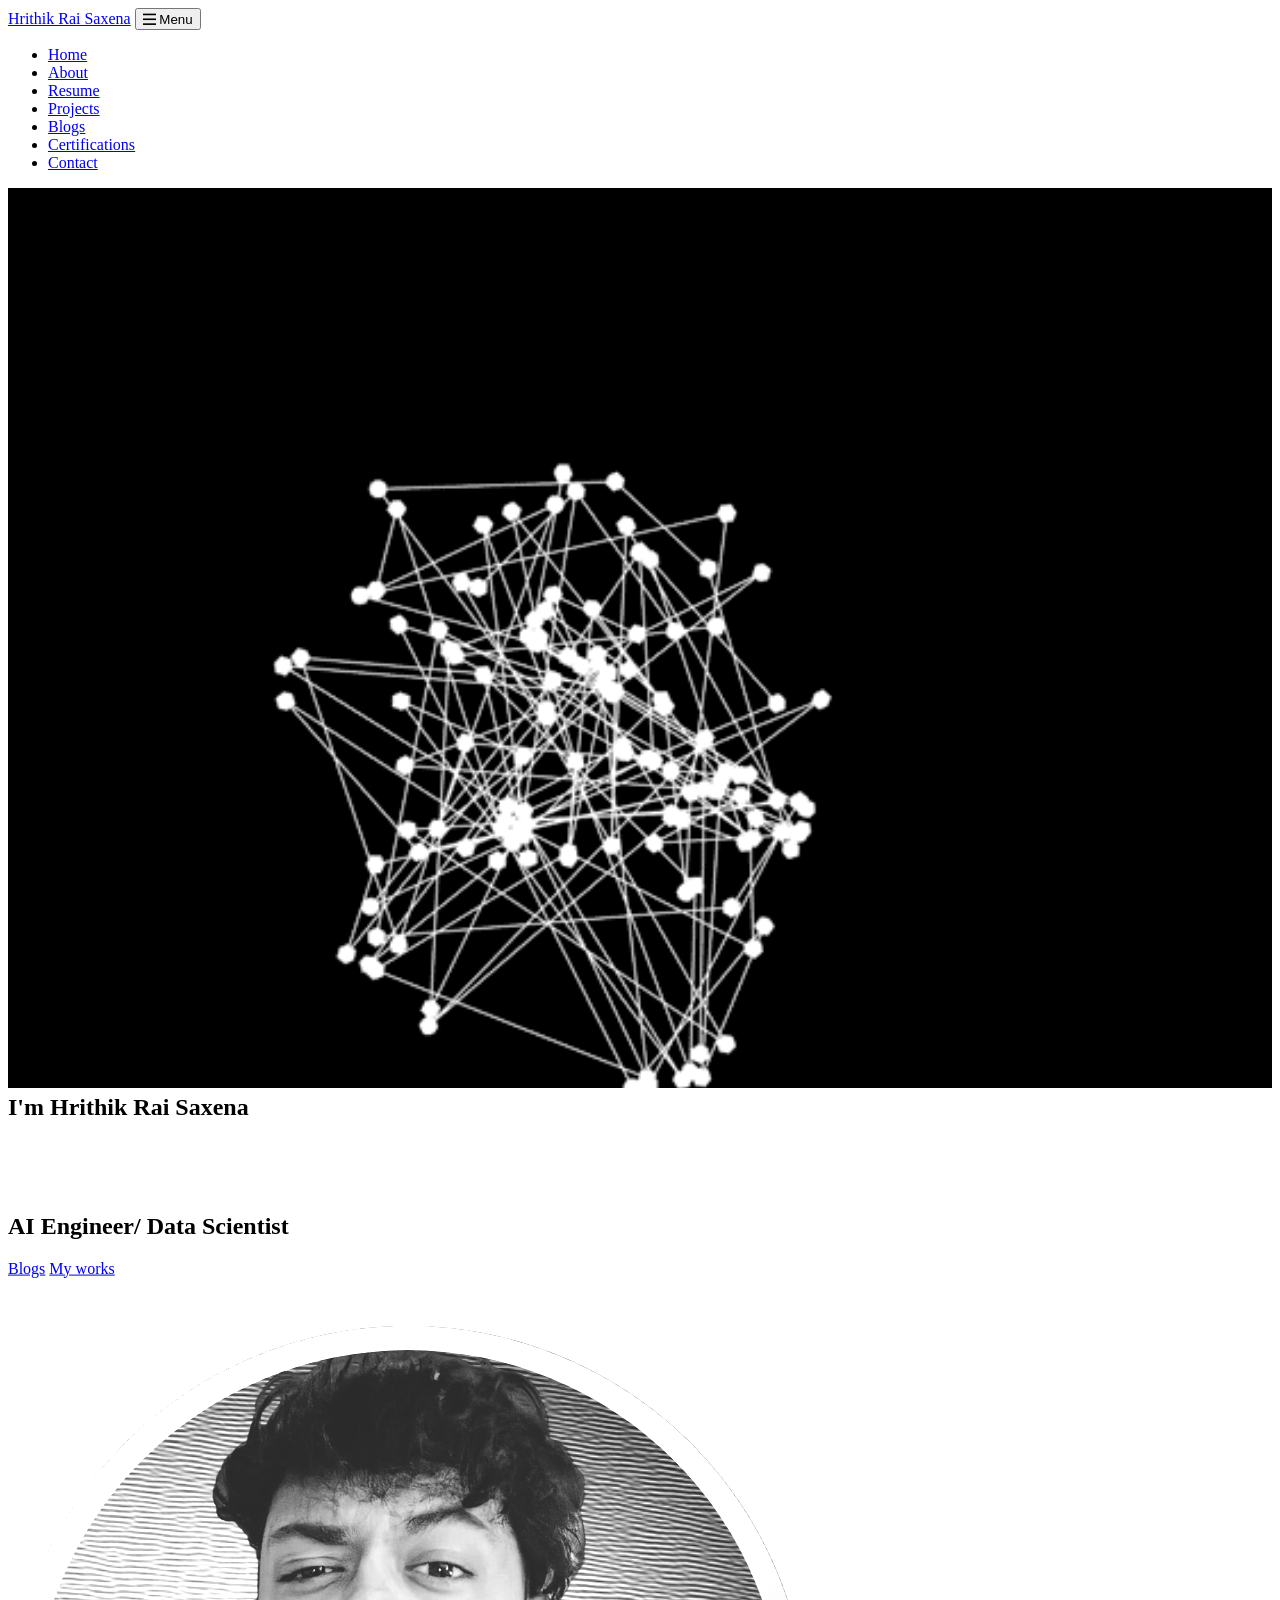
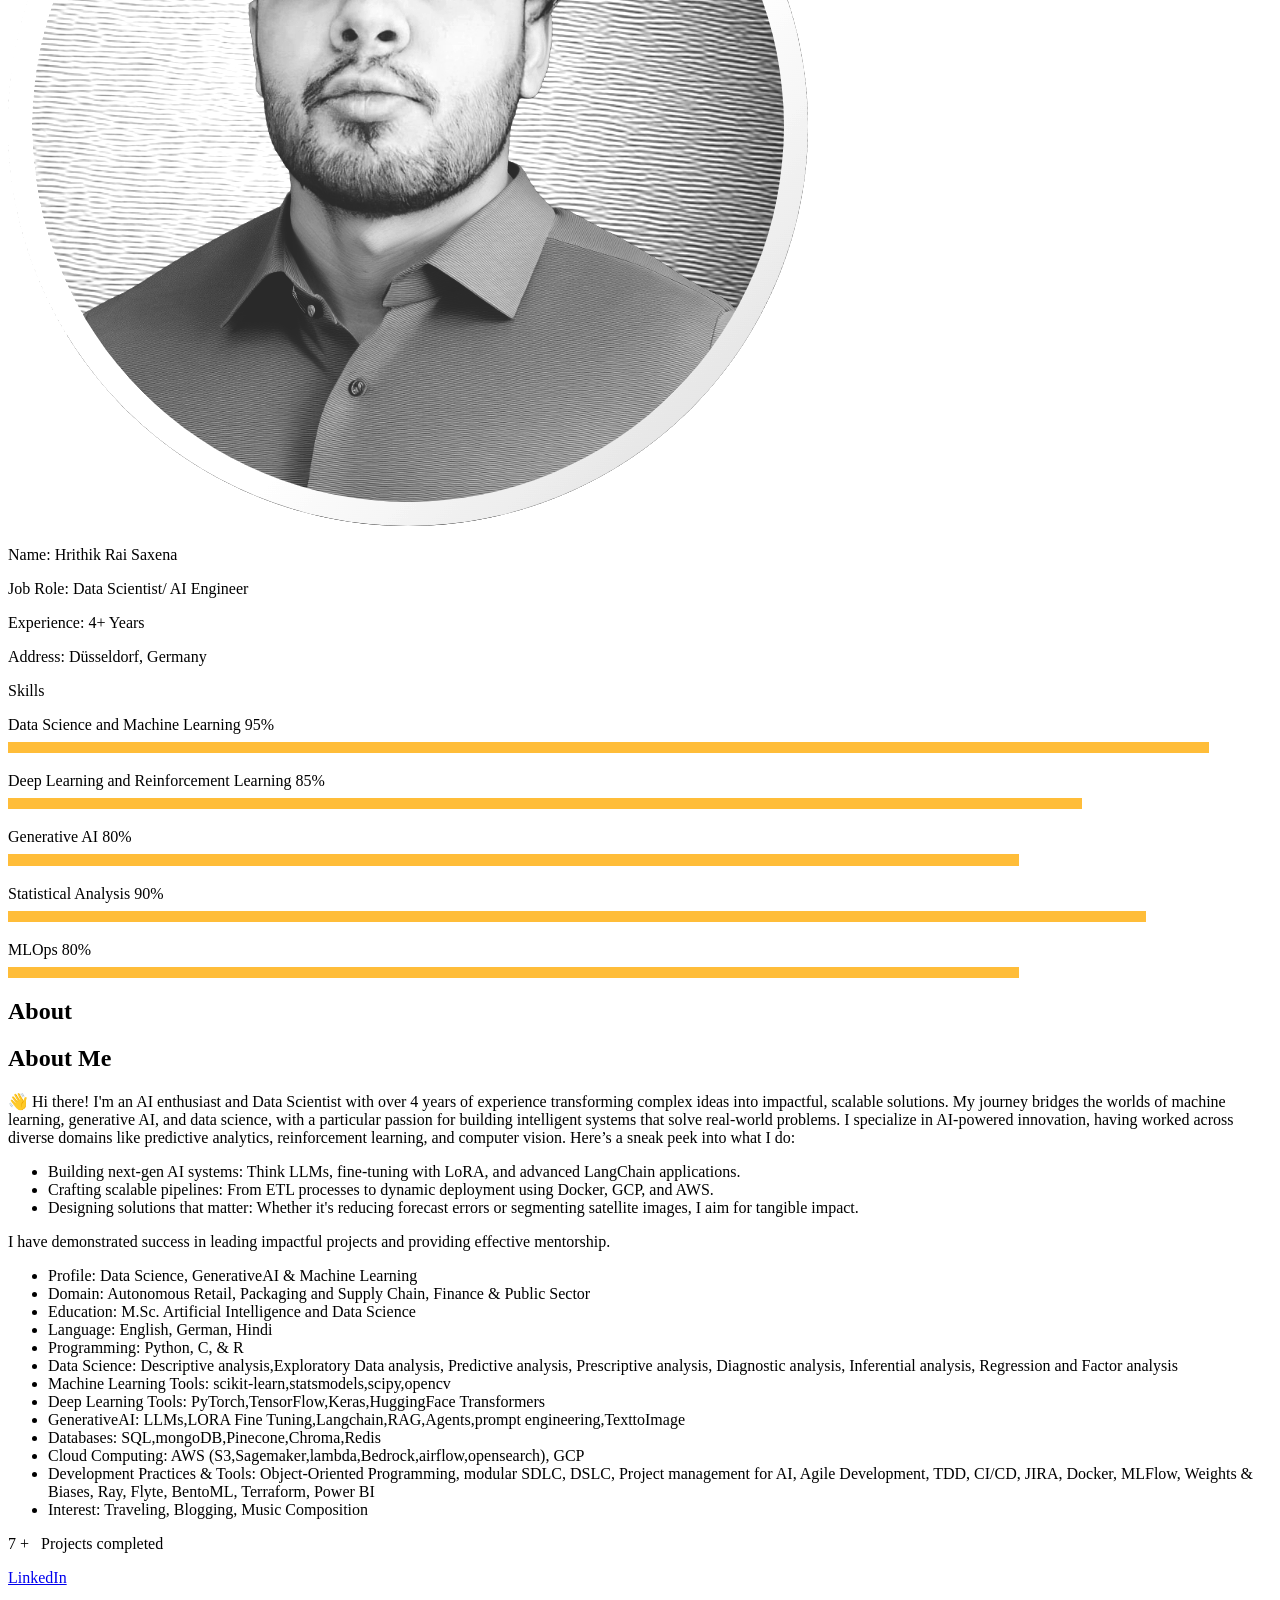
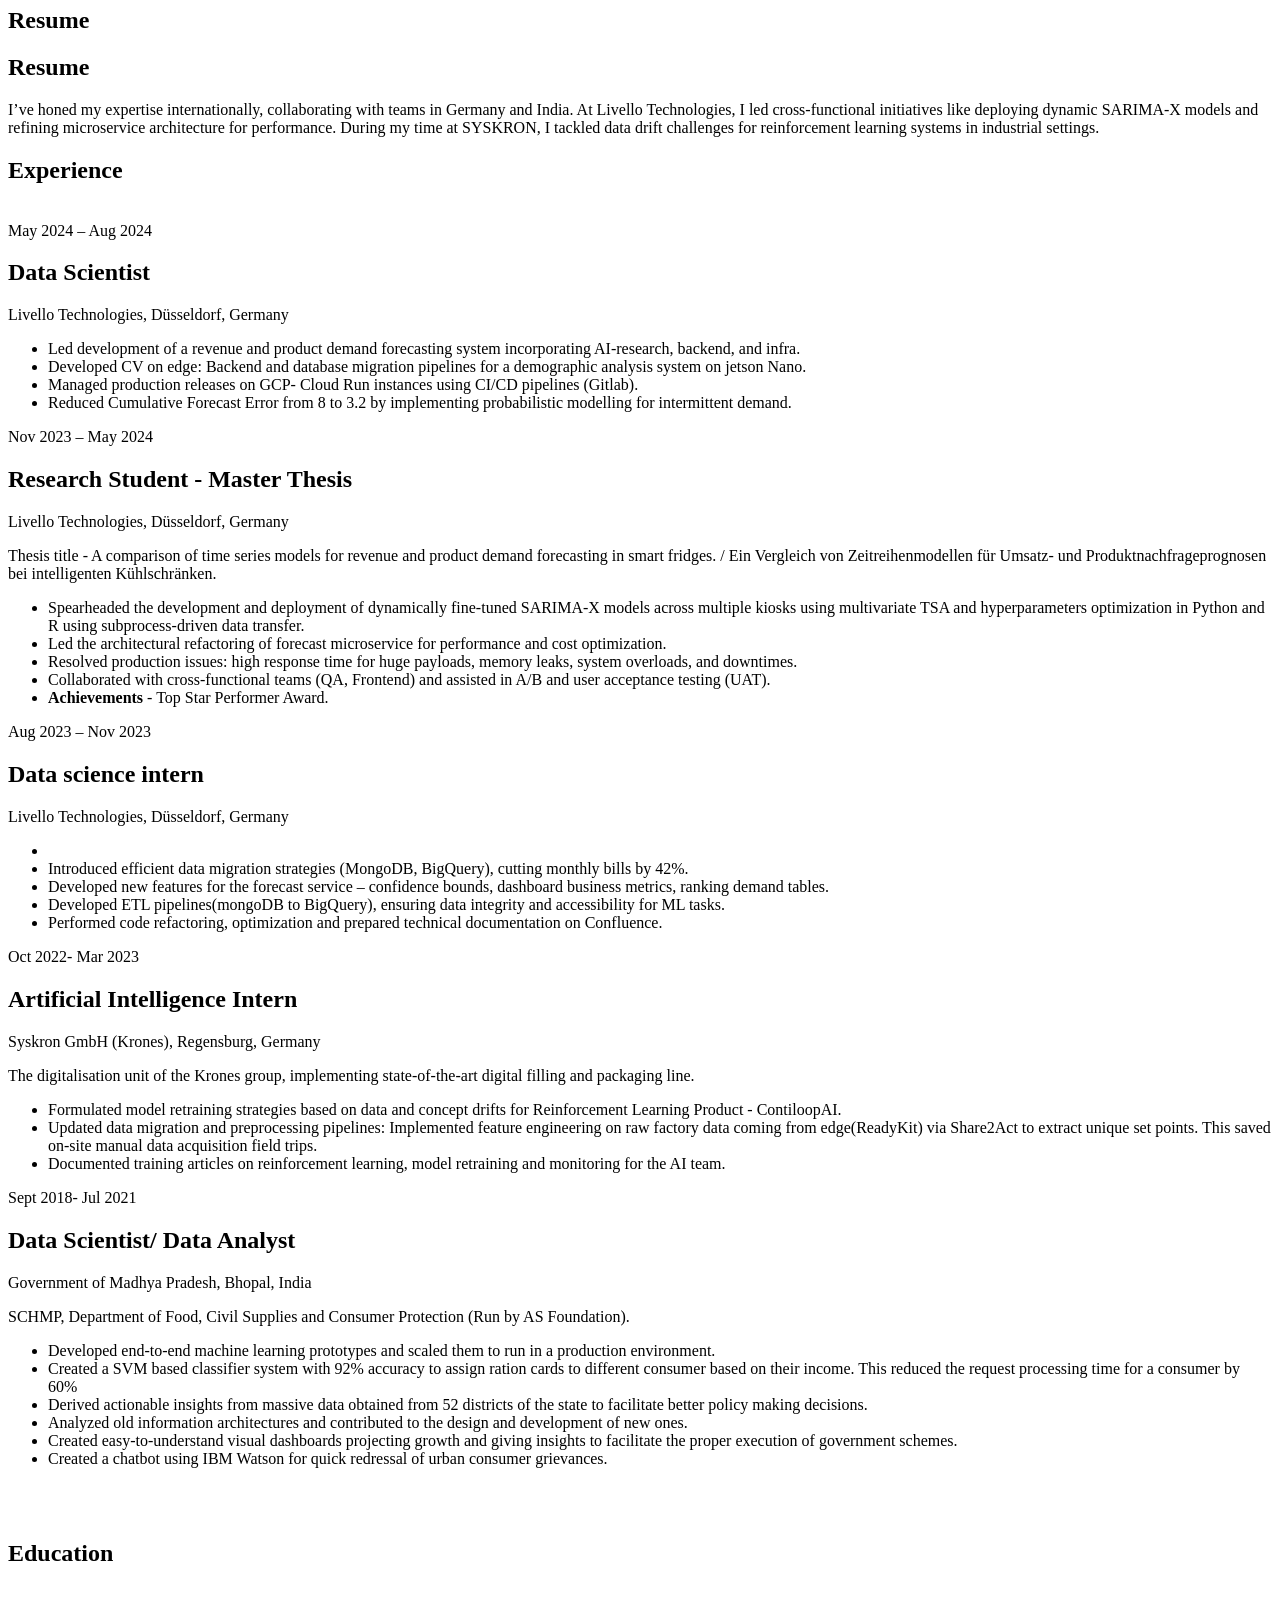
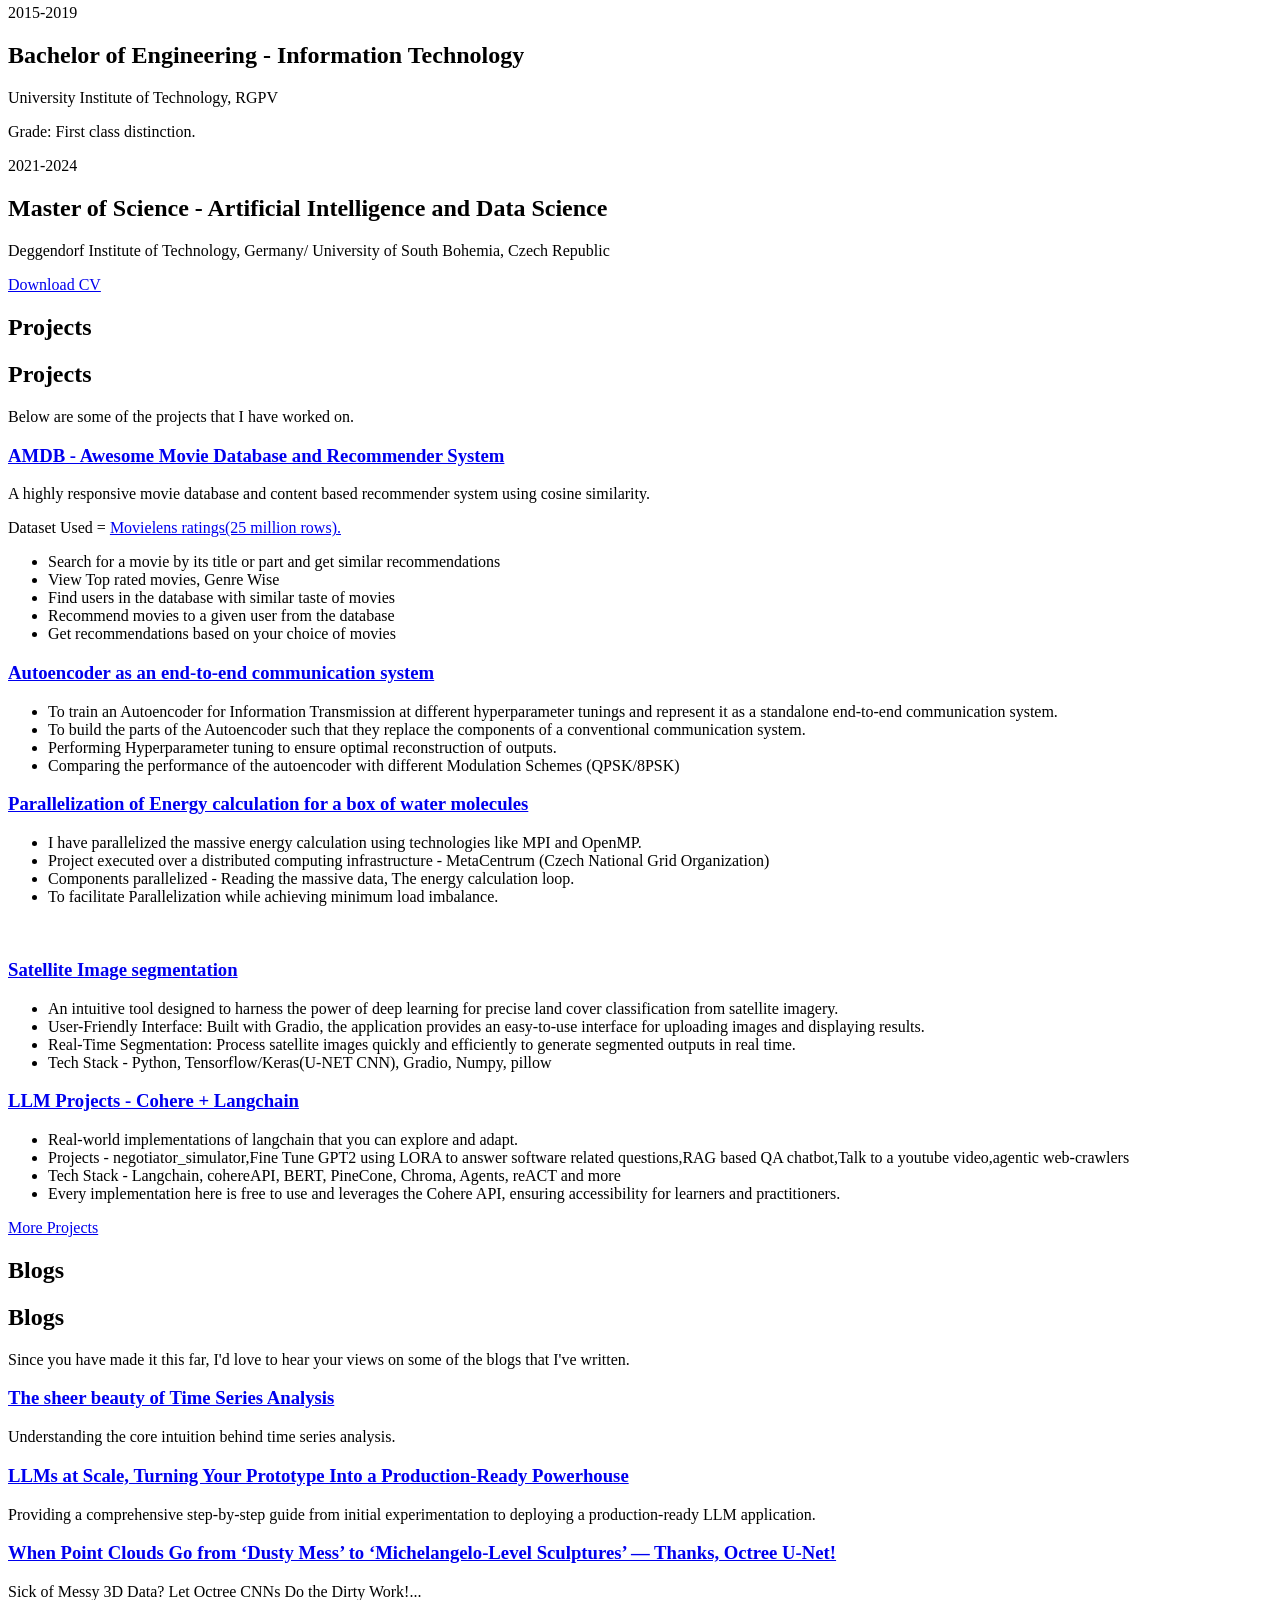
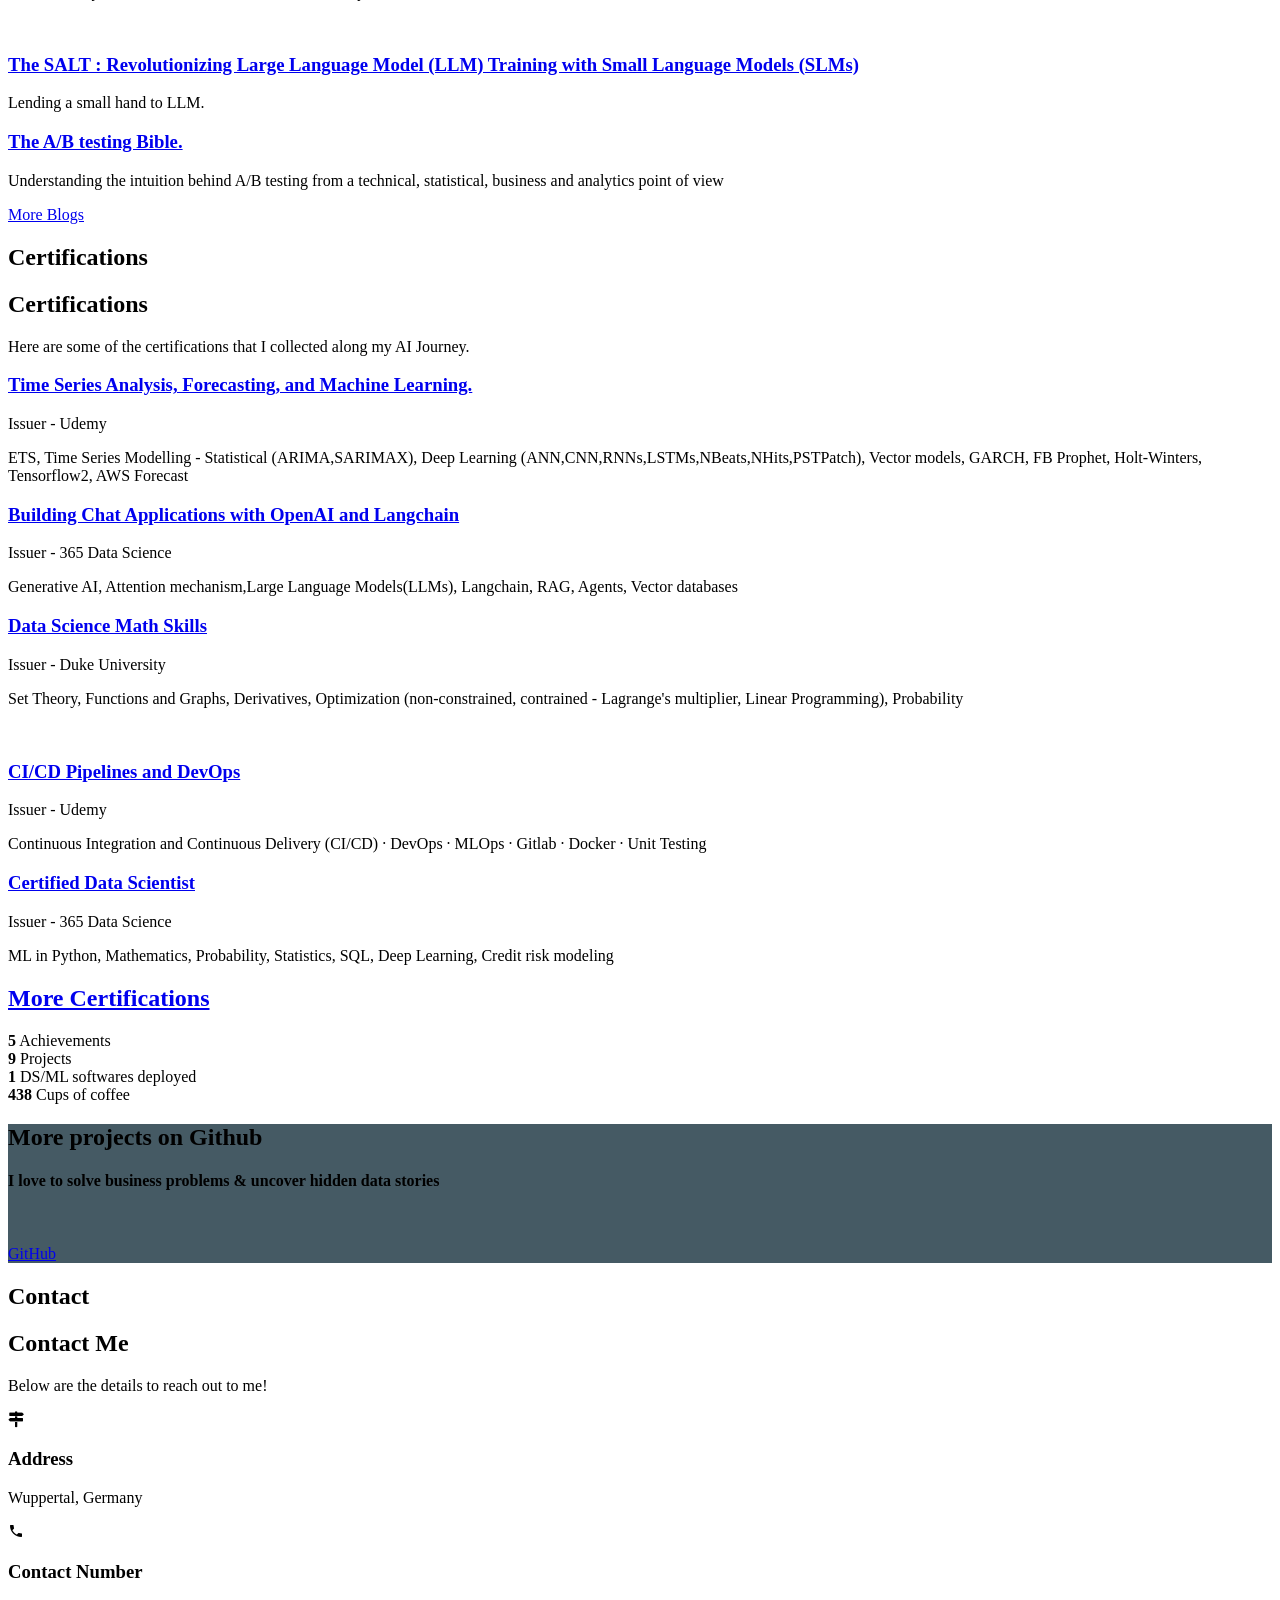
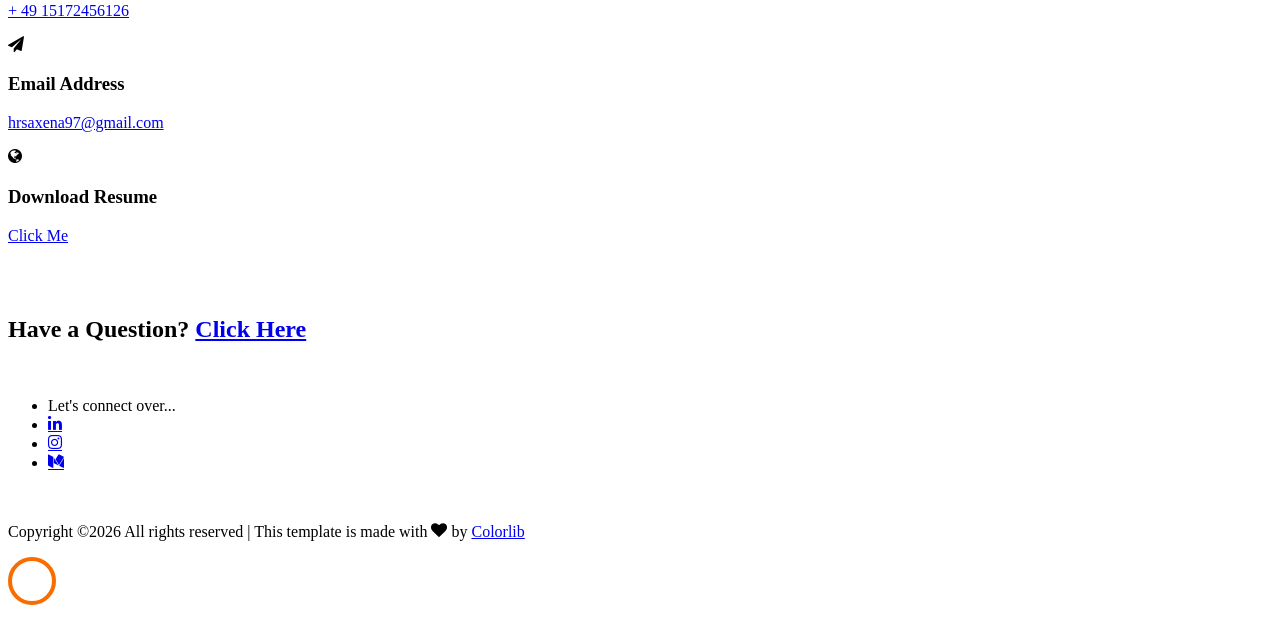
==== index.html @ ad7e6db3 "Update index.html" ====
<!DOCTYPE html>
<html lang="en">
  <head>
    <title>Hrithik Rai's Portfolio</title>
    <meta charset="utf-8">
    <meta name="viewport" content="width=device-width, initial-scale=1, shrink-to-fit=no">
    
    <link href="https://fonts.googleapis.com/css?family=Poppins:100,200,300,400,500,600,700,800,900" rel="stylesheet">

    <link rel="stylesheet" href="css/open-iconic-bootstrap.min.css">
    <link rel="stylesheet" href="css/animate.css">
    
    <link rel="stylesheet" href="css/owl.carousel.min.css">
    <link rel="stylesheet" href="css/owl.theme.default.min.css">
    <link rel="stylesheet" href="css/magnific-popup.css">

    <link rel="stylesheet" href="css/aos.css">

    <link rel="stylesheet" href="css/ionicons.min.css">
    
    <link rel="stylesheet" href="css/flaticon.css">
    <link rel="stylesheet" href="css/icomoon.css">
    <link rel="stylesheet" href="css/style.css">


<style>

/*======================================
//--//-->   ABOUT HRS
======================================*/

.about-mf .box-shadow-full {
  padding-top: 4rem;
  padding-bottom: 4rem;
}

.about-mf .about-img {
  margin-bottom: 2rem;
}

.about-mf .about-img img {
  margin-left: 10px;
}


.skill-mf .progress {
  /* background-color: #cde1f8; */
  margin: .5rem 0 1.2rem 0;
  border-radius: 0;
  height: .7rem;
}

.skill-mf .progress .progress-bar {
  height: .7rem;
  background-color: #ffbd39;
}


/* Animation styles */
#typing-animation {
  position: relative;
  font-size: 30px;
  font-weight: bold;
  color: rgb(255, 255, 255);
  overflow: hidden;
  white-space: nowrap;
  animation: typing 3s steps(20, end) infinite;
}

#typing-animation:before {
  content: "";
  /* position: absolute; */
  top: 0;
  left: 0;
  width: 0;
  height: 100%;
  background-color: #ccc;
  animation: typing-cursor 0.5s ease-in-out infinite;
}

@keyframes typing {
  from {
    width: 0;
  }
  to {
    width: 100%;
  }
}

@keyframes typing-cursor {
  from {
    width: 5px;
  }
  to {
    width: 0;
  }
}


/* project image zoom effect */

.zoom-effect {
  overflow: hidden;
  transition: transform 0.3s ease-out;
}

.zoom-effect:hover {
  transform: scale(1.1);
}


</style>


  </head>
	
</body>	
  <body data-spy="scroll" data-target=".site-navbar-target" data-offset="300">
	  
	  
    <nav class="navbar navbar-expand-lg navbar-dark ftco_navbar ftco-navbar-light site-navbar-target" id="ftco-navbar">
	    <div class="container">
	      <a class="navbar-brand" href="index.html">Hrithik Rai Saxena</a>
	      <button class="navbar-toggler js-fh5co-nav-toggle fh5co-nav-toggle" type="button" data-toggle="collapse" data-target="#ftco-nav" aria-controls="ftco-nav" aria-expanded="false" aria-label="Toggle navigation">
	        <span class="oi oi-menu"></span> Menu
	      </button>

	      <div class="collapse navbar-collapse" id="ftco-nav">
	        <ul class="navbar-nav nav ml-auto">
	          <li class="nav-item"><a href="#home-section" class="nav-link"><span>Home</span></a></li>
	          <li class="nav-item"><a href="#about-section" class="nav-link"><span>About</span></a></li>
	          <li class="nav-item"><a href="#resume-section" class="nav-link"><span>Resume</span></a></li>
	          <li class="nav-item"><a href="#project-section" class="nav-link"><span>Projects</span></a></li>
			  <li class="nav-item"><a href="#Blogs-section" class="nav-link"><span>Blogs</span></a></li>
			  <li class="nav-item"><a href="#Certifications-section" class="nav-link"><span>Certifications</span></a></li>
	          <li class="nav-item"><a href="#contact-section" class="nav-link"><span>Contact</span></a></li>
	        </ul>
	      </div>
	    </div>
	  </nav>
	  <section id="home-section" class="hero">
		  <div class="home-slider  owl-carousel">
	       <div class="slider-item ">
	      	<div class="overlay"></div>
	         <div class="container">
	          <div class="row d-md-flex no-gutters slider-text align-items-end justify-content-end" data-scrollax-parent="true">
				<div class="one-third js-fullheight order-md-last img" style="background-image:url(images/try2.gif); background-size: 90% auto;">
	          	 <div class="overlay"></div>
	          	</div>
		          <div class="one-forth d-flex  align-items-center ftco-animate" data-scrollax=" properties: { translateY: '70%' }">
		          	<div class="text">
		          		<span class="subheading">Hello!</span>
			            <h1 class="mb-4 mt-3">I'm <span>Hrithik Rai Saxena</span></h1>

						<!-- Element to contain animated typing -->
						<span id="typing-animation"></span>

						<script>

						// Initialize the typing animation
						const typingAnimationElement = document.getElementById('typing-animation');

						// Create an array of typing text
						const typingTexts = [
						'Data Nerd  ',
						'Engineer  ',
						'Blogger   ',
						];

						// Create a function to display the typing animation for a given text
						function playTypingAnimation(text) {
						// Loop through each character and add it to the element
						for (let i = 0; i < text.length; i++) {
							setTimeout(() => {
							typingAnimationElement.textContent += text[i];
							}, i * 200); // Increase the delay to slow down the typing animation
						}

						// Once the animation is complete, reset the text and start over
						setTimeout(() => {
							typingAnimationElement.textContent = '';
							playTypingAnimation(typingTexts[(typingTexts.indexOf(text) + 1) % typingTexts.length]);
						}, text.length * 200);
						}

						// Start the typing animation loop
						playTypingAnimation(typingTexts[0]);

						</script>

						<br>
						<br>
			            <h2>AI Engineer/ Data Scientist</h2>
						<!-- <h2 class="d-flex" style="margin-bottom: 0">With over 5 years of experience</h2> -->
						<!-- <br> -->
			            <p><a href="https://medium.com/@hrithikraisaxena97" class="btn btn-primary py-3 px-4">Blogs</a> 
							<a href="https://github.com/HrithikRai" class="btn btn-white btn-outline-white py-3 px-4">My works</a></p>
		            </div>
		          </div>
	        	</div>
	        </div>
	      </div>
		</div>
    </section>




    <section class="ftco-about img ftco-section ftco-no-pb" id="about-section">
    	<div class="container">
			<div class="row">
				<div class="row d-flex align-items-stretch">
				<!-- <div class="row d-flex"> -->
					<div class="col-md-6 col-lg-5 d-flex">
						<div class="img-about img d-flex align-items-stretch">
							<div class="overlay">
								<div class="row">
									<div class="col-sm-6 col-md-5">
									  <div class="about-img">
										<img src="images/hrs.png" class="img-fluid rounded b-shadow-a" alt="">
									  </div>
									</div>
									<!-- Details next to profile image -->
									<div class="col-sm-6 col-md-7">
									  <div class="about-info">
										<p><span class="title-s">Name: </span> <span>Hrithik Rai Saxena</span></p>
										<p><span class="title-s">Job Role: </span> <span>Data Scientist/ AI Engineer</span></p>
										<p><span class="title-s">Experience: </span> <span>4+ Years</span></p>
										<p><span class="title-s">Address: </span> <span>Düsseldorf, Germany</span></p>
									  </div>
									</div>
								  </div>

								<div class="skill-mf">
									<p class="title-s">Skills</p>
									<span>Data Science and Machine Learning</span> <span class="pull-right">95%</span>
									<div class="progress">
										<div class="progress-bar" role="progressbar" style="width: 95%;" aria-valuenow="95" aria-valuemin="0"
											aria-valuemax="100"></div>
									</div>
									
									<span>Deep Learning and Reinforcement Learning</span> <span class="pull-right">85%</span>
									<div class="progress">
										<div class="progress-bar" role="progressbar" style="width: 85%" aria-valuenow="90" aria-valuemin="0"
											aria-valuemax="100"></div>
									</div>
									
									<span>Generative AI</span> <span class="pull-right">80%</span>
									<div class="progress">
										<div class="progress-bar" role="progressbar" style="width: 80%" aria-valuenow="70" aria-valuemin="0"
											aria-valuemax="100"></div>
									</div>
									
									<span>Statistical Analysis</span> <span class="pull-right">90%</span>
									<div class="progress">
										<div class="progress-bar" role="progressbar" style="width: 90%" aria-valuenow="90" aria-valuemin="0"
											aria-valuemax="100"></div>
									</div>
									
									<span>MLOps</span> <span class="pull-right">80%</span>
									<div class="progress">
										<div class="progress-bar" role="progressbar" style="width: 80%" aria-valuenow="80" aria-valuemin="0"
											aria-valuemax="100"></div>
									</div>
								</div>
							</div>
						</div>
					</div>
					
					<div class="col-md-6 col-lg-7 pl-lg-5 pb-5">
						<div class="row justify-content-start pb-3">
							<div class="col-md-12 heading-section ftco-animate">
								
								<h1 class="big">About</h1>
								<h2 class="mb-4">About Me</h2>
								
								<p>👋 Hi there! I'm an AI enthusiast and Data Scientist with over 4 years of experience transforming complex ideas into impactful, scalable solutions. 
									My journey bridges the worlds of machine learning, generative AI, and data science, with a particular passion for building intelligent systems that solve real-world problems.
									I specialize in AI-powered innovation, having worked across diverse domains like predictive analytics, reinforcement learning, and computer vision. 
									
									Here’s a sneak peek into what I do:
									<ul>
										<li>Building next-gen AI systems: Think LLMs, fine-tuning with LoRA, and advanced LangChain applications.</li>
										<li>Crafting scalable pipelines: From ETL processes to dynamic deployment using Docker, GCP, and AWS.</li>
										<li>Designing solutions that matter: Whether it's reducing forecast errors or segmenting satellite images, I aim for tangible impact.</li>
									  </ul>
									
									I have demonstrated success in leading impactful projects and providing effective mentorship.</p>
								<ul class="about-info mt-4 px-md-0 px-2">
									<li class="d-flex"><span>Profile:</span> <span>Data Science, GenerativeAI &amp; Machine Learning</span></li>
									<li class="d-flex"><span>Domain:</span> <span>Autonomous Retail, Packaging and Supply Chain, Finance &amp; Public Sector</span></li>
									<li class="d-flex"><span>Education:</span> <span>M.Sc. Artificial Intelligence and Data Science</span></li>
									<li class="d-flex"><span>Language:</span> <span>English, German, Hindi</span></li>
									<li class="d-flex"><span>Programming:</span> <span>Python, C, &amp; R</span></li>
									<li class="d-flex"><span>Data Science:</span> <span>Descriptive analysis,Exploratory Data analysis, Predictive analysis, Prescriptive analysis, Diagnostic analysis, Inferential analysis, Regression and Factor analysis</span></li>
									<li class="d-flex"><span>Machine Learning Tools:</span> <span>scikit-learn,statsmodels,scipy,opencv</span></li>
									<li class="d-flex"><span>Deep Learning Tools:</span> <span>PyTorch,TensorFlow,Keras,HuggingFace
										Transformers</span></li>
									<li class="d-flex"><span>GenerativeAI:</span> <span>LLMs,LORA Fine Tuning,Langchain,RAG,Agents,prompt engineering,TexttoImage</span></li>
									<li class="d-flex"><span>Databases:</span> <span> SQL,mongoDB,Pinecone,Chroma,Redis</span></li>
									<li class="d-flex"><span>Cloud Computing:</span> <span> AWS (S3,Sagemaker,lambda,Bedrock,airflow,opensearch), GCP </span></li>
									<li class="d-flex"><span>Development Practices & Tools:</span> <span>  Object-Oriented Programming, modular SDLC, DSLC, Project management for AI, Agile 
										Development, TDD, CI/CD, JIRA, Docker, MLFlow, Weights & Biases, Ray, Flyte, BentoML, Terraform, Power BI</span></li>
									<li class="d-flex"><span>Interest:</span> <span>Traveling, Blogging, Music Composition</span></li>
									
								</ul>
							</div>
						</div>


						<div class="counter-wrap ftco-animate d-flex mt-md-3">
							<div class="text">
								<p class="mb-4">
									<span class="number" data-number="30">0</span> <span>+</span>
									<span>&nbsp; Projects completed</span>
								</p>
								<p><a href="https://www.linkedin.com/in/hrithikraisaxena/" class="btn btn-primary py-3 px-3">LinkedIn</a></p>
							</div>
						</div>
					</div>
				</div>
			</div>
		</div>
    </section>



	
    <section class="ftco-section ftco-no-pb" id="resume-section">
    	<div class="container">
    		<div class="row justify-content-center pb-5">
          <div class="col-md-10 heading-section text-center ftco-animate">
          	<h1 class="big big-2">Resume</h1>
            <h2 class="mb-4">Resume</h2>
            <p>I’ve honed my expertise internationally, collaborating with teams in Germany and India. At Livello Technologies, I led cross-functional initiatives like deploying dynamic SARIMA-X models and refining microservice architecture for performance. During my time at SYSKRON, I tackled data drift challenges for reinforcement learning systems in industrial settings.</p>
          </div>
        </div>

		<div class="row">
			<h1 class="big-4">Experience</h1>
			<div class="underline"></div>
		</div>
		<br>
		
		<div class="row">
				<div class="col-md-6">
					<div class="resume-wrap ftco-animate">
						<span class="date"> May 2024 – Aug 2024 
						</span>
						<h2>Data Scientist</h2>
						<span class="position">Livello Technologies, Düsseldorf, Germany</span>
						<p class="mt-4"> 
							<ul>
								<li>Led development of a revenue and product demand forecasting system incorporating AI-research, backend, and infra.</li>
								<li>Developed CV on edge: Backend and database migration pipelines for a demographic analysis system on jetson Nano.</li>
								<li>Managed production releases on GCP- Cloud Run instances using CI/CD pipelines (Gitlab). </li>
								<li>Reduced Cumulative Forecast Error from 8 to 3.2 by implementing probabilistic modelling for intermittent demand. </li>
							</ul>
						</p>
					</div>

				</div>

				<div class="col-md-6">
					<div class="resume-wrap ftco-animate">
						<span class="date"> Nov 2023 – May 2024</span>
						<h2>Research Student - Master Thesis</h2>
						<span class="position">Livello Technologies, Düsseldorf, Germany</span>
						<p class="mt-4">Thesis title - A comparison of time series models for revenue and product demand
							forecasting in smart fridges. / Ein Vergleich von Zeitreihenmodellen für Umsatz- und
							Produktnachfrageprognosen bei intelligenten Kühlschränken. 
							<ul>
								<li>Spearheaded the development and deployment of dynamically fine-tuned SARIMA-X models across multiple kiosks using 
									multivariate TSA and hyperparameters optimization in Python and R using subprocess-driven data transfer. </li>
								<li>Led the architectural refactoring of forecast microservice for performance and cost optimization.</li>
								<li>Resolved production issues: high response time for huge payloads, memory leaks, system overloads, and downtimes.</li>
								<li>Collaborated with cross-functional teams (QA, Frontend) and assisted in A/B and user acceptance testing (UAT).</li>
								<li><b>Achievements</b> - Top Star Performer Award.</li>	
							</ul>
						</p>
					</div>

				</div>

				<div class="col-md-6">
					<div class="resume-wrap ftco-animate">
						<span class="date"> Aug 2023 – Nov 2023 
						</span>
						<h2>Data science intern</h2>
						<span class="position">Livello Technologies, Düsseldorf, Germany</span>
						<p class="mt-4">
							<ul>
								<li></li>
								<li>Introduced efficient data migration strategies (MongoDB, BigQuery), cutting monthly bills by 42%.</li>
								<li>Developed new features for the forecast service – confidence bounds, dashboard business metrics, ranking demand 
									tables.</li>
								<li>Developed ETL pipelines(mongoDB to BigQuery), ensuring data integrity and accessibility for ML tasks.</li>
								<li>Performed code refactoring, optimization and prepared technical documentation on Confluence.</li>
								
							</ul>
						</p>
					</div>

				</div>

				<div class="col-md-6">
					<div class="resume-wrap ftco-animate">
						<span class="date">Oct 2022- Mar 2023</span>
						<h2>Artificial Intelligence Intern</h2>
						<span class="position">Syskron GmbH (Krones), Regensburg, Germany </span>
						<p class="mt-4">The digitalisation unit of the Krones group, implementing state-of-the-art digital filling and packaging line. 
							<ul>
								<li>Formulated model retraining strategies based on data and concept drifts for Reinforcement Learning Product - 
									ContiloopAI.</li>
								<li>Updated data migration and preprocessing pipelines: Implemented feature engineering on raw factory data coming 
									from edge(ReadyKit) via Share2Act to extract unique set points. This saved on-site manual data acquisition field trips.</li>
								<li>Documented training articles on reinforcement learning, model retraining and monitoring for the AI team.</li>
							</ul>
						</p>
					</div>

				</div>

				<div class="col-md-6">
					<div class="resume-wrap ftco-animate">
						<span class="date">Sept 2018- Jul 2021</span>
						<h2>Data Scientist/ Data Analyst</h2>
						<span class="position">Government of Madhya Pradesh, Bhopal, India </span>
						<p class="mt-4">SCHMP, Department of Food, Civil Supplies and Consumer Protection (Run by AS Foundation). 
							<ul>
								<li>Developed end-to-end machine learning prototypes and scaled them to run in a production environment.</li>
								<li>Created a SVM based classifier system with 92% accuracy to assign ration cards to different consumer based on their income. This reduced the request processing time for a consumer by 60%</li>
								<li>Derived actionable insights from massive data obtained from 52 districts of the state to facilitate better policy making decisions.</li>
								<li> Analyzed old information architectures and contributed to the design and development of new ones.</li>
								<li> Created easy-to-understand visual dashboards projecting growth and giving insights to facilitate the proper execution of government schemes.</li>
								<li> Created a chatbot using IBM Watson for quick redressal of urban consumer grievances.</li>
							</ul>
						</p>
					</div>

				</div>

			</div>

		<br>
		<br>

		<div class="row">
			<h1 class="big-4">Education</h1>
			<div class="underline"></div>
		</div>
		<br>
		
			<div class="row">
    			<div class="col-md-6">
    				<div class="resume-wrap ftco-animate">
    					<span class="date">2015-2019</span>
    					<h2>Bachelor of Engineering - Information Technology</h2>
    					<span class="position">University Institute of Technology, RGPV</span>
    					<p class="mt-4">Grade: First class distinction.</p>
    				</div>
    			</div>

    			<div class="col-md-6">
    				<div class="resume-wrap ftco-animate">
    					<span class="date">2021-2024</span>
    					<h2>Master of Science - Artificial Intelligence and Data Science</h2>
    					<span class="position">Deggendorf Institute of Technology, Germany/ University of South Bohemia, Czech Republic</span>
    				</div>
				</div>
    		</div>

    		<div class="row justify-content-center mt-5">
    			<div class="col-md-6 text-center ftco-animate">
    				<p><a href="hrithikRai_resume.pdf" class="btn btn-primary py-4 px-5">Download CV</a></p>
    			</div>
    		</div>
    	</div>
    </section>

   

    <section class="ftco-section" id="project-section">
      <div class="container">
        <div class="row justify-content-center mb-5 pb-5">
          <div class="col-md-7 heading-section text-center ftco-animate">
            <h1 class="big big-2">Projects</h1>
            <h2 class="mb-4">Projects</h2>
            <p>Below are some of the projects that I have worked on.</p>
          </div>
        </div>
        <div class="row d-flex">
          <div class="col-md-4 d-flex ftco-animate">
          	<div class="blog-entry justify-content-end">
              <a href="https://github.com/HrithikRai/AMDB--Awesome-Movie-Database-and-Recommender-System/tree/test" class="block-20 zoom-effect" style="background-image: url('images/rts.png');">
              </a>
              <div class="text mt-3 float-right d-block">

                <h3 class="heading"><a href="https://github.com/HrithikRai/AMDB--Awesome-Movie-Database-and-Recommender-System/tree/test">AMDB - Awesome Movie Database and Recommender System</a></h3>
                <p>A highly responsive movie database and content based recommender system using cosine similarity.</p>
				<p>Dataset Used = <a href="https://grouplens.org/datasets/movielens/25m/">Movielens ratings(25 million rows).</a></p>
				<p>
					<ul>
						<li>Search for a movie by its title or part and get similar recommendations</li>
						<li>View Top rated movies, Genre Wise</li>
						<li>Find users in the database with similar taste of movies</li>
						<li>Recommend movies to a given user from the database</li>
						<li>Get recommendations based on your choice of movies</li>
				    </ul>
				</p>
              </div>
            </div>
          </div>
          <div class="col-md-4 d-flex ftco-animate">
          	<div class="blog-entry justify-content-end">
              <a href="https://github.com/HrithikRai/Autoencoder-as-an-end-to-end-communication-system/tree/main" class="block-20 zoom-effect" style="background-image: url('images/autoencoder.png');">
              </a>
              <div class="text mt-3 float-right d-block">

                <h3 class="heading"><a href="https://github.com/HrithikRai/Autoencoder-as-an-end-to-end-communication-system/tree/main">Autoencoder as an end-to-end communication system</a></h3>
                <p>
					<ul>
						<li>To train an Autoencoder for Information Transmission at different hyperparameter tunings 
							and represent it as a standalone end-to-end communication system.</li>
						<li>To build the parts of the Autoencoder such that they replace the components of a
							conventional communication system.</li>
						<li>Performing Hyperparameter tuning to ensure optimal reconstruction of outputs.</li>
						<li>Comparing the performance of the autoencoder with different Modulation Schemes (QPSK/8PSK)</li>
				    </ul>
				</p>
              </div>
            </div>
          </div>
          <div class="col-md-4 d-flex ftco-animate">
          	<div class="blog-entry">
              <a href="https://github.com/HrithikRai/Parallelization-of-Energy-Calculation-for-a-box-of-water-molecules" class="block-20 zoom-effect" style="background-image: url('images/water.gif');">
              </a>
              <div class="text mt-3 float-right d-block">

                <h3 class="heading"><a href="https://github.com/HrithikRai/Parallelization-of-Energy-Calculation-for-a-box-of-water-molecules">Parallelization of Energy calculation for a box of water molecules</a></h3>
                <p>
					<ul>
						<li>I have parallelized the massive energy calculation using technologies like MPI and OpenMP.</li>
						<li>Project executed over a distributed computing infrastructure - MetaCentrum (Czech National Grid Organization)</li>
						<li>Components parallelized - Reading the massive data, The energy calculation loop.</li>
						<li>To facilitate Parallelization while achieving minimum load imbalance.</li>
				    </ul>
				</p>
              </div>
            </div>
          </div>
        </div>
	<br>
		<!-- added justify-content-center to center align the last two projects -->
		<div class="row d-flex justify-content-center">  
			<div class="col-md-4 d-flex ftco-animate">
				<div class="blog-entry justify-content-end">
				<a href="https://github.com/HrithikRai/satellite_image_segmentation.git" class="block-20 zoom-effect" style="background-image: url('images/satellite.png');">
				</a>
				<div class="text mt-3 float-right d-block">
  
				  <h3 class="heading"><a href="https://github.com/HrithikRai/satellite_image_segmentation.git">Satellite Image segmentation</a></h3>
				  <p>
					<ul>
						<li>An intuitive tool designed to harness the power of deep learning for precise land cover classification from satellite imagery. </li>
						<li>User-Friendly Interface: Built with Gradio, the application provides an easy-to-use interface for uploading images and displaying results.</li>
						<li>Real-Time Segmentation: Process satellite images quickly and efficiently to generate segmented outputs in real time.</li>
						<li>Tech Stack - Python, Tensorflow/Keras(U-NET CNN), Gradio, Numpy, pillow</li>
				    </ul>
				  </p>
				</div>
			  </div>
			</div>
			<div class="col-md-4 d-flex ftco-animate">
				<div class="blog-entry justify-content-end">
				<a href="https://github.com/HrithikRai/langchain_notes_projects.git" class="block-20 zoom-effect" style="background-image: url('images/langchain.gif');">
				</a>
				<div class="text mt-3 float-right d-block">
  
				  <h3 class="heading"><a href="https://github.com/HrithikRai/langchain_notes_projects.git">LLM Projects - Cohere + Langchain</a></h3>
				  <p><ul>
					<li>Real-world implementations of langchain that you can explore and adapt.</li>
					<li>Projects - negotiator_simulator,Fine Tune GPT2 using LORA to answer software related questions,RAG based QA chatbot,Talk to a youtube video,agentic web-crawlers </li>
					<li>Tech Stack - Langchain, cohereAPI, BERT, PineCone, Chroma, Agents, reACT and more</a></li>
					<li>Every implementation here is free to use and leverages the Cohere API, ensuring accessibility for learners and practitioners.</li>
				</ul></p>
				</div>
			  </div>
			</div>
		 </div>
	  </div>
    </section>

	<div class="row justify-content-center mt-5">
		<div class="col-md-6 text-center ftco-animate">
			<p><a href="https://github.com/HrithikRai" class="btn btn-primary py-4 px-5">More Projects</a></p>
		</div>
	</div>

	<section class="ftco-section" id="Blogs-section">
		<div class="container">
		  <div class="row justify-content-center mb-5 pb-5">
			<div class="col-md-7 heading-section text-center ftco-animate">
			  <h1 class="big big-2">Blogs</h1>
			  <h2 class="mb-4">Blogs</h2>
			  <p>Since you have made it this far, I'd love to hear your views on some of the blogs that I've written.</p>
			</div>
		  </div>
		  <div class="row d-flex">
			<div class="col-md-4 d-flex ftco-animate">
				<div class="blog-entry justify-content-end">
				<a href="https://medium.com/@hrithikraisaxena97/the-sheer-beauty-of-time-series-analysis-52550b2bc790" class="block-20 zoom-effect" style="background-image: url('images/ts.gif');">
				</a>
				<div class="text mt-3 float-right d-block">
  
				  <h3 class="heading"><a href="https://medium.com/@hrithikraisaxena97/the-sheer-beauty-of-time-series-analysis-52550b2bc790">The sheer beauty of Time Series Analysis</a></h3>
				  <p>Understanding the core intuition behind time series analysis.</p>
				</div>
			  </div>
			</div>
			<div class="col-md-4 d-flex ftco-animate">
				<div class="blog-entry justify-content-end">
				<a href="https://medium.com/@hrithikraisaxena97/llms-at-scale-turning-your-prototype-into-a-production-ready-powerhouse-061f1ffbb23f" class="block-20 zoom-effect" style="background-image: url('images/llm_prod.gif');">
				</a>
				<div class="text mt-3 float-right d-block">
  
				  <h3 class="heading"><a href="https://medium.com/@hrithikraisaxena97/llms-at-scale-turning-your-prototype-into-a-production-ready-powerhouse-061f1ffbb23f">LLMs at Scale, Turning Your Prototype Into a Production-Ready Powerhouse</a></h3>
				  <p>Providing a comprehensive step-by-step guide from initial experimentation to deploying a production-ready LLM application.</p>
				</div>
			  </div>
			</div>
			<div class="col-md-4 d-flex ftco-animate">
				<div class="blog-entry">
				<a href="https://medium.com/@hrithikraisaxena97/when-point-clouds-go-from-dusty-mess-to-michelangelo-level-sculptures-thanks-octree-u-net-c1237b8a4e14" class="block-20 zoom-effect" style="background-image: url('images/point_cloud.gif');">
				</a>
				<div class="text mt-3 float-right d-block">
  
				  <h3 class="heading"><a href="https://medium.com/@hrithikraisaxena97/when-point-clouds-go-from-dusty-mess-to-michelangelo-level-sculptures-thanks-octree-u-net-c1237b8a4e14">When Point Clouds Go from ‘Dusty Mess’ to ‘Michelangelo-Level Sculptures’ — Thanks, Octree U-Net!</a></h3>
				  <p>Sick of Messy 3D Data? Let Octree CNNs Do the Dirty Work!...</p>
				</div>
			  </div>
			</div>
		  </div>
	  <br>
		  <!-- added justify-content-center to center align the last two projects -->
		  <div class="row d-flex justify-content-center">  
			  <div class="col-md-4 d-flex ftco-animate">
				  <div class="blog-entry justify-content-end">
				  <a href="https://medium.com/@hrithikraisaxena97/the-salt-revolutionizing-large-language-model-llm-training-with-small-language-models-slms-5fd1c6c4cb86" class="block-20 zoom-effect" style="background-image: url('images/salt.webp');">
				  </a>
				  <div class="text mt-3 float-right d-block">
	
					<h3 class="heading"><a href="https://medium.com/@hrithikraisaxena97/the-salt-revolutionizing-large-language-model-llm-training-with-small-language-models-slms-5fd1c6c4cb86">The SALT : Revolutionizing Large Language Model (LLM) Training with Small Language Models (SLMs)</a></h3>
					<p>Lending a small hand to LLM.</p>
				  </div>
				</div>
			  </div>
			  <div class="col-md-4 d-flex ftco-animate">
				  <div class="blog-entry justify-content-end">
				  <a href="https://medium.com/@hrithikraisaxena97/the-a-b-testing-bible-d6f8908c0a24" class="block-20 zoom-effect" style="background-image: url('images/ab.webp');">
				  </a>
				  <div class="text mt-3 float-right d-block">
	
					<h3 class="heading"><a href="https://medium.com/@hrithikraisaxena97/the-a-b-testing-bible-d6f8908c0a24">The A/B testing Bible.</a></h3>
					<p>Understanding the intuition behind A/B testing from a technical, statistical, business and analytics point of view</p>
				  </div>
				</div>
			  </div>
		   </div>
		</div>
	  </section>

	  <div class="row justify-content-center mt-5">
		<div class="col-md-6 text-center ftco-animate">
			<p><a href="https://medium.com/@hrithikraisaxena97" class="btn btn-primary py-4 px-5">More Blogs</a></p>
		</div>
	</div>

	  <section class="ftco-section" id="Certifications-section">
		<div class="container">
		  <div class="row justify-content-center mb-5 pb-5">
			<div class="col-md-7 heading-section text-center ftco-animate">
			  <h1 class="big big-2">Certifications</h1>
			  <h2 class="mb-4">Certifications</h2>
			  <p>Here are some of the certifications that I collected along my AI Journey.</p>
			</div>
		  </div>
		  <div class="row d-flex">
			<div class="col-md-4 d-flex ftco-animate">
				<div class="blog-entry justify-content-end">
				<a href="https://www.udemy.com/certificate/UC-7f2b5ee9-5c57-4f36-ae0c-6982e41ad539/" class="block-20 zoom-effect" style="background-image: url('images/tscerti.jpg');">
				</a>
				<div class="text mt-3 float-right d-block">
  
				  <h3 class="heading"><a href="https://www.udemy.com/certificate/UC-7f2b5ee9-5c57-4f36-ae0c-6982e41ad539/">Time Series Analysis, Forecasting, and Machine Learning.</a></h3>
				  <p>Issuer - Udemy </p>
				  <p>ETS, Time Series Modelling - Statistical (ARIMA,SARIMAX), Deep Learning (ANN,CNN,RNNs,LSTMs,NBeats,NHits,PSTPatch), Vector models, GARCH, FB Prophet, Holt-Winters, Tensorflow2, AWS Forecast </p>
				</div>
			  </div>
			</div>
			<div class="col-md-4 d-flex ftco-animate">
				<div class="blog-entry justify-content-end">
				<a href="https://learn.365datascience.com/certificates/CC-18E534F133/" class="block-20 zoom-effect" style="background-image: url('images/langchain.png');">
				</a>
				<div class="text mt-3 float-right d-block">
  
				  <h3 class="heading"><a href="https://learn.365datascience.com/certificates/CC-18E534F133/">Building Chat Applications with OpenAI and Langchain</a></h3>
				  <p>Issuer - 365 Data Science</p>
				  <p>Generative AI, Attention mechanism,Large Language Models(LLMs), Langchain, RAG, Agents, Vector databases</p>
				</div>
			  </div>
			</div>
			<div class="col-md-4 d-flex ftco-animate">
				<div class="blog-entry">
				<a href="https://www.coursera.org/account/accomplishments/verify/XFNAXQM8YKFV?utm_source=link&utm_medium=certificate&utm_content=cert_image&utm_campaign=sharing_cta&utm_product=course" class="block-20 zoom-effect" style="background-image: url('images/mathcerti.jpg');">
				</a>
				<div class="text mt-3 float-right d-block">
  
				  <h3 class="heading"><a href="https://www.coursera.org/account/accomplishments/verify/XFNAXQM8YKFV?utm_source=link&utm_medium=certificate&utm_content=cert_image&utm_campaign=sharing_cta&utm_product=course">Data Science Math Skills</a></h3>
				  <p>Issuer - Duke University</p>
				  <p>Set Theory, Functions and Graphs, Derivatives, Optimization (non-constrained, contrained - Lagrange's multiplier, Linear Programming), Probability
				  </p>
				</div>
			  </div>
			</div>
		  </div>
	  <br>
		  <!-- added justify-content-center to center align the last two projects -->
		  <div class="row d-flex justify-content-center">  
			  <div class="col-md-4 d-flex ftco-animate">
				  <div class="blog-entry justify-content-end">
				  <a href="https://www.udemy.com/certificate/UC-b317b58c-121e-4326-a55c-2c09f61aa3e6/" class="block-20 zoom-effect" style="background-image: url('images/cicdcerti.png');">
				  </a>
				  <div class="text mt-3 float-right d-block">
	
					<h3 class="heading"><a href="https://www.udemy.com/certificate/UC-b317b58c-121e-4326-a55c-2c09f61aa3e6/">CI/CD Pipelines and DevOps</a></h3>
					<p>Issuer - Udemy</p>
					<p>Continuous Integration and Continuous Delivery (CI/CD) · DevOps · MLOps · Gitlab · Docker · Unit Testing</p>
				  </div>
				</div>
			  </div>
			  <div class="col-md-4 d-flex ftco-animate">
				  <div class="blog-entry justify-content-end">
				  <a href="https://learn.365datascience.com/certificates/DD-B0C577AB94/" class="block-20 zoom-effect" style="background-image: url('images/cds.png');">
				  </a>
				  <div class="text mt-3 float-right d-block">
	
					<h3 class="heading"><a href="https://learn.365datascience.com/certificates/DD-B0C577AB94/">Certified Data Scientist</a></h3>
					<p>Issuer - 365 Data Science</p>
					<p>ML in Python, Mathematics, Probability, Statistics, SQL, Deep Learning, Credit risk modeling</p>
				  </div>
				</div>
			  </div>
		   </div>
		</div>

		<div class="row justify-content-center">
			<div class="col-md-7 ftco-animate text-center">
				<h2> <a href="https://www.linkedin.com/in/hrithikraisaxena/details/certifications/" class="btn btn-primary py-3 px-5">More Certifications</a> </h2>
			</div>
		</div>

	  </section>


	<section class="ftco-section ftco-no-pt ftco-no-pb ftco-counter img" id="section-counter">
      <div class="container">
		<div class="row d-md-flex align-items-center">
          <div class="col-md d-flex justify-content-center counter-wrap ftco-animate">
            <div class="block-18">
              <div class="text">
                <strong class="number" data-number="20">0</strong>
                <span>Achievements</span>
              </div>
            </div>
          </div>
          <div class="col-md d-flex justify-content-center counter-wrap ftco-animate">
            <div class="block-18">
              <div class="text">
                <strong class="number" data-number="37">0</strong>
                <span>Projects</span>
              </div>
            </div>
          </div>
          <div class="col-md d-flex justify-content-center counter-wrap ftco-animate">
            <div class="block-18">
              <div class="text">
                <strong class="number" data-number="6">0</strong>
                <span>DS/ML softwares deployed</span>
              </div>
            </div>
          </div>
          <div class="col-md d-flex justify-content-center counter-wrap ftco-animate">
            <div class="block-18">
              <div class="text">
                <strong class="number" data-number="1715">0</strong>
                <span>Cups of coffee</span>
              </div>
            </div>
          </div>
        </div>
      </div>
	
	  <div class="ftco-section ftco-hireme img margin-top" style="background-image: url(images/sen.gif); background-size: 70% auto;">
			<!-- <div class="container"> -->
				<div class="row justify-content-center">
					<div class="col-md-7 ftco-animate text-center">
						<h2>More projects on<span> Github  </span> </h2>
						<div class="heading"> <h4> I love to solve business problems &amp; uncover hidden data stories </h4>
						<br>
						<p><a href="https://github.com/HrithikRai" class="btn btn-primary py-3 px-5">GitHub</a></p>
						</div>
					</div>
				</div>
			<!-- </div> -->
		</div>
	</section>

	<div id="app"></div>
	<!-- Include the widget script from dist/modern or dist/legacy -->

	

    <section class="ftco-section contact-section ftco-no-pb" id="contact-section">
      <div class="container">
      	<div class="row justify-content-center mb-5 pb-3">
          <div class="col-md-7 heading-section text-center ftco-animate">
            <h1 class="big big-2">Contact</h1>
            <h2 class="mb-4">Contact Me</h2>
            <p>Below are the details to reach out to me!</p>
          </div>
        </div>


        <div class="row d-flex contact-info mb-5">
          <div class="col-md-6 col-lg-3 d-flex ftco-animate">
          	<div class="align-self-stretch box p-4 text-center">
          		<div class="icon d-flex align-items-center justify-content-center">
          			<span class="icon-map-signs"></span>
          		</div>
          		<h3 class="mb-4">Address</h3>
	            <p>Wuppertal, Germany</p>
	          </div>
          </div>
          <div class="col-md-6 col-lg-3 d-flex ftco-animate">
          	<div class="align-self-stretch box p-4 text-center">
          		<div class="icon d-flex align-items-center justify-content-center">
          			<span class="icon-phone2"></span>
          		</div>
          		<h3 class="mb-4">Contact Number</h3>
	            <p><a href="tel://0101010101">+ 49 15172456126</a></p>
	          </div>
          </div>
          <div class="col-md-6 col-lg-3 d-flex ftco-animate">
          	<div class="align-self-stretch box p-4 text-center">
          		<div class="icon d-flex align-items-center justify-content-center">
          			<span class="icon-paper-plane"></span>
          		</div>
          		<h3 class="mb-4">Email Address</h3>
	            <p><a href="mailto:info@yoursite.com">hrsaxena97@gmail.com</a></p>
	          </div>
          </div>
          <div class="col-md-6 col-lg-3 d-flex ftco-animate">
          	<div class="align-self-stretch box p-4 text-center">
          		<div class="icon d-flex align-items-center justify-content-center">
          			<span class="icon-globe"></span>
          		</div>
          		<h3 class="mb-4">Download Resume</h3>
	            <p><a href="hrithikRai_resume.pdf">Click Me</a></p>
	          </div>
          </div>

		  <div class="container">
			<br>
			<br>
			<div class="row justify-content-center">
				<div class="col-md-7 ftco-animate text-center">
					<h2>Have a<span> Question?  </span> <a href="https://forms.gle/kicVGgtNdrZZ6qV19" class="btn btn-primary py-3 px-5">Click Here</a> </h2>
				</div>
			</div>
				<br>
					<ul class="ftco-footer-social list-unstyled d-flex justify-content-center align-items-center mb-0">
					  <li class="ftco-animate normal-txt">Let's connect over... </li>
					  <li class="ftco-animate"><a href="https://www.linkedin.com/in/hrithikraisaxena/"><span class="icon-linkedin"></span></a></li>  
				      <li class="ftco-animate"><a href="https://www.instagram.com/dean_prickle/"><span class="icon-instagram"></span></a></li>
					  <li class="ftco-animate"><a href="https://medium.com/@hrithikraisaxena97"><span class="icon-medium"></span></a></li>
					</ul>
				<br>
		   </div>
   </div>
 </section>

	
    <footer class="ftco-footer ftco-section">
		<div class="container">
		  <div class="row">
			<div class="col-md-12 text-center">
  
			  <p><!-- Link back to Colorlib can't be removed. Template is licensed under CC BY 3.0. -->
	Copyright &copy;<script>document.write(new Date().getFullYear());</script> All rights reserved | This template is made with <i class="icon-heart color-danger" aria-hidden="true"></i> by <a href="https://colorlib.com" target="_blank">Colorlib</a>
	<!-- Link back to Colorlib can't be removed. Template is licensed under CC BY 3.0. --></p>
			</div>
		  </div>
		</div>
	  </footer>


  <!-- loader -->
  <div id="ftco-loader" class="show fullscreen"><svg class="circular" width="48px" height="48px"><circle class="path-bg" cx="24" cy="24" r="22" fill="none" stroke-width="4" stroke="#eeeeee"/><circle class="path" cx="24" cy="24" r="22" fill="none" stroke-width="4" stroke-miterlimit="10" stroke="#F96D00"/></svg></div>
  

  <script src="js/jquery.min.js"></script>
  <script src="js/jquery-migrate-3.0.1.min.js"></script>
  <script src="js/popper.min.js"></script>
  <script src="js/bootstrap.min.js"></script>
  <script src="js/jquery.easing.1.3.js"></script>
  <script src="js/jquery.waypoints.min.js"></script>
  <script src="js/jquery.stellar.min.js"></script>
  <script src="js/owl.carousel.min.js"></script>
  <script src="js/jquery.magnific-popup.min.js"></script>
  <script src="js/aos.js"></script>
  <script src="js/jquery.animateNumber.min.js"></script>
  <script src="js/scrollax.min.js"></script>
  <script type="module">
	src="https://unpkg.com/docsgpt/dist/main.js"
	window.onload = function () {
	renderDocsGPTWidget("app", {
	apiKey: "a4558c46-c1ce-4a6e-a713-f0ab315ea7df",
	avatar: 'images/hrs.png',
	size: "medium",
	description: "Hrithik's clone",
	heroTitle: "Hey there...",
	heroDescription: 'Thanks for landing here. I am a digital twin of Hrithik Rai Saxena, feel free to ask any questions.',
	});
	};
	</script>
  
  <script src="js/main.js"></script>
    
  </body>
</html>
---- css/flaticon.css ----
/*
  	Flaticon icon font: Flaticon
  	Creation date: 04/01/2019 13:45
  	*/


@font-face {
  font-family: "Flaticon";
  src: url("../fonts/flaticon/font/Flaticon.eot");
  src: url("../fonts/flaticon/font/Flaticon.eot?#iefix") format("embedded-opentype"),
       url("../fonts/flaticon/font/Flaticon.woff") format("woff"),
       url("../fonts/flaticon/font/Flaticon.ttf") format("truetype"),
       url("../fonts/flaticon/font/Flaticon.svg#Flaticon") format("svg");
  font-weight: normal;
  font-style: normal;
}

@media screen and (-webkit-min-device-pixel-ratio:0) {
  @font-face {
    font-family: "Flaticon";
    src: url("../fonts/flaticon/font/Flaticon.svg#Flaticon") format("svg");
  }
}

[class^="flaticon-"]:before, [class*=" flaticon-"]:before,
[class^="flaticon-"]:after, [class*=" flaticon-"]:after {   
  font-family: Flaticon;
  font-style: normal;
  font-weight: normal;
  font-variant: normal;
  text-transform: none;
  line-height: 1;

  /* Better Font Rendering =========== */
  -webkit-font-smoothing: antialiased;
  -moz-osx-font-smoothing: grayscale;
}

.flaticon-ideas:before { content: "\f100"; }
.flaticon-flasks:before { content: "\f101"; }
.flaticon-analysis:before { content: "\f102"; }
.flaticon-ux-design:before { content: "\f103"; }
.flaticon-web-design:before { content: "\f104"; }
.flaticon-idea:before { content: "\f105"; }
.flaticon-innovation:before { content: "\f106"; }
---- css/icomoon.css ----
@font-face {
  font-family: 'icomoon';
  src:  url('../fonts/icomoon/icomoon.eot?6tt51o');
  src:  url('../fonts/icomoon/icomoon.eot?6tt51o#iefix') format('embedded-opentype'),
    url('../fonts/icomoon/icomoon.ttf?6tt51o') format('truetype'),
    url('../fonts/icomoon/icomoon.woff?6tt51o') format('woff'),
    url('../fonts/icomoon/icomoon.svg?6tt51o#icomoon') format('svg');
  font-weight: normal;
  font-style: normal;
}

[class^="icon-"], [class*=" icon-"] {
  /* use !important to prevent issues with browser extensions that change fonts */
  font-family: 'icomoon' !important;
  speak: none;
  font-style: normal;
  font-weight: normal;
  font-variant: normal;
  text-transform: none;
  line-height: 1;

  /* Better Font Rendering =========== */
  -webkit-font-smoothing: antialiased;
  -moz-osx-font-smoothing: grayscale;
}

.icon-asterisk:before {
  content: "\f069";
}
.icon-plus:before {
  content: "\f067";
}
.icon-question:before {
  content: "\f128";
}
.icon-minus:before {
  content: "\f068";
}
.icon-glass:before {
  content: "\f000";
}
.icon-music:before {
  content: "\f001";
}
.icon-search:before {
  content: "\f002";
}
.icon-envelope-o:before {
  content: "\f003";
}
.icon-heart:before {
  content: "\f004";
}
.icon-star:before {
  content: "\f005";
}
.icon-star-o:before {
  content: "\f006";
}
.icon-user:before {
  content: "\f007";
}
.icon-film:before {
  content: "\f008";
}
.icon-th-large:before {
  content: "\f009";
}
.icon-th:before {
  content: "\f00a";
}
.icon-th-list:before {
  content: "\f00b";
}
.icon-check:before {
  content: "\f00c";
}
.icon-close:before {
  content: "\f00d";
}
.icon-remove:before {
  content: "\f00d";
}
.icon-times:before {
  content: "\f00d";
}
.icon-search-plus:before {
  content: "\f00e";
}
.icon-search-minus:before {
  content: "\f010";
}
.icon-power-off:before {
  content: "\f011";
}
.icon-signal:before {
  content: "\f012";
}
.icon-cog:before {
  content: "\f013";
}
.icon-gear:before {
  content: "\f013";
}
.icon-trash-o:before {
  content: "\f014";
}
.icon-home:before {
  content: "\f015";
}
.icon-file-o:before {
  content: "\f016";
}
.icon-clock-o:before {
  content: "\f017";
}
.icon-road:before {
  content: "\f018";
}
.icon-download:before {
  content: "\f019";
}
.icon-arrow-circle-o-down:before {
  content: "\f01a";
}
.icon-arrow-circle-o-up:before {
  content: "\f01b";
}
.icon-inbox:before {
  content: "\f01c";
}
.icon-play-circle-o:before {
  content: "\f01d";
}
.icon-repeat:before {
  content: "\f01e";
}
.icon-rotate-right:before {
  content: "\f01e";
}
.icon-refresh:before {
  content: "\f021";
}
.icon-list-alt:before {
  content: "\f022";
}
.icon-lock:before {
  content: "\f023";
}
.icon-flag:before {
  content: "\f024";
}
.icon-headphones:before {
  content: "\f025";
}
.icon-volume-off:before {
  content: "\f026";
}
.icon-volume-down:before {
  content: "\f027";
}
.icon-volume-up:before {
  content: "\f028";
}
.icon-qrcode:before {
  content: "\f029";
}
.icon-barcode:before {
  content: "\f02a";
}
.icon-tag:before {
  content: "\f02b";
}
.icon-tags:before {
  content: "\f02c";
}
.icon-book:before {
  content: "\f02d";
}
.icon-bookmark:before {
  content: "\f02e";
}
.icon-print:before {
  content: "\f02f";
}
.icon-camera:before {
  content: "\f030";
}
.icon-font:before {
  content: "\f031";
}
.icon-bold:before {
  content: "\f032";
}
.icon-italic:before {
  content: "\f033";
}
.icon-text-height:before {
  content: "\f034";
}
.icon-text-width:before {
  content: "\f035";
}
.icon-align-left:before {
  content: "\f036";
}
.icon-align-center:before {
  content: "\f037";
}
.icon-align-right:before {
  content: "\f038";
}
.icon-align-justify:before {
  content: "\f039";
}
.icon-list:before {
  content: "\f03a";
}
.icon-dedent:before {
  content: "\f03b";
}
.icon-outdent:before {
  content: "\f03b";
}
.icon-indent:before {
  content: "\f03c";
}
.icon-video-camera:before {
  content: "\f03d";
}
.icon-image:before {
  content: "\f03e";
}
.icon-photo:before {
  content: "\f03e";
}
.icon-picture-o:before {
  content: "\f03e";
}
.icon-pencil:before {
  content: "\f040";
}
.icon-map-marker:before {
  content: "\f041";
}
.icon-adjust:before {
  content: "\f042";
}
.icon-tint:before {
  content: "\f043";
}
.icon-edit:before {
  content: "\f044";
}
.icon-pencil-square-o:before {
  content: "\f044";
}
.icon-share-square-o:before {
  content: "\f045";
}
.icon-check-square-o:before {
  content: "\f046";
}
.icon-arrows:before {
  content: "\f047";
}
.icon-step-backward:before {
  content: "\f048";
}
.icon-fast-backward:before {
  content: "\f049";
}
.icon-backward:before {
  content: "\f04a";
}
.icon-play:before {
  content: "\f04b";
}
.icon-pause:before {
  content: "\f04c";
}
.icon-stop:before {
  content: "\f04d";
}
.icon-forward:before {
  content: "\f04e";
}
.icon-fast-forward:before {
  content: "\f050";
}
.icon-step-forward:before {
  content: "\f051";
}
.icon-eject:before {
  content: "\f052";
}
.icon-chevron-left:before {
  content: "\f053";
}
.icon-chevron-right:before {
  content: "\f054";
}
.icon-plus-circle:before {
  content: "\f055";
}
.icon-minus-circle:before {
  content: "\f056";
}
.icon-times-circle:before {
  content: "\f057";
}
.icon-check-circle:before {
  content: "\f058";
}
.icon-question-circle:before {
  content: "\f059";
}
.icon-info-circle:before {
  content: "\f05a";
}
.icon-crosshairs:before {
  content: "\f05b";
}
.icon-times-circle-o:before {
  content: "\f05c";
}
.icon-check-circle-o:before {
  content: "\f05d";
}
.icon-ban:before {
  content: "\f05e";
}
.icon-arrow-left:before {
  content: "\f060";
}
.icon-arrow-right:before {
  content: "\f061";
}
.icon-arrow-up:before {
  content: "\f062";
}
.icon-arrow-down:before {
  content: "\f063";
}
.icon-mail-forward:before {
  content: "\f064";
}
.icon-share:before {
  content: "\f064";
}
.icon-expand:before {
  content: "\f065";
}
.icon-compress:before {
  content: "\f066";
}
.icon-exclamation-circle:before {
  content: "\f06a";
}
.icon-gift:before {
  content: "\f06b";
}
.icon-leaf:before {
  content: "\f06c";
}
.icon-fire:before {
  content: "\f06d";
}
.icon-eye:before {
  content: "\f06e";
}
.icon-eye-slash:before {
  content: "\f070";
}
.icon-exclamation-triangle:before {
  content: "\f071";
}
.icon-warning:before {
  content: "\f071";
}
.icon-plane:before {
  content: "\f072";
}
.icon-calendar:before {
  content: "\f073";
}
.icon-random:before {
  content: "\f074";
}
.icon-comment:before {
  content: "\f075";
}
.icon-magnet:before {
  content: "\f076";
}
.icon-chevron-up:before {
  content: "\f077";
}
.icon-chevron-down:before {
  content: "\f078";
}
.icon-retweet:before {
  content: "\f079";
}
.icon-shopping-cart:before {
  content: "\f07a";
}
.icon-folder:before {
  content: "\f07b";
}
.icon-folder-open:before {
  content: "\f07c";
}
.icon-arrows-v:before {
  content: "\f07d";
}
.icon-arrows-h:before {
  content: "\f07e";
}
.icon-bar-chart:before {
  content: "\f080";
}
.icon-bar-chart-o:before {
  content: "\f080";
}
.icon-twitter-square:before {
  content: "\f081";
}
.icon-facebook-square:before {
  content: "\f082";
}
.icon-camera-retro:before {
  content: "\f083";
}
.icon-key:before {
  content: "\f084";
}
.icon-cogs:before {
  content: "\f085";
}
.icon-gears:before {
  content: "\f085";
}
.icon-comments:before {
  content: "\f086";
}
.icon-thumbs-o-up:before {
  content: "\f087";
}
.icon-thumbs-o-down:before {
  content: "\f088";
}
.icon-star-half:before {
  content: "\f089";
}
.icon-heart-o:before {
  content: "\f08a";
}
.icon-sign-out:before {
  content: "\f08b";
}
.icon-linkedin-square:before {
  content: "\f08c";
}
.icon-thumb-tack:before {
  content: "\f08d";
}
.icon-external-link:before {
  content: "\f08e";
}
.icon-sign-in:before {
  content: "\f090";
}
.icon-trophy:before {
  content: "\f091";
}
.icon-github-square:before {
  content: "\f092";
}
.icon-upload:before {
  content: "\f093";
}
.icon-lemon-o:before {
  content: "\f094";
}
.icon-phone:before {
  content: "\f095";
}
.icon-square-o:before {
  content: "\f096";
}
.icon-bookmark-o:before {
  content: "\f097";
}
.icon-phone-square:before {
  content: "\f098";
}
.icon-twitter:before {
  content: "\f099";
}
.icon-facebook:before {
  content: "\f09a";
}
.icon-facebook-f:before {
  content: "\f09a";
}
.icon-github:before {
  content: "\f09b";
}
.icon-unlock:before {
  content: "\f09c";
}
.icon-credit-card:before {
  content: "\f09d";
}
.icon-feed:before {
  content: "\f09e";
}
.icon-rss:before {
  content: "\f09e";
}
.icon-hdd-o:before {
  content: "\f0a0";
}
.icon-bullhorn:before {
  content: "\f0a1";
}
.icon-bell-o:before {
  content: "\f0a2";
}
.icon-certificate:before {
  content: "\f0a3";
}
.icon-hand-o-right:before {
  content: "\f0a4";
}
.icon-hand-o-left:before {
  content: "\f0a5";
}
.icon-hand-o-up:before {
  content: "\f0a6";
}
.icon-hand-o-down:before {
  content: "\f0a7";
}
.icon-arrow-circle-left:before {
  content: "\f0a8";
}
.icon-arrow-circle-right:before {
  content: "\f0a9";
}
.icon-arrow-circle-up:before {
  content: "\f0aa";
}
.icon-arrow-circle-down:before {
  content: "\f0ab";
}
.icon-globe:before {
  content: "\f0ac";
}
.icon-wrench:before {
  content: "\f0ad";
}
.icon-tasks:before {
  content: "\f0ae";
}
.icon-filter:before {
  content: "\f0b0";
}
.icon-briefcase:before {
  content: "\f0b1";
}
.icon-arrows-alt:before {
  content: "\f0b2";
}
.icon-group:before {
  content: "\f0c0";
}
.icon-users:before {
  content: "\f0c0";
}
.icon-chain:before {
  content: "\f0c1";
}
.icon-link:before {
  content: "\f0c1";
}
.icon-cloud:before {
  content: "\f0c2";
}
.icon-flask:before {
  content: "\f0c3";
}
.icon-cut:before {
  content: "\f0c4";
}
.icon-scissors:before {
  content: "\f0c4";
}
.icon-copy:before {
  content: "\f0c5";
}
.icon-files-o:before {
  content: "\f0c5";
}
.icon-paperclip:before {
  content: "\f0c6";
}
.icon-floppy-o:before {
  content: "\f0c7";
}
.icon-save:before {
  content: "\f0c7";
}
.icon-square:before {
  content: "\f0c8";
}
.icon-bars:before {
  content: "\f0c9";
}
.icon-navicon:before {
  content: "\f0c9";
}
.icon-reorder:before {
  content: "\f0c9";
}
.icon-list-ul:before {
  content: "\f0ca";
}
.icon-list-ol:before {
  content: "\f0cb";
}
.icon-strikethrough:before {
  content: "\f0cc";
}
.icon-underline:before {
  content: "\f0cd";
}
.icon-table:before {
  content: "\f0ce";
}
.icon-magic:before {
  content: "\f0d0";
}
.icon-truck:before {
  content: "\f0d1";
}
.icon-pinterest:before {
  content: "\f0d2";
}
.icon-pinterest-square:before {
  content: "\f0d3";
}
.icon-google-plus-square:before {
  content: "\f0d4";
}
.icon-google-plus:before {
  content: "\f0d5";
}
.icon-money:before {
  content: "\f0d6";
}
.icon-caret-down:before {
  content: "\f0d7";
}
.icon-caret-up:before {
  content: "\f0d8";
}
.icon-caret-left:before {
  content: "\f0d9";
}
.icon-caret-right:before {
  content: "\f0da";
}
.icon-columns:before {
  content: "\f0db";
}
.icon-sort:before {
  content: "\f0dc";
}
.icon-unsorted:before {
  content: "\f0dc";
}
.icon-sort-desc:before {
  content: "\f0dd";
}
.icon-sort-down:before {
  content: "\f0dd";
}
.icon-sort-asc:before {
  content: "\f0de";
}
.icon-sort-up:before {
  content: "\f0de";
}
.icon-envelope:before {
  content: "\f0e0";
}
.icon-linkedin:before {
  content: "\f0e1";
}
.icon-rotate-left:before {
  content: "\f0e2";
}
.icon-undo:before {
  content: "\f0e2";
}
.icon-gavel:before {
  content: "\f0e3";
}
.icon-legal:before {
  content: "\f0e3";
}
.icon-dashboard:before {
  content: "\f0e4";
}
.icon-tachometer:before {
  content: "\f0e4";
}
.icon-comment-o:before {
  content: "\f0e5";
}
.icon-comments-o:before {
  content: "\f0e6";
}
.icon-bolt:before {
  content: "\f0e7";
}
.icon-flash:before {
  content: "\f0e7";
}
.icon-sitemap:before {
  content: "\f0e8";
}
.icon-umbrella:before {
  content: "\f0e9";
}
.icon-clipboard:before {
  content: "\f0ea";
}
.icon-paste:before {
  content: "\f0ea";
}
.icon-lightbulb-o:before {
  content: "\f0eb";
}
.icon-exchange:before {
  content: "\f0ec";
}
.icon-cloud-download:before {
  content: "\f0ed";
}
.icon-cloud-upload:before {
  content: "\f0ee";
}
.icon-user-md:before {
  content: "\f0f0";
}
.icon-stethoscope:before {
  content: "\f0f1";
}
.icon-suitcase:before {
  content: "\f0f2";
}
.icon-bell:before {
  content: "\f0f3";
}
.icon-coffee:before {
  content: "\f0f4";
}
.icon-cutlery:before {
  content: "\f0f5";
}
.icon-file-text-o:before {
  content: "\f0f6";
}
.icon-building-o:before {
  content: "\f0f7";
}
.icon-hospital-o:before {
  content: "\f0f8";
}
.icon-ambulance:before {
  content: "\f0f9";
}
.icon-medkit:before {
  content: "\f0fa";
}
.icon-fighter-jet:before {
  content: "\f0fb";
}
.icon-beer:before {
  content: "\f0fc";
}
.icon-h-square:before {
  content: "\f0fd";
}
.icon-plus-square:before {
  content: "\f0fe";
}
.icon-angle-double-left:before {
  content: "\f100";
}
.icon-angle-double-right:before {
  content: "\f101";
}
.icon-angle-double-up:before {
  content: "\f102";
}
.icon-angle-double-down:before {
  content: "\f103";
}
.icon-angle-left:before {
  content: "\f104";
}
.icon-angle-right:before {
  content: "\f105";
}
.icon-angle-up:before {
  content: "\f106";
}
.icon-angle-down:before {
  content: "\f107";
}
.icon-desktop:before {
  content: "\f108";
}
.icon-laptop:before {
  content: "\f109";
}
.icon-tablet:before {
  content: "\f10a";
}
.icon-mobile:before {
  content: "\f10b";
}
.icon-mobile-phone:before {
  content: "\f10b";
}
.icon-circle-o:before {
  content: "\f10c";
}
.icon-quote-left:before {
  content: "\f10d";
}
.icon-quote-right:before {
  content: "\f10e";
}
.icon-spinner:before {
  content: "\f110";
}
.icon-circle:before {
  content: "\f111";
}
.icon-mail-reply:before {
  content: "\f112";
}
.icon-reply:before {
  content: "\f112";
}
.icon-github-alt:before {
  content: "\f113";
}
.icon-folder-o:before {
  content: "\f114";
}
.icon-folder-open-o:before {
  content: "\f115";
}
.icon-smile-o:before {
  content: "\f118";
}
.icon-frown-o:before {
  content: "\f119";
}
.icon-meh-o:before {
  content: "\f11a";
}
.icon-gamepad:before {
  content: "\f11b";
}
.icon-keyboard-o:before {
  content: "\f11c";
}
.icon-flag-o:before {
  content: "\f11d";
}
.icon-flag-checkered:before {
  content: "\f11e";
}
.icon-terminal:before {
  content: "\f120";
}
.icon-code:before {
  content: "\f121";
}
.icon-mail-reply-all:before {
  content: "\f122";
}
.icon-reply-all:before {
  content: "\f122";
}
.icon-star-half-empty:before {
  content: "\f123";
}
.icon-star-half-full:before {
  content: "\f123";
}
.icon-star-half-o:before {
  content: "\f123";
}
.icon-location-arrow:before {
  content: "\f124";
}
.icon-crop:before {
  content: "\f125";
}
.icon-code-fork:before {
  content: "\f126";
}
.icon-chain-broken:before {
  content: "\f127";
}
.icon-unlink:before {
  content: "\f127";
}
.icon-info:before {
  content: "\f129";
}
.icon-exclamation:before {
  content: "\f12a";
}
.icon-superscript:before {
  content: "\f12b";
}
.icon-subscript:before {
  content: "\f12c";
}
.icon-eraser:before {
  content: "\f12d";
}
.icon-puzzle-piece:before {
  content: "\f12e";
}
.icon-microphone:before {
  content: "\f130";
}
.icon-microphone-slash:before {
  content: "\f131";
}
.icon-shield:before {
  content: "\f132";
}
.icon-calendar-o:before {
  content: "\f133";
}
.icon-fire-extinguisher:before {
  content: "\f134";
}
.icon-rocket:before {
  content: "\f135";
}
.icon-maxcdn:before {
  content: "\f136";
}
.icon-chevron-circle-left:before {
  content: "\f137";
}
.icon-chevron-circle-right:before {
  content: "\f138";
}
.icon-chevron-circle-up:before {
  content: "\f139";
}
.icon-chevron-circle-down:before {
  content: "\f13a";
}
.icon-html5:before {
  content: "\f13b";
}
.icon-css3:before {
  content: "\f13c";
}
.icon-anchor:before {
  content: "\f13d";
}
.icon-unlock-alt:before {
  content: "\f13e";
}
.icon-bullseye:before {
  content: "\f140";
}
.icon-ellipsis-h:before {
  content: "\f141";
}
.icon-ellipsis-v:before {
  content: "\f142";
}
.icon-rss-square:before {
  content: "\f143";
}
.icon-play-circle:before {
  content: "\f144";
}
.icon-ticket:before {
  content: "\f145";
}
.icon-minus-square:before {
  content: "\f146";
}
.icon-minus-square-o:before {
  content: "\f147";
}
.icon-level-up:before {
  content: "\f148";
}
.icon-level-down:before {
  content: "\f149";
}
.icon-check-square:before {
  content: "\f14a";
}
.icon-pencil-square:before {
  content: "\f14b";
}
.icon-external-link-square:before {
  content: "\f14c";
}
.icon-share-square:before {
  content: "\f14d";
}
.icon-compass:before {
  content: "\f14e";
}
.icon-caret-square-o-down:before {
  content: "\f150";
}
.icon-toggle-down:before {
  content: "\f150";
}
.icon-caret-square-o-up:before {
  content: "\f151";
}
.icon-toggle-up:before {
  content: "\f151";
}
.icon-caret-square-o-right:before {
  content: "\f152";
}
.icon-toggle-right:before {
  content: "\f152";
}
.icon-eur:before {
  content: "\f153";
}
.icon-euro:before {
  content: "\f153";
}
.icon-gbp:before {
  content: "\f154";
}
.icon-dollar:before {
  content: "\f155";
}
.icon-usd:before {
  content: "\f155";
}
.icon-inr:before {
  content: "\f156";
}
.icon-rupee:before {
  content: "\f156";
}
.icon-cny:before {
  content: "\f157";
}
.icon-jpy:before {
  content: "\f157";
}
.icon-rmb:before {
  content: "\f157";
}
.icon-yen:before {
  content: "\f157";
}
.icon-rouble:before {
  content: "\f158";
}
.icon-rub:before {
  content: "\f158";
}
.icon-ruble:before {
  content: "\f158";
}
.icon-krw:before {
  content: "\f159";
}
.icon-won:before {
  content: "\f159";
}
.icon-bitcoin:before {
  content: "\f15a";
}
.icon-btc:before {
  content: "\f15a";
}
.icon-file:before {
  content: "\f15b";
}
.icon-file-text:before {
  content: "\f15c";
}
.icon-sort-alpha-asc:before {
  content: "\f15d";
}
.icon-sort-alpha-desc:before {
  content: "\f15e";
}
.icon-sort-amount-asc:before {
  content: "\f160";
}
.icon-sort-amount-desc:before {
  content: "\f161";
}
.icon-sort-numeric-asc:before {
  content: "\f162";
}
.icon-sort-numeric-desc:before {
  content: "\f163";
}
.icon-thumbs-up:before {
  content: "\f164";
}
.icon-thumbs-down:before {
  content: "\f165";
}
.icon-youtube-square:before {
  content: "\f166";
}
.icon-youtube:before {
  content: "\f167";
}
.icon-xing:before {
  content: "\f168";
}
.icon-xing-square:before {
  content: "\f169";
}
.icon-youtube-play:before {
  content: "\f16a";
}
.icon-dropbox:before {
  content: "\f16b";
}
.icon-stack-overflow:before {
  content: "\f16c";
}
.icon-instagram:before {
  content: "\f16d";
}
.icon-flickr:before {
  content: "\f16e";
}
.icon-adn:before {
  content: "\f170";
}
.icon-bitbucket:before {
  content: "\f171";
}
.icon-bitbucket-square:before {
  content: "\f172";
}
.icon-tumblr:before {
  content: "\f173";
}
.icon-tumblr-square:before {
  content: "\f174";
}
.icon-long-arrow-down:before {
  content: "\f175";
}
.icon-long-arrow-up:before {
  content: "\f176";
}
.icon-long-arrow-left:before {
  content: "\f177";
}
.icon-long-arrow-right:before {
  content: "\f178";
}
.icon-apple:before {
  content: "\f179";
}
.icon-windows:before {
  content: "\f17a";
}
.icon-android:before {
  content: "\f17b";
}
.icon-linux:before {
  content: "\f17c";
}
.icon-dribbble:before {
  content: "\f17d";
}
.icon-skype:before {
  content: "\f17e";
}
.icon-foursquare:before {
  content: "\f180";
}
.icon-trello:before {
  content: "\f181";
}
.icon-female:before {
  content: "\f182";
}
.icon-male:before {
  content: "\f183";
}
.icon-gittip:before {
  content: "\f184";
}
.icon-gratipay:before {
  content: "\f184";
}
.icon-sun-o:before {
  content: "\f185";
}
.icon-moon-o:before {
  content: "\f186";
}
.icon-archive:before {
  content: "\f187";
}
.icon-bug:before {
  content: "\f188";
}
.icon-vk:before {
  content: "\f189";
}
.icon-weibo:before {
  content: "\f18a";
}
.icon-renren:before {
  content: "\f18b";
}
.icon-pagelines:before {
  content: "\f18c";
}
.icon-stack-exchange:before {
  content: "\f18d";
}
.icon-arrow-circle-o-right:before {
  content: "\f18e";
}
.icon-arrow-circle-o-left:before {
  content: "\f190";
}
.icon-caret-square-o-left:before {
  content: "\f191";
}
.icon-toggle-left:before {
  content: "\f191";
}
.icon-dot-circle-o:before {
  content: "\f192";
}
.icon-wheelchair:before {
  content: "\f193";
}
.icon-vimeo-square:before {
  content: "\f194";
}
.icon-try:before {
  content: "\f195";
}
.icon-turkish-lira:before {
  content: "\f195";
}
.icon-plus-square-o:before {
  content: "\f196";
}
.icon-space-shuttle:before {
  content: "\f197";
}
.icon-slack:before {
  content: "\f198";
}
.icon-envelope-square:before {
  content: "\f199";
}
.icon-wordpress:before {
  content: "\f19a";
}
.icon-openid:before {
  content: "\f19b";
}
.icon-bank:before {
  content: "\f19c";
}
.icon-institution:before {
  content: "\f19c";
}
.icon-university:before {
  content: "\f19c";
}
.icon-graduation-cap:before {
  content: "\f19d";
}
.icon-mortar-board:before {
  content: "\f19d";
}
.icon-yahoo:before {
  content: "\f19e";
}
.icon-google:before {
  content: "\f1a0";
}
.icon-reddit:before {
  content: "\f1a1";
}
.icon-reddit-square:before {
  content: "\f1a2";
}
.icon-stumbleupon-circle:before {
  content: "\f1a3";
}
.icon-stumbleupon:before {
  content: "\f1a4";
}
.icon-delicious:before {
  content: "\f1a5";
}
.icon-digg:before {
  content: "\f1a6";
}
.icon-pied-piper-pp:before {
  content: "\f1a7";
}
.icon-pied-piper-alt:before {
  content: "\f1a8";
}
.icon-drupal:before {
  content: "\f1a9";
}
.icon-joomla:before {
  content: "\f1aa";
}
.icon-language:before {
  content: "\f1ab";
}
.icon-fax:before {
  content: "\f1ac";
}
.icon-building:before {
  content: "\f1ad";
}
.icon-child:before {
  content: "\f1ae";
}
.icon-paw:before {
  content: "\f1b0";
}
.icon-spoon:before {
  content: "\f1b1";
}
.icon-cube:before {
  content: "\f1b2";
}
.icon-cubes:before {
  content: "\f1b3";
}
.icon-behance:before {
  content: "\f1b4";
}
.icon-behance-square:before {
  content: "\f1b5";
}
.icon-steam:before {
  content: "\f1b6";
}
.icon-steam-square:before {
  content: "\f1b7";
}
.icon-recycle:before {
  content: "\f1b8";
}
.icon-automobile:before {
  content: "\f1b9";
}
.icon-car:before {
  content: "\f1b9";
}
.icon-cab:before {
  content: "\f1ba";
}
.icon-taxi:before {
  content: "\f1ba";
}
.icon-tree:before {
  content: "\f1bb";
}
.icon-spotify:before {
  content: "\f1bc";
}
.icon-deviantart:before {
  content: "\f1bd";
}
.icon-soundcloud:before {
  content: "\f1be";
}
.icon-database:before {
  content: "\f1c0";
}
.icon-file-pdf-o:before {
  content: "\f1c1";
}
.icon-file-word-o:before {
  content: "\f1c2";
}
.icon-file-excel-o:before {
  content: "\f1c3";
}
.icon-file-powerpoint-o:before {
  content: "\f1c4";
}
.icon-file-image-o:before {
  content: "\f1c5";
}
.icon-file-photo-o:before {
  content: "\f1c5";
}
.icon-file-picture-o:before {
  content: "\f1c5";
}
.icon-file-archive-o:before {
  content: "\f1c6";
}
.icon-file-zip-o:before {
  content: "\f1c6";
}
.icon-file-audio-o:before {
  content: "\f1c7";
}
.icon-file-sound-o:before {
  content: "\f1c7";
}
.icon-file-movie-o:before {
  content: "\f1c8";
}
.icon-file-video-o:before {
  content: "\f1c8";
}
.icon-file-code-o:before {
  content: "\f1c9";
}
.icon-vine:before {
  content: "\f1ca";
}
.icon-codepen:before {
  content: "\f1cb";
}
.icon-jsfiddle:before {
  content: "\f1cc";
}
.icon-life-bouy:before {
  content: "\f1cd";
}
.icon-life-buoy:before {
  content: "\f1cd";
}
.icon-life-ring:before {
  content: "\f1cd";
}
.icon-life-saver:before {
  content: "\f1cd";
}
.icon-support:before {
  content: "\f1cd";
}
.icon-circle-o-notch:before {
  content: "\f1ce";
}
.icon-ra:before {
  content: "\f1d0";
}
.icon-rebel:before {
  content: "\f1d0";
}
.icon-resistance:before {
  content: "\f1d0";
}
.icon-empire:before {
  content: "\f1d1";
}
.icon-ge:before {
  content: "\f1d1";
}
.icon-git-square:before {
  content: "\f1d2";
}
.icon-git:before {
  content: "\f1d3";
}
.icon-hacker-news:before {
  content: "\f1d4";
}
.icon-y-combinator-square:before {
  content: "\f1d4";
}
.icon-yc-square:before {
  content: "\f1d4";
}
.icon-tencent-weibo:before {
  content: "\f1d5";
}
.icon-qq:before {
  content: "\f1d6";
}
.icon-wechat:before {
  content: "\f1d7";
}
.icon-weixin:before {
  content: "\f1d7";
}
.icon-paper-plane:before {
  content: "\f1d8";
}
.icon-send:before {
  content: "\f1d8";
}
.icon-paper-plane-o:before {
  content: "\f1d9";
}
.icon-send-o:before {
  content: "\f1d9";
}
.icon-history:before {
  content: "\f1da";
}
.icon-circle-thin:before {
  content: "\f1db";
}
.icon-header:before {
  content: "\f1dc";
}
.icon-paragraph:before {
  content: "\f1dd";
}
.icon-sliders:before {
  content: "\f1de";
}
.icon-share-alt:before {
  content: "\f1e0";
}
.icon-share-alt-square:before {
  content: "\f1e1";
}
.icon-bomb:before {
  content: "\f1e2";
}
.icon-futbol-o:before {
  content: "\f1e3";
}
.icon-soccer-ball-o:before {
  content: "\f1e3";
}
.icon-tty:before {
  content: "\f1e4";
}
.icon-binoculars:before {
  content: "\f1e5";
}
.icon-plug:before {
  content: "\f1e6";
}
.icon-slideshare:before {
  content: "\f1e7";
}
.icon-twitch:before {
  content: "\f1e8";
}
.icon-yelp:before {
  content: "\f1e9";
}
.icon-newspaper-o:before {
  content: "\f1ea";
}
.icon-wifi:before {
  content: "\f1eb";
}
.icon-calculator:before {
  content: "\f1ec";
}
.icon-paypal:before {
  content: "\f1ed";
}
.icon-google-wallet:before {
  content: "\f1ee";
}
.icon-cc-visa:before {
  content: "\f1f0";
}
.icon-cc-mastercard:before {
  content: "\f1f1";
}
.icon-cc-discover:before {
  content: "\f1f2";
}
.icon-cc-amex:before {
  content: "\f1f3";
}
.icon-cc-paypal:before {
  content: "\f1f4";
}
.icon-cc-stripe:before {
  content: "\f1f5";
}
.icon-bell-slash:before {
  content: "\f1f6";
}
.icon-bell-slash-o:before {
  content: "\f1f7";
}
.icon-trash:before {
  content: "\f1f8";
}
.icon-copyright:before {
  content: "\f1f9";
}
.icon-at:before {
  content: "\f1fa";
}
.icon-eyedropper:before {
  content: "\f1fb";
}
.icon-paint-brush:before {
  content: "\f1fc";
}
.icon-birthday-cake:before {
  content: "\f1fd";
}
.icon-area-chart:before {
  content: "\f1fe";
}
.icon-pie-chart:before {
  content: "\f200";
}
.icon-line-chart:before {
  content: "\f201";
}
.icon-lastfm:before {
  content: "\f202";
}
.icon-lastfm-square:before {
  content: "\f203";
}
.icon-toggle-off:before {
  content: "\f204";
}
.icon-toggle-on:before {
  content: "\f205";
}
.icon-bicycle:before {
  content: "\f206";
}
.icon-bus:before {
  content: "\f207";
}
.icon-ioxhost:before {
  content: "\f208";
}
.icon-angellist:before {
  content: "\f209";
}
.icon-cc:before {
  content: "\f20a";
}
.icon-ils:before {
  content: "\f20b";
}
.icon-shekel:before {
  content: "\f20b";
}
.icon-sheqel:before {
  content: "\f20b";
}
.icon-meanpath:before {
  content: "\f20c";
}
.icon-buysellads:before {
  content: "\f20d";
}
.icon-connectdevelop:before {
  content: "\f20e";
}
.icon-dashcube:before {
  content: "\f210";
}
.icon-forumbee:before {
  content: "\f211";
}
.icon-leanpub:before {
  content: "\f212";
}
.icon-sellsy:before {
  content: "\f213";
}
.icon-shirtsinbulk:before {
  content: "\f214";
}
.icon-simplybuilt:before {
  content: "\f215";
}
.icon-skyatlas:before {
  content: "\f216";
}
.icon-cart-plus:before {
  content: "\f217";
}
.icon-cart-arrow-down:before {
  content: "\f218";
}
.icon-diamond:before {
  content: "\f219";
}
.icon-ship:before {
  content: "\f21a";
}
.icon-user-secret:before {
  content: "\f21b";
}
.icon-motorcycle:before {
  content: "\f21c";
}
.icon-street-view:before {
  content: "\f21d";
}
.icon-heartbeat:before {
  content: "\f21e";
}
.icon-venus:before {
  content: "\f221";
}
.icon-mars:before {
  content: "\f222";
}
.icon-mercury:before {
  content: "\f223";
}
.icon-intersex:before {
  content: "\f224";
}
.icon-transgender:before {
  content: "\f224";
}
.icon-transgender-alt:before {
  content: "\f225";
}
.icon-venus-double:before {
  content: "\f226";
}
.icon-mars-double:before {
  content: "\f227";
}
.icon-venus-mars:before {
  content: "\f228";
}
.icon-mars-stroke:before {
  content: "\f229";
}
.icon-mars-stroke-v:before {
  content: "\f22a";
}
.icon-mars-stroke-h:before {
  content: "\f22b";
}
.icon-neuter:before {
  content: "\f22c";
}
.icon-genderless:before {
  content: "\f22d";
}
.icon-facebook-official:before {
  content: "\f230";
}
.icon-pinterest-p:before {
  content: "\f231";
}
.icon-whatsapp:before {
  content: "\f232";
}
.icon-server:before {
  content: "\f233";
}
.icon-user-plus:before {
  content: "\f234";
}
.icon-user-times:before {
  content: "\f235";
}
.icon-bed:before {
  content: "\f236";
}
.icon-hotel:before {
  content: "\f236";
}
.icon-viacoin:before {
  content: "\f237";
}
.icon-train:before {
  content: "\f238";
}
.icon-subway:before {
  content: "\f239";
}
.icon-medium:before {
  content: "\f23a";
}
.icon-y-combinator:before {
  content: "\f23b";
}
.icon-yc:before {
  content: "\f23b";
}
.icon-optin-monster:before {
  content: "\f23c";
}
.icon-opencart:before {
  content: "\f23d";
}
.icon-expeditedssl:before {
  content: "\f23e";
}
.icon-battery:before {
  content: "\f240";
}
.icon-battery-4:before {
  content: "\f240";
}
.icon-battery-full:before {
  content: "\f240";
}
.icon-battery-3:before {
  content: "\f241";
}
.icon-battery-three-quarters:before {
  content: "\f241";
}
.icon-battery-2:before {
  content: "\f242";
}
.icon-battery-half:before {
  content: "\f242";
}
.icon-battery-1:before {
  content: "\f243";
}
.icon-battery-quarter:before {
  content: "\f243";
}
.icon-battery-0:before {
  content: "\f244";
}
.icon-battery-empty:before {
  content: "\f244";
}
.icon-mouse-pointer:before {
  content: "\f245";
}
.icon-i-cursor:before {
  content: "\f246";
}
.icon-object-group:before {
  content: "\f247";
}
.icon-object-ungroup:before {
  content: "\f248";
}
.icon-sticky-note:before {
  content: "\f249";
}
.icon-sticky-note-o:before {
  content: "\f24a";
}
.icon-cc-jcb:before {
  content: "\f24b";
}
.icon-cc-diners-club:before {
  content: "\f24c";
}
.icon-clone:before {
  content: "\f24d";
}
.icon-balance-scale:before {
  content: "\f24e";
}
.icon-hourglass-o:before {
  content: "\f250";
}
.icon-hourglass-1:before {
  content: "\f251";
}
.icon-hourglass-start:before {
  content: "\f251";
}
.icon-hourglass-2:before {
  content: "\f252";
}
.icon-hourglass-half:before {
  content: "\f252";
}
.icon-hourglass-3:before {
  content: "\f253";
}
.icon-hourglass-end:before {
  content: "\f253";
}
.icon-hourglass:before {
  content: "\f254";
}
.icon-hand-grab-o:before {
  content: "\f255";
}
.icon-hand-rock-o:before {
  content: "\f255";
}
.icon-hand-paper-o:before {
  content: "\f256";
}
.icon-hand-stop-o:before {
  content: "\f256";
}
.icon-hand-scissors-o:before {
  content: "\f257";
}
.icon-hand-lizard-o:before {
  content: "\f258";
}
.icon-hand-spock-o:before {
  content: "\f259";
}
.icon-hand-pointer-o:before {
  content: "\f25a";
}
.icon-hand-peace-o:before {
  content: "\f25b";
}
.icon-trademark:before {
  content: "\f25c";
}
.icon-registered:before {
  content: "\f25d";
}
.icon-creative-commons:before {
  content: "\f25e";
}
.icon-gg:before {
  content: "\f260";
}
.icon-gg-circle:before {
  content: "\f261";
}
.icon-tripadvisor:before {
  content: "\f262";
}
.icon-odnoklassniki:before {
  content: "\f263";
}
.icon-odnoklassniki-square:before {
  content: "\f264";
}
.icon-get-pocket:before {
  content: "\f265";
}
.icon-wikipedia-w:before {
  content: "\f266";
}
.icon-safari:before {
  content: "\f267";
}
.icon-chrome:before {
  content: "\f268";
}
.icon-firefox:before {
  content: "\f269";
}
.icon-opera:before {
  content: "\f26a";
}
.icon-internet-explorer:before {
  content: "\f26b";
}
.icon-television:before {
  content: "\f26c";
}
.icon-tv:before {
  content: "\f26c";
}
.icon-contao:before {
  content: "\f26d";
}
.icon-500px:before {
  content: "\f26e";
}
.icon-amazon:before {
  content: "\f270";
}
.icon-calendar-plus-o:before {
  content: "\f271";
}
.icon-calendar-minus-o:before {
  content: "\f272";
}
.icon-calendar-times-o:before {
  content: "\f273";
}
.icon-calendar-check-o:before {
  content: "\f274";
}
.icon-industry:before {
  content: "\f275";
}
.icon-map-pin:before {
  content: "\f276";
}
.icon-map-signs:before {
  content: "\f277";
}
.icon-map-o:before {
  content: "\f278";
}
.icon-map:before {
  content: "\f279";
}
.icon-commenting:before {
  content: "\f27a";
}
.icon-commenting-o:before {
  content: "\f27b";
}
.icon-houzz:before {
  content: "\f27c";
}
.icon-vimeo:before {
  content: "\f27d";
}
.icon-black-tie:before {
  content: "\f27e";
}
.icon-fonticons:before {
  content: "\f280";
}
.icon-reddit-alien:before {
  content: "\f281";
}
.icon-edge:before {
  content: "\f282";
}
.icon-credit-card-alt:before {
  content: "\f283";
}
.icon-codiepie:before {
  content: "\f284";
}
.icon-modx:before {
  content: "\f285";
}
.icon-fort-awesome:before {
  content: "\f286";
}
.icon-usb:before {
  content: "\f287";
}
.icon-product-hunt:before {
  content: "\f288";
}
.icon-mixcloud:before {
  content: "\f289";
}
.icon-scribd:before {
  content: "\f28a";
}
.icon-pause-circle:before {
  content: "\f28b";
}
.icon-pause-circle-o:before {
  content: "\f28c";
}
.icon-stop-circle:before {
  content: "\f28d";
}
.icon-stop-circle-o:before {
  content: "\f28e";
}
.icon-shopping-bag:before {
  content: "\f290";
}
.icon-shopping-basket:before {
  content: "\f291";
}
.icon-hashtag:before {
  content: "\f292";
}
.icon-bluetooth:before {
  content: "\f293";
}
.icon-bluetooth-b:before {
  content: "\f294";
}
.icon-percent:before {
  content: "\f295";
}
.icon-gitlab:before {
  content: "\f296";
}
.icon-wpbeginner:before {
  content: "\f297";
}
.icon-wpforms:before {
  content: "\f298";
}
.icon-envira:before {
  content: "\f299";
}
.icon-universal-access:before {
  content: "\f29a";
}
.icon-wheelchair-alt:before {
  content: "\f29b";
}
.icon-question-circle-o:before {
  content: "\f29c";
}
.icon-blind:before {
  content: "\f29d";
}
.icon-audio-description:before {
  content: "\f29e";
}
.icon-volume-control-phone:before {
  content: "\f2a0";
}
.icon-braille:before {
  content: "\f2a1";
}
.icon-assistive-listening-systems:before {
  content: "\f2a2";
}
.icon-american-sign-language-interpreting:before {
  content: "\f2a3";
}
.icon-asl-interpreting:before {
  content: "\f2a3";
}
.icon-deaf:before {
  content: "\f2a4";
}
.icon-deafness:before {
  content: "\f2a4";
}
.icon-hard-of-hearing:before {
  content: "\f2a4";
}
.icon-glide:before {
  content: "\f2a5";
}
.icon-glide-g:before {
  content: "\f2a6";
}
.icon-sign-language:before {
  content: "\f2a7";
}
.icon-signing:before {
  content: "\f2a7";
}
.icon-low-vision:before {
  content: "\f2a8";
}
.icon-viadeo:before {
  content: "\f2a9";
}
.icon-viadeo-square:before {
  content: "\f2aa";
}
.icon-snapchat:before {
  content: "\f2ab";
}
.icon-snapchat-ghost:before {
  content: "\f2ac";
}
.icon-snapchat-square:before {
  content: "\f2ad";
}
.icon-pied-piper:before {
  content: "\f2ae";
}
.icon-first-order:before {
  content: "\f2b0";
}
.icon-yoast:before {
  content: "\f2b1";
}
.icon-themeisle:before {
  content: "\f2b2";
}
.icon-google-plus-circle:before {
  content: "\f2b3";
}
.icon-google-plus-official:before {
  content: "\f2b3";
}
.icon-fa:before {
  content: "\f2b4";
}
.icon-font-awesome:before {
  content: "\f2b4";
}
.icon-handshake-o:before {
  content: "\f2b5";
}
.icon-envelope-open:before {
  content: "\f2b6";
}
.icon-envelope-open-o:before {
  content: "\f2b7";
}
.icon-linode:before {
  content: "\f2b8";
}
.icon-address-book:before {
  content: "\f2b9";
}
.icon-address-book-o:before {
  content: "\f2ba";
}
.icon-address-card:before {
  content: "\f2bb";
}
.icon-vcard:before {
  content: "\f2bb";
}
.icon-address-card-o:before {
  content: "\f2bc";
}
.icon-vcard-o:before {
  content: "\f2bc";
}
.icon-user-circle:before {
  content: "\f2bd";
}
.icon-user-circle-o:before {
  content: "\f2be";
}
.icon-user-o:before {
  content: "\f2c0";
}
.icon-id-badge:before {
  content: "\f2c1";
}
.icon-drivers-license:before {
  content: "\f2c2";
}
.icon-id-card:before {
  content: "\f2c2";
}
.icon-drivers-license-o:before {
  content: "\f2c3";
}
.icon-id-card-o:before {
  content: "\f2c3";
}
.icon-quora:before {
  content: "\f2c4";
}
.icon-free-code-camp:before {
  content: "\f2c5";
}
.icon-telegram:before {
  content: "\f2c6";
}
.icon-thermometer:before {
  content: "\f2c7";
}
.icon-thermometer-4:before {
  content: "\f2c7";
}
.icon-thermometer-full:before {
  content: "\f2c7";
}
.icon-thermometer-3:before {
  content: "\f2c8";
}
.icon-thermometer-three-quarters:before {
  content: "\f2c8";
}
.icon-thermometer-2:before {
  content: "\f2c9";
}
.icon-thermometer-half:before {
  content: "\f2c9";
}
.icon-thermometer-1:before {
  content: "\f2ca";
}
.icon-thermometer-quarter:before {
  content: "\f2ca";
}
.icon-thermometer-0:before {
  content: "\f2cb";
}
.icon-thermometer-empty:before {
  content: "\f2cb";
}
.icon-shower:before {
  content: "\f2cc";
}
.icon-bath:before {
  content: "\f2cd";
}
.icon-bathtub:before {
  content: "\f2cd";
}
.icon-s15:before {
  content: "\f2cd";
}
.icon-podcast:before {
  content: "\f2ce";
}
.icon-window-maximize:before {
  content: "\f2d0";
}
.icon-window-minimize:before {
  content: "\f2d1";
}
.icon-window-restore:before {
  content: "\f2d2";
}
.icon-times-rectangle:before {
  content: "\f2d3";
}
.icon-window-close:before {
  content: "\f2d3";
}
.icon-times-rectangle-o:before {
  content: "\f2d4";
}
.icon-window-close-o:before {
  content: "\f2d4";
}
.icon-bandcamp:before {
  content: "\f2d5";
}
.icon-grav:before {
  content: "\f2d6";
}
.icon-etsy:before {
  content: "\f2d7";
}
.icon-imdb:before {
  content: "\f2d8";
}
.icon-ravelry:before {
  content: "\f2d9";
}
.icon-eercast:before {
  content: "\f2da";
}
.icon-microchip:before {
  content: "\f2db";
}
.icon-snowflake-o:before {
  content: "\f2dc";
}
.icon-superpowers:before {
  content: "\f2dd";
}
.icon-wpexplorer:before {
  content: "\f2de";
}
.icon-meetup:before {
  content: "\f2e0";
}
.icon-3d_rotation:before {
  content: "\e84d";
}
.icon-ac_unit:before {
  content: "\eb3b";
}
.icon-alarm:before {
  content: "\e855";
}
.icon-access_alarms:before {
  content: "\e191";
}
.icon-schedule:before {
  content: "\e8b5";
}
.icon-accessibility:before {
  content: "\e84e";
}
.icon-accessible:before {
  content: "\e914";
}
.icon-account_balance:before {
  content: "\e84f";
}
.icon-account_balance_wallet:before {
  content: "\e850";
}
.icon-account_box:before {
  content: "\e851";
}
.icon-account_circle:before {
  content: "\e853";
}
.icon-adb:before {
  content: "\e60e";
}
.icon-add:before {
  content: "\e145";
}
.icon-add_a_photo:before {
  content: "\e439";
}
.icon-alarm_add:before {
  content: "\e856";
}
.icon-add_alert:before {
  content: "\e003";
}
.icon-add_box:before {
  content: "\e146";
}
.icon-add_circle:before {
  content: "\e147";
}
.icon-control_point:before {
  content: "\e3ba";
}
.icon-add_location:before {
  content: "\e567";
}
.icon-add_shopping_cart:before {
  content: "\e854";
}
.icon-queue:before {
  content: "\e03c";
}
.icon-add_to_queue:before {
  content: "\e05c";
}
.icon-adjust2:before {
  content: "\e39e";
}
.icon-airline_seat_flat:before {
  content: "\e630";
}
.icon-airline_seat_flat_angled:before {
  content: "\e631";
}
.icon-airline_seat_individual_suite:before {
  content: "\e632";
}
.icon-airline_seat_legroom_extra:before {
  content: "\e633";
}
.icon-airline_seat_legroom_normal:before {
  content: "\e634";
}
.icon-airline_seat_legroom_reduced:before {
  content: "\e635";
}
.icon-airline_seat_recline_extra:before {
  content: "\e636";
}
.icon-airline_seat_recline_normal:before {
  content: "\e637";
}
.icon-flight:before {
  content: "\e539";
}
.icon-airplanemode_inactive:before {
  content: "\e194";
}
.icon-airplay:before {
  content: "\e055";
}
.icon-airport_shuttle:before {
  content: "\eb3c";
}
.icon-alarm_off:before {
  content: "\e857";
}
.icon-alarm_on:before {
  content: "\e858";
}
.icon-album:before {
  content: "\e019";
}
.icon-all_inclusive:before {
  content: "\eb3d";
}
.icon-all_out:before {
  content: "\e90b";
}
.icon-android2:before {
  content: "\e859";
}
.icon-announcement:before {
  content: "\e85a";
}
.icon-apps:before {
  content: "\e5c3";
}
.icon-archive2:before {
  content: "\e149";
}
.icon-arrow_back:before {
  content: "\e5c4";
}
.icon-arrow_downward:before {
  content: "\e5db";
}
.icon-arrow_drop_down:before {
  content: "\e5c5";
}
.icon-arrow_drop_down_circle:before {
  content: "\e5c6";
}
.icon-arrow_drop_up:before {
  content: "\e5c7";
}
.icon-arrow_forward:before {
  content: "\e5c8";
}
.icon-arrow_upward:before {
  content: "\e5d8";
}
.icon-art_track:before {
  content: "\e060";
}
.icon-aspect_ratio:before {
  content: "\e85b";
}
.icon-poll:before {
  content: "\e801";
}
.icon-assignment:before {
  content: "\e85d";
}
.icon-assignment_ind:before {
  content: "\e85e";
}
.icon-assignment_late:before {
  content: "\e85f";
}
.icon-assignment_return:before {
  content: "\e860";
}
.icon-assignment_returned:before {
  content: "\e861";
}
.icon-assignment_turned_in:before {
  content: "\e862";
}
.icon-assistant:before {
  content: "\e39f";
}
.icon-flag2:before {
  content: "\e153";
}
.icon-attach_file:before {
  content: "\e226";
}
.icon-attach_money:before {
  content: "\e227";
}
.icon-attachment:before {
  content: "\e2bc";
}
.icon-audiotrack:before {
  content: "\e3a1";
}
.icon-autorenew:before {
  content: "\e863";
}
.icon-av_timer:before {
  content: "\e01b";
}
.icon-backspace:before {
  content: "\e14a";
}
.icon-cloud_upload:before {
  content: "\e2c3";
}
.icon-battery_alert:before {
  content: "\e19c";
}
.icon-battery_charging_full:before {
  content: "\e1a3";
}
.icon-battery_std:before {
  content: "\e1a5";
}
.icon-battery_unknown:before {
  content: "\e1a6";
}
.icon-beach_access:before {
  content: "\eb3e";
}
.icon-beenhere:before {
  content: "\e52d";
}
.icon-block:before {
  content: "\e14b";
}
.icon-bluetooth2:before {
  content: "\e1a7";
}
.icon-bluetooth_searching:before {
  content: "\e1aa";
}
.icon-bluetooth_connected:before {
  content: "\e1a8";
}
.icon-bluetooth_disabled:before {
  content: "\e1a9";
}
.icon-blur_circular:before {
  content: "\e3a2";
}
.icon-blur_linear:before {
  content: "\e3a3";
}
.icon-blur_off:before {
  content: "\e3a4";
}
.icon-blur_on:before {
  content: "\e3a5";
}
.icon-class:before {
  content: "\e86e";
}
.icon-turned_in:before {
  content: "\e8e6";
}
.icon-turned_in_not:before {
  content: "\e8e7";
}
.icon-border_all:before {
  content: "\e228";
}
.icon-border_bottom:before {
  content: "\e229";
}
.icon-border_clear:before {
  content: "\e22a";
}
.icon-border_color:before {
  content: "\e22b";
}
.icon-border_horizontal:before {
  content: "\e22c";
}
.icon-border_inner:before {
  content: "\e22d";
}
.icon-border_left:before {
  content: "\e22e";
}
.icon-border_outer:before {
  content: "\e22f";
}
.icon-border_right:before {
  content: "\e230";
}
.icon-border_style:before {
  content: "\e231";
}
.icon-border_top:before {
  content: "\e232";
}
.icon-border_vertical:before {
  content: "\e233";
}
.icon-branding_watermark:before {
  content: "\e06b";
}
.icon-brightness_1:before {
  content: "\e3a6";
}
.icon-brightness_2:before {
  content: "\e3a7";
}
.icon-brightness_3:before {
  content: "\e3a8";
}
.icon-brightness_4:before {
  content: "\e3a9";
}
.icon-brightness_low:before {
  content: "\e1ad";
}
.icon-brightness_medium:before {
  content: "\e1ae";
}
.icon-brightness_high:before {
  content: "\e1ac";
}
.icon-brightness_auto:before {
  content: "\e1ab";
}
.icon-broken_image:before {
  content: "\e3ad";
}
.icon-brush:before {
  content: "\e3ae";
}
.icon-bubble_chart:before {
  content: "\e6dd";
}
.icon-bug_report:before {
  content: "\e868";
}
.icon-build:before {
  content: "\e869";
}
.icon-burst_mode:before {
  content: "\e43c";
}
.icon-domain:before {
  content: "\e7ee";
}
.icon-business_center:before {
  content: "\eb3f";
}
.icon-cached:before {
  content: "\e86a";
}
.icon-cake:before {
  content: "\e7e9";
}
.icon-phone2:before {
  content: "\e0cd";
}
.icon-call_end:before {
  content: "\e0b1";
}
.icon-call_made:before {
  content: "\e0b2";
}
.icon-merge_type:before {
  content: "\e252";
}
.icon-call_missed:before {
  content: "\e0b4";
}
.icon-call_missed_outgoing:before {
  content: "\e0e4";
}
.icon-call_received:before {
  content: "\e0b5";
}
.icon-call_split:before {
  content: "\e0b6";
}
.icon-call_to_action:before {
  content: "\e06c";
}
.icon-camera2:before {
  content: "\e3af";
}
.icon-photo_camera:before {
  content: "\e412";
}
.icon-camera_enhance:before {
  content: "\e8fc";
}
.icon-camera_front:before {
  content: "\e3b1";
}
.icon-camera_rear:before {
  content: "\e3b2";
}
.icon-camera_roll:before {
  content: "\e3b3";
}
.icon-cancel:before {
  content: "\e5c9";
}
.icon-redeem:before {
  content: "\e8b1";
}
.icon-card_membership:before {
  content: "\e8f7";
}
.icon-card_travel:before {
  content: "\e8f8";
}
.icon-casino:before {
  content: "\eb40";
}
.icon-cast:before {
  content: "\e307";
}
.icon-cast_connected:before {
  content: "\e308";
}
.icon-center_focus_strong:before {
  content: "\e3b4";
}
.icon-center_focus_weak:before {
  content: "\e3b5";
}
.icon-change_history:before {
  content: "\e86b";
}
.icon-chat:before {
  content: "\e0b7";
}
.icon-chat_bubble:before {
  content: "\e0ca";
}
.icon-chat_bubble_outline:before {
  content: "\e0cb";
}
.icon-check2:before {
  content: "\e5ca";
}
.icon-check_box:before {
  content: "\e834";
}
.icon-check_box_outline_blank:before {
  content: "\e835";
}
.icon-check_circle:before {
  content: "\e86c";
}
.icon-navigate_before:before {
  content: "\e408";
}
.icon-navigate_next:before {
  content: "\e409";
}
.icon-child_care:before {
  content: "\eb41";
}
.icon-child_friendly:before {
  content: "\eb42";
}
.icon-chrome_reader_mode:before {
  content: "\e86d";
}
.icon-close2:before {
  content: "\e5cd";
}
.icon-clear_all:before {
  content: "\e0b8";
}
.icon-closed_caption:before {
  content: "\e01c";
}
.icon-wb_cloudy:before {
  content: "\e42d";
}
.icon-cloud_circle:before {
  content: "\e2be";
}
.icon-cloud_done:before {
  content: "\e2bf";
}
.icon-cloud_download:before {
  content: "\e2c0";
}
.icon-cloud_off:before {
  content: "\e2c1";
}
.icon-cloud_queue:before {
  content: "\e2c2";
}
.icon-code2:before {
  content: "\e86f";
}
.icon-photo_library:before {
  content: "\e413";
}
.icon-collections_bookmark:before {
  content: "\e431";
}
.icon-palette:before {
  content: "\e40a";
}
.icon-colorize:before {
  content: "\e3b8";
}
.icon-comment2:before {
  content: "\e0b9";
}
.icon-compare:before {
  content: "\e3b9";
}
.icon-compare_arrows:before {
  content: "\e915";
}
.icon-laptop2:before {
  content: "\e31e";
}
.icon-confirmation_number:before {
  content: "\e638";
}
.icon-contact_mail:before {
  content: "\e0d0";
}
.icon-contact_phone:before {
  content: "\e0cf";
}
.icon-contacts:before {
  content: "\e0ba";
}
.icon-content_copy:before {
  content: "\e14d";
}
.icon-content_cut:before {
  content: "\e14e";
}
.icon-content_paste:before {
  content: "\e14f";
}
.icon-control_point_duplicate:before {
  content: "\e3bb";
}
.icon-copyright2:before {
  content: "\e90c";
}
.icon-mode_edit:before {
  content: "\e254";
}
.icon-create_new_folder:before {
  content: "\e2cc";
}
.icon-payment:before {
  content: "\e8a1";
}
.icon-crop2:before {
  content: "\e3be";
}
.icon-crop_16_9:before {
  content: "\e3bc";
}
.icon-crop_3_2:before {
  content: "\e3bd";
}
.icon-crop_landscape:before {
  content: "\e3c3";
}
.icon-crop_7_5:before {
  content: "\e3c0";
}
.icon-crop_din:before {
  content: "\e3c1";
}
.icon-crop_free:before {
  content: "\e3c2";
}
.icon-crop_original:before {
  content: "\e3c4";
}
.icon-crop_portrait:before {
  content: "\e3c5";
}
.icon-crop_rotate:before {
  content: "\e437";
}
.icon-crop_square:before {
  content: "\e3c6";
}
.icon-dashboard2:before {
  content: "\e871";
}
.icon-data_usage:before {
  content: "\e1af";
}
.icon-date_range:before {
  content: "\e916";
}
.icon-dehaze:before {
  content: "\e3c7";
}
.icon-delete:before {
  content: "\e872";
}
.icon-delete_forever:before {
  content: "\e92b";
}
.icon-delete_sweep:before {
  content: "\e16c";
}
.icon-description:before {
  content: "\e873";
}
.icon-desktop_mac:before {
  content: "\e30b";
}
.icon-desktop_windows:before {
  content: "\e30c";
}
.icon-details:before {
  content: "\e3c8";
}
.icon-developer_board:before {
  content: "\e30d";
}
.icon-developer_mode:before {
  content: "\e1b0";
}
.icon-device_hub:before {
  content: "\e335";
}
.icon-phonelink:before {
  content: "\e326";
}
.icon-devices_other:before {
  content: "\e337";
}
.icon-dialer_sip:before {
  content: "\e0bb";
}
.icon-dialpad:before {
  content: "\e0bc";
}
.icon-directions:before {
  content: "\e52e";
}
.icon-directions_bike:before {
  content: "\e52f";
}
.icon-directions_boat:before {
  content: "\e532";
}
.icon-directions_bus:before {
  content: "\e530";
}
.icon-directions_car:before {
  content: "\e531";
}
.icon-directions_railway:before {
  content: "\e534";
}
.icon-directions_run:before {
  content: "\e566";
}
.icon-directions_transit:before {
  content: "\e535";
}
.icon-directions_walk:before {
  content: "\e536";
}
.icon-disc_full:before {
  content: "\e610";
}
.icon-dns:before {
  content: "\e875";
}
.icon-not_interested:before {
  content: "\e033";
}
.icon-do_not_disturb_alt:before {
  content: "\e611";
}
.icon-do_not_disturb_off:before {
  content: "\e643";
}
.icon-remove_circle:before {
  content: "\e15c";
}
.icon-dock:before {
  content: "\e30e";
}
.icon-done:before {
  content: "\e876";
}
.icon-done_all:before {
  content: "\e877";
}
.icon-donut_large:before {
  content: "\e917";
}
.icon-donut_small:before {
  content: "\e918";
}
.icon-drafts:before {
  content: "\e151";
}
.icon-drag_handle:before {
  content: "\e25d";
}
.icon-time_to_leave:before {
  content: "\e62c";
}
.icon-dvr:before {
  content: "\e1b2";
}
.icon-edit_location:before {
  content: "\e568";
}
.icon-eject2:before {
  content: "\e8fb";
}
.icon-markunread:before {
  content: "\e159";
}
.icon-enhanced_encryption:before {
  content: "\e63f";
}
.icon-equalizer:before {
  content: "\e01d";
}
.icon-error:before {
  content: "\e000";
}
.icon-error_outline:before {
  content: "\e001";
}
.icon-euro_symbol:before {
  content: "\e926";
}
.icon-ev_station:before {
  content: "\e56d";
}
.icon-insert_invitation:before {
  content: "\e24f";
}
.icon-event_available:before {
  content: "\e614";
}
.icon-event_busy:before {
  content: "\e615";
}
.icon-event_note:before {
  content: "\e616";
}
.icon-event_seat:before {
  content: "\e903";
}
.icon-exit_to_app:before {
  content: "\e879";
}
.icon-expand_less:before {
  content: "\e5ce";
}
.icon-expand_more:before {
  content: "\e5cf";
}
.icon-explicit:before {
  content: "\e01e";
}
.icon-explore:before {
  content: "\e87a";
}
.icon-exposure:before {
  content: "\e3ca";
}
.icon-exposure_neg_1:before {
  content: "\e3cb";
}
.icon-exposure_neg_2:before {
  content: "\e3cc";
}
.icon-exposure_plus_1:before {
  content: "\e3cd";
}
.icon-exposure_plus_2:before {
  content: "\e3ce";
}
.icon-exposure_zero:before {
  content: "\e3cf";
}
.icon-extension:before {
  content: "\e87b";
}
.icon-face:before {
  content: "\e87c";
}
.icon-fast_forward:before {
  content: "\e01f";
}
.icon-fast_rewind:before {
  content: "\e020";
}
.icon-favorite:before {
  content: "\e87d";
}
.icon-favorite_border:before {
  content: "\e87e";
}
.icon-featured_play_list:before {
  content: "\e06d";
}
.icon-featured_video:before {
  content: "\e06e";
}
.icon-sms_failed:before {
  content: "\e626";
}
.icon-fiber_dvr:before {
  content: "\e05d";
}
.icon-fiber_manual_record:before {
  content: "\e061";
}
.icon-fiber_new:before {
  content: "\e05e";
}
.icon-fiber_pin:before {
  content: "\e06a";
}
.icon-fiber_smart_record:before {
  content: "\e062";
}
.icon-get_app:before {
  content: "\e884";
}
.icon-file_upload:before {
  content: "\e2c6";
}
.icon-filter2:before {
  content: "\e3d3";
}
.icon-filter_1:before {
  content: "\e3d0";
}
.icon-filter_2:before {
  content: "\e3d1";
}
.icon-filter_3:before {
  content: "\e3d2";
}
.icon-filter_4:before {
  content: "\e3d4";
}
.icon-filter_5:before {
  content: "\e3d5";
}
.icon-filter_6:before {
  content: "\e3d6";
}
.icon-filter_7:before {
  content: "\e3d7";
}
.icon-filter_8:before {
  content: "\e3d8";
}
.icon-filter_9:before {
  content: "\e3d9";
}
.icon-filter_9_plus:before {
  content: "\e3da";
}
.icon-filter_b_and_w:before {
  content: "\e3db";
}
.icon-filter_center_focus:before {
  content: "\e3dc";
}
.icon-filter_drama:before {
  content: "\e3dd";
}
.icon-filter_frames:before {
  content: "\e3de";
}
.icon-terrain:before {
  content: "\e564";
}
.icon-filter_list:before {
  content: "\e152";
}
.icon-filter_none:before {
  content: "\e3e0";
}
.icon-filter_tilt_shift:before {
  content: "\e3e2";
}
.icon-filter_vintage:before {
  content: "\e3e3";
}
.icon-find_in_page:before {
  content: "\e880";
}
.icon-find_replace:before {
  content: "\e881";
}
.icon-fingerprint:before {
  content: "\e90d";
}
.icon-first_page:before {
  content: "\e5dc";
}
.icon-fitness_center:before {
  content: "\eb43";
}
.icon-flare:before {
  content: "\e3e4";
}
.icon-flash_auto:before {
  content: "\e3e5";
}
.icon-flash_off:before {
  content: "\e3e6";
}
.icon-flash_on:before {
  content: "\e3e7";
}
.icon-flight_land:before {
  content: "\e904";
}
.icon-flight_takeoff:before {
  content: "\e905";
}
.icon-flip:before {
  content: "\e3e8";
}
.icon-flip_to_back:before {
  content: "\e882";
}
.icon-flip_to_front:before {
  content: "\e883";
}
.icon-folder2:before {
  content: "\e2c7";
}
.icon-folder_open:before {
  content: "\e2c8";
}
.icon-folder_shared:before {
  content: "\e2c9";
}
.icon-folder_special:before {
  content: "\e617";
}
.icon-font_download:before {
  content: "\e167";
}
.icon-format_align_center:before {
  content: "\e234";
}
.icon-format_align_justify:before {
  content: "\e235";
}
.icon-format_align_left:before {
  content: "\e236";
}
.icon-format_align_right:before {
  content: "\e237";
}
.icon-format_bold:before {
  content: "\e238";
}
.icon-format_clear:before {
  content: "\e239";
}
.icon-format_color_fill:before {
  content: "\e23a";
}
.icon-format_color_reset:before {
  content: "\e23b";
}
.icon-format_color_text:before {
  content: "\e23c";
}
.icon-format_indent_decrease:before {
  content: "\e23d";
}
.icon-format_indent_increase:before {
  content: "\e23e";
}
.icon-format_italic:before {
  content: "\e23f";
}
.icon-format_line_spacing:before {
  content: "\e240";
}
.icon-format_list_bulleted:before {
  content: "\e241";
}
.icon-format_list_numbered:before {
  content: "\e242";
}
.icon-format_paint:before {
  content: "\e243";
}
.icon-format_quote:before {
  content: "\e244";
}
.icon-format_shapes:before {
  content: "\e25e";
}
.icon-format_size:before {
  content: "\e245";
}
.icon-format_strikethrough:before {
  content: "\e246";
}
.icon-format_textdirection_l_to_r:before {
  content: "\e247";
}
.icon-format_textdirection_r_to_l:before {
  content: "\e248";
}
.icon-format_underlined:before {
  content: "\e249";
}
.icon-question_answer:before {
  content: "\e8af";
}
.icon-forward2:before {
  content: "\e154";
}
.icon-forward_10:before {
  content: "\e056";
}
.icon-forward_30:before {
  content: "\e057";
}
.icon-forward_5:before {
  content: "\e058";
}
.icon-free_breakfast:before {
  content: "\eb44";
}
.icon-fullscreen:before {
  content: "\e5d0";
}
.icon-fullscreen_exit:before {
  content: "\e5d1";
}
.icon-functions:before {
  content: "\e24a";
}
.icon-g_translate:before {
  content: "\e927";
}
.icon-games:before {
  content: "\e021";
}
.icon-gavel2:before {
  content: "\e90e";
}
.icon-gesture:before {
  content: "\e155";
}
.icon-gif:before {
  content: "\e908";
}
.icon-goat:before {
  content: "\e900";
}
.icon-golf_course:before {
  content: "\eb45";
}
.icon-my_location:before {
  content: "\e55c";
}
.icon-location_searching:before {
  content: "\e1b7";
}
.icon-location_disabled:before {
  content: "\e1b6";
}
.icon-star2:before {
  content: "\e838";
}
.icon-gradient:before {
  content: "\e3e9";
}
.icon-grain:before {
  content: "\e3ea";
}
.icon-graphic_eq:before {
  content: "\e1b8";
}
.icon-grid_off:before {
  content: "\e3eb";
}
.icon-grid_on:before {
  content: "\e3ec";
}
.icon-people:before {
  content: "\e7fb";
}
.icon-group_add:before {
  content: "\e7f0";
}
.icon-group_work:before {
  content: "\e886";
}
.icon-hd:before {
  content: "\e052";
}
.icon-hdr_off:before {
  content: "\e3ed";
}
.icon-hdr_on:before {
  content: "\e3ee";
}
.icon-hdr_strong:before {
  content: "\e3f1";
}
.icon-hdr_weak:before {
  content: "\e3f2";
}
.icon-headset:before {
  content: "\e310";
}
.icon-headset_mic:before {
  content: "\e311";
}
.icon-healing:before {
  content: "\e3f3";
}
.icon-hearing:before {
  content: "\e023";
}
.icon-help:before {
  content: "\e887";
}
.icon-help_outline:before {
  content: "\e8fd";
}
.icon-high_quality:before {
  content: "\e024";
}
.icon-highlight:before {
  content: "\e25f";
}
.icon-highlight_off:before {
  content: "\e888";
}
.icon-restore:before {
  content: "\e8b3";
}
.icon-home2:before {
  content: "\e88a";
}
.icon-hot_tub:before {
  content: "\eb46";
}
.icon-local_hotel:before {
  content: "\e549";
}
.icon-hourglass_empty:before {
  content: "\e88b";
}
.icon-hourglass_full:before {
  content: "\e88c";
}
.icon-http:before {
  content: "\e902";
}
.icon-lock2:before {
  content: "\e897";
}
.icon-photo2:before {
  content: "\e410";
}
.icon-image_aspect_ratio:before {
  content: "\e3f5";
}
.icon-import_contacts:before {
  content: "\e0e0";
}
.icon-import_export:before {
  content: "\e0c3";
}
.icon-important_devices:before {
  content: "\e912";
}
.icon-inbox2:before {
  content: "\e156";
}
.icon-indeterminate_check_box:before {
  content: "\e909";
}
.icon-info2:before {
  content: "\e88e";
}
.icon-info_outline:before {
  content: "\e88f";
}
.icon-input:before {
  content: "\e890";
}
.icon-insert_comment:before {
  content: "\e24c";
}
.icon-insert_drive_file:before {
  content: "\e24d";
}
.icon-tag_faces:before {
  content: "\e420";
}
.icon-link2:before {
  content: "\e157";
}
.icon-invert_colors:before {
  content: "\e891";
}
.icon-invert_colors_off:before {
  content: "\e0c4";
}
.icon-iso:before {
  content: "\e3f6";
}
.icon-keyboard:before {
  content: "\e312";
}
.icon-keyboard_arrow_down:before {
  content: "\e313";
}
.icon-keyboard_arrow_left:before {
  content: "\e314";
}
.icon-keyboard_arrow_right:before {
  content: "\e315";
}
.icon-keyboard_arrow_up:before {
  content: "\e316";
}
.icon-keyboard_backspace:before {
  content: "\e317";
}
.icon-keyboard_capslock:before {
  content: "\e318";
}
.icon-keyboard_hide:before {
  content: "\e31a";
}
.icon-keyboard_return:before {
  content: "\e31b";
}
.icon-keyboard_tab:before {
  content: "\e31c";
}
.icon-keyboard_voice:before {
  content: "\e31d";
}
.icon-kitchen:before {
  content: "\eb47";
}
.icon-label:before {
  content: "\e892";
}
.icon-label_outline:before {
  content: "\e893";
}
.icon-language2:before {
  content: "\e894";
}
.icon-laptop_chromebook:before {
  content: "\e31f";
}
.icon-laptop_mac:before {
  content: "\e320";
}
.icon-laptop_windows:before {
  content: "\e321";
}
.icon-last_page:before {
  content: "\e5dd";
}
.icon-open_in_new:before {
  content: "\e89e";
}
.icon-layers:before {
  content: "\e53b";
}
.icon-layers_clear:before {
  content: "\e53c";
}
.icon-leak_add:before {
  content: "\e3f8";
}
.icon-leak_remove:before {
  content: "\e3f9";
}
.icon-lens:before {
  content: "\e3fa";
}
.icon-library_books:before {
  content: "\e02f";
}
.icon-library_music:before {
  content: "\e030";
}
.icon-lightbulb_outline:before {
  content: "\e90f";
}
.icon-line_style:before {
  content: "\e919";
}
.icon-line_weight:before {
  content: "\e91a";
}
.icon-linear_scale:before {
  content: "\e260";
}
.icon-linked_camera:before {
  content: "\e438";
}
.icon-list2:before {
  content: "\e896";
}
.icon-live_help:before {
  content: "\e0c6";
}
.icon-live_tv:before {
  content: "\e639";
}
.icon-local_play:before {
  content: "\e553";
}
.icon-local_airport:before {
  content: "\e53d";
}
.icon-local_atm:before {
  content: "\e53e";
}
.icon-local_bar:before {
  content: "\e540";
}
.icon-local_cafe:before {
  content: "\e541";
}
.icon-local_car_wash:before {
  content: "\e542";
}
.icon-local_convenience_store:before {
  content: "\e543";
}
.icon-restaurant_menu:before {
  content: "\e561";
}
.icon-local_drink:before {
  content: "\e544";
}
.icon-local_florist:before {
  content: "\e545";
}
.icon-local_gas_station:before {
  content: "\e546";
}
.icon-shopping_cart:before {
  content: "\e8cc";
}
.icon-local_hospital:before {
  content: "\e548";
}
.icon-local_laundry_service:before {
  content: "\e54a";
}
.icon-local_library:before {
  content: "\e54b";
}
.icon-local_mall:before {
  content: "\e54c";
}
.icon-theaters:before {
  content: "\e8da";
}
.icon-local_offer:before {
  content: "\e54e";
}
.icon-local_parking:before {
  content: "\e54f";
}
.icon-local_pharmacy:before {
  content: "\e550";
}
.icon-local_pizza:before {
  content: "\e552";
}
.icon-print2:before {
  content: "\e8ad";
}
.icon-local_shipping:before {
  content: "\e558";
}
.icon-local_taxi:before {
  content: "\e559";
}
.icon-location_city:before {
  content: "\e7f1";
}
.icon-location_off:before {
  content: "\e0c7";
}
.icon-room:before {
  content: "\e8b4";
}
.icon-lock_open:before {
  content: "\e898";
}
.icon-lock_outline:before {
  content: "\e899";
}
.icon-looks:before {
  content: "\e3fc";
}
.icon-looks_3:before {
  content: "\e3fb";
}
.icon-looks_4:before {
  content: "\e3fd";
}
.icon-looks_5:before {
  content: "\e3fe";
}
.icon-looks_6:before {
  content: "\e3ff";
}
.icon-looks_one:before {
  content: "\e400";
}
.icon-looks_two:before {
  content: "\e401";
}
.icon-sync:before {
  content: "\e627";
}
.icon-loupe:before {
  content: "\e402";
}
.icon-low_priority:before {
  content: "\e16d";
}
.icon-loyalty:before {
  content: "\e89a";
}
.icon-mail_outline:before {
  content: "\e0e1";
}
.icon-map2:before {
  content: "\e55b";
}
.icon-markunread_mailbox:before {
  content: "\e89b";
}
.icon-memory:before {
  content: "\e322";
}
.icon-menu:before {
  content: "\e5d2";
}
.icon-message:before {
  content: "\e0c9";
}
.icon-mic:before {
  content: "\e029";
}
.icon-mic_none:before {
  content: "\e02a";
}
.icon-mic_off:before {
  content: "\e02b";
}
.icon-mms:before {
  content: "\e618";
}
.icon-mode_comment:before {
  content: "\e253";
}
.icon-monetization_on:before {
  content: "\e263";
}
.icon-money_off:before {
  content: "\e25c";
}
.icon-monochrome_photos:before {
  content: "\e403";
}
.icon-mood_bad:before {
  content: "\e7f3";
}
.icon-more:before {
  content: "\e619";
}
.icon-more_horiz:before {
  content: "\e5d3";
}
.icon-more_vert:before {
  content: "\e5d4";
}
.icon-motorcycle2:before {
  content: "\e91b";
}
.icon-mouse:before {
  content: "\e323";
}
.icon-move_to_inbox:before {
  content: "\e168";
}
.icon-movie_creation:before {
  content: "\e404";
}
.icon-movie_filter:before {
  content: "\e43a";
}
.icon-multiline_chart:before {
  content: "\e6df";
}
.icon-music_note:before {
  content: "\e405";
}
.icon-music_video:before {
  content: "\e063";
}
.icon-nature:before {
  content: "\e406";
}
.icon-nature_people:before {
  content: "\e407";
}
.icon-navigation:before {
  content: "\e55d";
}
.icon-near_me:before {
  content: "\e569";
}
.icon-network_cell:before {
  content: "\e1b9";
}
.icon-network_check:before {
  content: "\e640";
}
.icon-network_locked:before {
  content: "\e61a";
}
.icon-network_wifi:before {
  content: "\e1ba";
}
.icon-new_releases:before {
  content: "\e031";
}
.icon-next_week:before {
  content: "\e16a";
}
.icon-nfc:before {
  content: "\e1bb";
}
.icon-no_encryption:before {
  content: "\e641";
}
.icon-signal_cellular_no_sim:before {
  content: "\e1ce";
}
.icon-note:before {
  content: "\e06f";
}
.icon-note_add:before {
  content: "\e89c";
}
.icon-notifications:before {
  content: "\e7f4";
}
.icon-notifications_active:before {
  content: "\e7f7";
}
.icon-notifications_none:before {
  content: "\e7f5";
}
.icon-notifications_off:before {
  content: "\e7f6";
}
.icon-notifications_paused:before {
  content: "\e7f8";
}
.icon-offline_pin:before {
  content: "\e90a";
}
.icon-ondemand_video:before {
  content: "\e63a";
}
.icon-opacity:before {
  content: "\e91c";
}
.icon-open_in_browser:before {
  content: "\e89d";
}
.icon-open_with:before {
  content: "\e89f";
}
.icon-pages:before {
  content: "\e7f9";
}
.icon-pageview:before {
  content: "\e8a0";
}
.icon-pan_tool:before {
  content: "\e925";
}
.icon-panorama:before {
  content: "\e40b";
}
.icon-radio_button_unchecked:before {
  content: "\e836";
}
.icon-panorama_horizontal:before {
  content: "\e40d";
}
.icon-panorama_vertical:before {
  content: "\e40e";
}
.icon-panorama_wide_angle:before {
  content: "\e40f";
}
.icon-party_mode:before {
  content: "\e7fa";
}
.icon-pause2:before {
  content: "\e034";
}
.icon-pause_circle_filled:before {
  content: "\e035";
}
.icon-pause_circle_outline:before {
  content: "\e036";
}
.icon-people_outline:before {
  content: "\e7fc";
}
.icon-perm_camera_mic:before {
  content: "\e8a2";
}
.icon-perm_contact_calendar:before {
  content: "\e8a3";
}
.icon-perm_data_setting:before {
  content: "\e8a4";
}
.icon-perm_device_information:before {
  content: "\e8a5";
}
.icon-person_outline:before {
  content: "\e7ff";
}
.icon-perm_media:before {
  content: "\e8a7";
}
.icon-perm_phone_msg:before {
  content: "\e8a8";
}
.icon-perm_scan_wifi:before {
  content: "\e8a9";
}
.icon-person:before {
  content: "\e7fd";
}
.icon-person_add:before {
  content: "\e7fe";
}
.icon-person_pin:before {
  content: "\e55a";
}
.icon-person_pin_circle:before {
  content: "\e56a";
}
.icon-personal_video:before {
  content: "\e63b";
}
.icon-pets:before {
  content: "\e91d";
}
.icon-phone_android:before {
  content: "\e324";
}
.icon-phone_bluetooth_speaker:before {
  content: "\e61b";
}
.icon-phone_forwarded:before {
  content: "\e61c";
}
.icon-phone_in_talk:before {
  content: "\e61d";
}
.icon-phone_iphone:before {
  content: "\e325";
}
.icon-phone_locked:before {
  content: "\e61e";
}
.icon-phone_missed:before {
  content: "\e61f";
}
.icon-phone_paused:before {
  content: "\e620";
}
.icon-phonelink_erase:before {
  content: "\e0db";
}
.icon-phonelink_lock:before {
  content: "\e0dc";
}
.icon-phonelink_off:before {
  content: "\e327";
}
.icon-phonelink_ring:before {
  content: "\e0dd";
}
.icon-phonelink_setup:before {
  content: "\e0de";
}
.icon-photo_album:before {
  content: "\e411";
}
.icon-photo_filter:before {
  content: "\e43b";
}
.icon-photo_size_select_actual:before {
  content: "\e432";
}
.icon-photo_size_select_large:before {
  content: "\e433";
}
.icon-photo_size_select_small:before {
  content: "\e434";
}
.icon-picture_as_pdf:before {
  content: "\e415";
}
.icon-picture_in_picture:before {
  content: "\e8aa";
}
.icon-picture_in_picture_alt:before {
  content: "\e911";
}
.icon-pie_chart:before {
  content: "\e6c4";
}
.icon-pie_chart_outlined:before {
  content: "\e6c5";
}
.icon-pin_drop:before {
  content: "\e55e";
}
.icon-play_arrow:before {
  content: "\e037";
}
.icon-play_circle_filled:before {
  content: "\e038";
}
.icon-play_circle_outline:before {
  content: "\e039";
}
.icon-play_for_work:before {
  content: "\e906";
}
.icon-playlist_add:before {
  content: "\e03b";
}
.icon-playlist_add_check:before {
  content: "\e065";
}
.icon-playlist_play:before {
  content: "\e05f";
}
.icon-plus_one:before {
  content: "\e800";
}
.icon-polymer:before {
  content: "\e8ab";
}
.icon-pool:before {
  content: "\eb48";
}
.icon-portable_wifi_off:before {
  content: "\e0ce";
}
.icon-portrait:before {
  content: "\e416";
}
.icon-power:before {
  content: "\e63c";
}
.icon-power_input:before {
  content: "\e336";
}
.icon-power_settings_new:before {
  content: "\e8ac";
}
.icon-pregnant_woman:before {
  content: "\e91e";
}
.icon-present_to_all:before {
  content: "\e0df";
}
.icon-priority_high:before {
  content: "\e645";
}
.icon-public:before {
  content: "\e80b";
}
.icon-publish:before {
  content: "\e255";
}
.icon-queue_music:before {
  content: "\e03d";
}
.icon-queue_play_next:before {
  content: "\e066";
}
.icon-radio:before {
  content: "\e03e";
}
.icon-radio_button_checked:before {
  content: "\e837";
}
.icon-rate_review:before {
  content: "\e560";
}
.icon-receipt:before {
  content: "\e8b0";
}
.icon-recent_actors:before {
  content: "\e03f";
}
.icon-record_voice_over:before {
  content: "\e91f";
}
.icon-redo:before {
  content: "\e15a";
}
.icon-refresh2:before {
  content: "\e5d5";
}
.icon-remove2:before {
  content: "\e15b";
}
.icon-remove_circle_outline:before {
  content: "\e15d";
}
.icon-remove_from_queue:before {
  content: "\e067";
}
.icon-visibility:before {
  content: "\e8f4";
}
.icon-remove_shopping_cart:before {
  content: "\e928";
}
.icon-reorder2:before {
  content: "\e8fe";
}
.icon-repeat2:before {
  content: "\e040";
}
.icon-repeat_one:before {
  content: "\e041";
}
.icon-replay:before {
  content: "\e042";
}
.icon-replay_10:before {
  content: "\e059";
}
.icon-replay_30:before {
  content: "\e05a";
}
.icon-replay_5:before {
  content: "\e05b";
}
.icon-reply2:before {
  content: "\e15e";
}
.icon-reply_all:before {
  content: "\e15f";
}
.icon-report:before {
  content: "\e160";
}
.icon-warning2:before {
  content: "\e002";
}
.icon-restaurant:before {
  content: "\e56c";
}
.icon-restore_page:before {
  content: "\e929";
}
.icon-ring_volume:before {
  content: "\e0d1";
}
.icon-room_service:before {
  content: "\eb49";
}
.icon-rotate_90_degrees_ccw:before {
  content: "\e418";
}
.icon-rotate_left:before {
  content: "\e419";
}
.icon-rotate_right:before {
  content: "\e41a";
}
.icon-rounded_corner:before {
  content: "\e920";
}
.icon-router:before {
  content: "\e328";
}
.icon-rowing:before {
  content: "\e921";
}
.icon-rss_feed:before {
  content: "\e0e5";
}
.icon-rv_hookup:before {
  content: "\e642";
}
.icon-satellite:before {
  content: "\e562";
}
.icon-save2:before {
  content: "\e161";
}
.icon-scanner:before {
  content: "\e329";
}
.icon-school:before {
  content: "\e80c";
}
.icon-screen_lock_landscape:before {
  content: "\e1be";
}
.icon-screen_lock_portrait:before {
  content: "\e1bf";
}
.icon-screen_lock_rotation:before {
  content: "\e1c0";
}
.icon-screen_rotation:before {
  content: "\e1c1";
}
.icon-screen_share:before {
  content: "\e0e2";
}
.icon-sd_storage:before {
  content: "\e1c2";
}
.icon-search2:before {
  content: "\e8b6";
}
.icon-security:before {
  content: "\e32a";
}
.icon-select_all:before {
  content: "\e162";
}
.icon-send2:before {
  content: "\e163";
}
.icon-sentiment_dissatisfied:before {
  content: "\e811";
}
.icon-sentiment_neutral:before {
  content: "\e812";
}
.icon-sentiment_satisfied:before {
  content: "\e813";
}
.icon-sentiment_very_dissatisfied:before {
  content: "\e814";
}
.icon-sentiment_very_satisfied:before {
  content: "\e815";
}
.icon-settings:before {
  content: "\e8b8";
}
.icon-settings_applications:before {
  content: "\e8b9";
}
.icon-settings_backup_restore:before {
  content: "\e8ba";
}
.icon-settings_bluetooth:before {
  content: "\e8bb";
}
.icon-settings_brightness:before {
  content: "\e8bd";
}
.icon-settings_cell:before {
  content: "\e8bc";
}
.icon-settings_ethernet:before {
  content: "\e8be";
}
.icon-settings_input_antenna:before {
  content: "\e8bf";
}
.icon-settings_input_composite:before {
  content: "\e8c1";
}
.icon-settings_input_hdmi:before {
  content: "\e8c2";
}
.icon-settings_input_svideo:before {
  content: "\e8c3";
}
.icon-settings_overscan:before {
  content: "\e8c4";
}
.icon-settings_phone:before {
  content: "\e8c5";
}
.icon-settings_power:before {
  content: "\e8c6";
}
.icon-settings_remote:before {
  content: "\e8c7";
}
.icon-settings_system_daydream:before {
  content: "\e1c3";
}
.icon-settings_voice:before {
  content: "\e8c8";
}
.icon-share2:before {
  content: "\e80d";
}
.icon-shop:before {
  content: "\e8c9";
}
.icon-shop_two:before {
  content: "\e8ca";
}
.icon-shopping_basket:before {
  content: "\e8cb";
}
.icon-short_text:before {
  content: "\e261";
}
.icon-show_chart:before {
  content: "\e6e1";
}
.icon-shuffle:before {
  content: "\e043";
}
.icon-signal_cellular_4_bar:before {
  content: "\e1c8";
}
.icon-signal_cellular_connected_no_internet_4_bar:before {
  content: "\e1cd";
}
.icon-signal_cellular_null:before {
  content: "\e1cf";
}
.icon-signal_cellular_off:before {
  content: "\e1d0";
}
.icon-signal_wifi_4_bar:before {
  content: "\e1d8";
}
.icon-signal_wifi_4_bar_lock:before {
  content: "\e1d9";
}
.icon-signal_wifi_off:before {
  content: "\e1da";
}
.icon-sim_card:before {
  content: "\e32b";
}
.icon-sim_card_alert:before {
  content: "\e624";
}
.icon-skip_next:before {
  content: "\e044";
}
.icon-skip_previous:before {
  content: "\e045";
}
.icon-slideshow:before {
  content: "\e41b";
}
.icon-slow_motion_video:before {
  content: "\e068";
}
.icon-stay_primary_portrait:before {
  content: "\e0d6";
}
.icon-smoke_free:before {
  content: "\eb4a";
}
.icon-smoking_rooms:before {
  content: "\eb4b";
}
.icon-textsms:before {
  content: "\e0d8";
}
.icon-snooze:before {
  content: "\e046";
}
.icon-sort2:before {
  content: "\e164";
}
.icon-sort_by_alpha:before {
  content: "\e053";
}
.icon-spa:before {
  content: "\eb4c";
}
.icon-space_bar:before {
  content: "\e256";
}
.icon-speaker:before {
  content: "\e32d";
}
.icon-speaker_group:before {
  content: "\e32e";
}
.icon-speaker_notes:before {
  content: "\e8cd";
}
.icon-speaker_notes_off:before {
  content: "\e92a";
}
.icon-speaker_phone:before {
  content: "\e0d2";
}
.icon-spellcheck:before {
  content: "\e8ce";
}
.icon-star_border:before {
  content: "\e83a";
}
.icon-star_half:before {
  content: "\e839";
}
.icon-stars:before {
  content: "\e8d0";
}
.icon-stay_primary_landscape:before {
  content: "\e0d5";
}
.icon-stop2:before {
  content: "\e047";
}
.icon-stop_screen_share:before {
  content: "\e0e3";
}
.icon-storage:before {
  content: "\e1db";
}
.icon-store_mall_directory:before {
  content: "\e563";
}
.icon-straighten:before {
  content: "\e41c";
}
.icon-streetview:before {
  content: "\e56e";
}
.icon-strikethrough_s:before {
  content: "\e257";
}
.icon-style:before {
  content: "\e41d";
}
.icon-subdirectory_arrow_left:before {
  content: "\e5d9";
}
.icon-subdirectory_arrow_right:before {
  content: "\e5da";
}
.icon-subject:before {
  content: "\e8d2";
}
.icon-subscriptions:before {
  content: "\e064";
}
.icon-subtitles:before {
  content: "\e048";
}
.icon-subway2:before {
  content: "\e56f";
}
.icon-supervisor_account:before {
  content: "\e8d3";
}
.icon-surround_sound:before {
  content: "\e049";
}
.icon-swap_calls:before {
  content: "\e0d7";
}
.icon-swap_horiz:before {
  content: "\e8d4";
}
.icon-swap_vert:before {
  content: "\e8d5";
}
.icon-swap_vertical_circle:before {
  content: "\e8d6";
}
.icon-switch_camera:before {
  content: "\e41e";
}
.icon-switch_video:before {
  content: "\e41f";
}
.icon-sync_disabled:before {
  content: "\e628";
}
.icon-sync_problem:before {
  content: "\e629";
}
.icon-system_update:before {
  content: "\e62a";
}
.icon-system_update_alt:before {
  content: "\e8d7";
}
.icon-tab:before {
  content: "\e8d8";
}
.icon-tab_unselected:before {
  content: "\e8d9";
}
.icon-tablet2:before {
  content: "\e32f";
}
.icon-tablet_android:before {
  content: "\e330";
}
.icon-tablet_mac:before {
  content: "\e331";
}
.icon-tap_and_play:before {
  content: "\e62b";
}
.icon-text_fields:before {
  content: "\e262";
}
.icon-text_format:before {
  content: "\e165";
}
.icon-texture:before {
  content: "\e421";
}
.icon-thumb_down:before {
  content: "\e8db";
}
.icon-thumb_up:before {
  content: "\e8dc";
}
.icon-thumbs_up_down:before {
  content: "\e8dd";
}
.icon-timelapse:before {
  content: "\e422";
}
.icon-timeline:before {
  content: "\e922";
}
.icon-timer:before {
  content: "\e425";
}
.icon-timer_10:before {
  content: "\e423";
}
.icon-timer_3:before {
  content: "\e424";
}
.icon-timer_off:before {
  content: "\e426";
}
.icon-title:before {
  content: "\e264";
}
.icon-toc:before {
  content: "\e8de";
}
.icon-today:before {
  content: "\e8df";
}
.icon-toll:before {
  content: "\e8e0";
}
.icon-tonality:before {
  content: "\e427";
}
.icon-touch_app:before {
  content: "\e913";
}
.icon-toys:before {
  content: "\e332";
}
.icon-track_changes:before {
  content: "\e8e1";
}
.icon-traffic:before {
  content: "\e565";
}
.icon-train2:before {
  content: "\e570";
}
.icon-tram:before {
  content: "\e571";
}
.icon-transfer_within_a_station:before {
  content: "\e572";
}
.icon-transform:before {
  content: "\e428";
}
.icon-translate:before {
  content: "\e8e2";
}
.icon-trending_down:before {
  content: "\e8e3";
}
.icon-trending_flat:before {
  content: "\e8e4";
}
.icon-trending_up:before {
  content: "\e8e5";
}
.icon-tune:before {
  content: "\e429";
}
.icon-tv2:before {
  content: "\e333";
}
.icon-unarchive:before {
  content: "\e169";
}
.icon-undo2:before {
  content: "\e166";
}
.icon-unfold_less:before {
  content: "\e5d6";
}
.icon-unfold_more:before {
  content: "\e5d7";
}
.icon-update:before {
  content: "\e923";
}
.icon-usb2:before {
  content: "\e1e0";
}
.icon-verified_user:before {
  content: "\e8e8";
}
.icon-vertical_align_bottom:before {
  content: "\e258";
}
.icon-vertical_align_center:before {
  content: "\e259";
}
.icon-vertical_align_top:before {
  content: "\e25a";
}
.icon-vibration:before {
  content: "\e62d";
}
.icon-video_call:before {
  content: "\e070";
}
.icon-video_label:before {
  content: "\e071";
}
.icon-video_library:before {
  content: "\e04a";
}
.icon-videocam:before {
  content: "\e04b";
}
.icon-videocam_off:before {
  content: "\e04c";
}
.icon-videogame_asset:before {
  content: "\e338";
}
.icon-view_agenda:before {
  content: "\e8e9";
}
.icon-view_array:before {
  content: "\e8ea";
}
.icon-view_carousel:before {
  content: "\e8eb";
}
.icon-view_column:before {
  content: "\e8ec";
}
.icon-view_comfy:before {
  content: "\e42a";
}
.icon-view_compact:before {
  content: "\e42b";
}
.icon-view_day:before {
  content: "\e8ed";
}
.icon-view_headline:before {
  content: "\e8ee";
}
.icon-view_list:before {
  content: "\e8ef";
}
.icon-view_module:before {
  content: "\e8f0";
}
.icon-view_quilt:before {
  content: "\e8f1";
}
.icon-view_stream:before {
  content: "\e8f2";
}
.icon-view_week:before {
  content: "\e8f3";
}
.icon-vignette:before {
  content: "\e435";
}
.icon-visibility_off:before {
  content: "\e8f5";
}
.icon-voice_chat:before {
  content: "\e62e";
}
.icon-voicemail:before {
  content: "\e0d9";
}
.icon-volume_down:before {
  content: "\e04d";
}
.icon-volume_mute:before {
  content: "\e04e";
}
.icon-volume_off:before {
  content: "\e04f";
}
.icon-volume_up:before {
  content: "\e050";
}
.icon-vpn_key:before {
  content: "\e0da";
}
.icon-vpn_lock:before {
  content: "\e62f";
}
.icon-wallpaper:before {
  content: "\e1bc";
}
.icon-watch:before {
  content: "\e334";
}
.icon-watch_later:before {
  content: "\e924";
}
.icon-wb_auto:before {
  content: "\e42c";
}
.icon-wb_incandescent:before {
  content: "\e42e";
}
.icon-wb_iridescent:before {
  content: "\e436";
}
.icon-wb_sunny:before {
  content: "\e430";
}
.icon-wc:before {
  content: "\e63d";
}
.icon-web:before {
  content: "\e051";
}
.icon-web_asset:before {
  content: "\e069";
}
.icon-weekend:before {
  content: "\e16b";
}
.icon-whatshot:before {
  content: "\e80e";
}
.icon-widgets:before {
  content: "\e1bd";
}
.icon-wifi2:before {
  content: "\e63e";
}
.icon-wifi_lock:before {
  content: "\e1e1";
}
.icon-wifi_tethering:before {
  content: "\e1e2";
}
.icon-work:before {
  content: "\e8f9";
}
.icon-wrap_text:before {
  content: "\e25b";
}
.icon-youtube_searched_for:before {
  content: "\e8fa";
}
.icon-zoom_in:before {
  content: "\e8ff";
}
.icon-zoom_out:before {
  content: "\e901";
}
.icon-zoom_out_map:before {
  content: "\e56b";
}
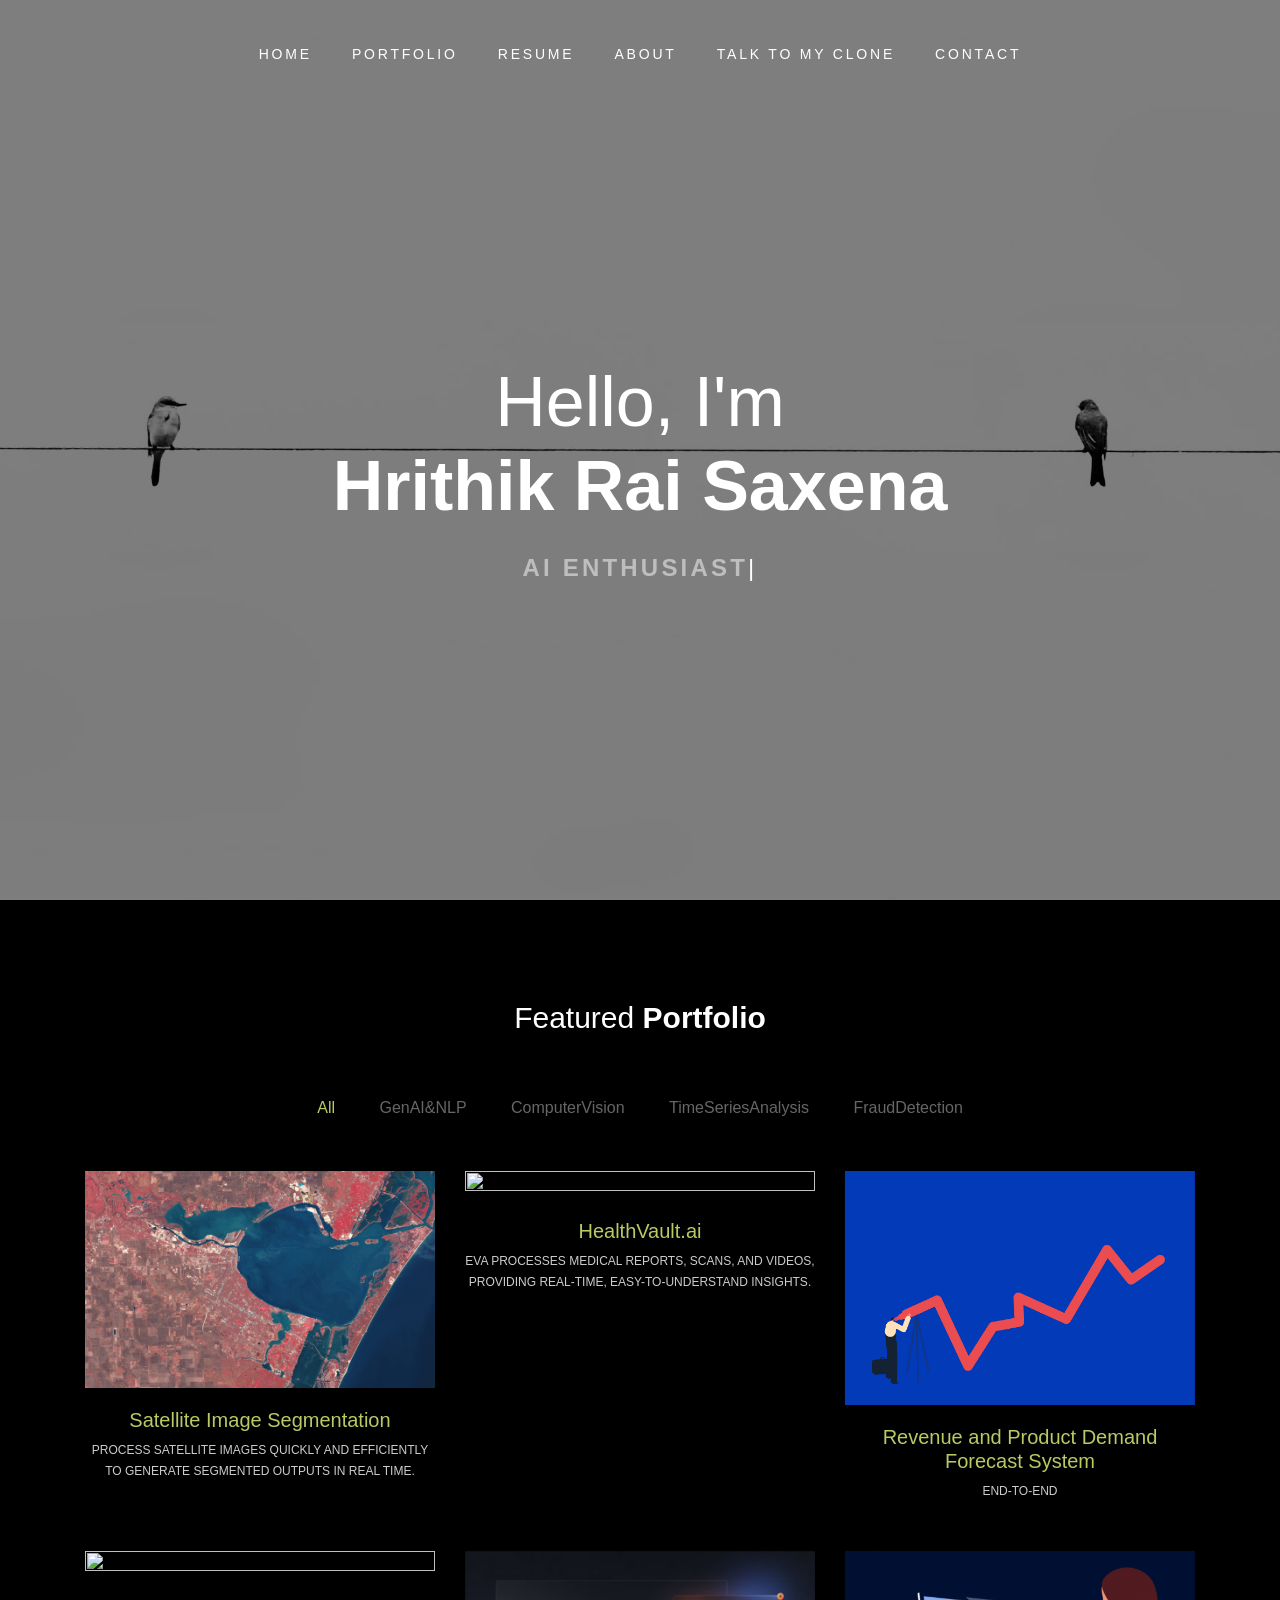
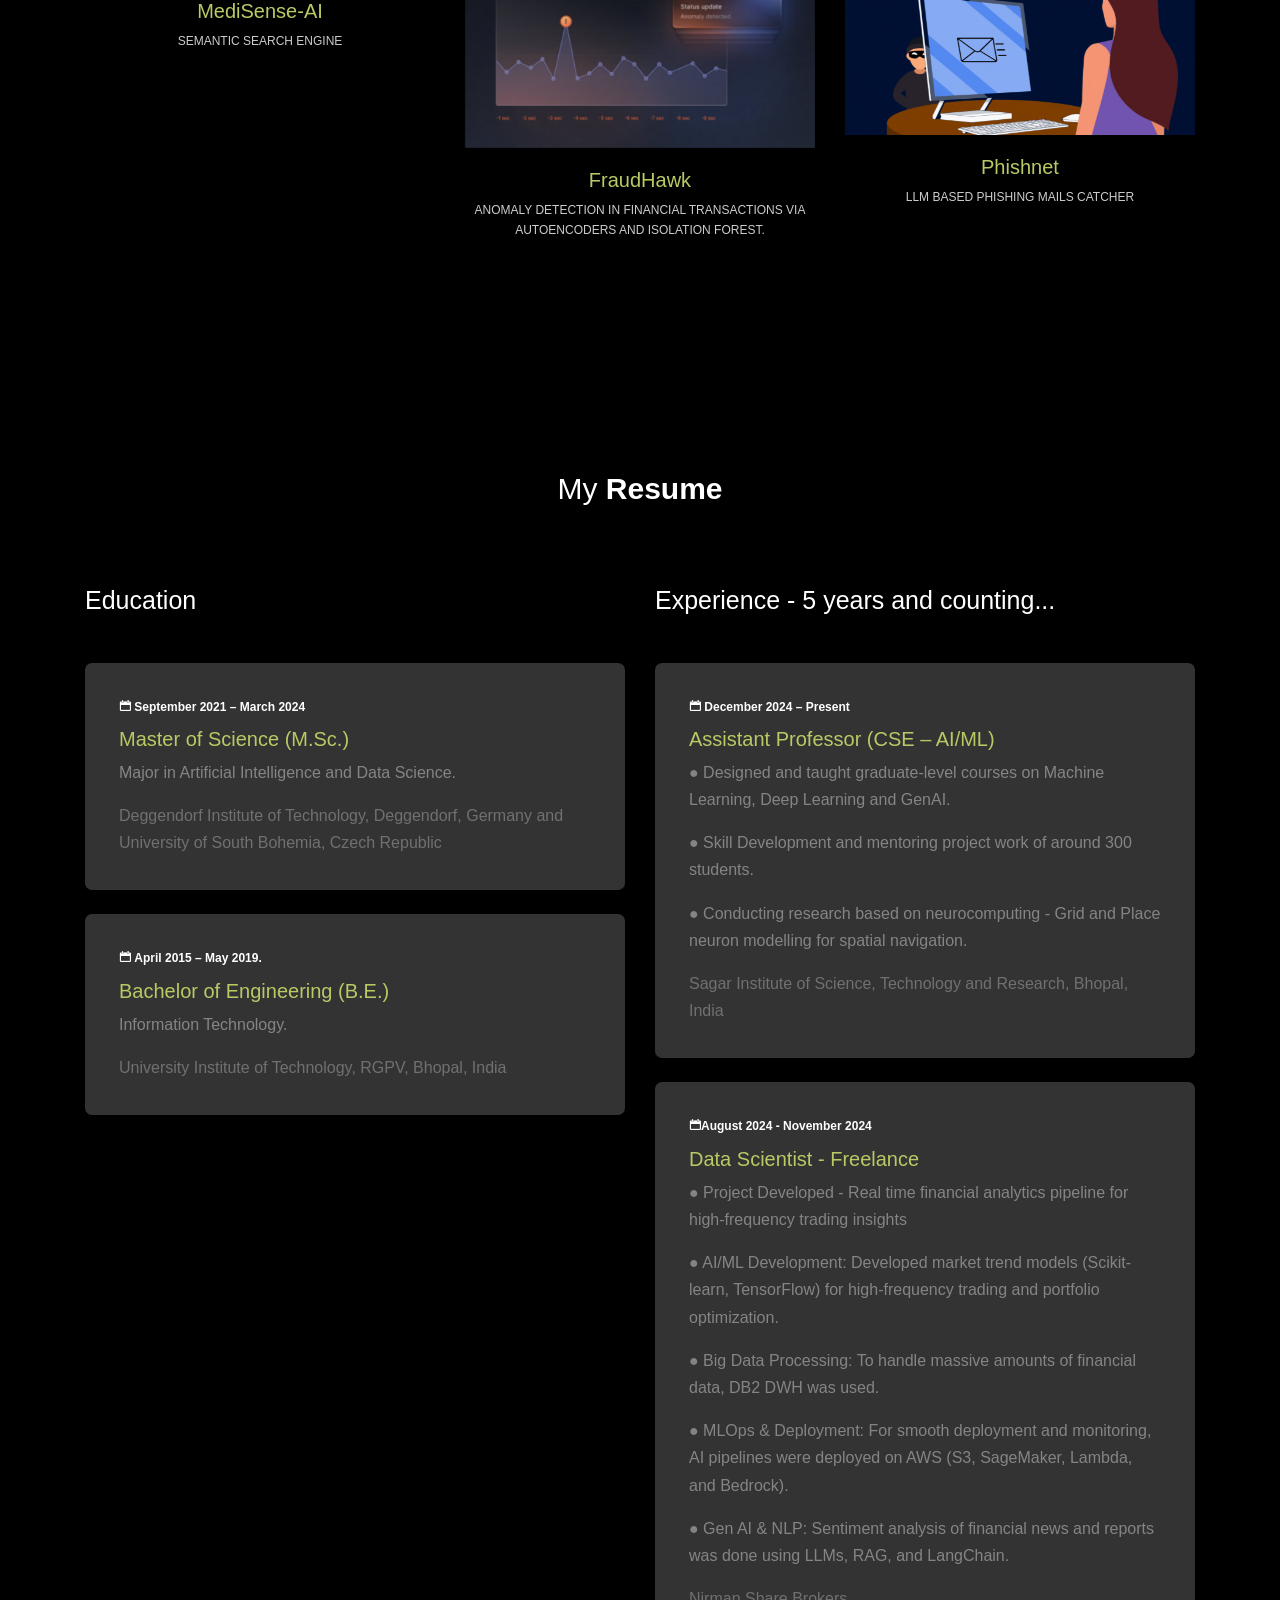
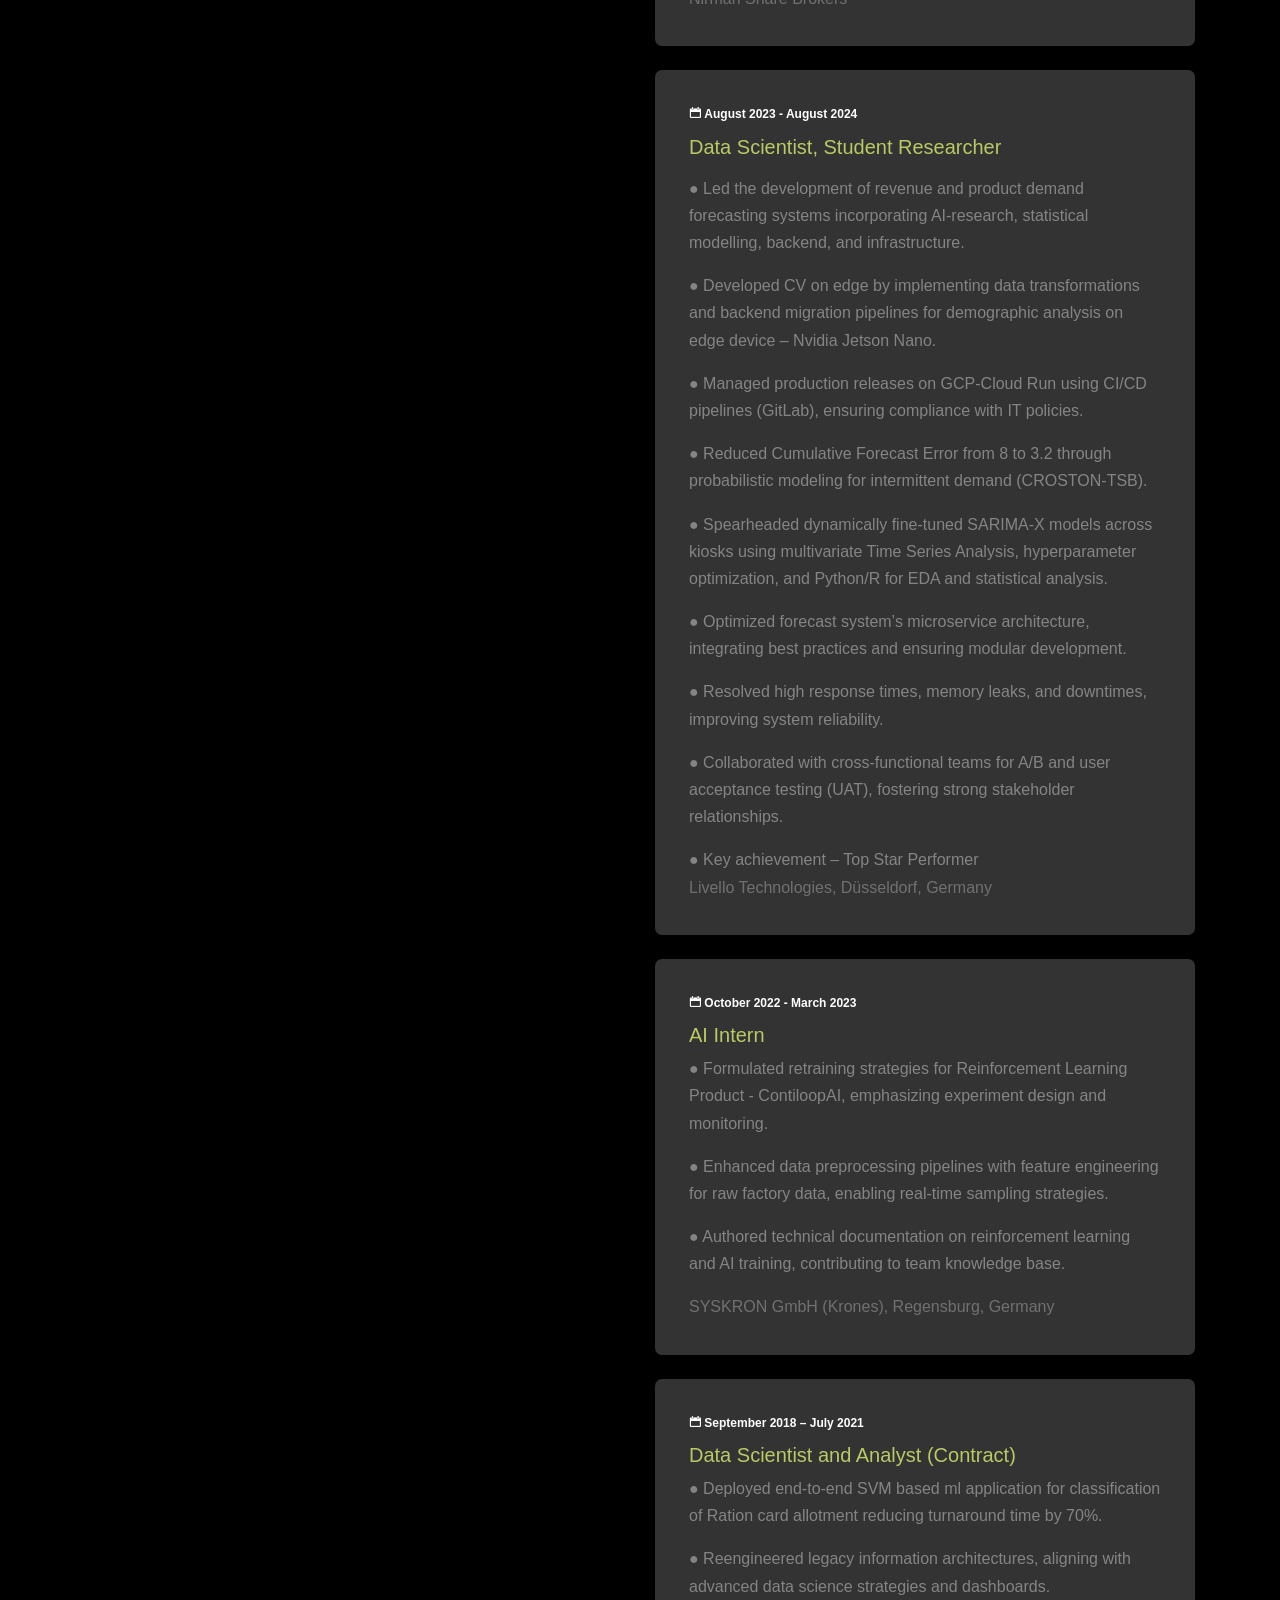
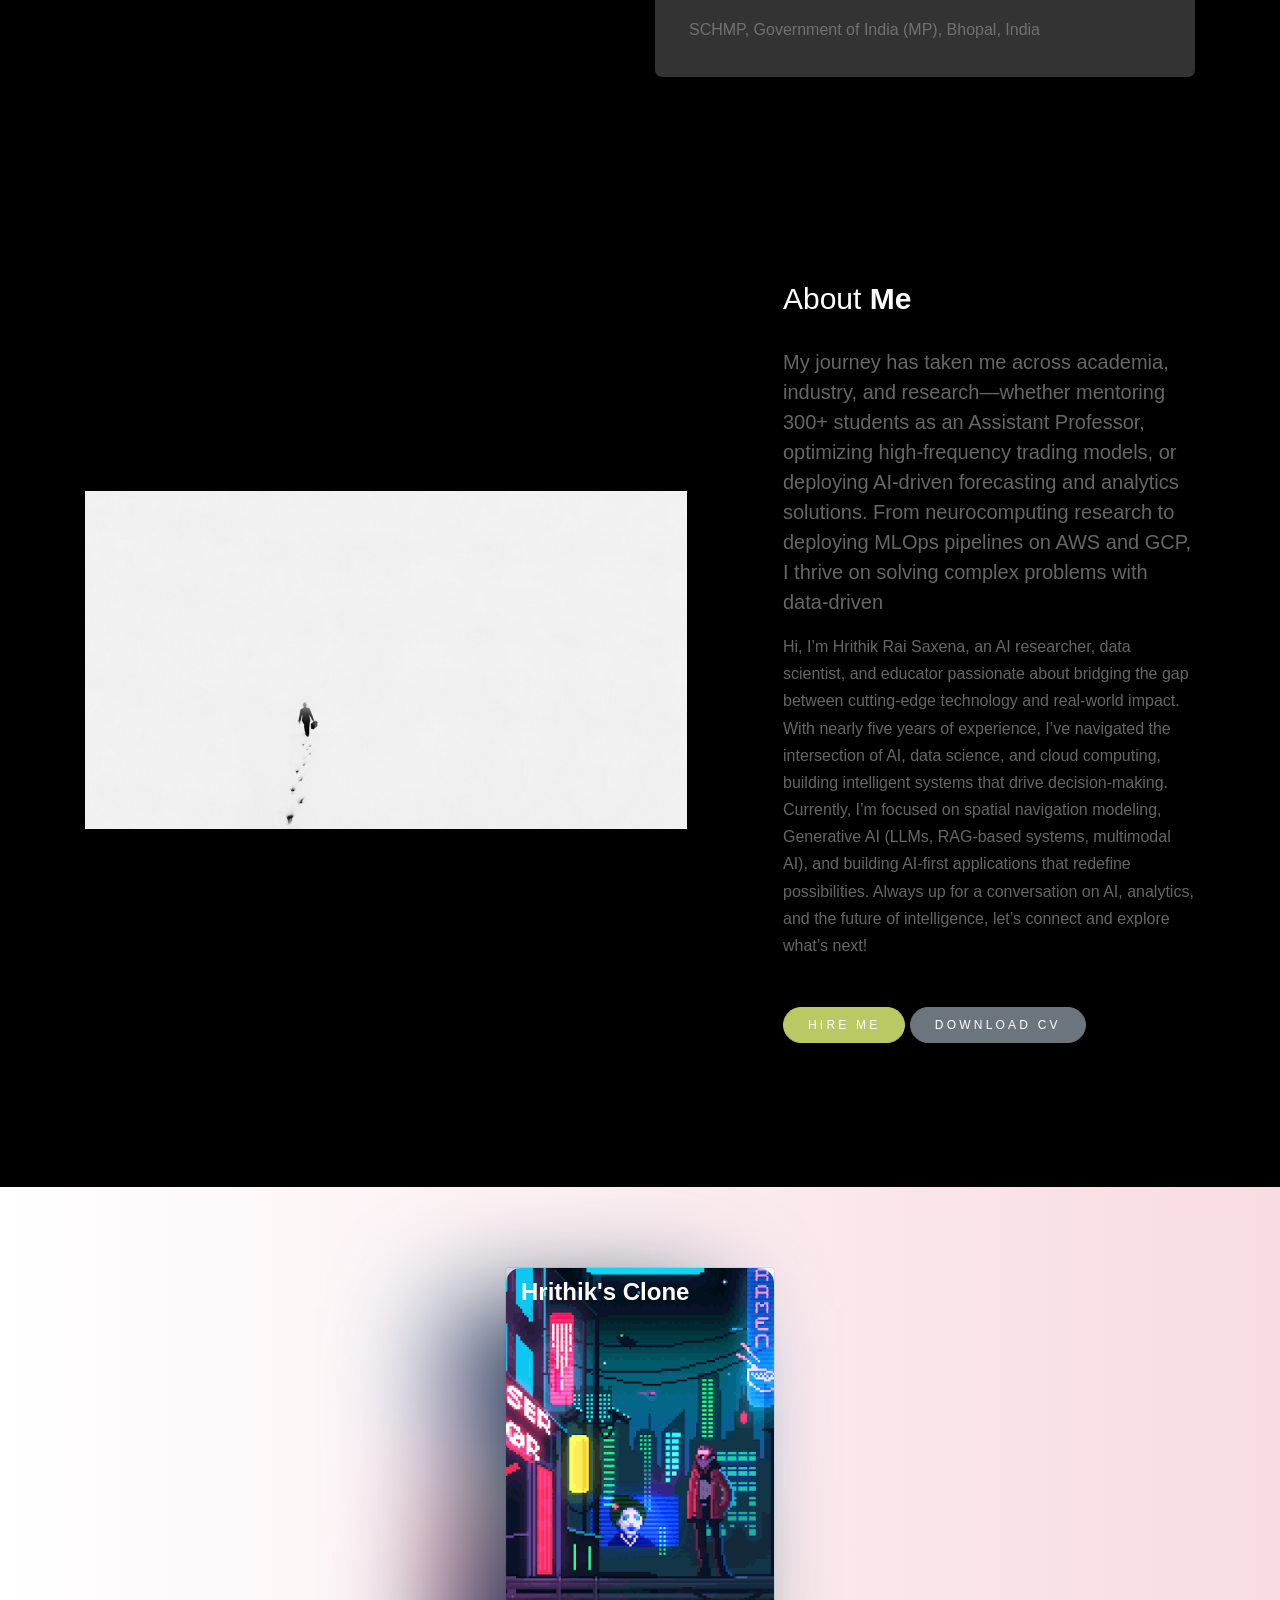
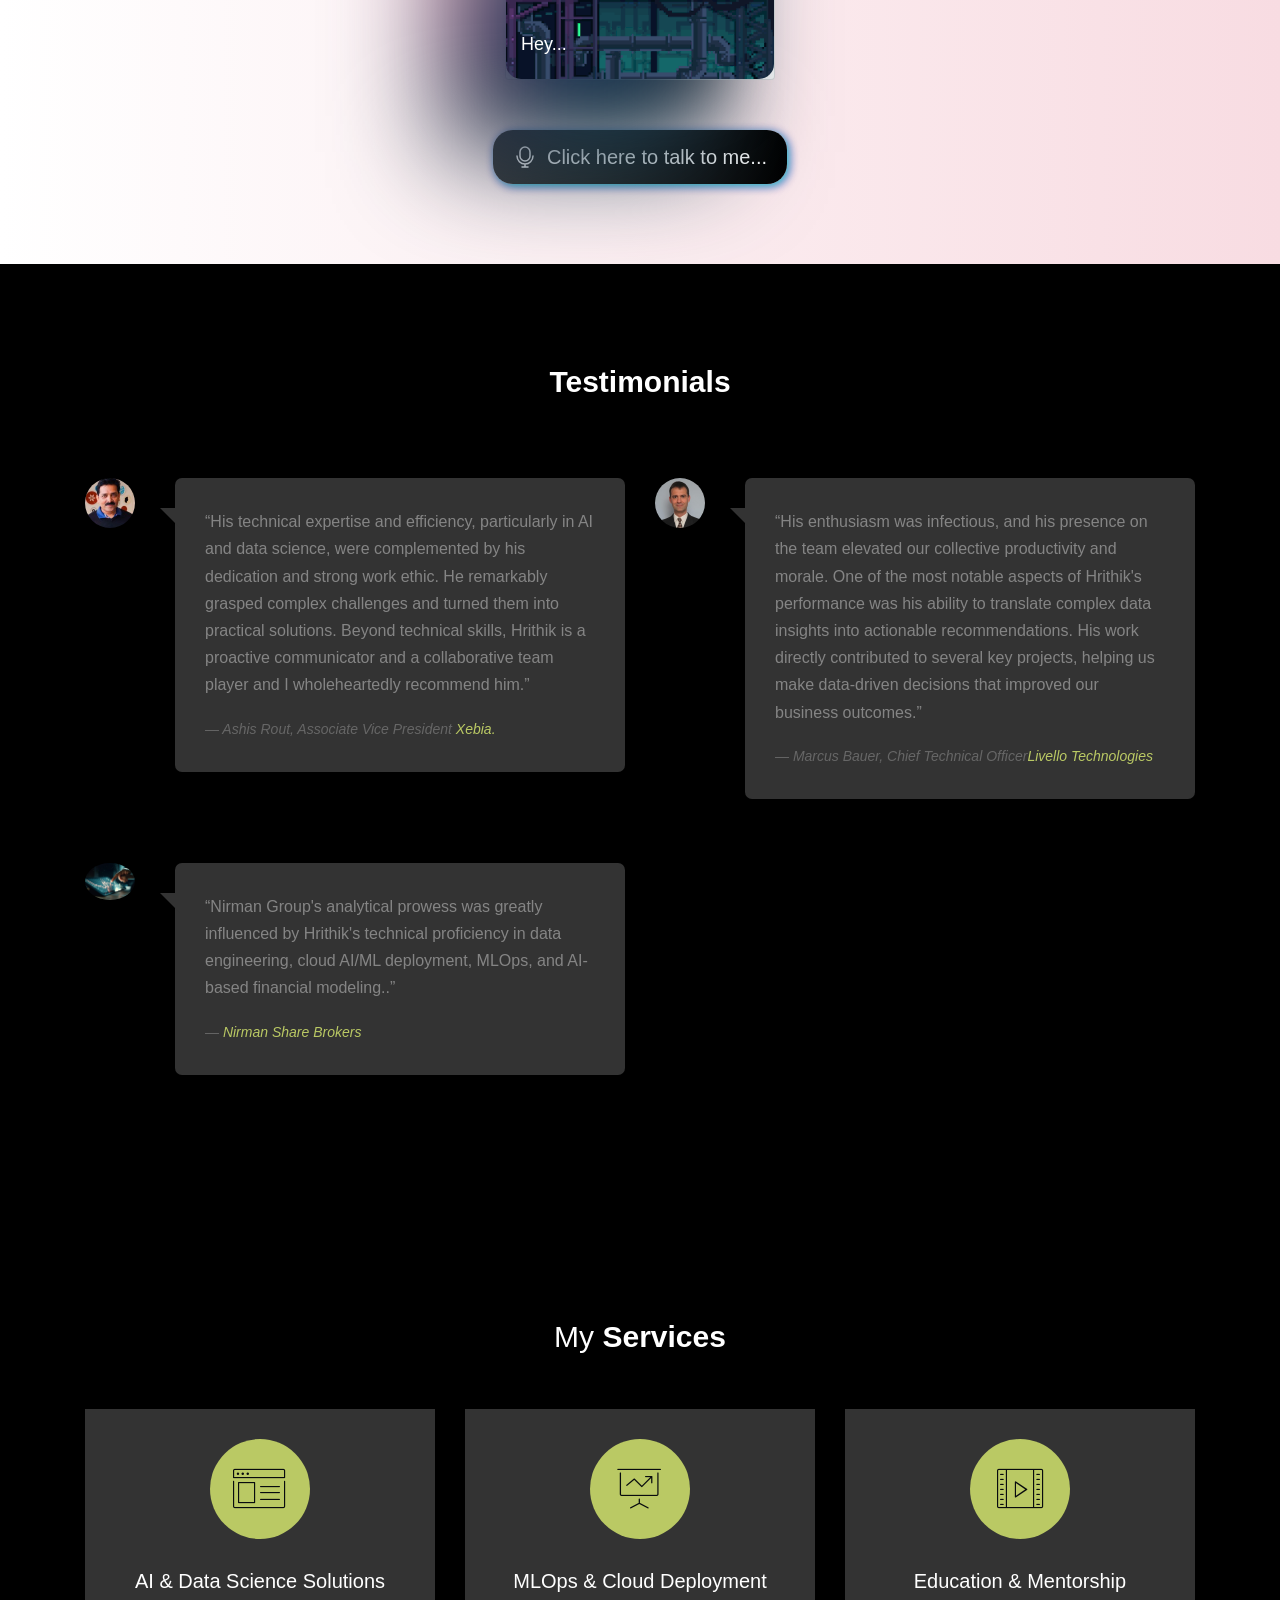
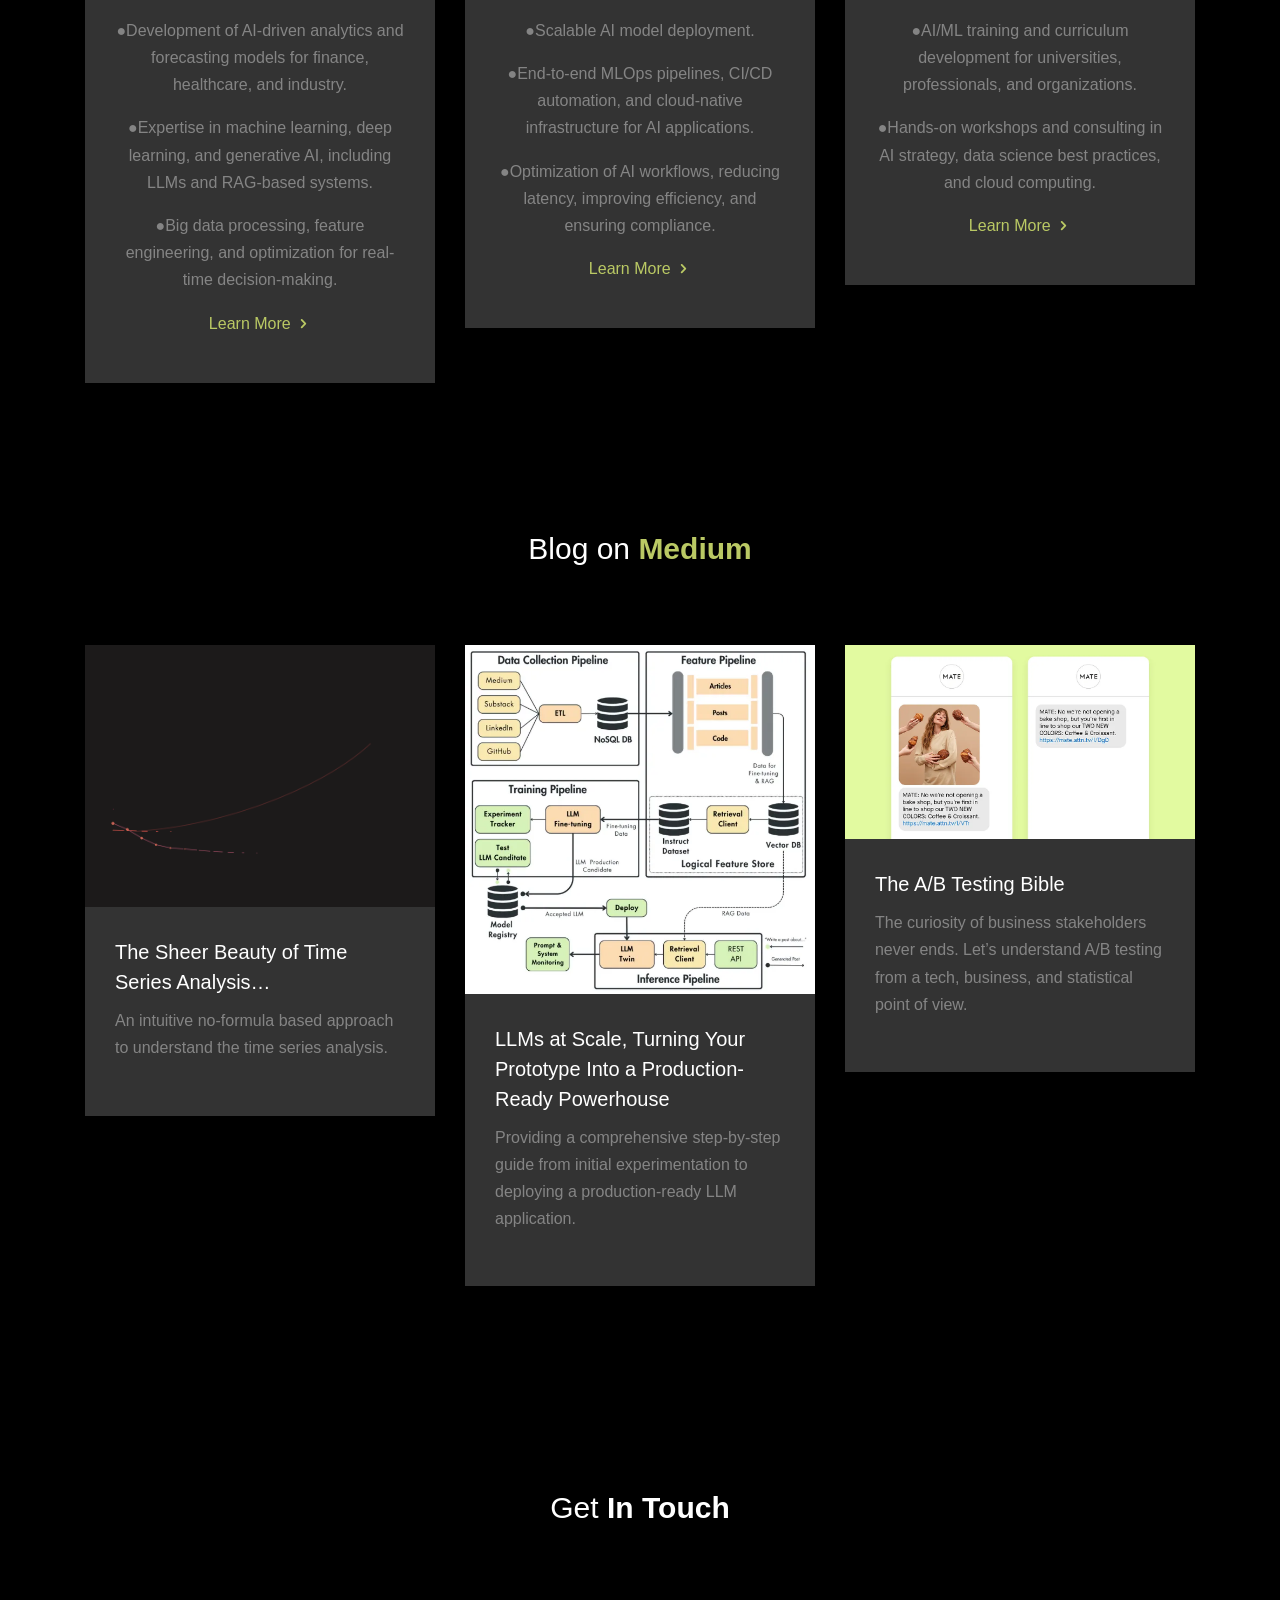
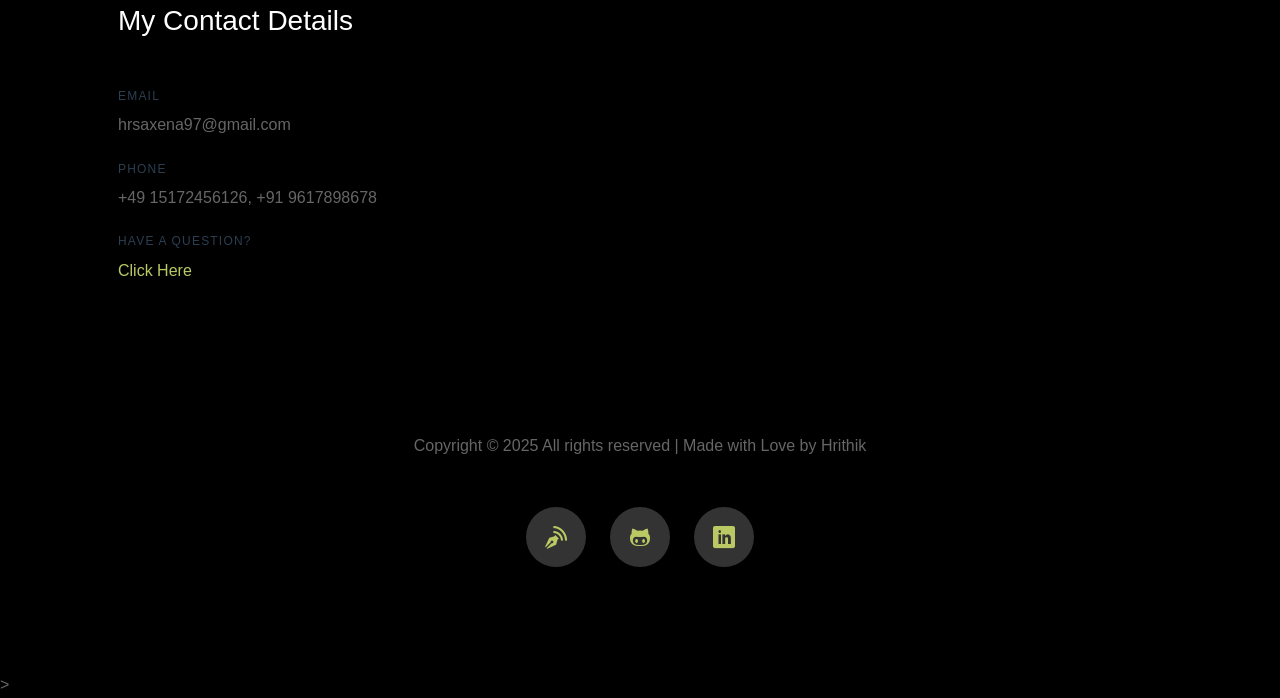
==== commit 641f39b5: "adding my new portfolio code" ====
--- a/index.html
+++ b/index.html
@@ -1,941 +1,813 @@
 <!DOCTYPE html>
 <html lang="en">
-  <head>
-    <title>Hrithik Rai's Portfolio</title>
-    <meta charset="utf-8">
-    <meta name="viewport" content="width=device-width, initial-scale=1, shrink-to-fit=no">
-    
-    <link href="https://fonts.googleapis.com/css?family=Poppins:100,200,300,400,500,600,700,800,900" rel="stylesheet">
-
-    <link rel="stylesheet" href="css/open-iconic-bootstrap.min.css">
-    <link rel="stylesheet" href="css/animate.css">
-    
-    <link rel="stylesheet" href="css/owl.carousel.min.css">
-    <link rel="stylesheet" href="css/owl.theme.default.min.css">
-    <link rel="stylesheet" href="css/magnific-popup.css">
-
-    <link rel="stylesheet" href="css/aos.css">
-
-    <link rel="stylesheet" href="css/ionicons.min.css">
-    
-    <link rel="stylesheet" href="css/flaticon.css">
-    <link rel="stylesheet" href="css/icomoon.css">
-    <link rel="stylesheet" href="css/style.css">
-
-
-<style>
-
-/*======================================
-//--//-->   ABOUT HRS
-======================================*/
-
-.about-mf .box-shadow-full {
-  padding-top: 4rem;
-  padding-bottom: 4rem;
+<head>
+	<title>Rezume Free Template by Colorlib</title>
+	<meta charset="utf-8">
+	<meta name="viewport" content="width=device-width, initial-scale=1, shrink-to-fit=no">
+	<link rel="stylesheet" href="css/animate.css">
+	<link rel="stylesheet" href="css/flexslider.css">
+	<link rel="stylesheet" href="css/flexslider.css">
+	<link rel="stylesheet" href="fonts/icomoon/style.css">
+	<script src="https://cdn.jsdelivr.net/particles.js/2.0.0/particles.min.js"></script>
+	<style>
+
+		#my_clone{
+			margin: 0;
+			font-family: 'Varela Round', sans-serif;
+			overflow: hidden;
+			background: linear-gradient(to right, #ffffff, #f8dce2);
+		}
+
+		#image {
+			position: absolute;
+			justify-content: center;
+			display: flex;
+			align-items: center;
+			padding-right: 40%;
+		}
+
+		#btn {
+    width: auto; /* Adjust width based on content */
+    min-width: 50px; /* Optional: Set a minimum width */
+    background: linear-gradient(to right, rgba(39, 44, 45, 0.918), rgb(0, 0, 0));
+    padding: 10px 20px; /* Adjust padding for better spacing */
+    display: flex;
+    align-items: center;
+    justify-content: center;
+    gap: 10px;
+    font-size: 20px;
+    border-radius: 20px;
+    color: white;
+    border: none;
+    transition: all 0.5s;
+    cursor: pointer;
+    box-shadow: 2px 2px 10px rgba(0, 255, 208, 0.918), 2px 2px 10px rgb(220, 15, 203);
+    white-space: nowrap; /* Prevents text wrapping */
 }
 
-.about-mf .about-img {
-  margin-bottom: 2rem;
+		#btn:hover {
+			box-shadow: 2px 2px 20px rgba(0, 255, 208, 0.918), 2px 2px 20px rgb(220, 15, 203);
+			letter-spacing: 2px;
+		}
+
+		#voice{
+    width: 200px;
+    display: none;
+	opacity: 50;
 }
 
-.about-mf .about-img img {
-  margin-left: 10px;
-}
-
-
-.skill-mf .progress {
-  /* background-color: #cde1f8; */
-  margin: .5rem 0 1.2rem 0;
-  border-radius: 0;
-  height: .7rem;
-}
-
-.skill-mf .progress .progress-bar {
-  height: .7rem;
-  background-color: #ffbd39;
-}
-
-
-/* Animation styles */
-#typing-animation {
-  position: relative;
-  font-size: 30px;
-  font-weight: bold;
-  color: rgb(255, 255, 255);
-  overflow: hidden;
-  white-space: nowrap;
-  animation: typing 3s steps(20, end) infinite;
-}
-
-#typing-animation:before {
-  content: "";
-  /* position: absolute; */
-  top: 0;
-  left: 0;
-  width: 0;
-  height: 100%;
-  background-color: #ccc;
-  animation: typing-cursor 0.5s ease-in-out infinite;
-}
-
-@keyframes typing {
-  from {
-    width: 0;
-  }
-  to {
-    width: 100%;
-  }
-}
-
-@keyframes typing-cursor {
-  from {
-    width: 5px;
-  }
-  to {
-    width: 0;
-  }
-}
-
-
-/* project image zoom effect */
-
-.zoom-effect {
-  overflow: hidden;
-  transition: transform 0.3s ease-out;
-}
-
-.zoom-effect:hover {
-  transform: scale(1.1);
-}
-
-
-</style>
-
-
-  </head>
+		#particles-js {
+			position: absolute;
+			width: 100%;
+			height: 100%;
+			top: 0;
+			left: 0;
+			z-index: 1;
+		}
+		
+		.site-hero {
+			position: relative;
+			overflow: hidden;
+		}
+		.container {
+			position: relative;
+			z-index: 2;
+		}
+
+		.perspective {
+			position: relative;
+			display: flex;
+			flex-direction: column;
+			align-items: center;
+		}
+
+		.card {
+			width: 270px;
+			margin-bottom: 50px;
+			height: 413px;
+			box-shadow: 0 70px 63px -60px #494848;
+			transform-style: preserve-3d;
+			transition: transform .05s linear;
+			position: relative;
+		}
+
+		.thumb {
+			background-size: cover;
+			height: 100%;
+			width: 100%;
+			border-radius: 15px;
+			position: relative;
+			background-position: center;
+		}
+
+		.thumb::after {
+			background: inherit;
+			content: '';
+			display: block;
+			position: absolute;
+			left: -60px;
+			top: 40px;
+			width: 100%;
+			height: 108%;
+			z-index: -1;
+			filter: blur(55px);
+		}
+
+		.card h2 {
+			position: absolute;
+			top: 10px;
+			left: 15px;
+			font-size: 24px;
+			font-weight: 600;
+			color: white;
+			transform: translateZ(80px);
+		}
+
+		.card span {
+			position: absolute;
+			bottom: 20px;
+			left: 15px;
+			font-size: 18px;
+			font-weight: 400;
+			color: white;
+			transform: translateZ(35px);
+		}
+		#typewriter {
+			font-size: 1.5rem;
+			font-weight: bold;
+		}
+		.cursor {
+			font-size: 1.5rem;
+			color: #fff;
+			animation: blink 0.7s infinite;
+		}
+		@keyframes blink {
+			50% { opacity: 0; }
+		}
+	</style>
+	<link rel="stylesheet" href="css/bootstrap.css">
+	<link rel="stylesheet" href="css/style.css">
+
+	<link href="https://fonts.googleapis.com/css?family=Nunito+Sans:200,300,400,700" rel="stylesheet">
+
+
+</head>
+<body data-spy="scroll" data-target="#pb-navbar" data-offset="200">
+
+
+
+	<nav class="navbar navbar-expand-lg site-navbar navbar-light bg-light" id="pb-navbar">
+
+		<div class="container">
+			<button class="navbar-toggler" type="button" data-toggle="collapse" data-target="#navbarsExample09" aria-controls="navbarsExample09" aria-expanded="false" aria-label="Toggle navigation">
+				<span class="navbar-toggler-icon"></span>
+			</button>
+
+
+			<div class="collapse navbar-collapse justify-content-md-center" id="navbarsExample09">
+				<ul class="navbar-nav">
+					<li class="nav-item"><a class="nav-link" href="#section-home">Home</a></li>
+					<li class="nav-item"><a class="nav-link" href="#section-portfolio">Portfolio</a></li>
+					<li class="nav-item"><a class="nav-link" href="#section-resume">Resume</a></li>
+					<li class="nav-item"><a class="nav-link" href="#section-about">About</a></li>
+					<li class="nav-item"><a class="nav-link" href="#my_clone">Talk to my clone</a></li>
+					<li class="nav-item"><a class="nav-link" href="#section-contact">Contact</a></li>
+				</ul>
+			</div>
+		</div>
+	</nav>
+
+
+
+
+	<section class="site-hero" style="background-image: url(images/image_2.jpg);" id="section-home" data-stellar-background-ratio="0.5">
+		<!-- Particle container -->
+		<div id="particles-js"></div>
 	
-</body>	
-  <body data-spy="scroll" data-target=".site-navbar-target" data-offset="300">
-	  
-	  
-    <nav class="navbar navbar-expand-lg navbar-dark ftco_navbar ftco-navbar-light site-navbar-target" id="ftco-navbar">
-	    <div class="container">
-	      <a class="navbar-brand" href="index.html">Hrithik Rai Saxena</a>
-	      <button class="navbar-toggler js-fh5co-nav-toggle fh5co-nav-toggle" type="button" data-toggle="collapse" data-target="#ftco-nav" aria-controls="ftco-nav" aria-expanded="false" aria-label="Toggle navigation">
-	        <span class="oi oi-menu"></span> Menu
-	      </button>
-
-	      <div class="collapse navbar-collapse" id="ftco-nav">
-	        <ul class="navbar-nav nav ml-auto">
-	          <li class="nav-item"><a href="#home-section" class="nav-link"><span>Home</span></a></li>
-	          <li class="nav-item"><a href="#about-section" class="nav-link"><span>About</span></a></li>
-	          <li class="nav-item"><a href="#resume-section" class="nav-link"><span>Resume</span></a></li>
-	          <li class="nav-item"><a href="#project-section" class="nav-link"><span>Projects</span></a></li>
-			  <li class="nav-item"><a href="#Blogs-section" class="nav-link"><span>Blogs</span></a></li>
-			  <li class="nav-item"><a href="#Certifications-section" class="nav-link"><span>Certifications</span></a></li>
-	          <li class="nav-item"><a href="#contact-section" class="nav-link"><span>Contact</span></a></li>
-	        </ul>
-	      </div>
-	    </div>
-	  </nav>
-	  <section id="home-section" class="hero">
-		  <div class="home-slider  owl-carousel">
-	       <div class="slider-item ">
-	      	<div class="overlay"></div>
-	         <div class="container">
-	          <div class="row d-md-flex no-gutters slider-text align-items-end justify-content-end" data-scrollax-parent="true">
-				<div class="one-third js-fullheight order-md-last img" style="background-image:url(images/try2.gif); background-size: 90% auto;">
-	          	 <div class="overlay"></div>
-	          	</div>
-		          <div class="one-forth d-flex  align-items-center ftco-animate" data-scrollax=" properties: { translateY: '70%' }">
-		          	<div class="text">
-		          		<span class="subheading">Hello!</span>
-			            <h1 class="mb-4 mt-3">I'm <span>Hrithik Rai Saxena</span></h1>
-
-						<!-- Element to contain animated typing -->
-						<span id="typing-animation"></span>
-
-						<script>
-
-						// Initialize the typing animation
-						const typingAnimationElement = document.getElementById('typing-animation');
-
-						// Create an array of typing text
-						const typingTexts = [
-						'Data Nerd  ',
-						'Engineer  ',
-						'Blogger   ',
-						];
-
-						// Create a function to display the typing animation for a given text
-						function playTypingAnimation(text) {
-						// Loop through each character and add it to the element
-						for (let i = 0; i < text.length; i++) {
-							setTimeout(() => {
-							typingAnimationElement.textContent += text[i];
-							}, i * 200); // Increase the delay to slow down the typing animation
-						}
-
-						// Once the animation is complete, reset the text and start over
-						setTimeout(() => {
-							typingAnimationElement.textContent = '';
-							playTypingAnimation(typingTexts[(typingTexts.indexOf(text) + 1) % typingTexts.length]);
-						}, text.length * 200);
-						}
-
-						// Start the typing animation loop
-						playTypingAnimation(typingTexts[0]);
-
-						</script>
-
-						<br>
-						<br>
-			            <h2>AI Engineer/ Data Scientist</h2>
-						<!-- <h2 class="d-flex" style="margin-bottom: 0">With over 5 years of experience</h2> -->
-						<!-- <br> -->
-			            <p><a href="https://medium.com/@hrithikraisaxena97" class="btn btn-primary py-3 px-4">Blogs</a> 
-							<a href="https://github.com/HrithikRai" class="btn btn-white btn-outline-white py-3 px-4">My works</a></p>
-		            </div>
-		          </div>
-	        	</div>
-	        </div>
-	      </div>
-		</div>
-    </section>
-
-
-
-
-    <section class="ftco-about img ftco-section ftco-no-pb" id="about-section">
-    	<div class="container">
+		<div class="container">
+			<div class="row intro-text align-items-center justify-content-center">
+				<div class="col-md-10 text-center pt-5">
+					<h1 class="site-heading site-animate">
+						Hello, I'm <strong class="d-block">Hrithik Rai Saxena</strong>
+					</h1>
+					<strong class="d-block text-white text-uppercase letter-spacing">
+						<span id="typewriter"></span><span class="cursor">|</span>
+					</strong>
+				</div>
+			</div>
+		</div>
+	</section>
+
+
+
+
+
+
+	<section class="site-section" id="section-portfolio">
+		<div class="container">
 			<div class="row">
-				<div class="row d-flex align-items-stretch">
-				<!-- <div class="row d-flex"> -->
-					<div class="col-md-6 col-lg-5 d-flex">
-						<div class="img-about img d-flex align-items-stretch">
-							<div class="overlay">
-								<div class="row">
-									<div class="col-sm-6 col-md-5">
-									  <div class="about-img">
-										<img src="images/hrs.png" class="img-fluid rounded b-shadow-a" alt="">
-									  </div>
-									</div>
-									<!-- Details next to profile image -->
-									<div class="col-sm-6 col-md-7">
-									  <div class="about-info">
-										<p><span class="title-s">Name: </span> <span>Hrithik Rai Saxena</span></p>
-										<p><span class="title-s">Job Role: </span> <span>Data Scientist/ AI Engineer</span></p>
-										<p><span class="title-s">Experience: </span> <span>4+ Years</span></p>
-										<p><span class="title-s">Address: </span> <span>Düsseldorf, Germany</span></p>
-									  </div>
-									</div>
-								  </div>
-
-								<div class="skill-mf">
-									<p class="title-s">Skills</p>
-									<span>Data Science and Machine Learning</span> <span class="pull-right">95%</span>
-									<div class="progress">
-										<div class="progress-bar" role="progressbar" style="width: 95%;" aria-valuenow="95" aria-valuemin="0"
-											aria-valuemax="100"></div>
-									</div>
-									
-									<span>Deep Learning and Reinforcement Learning</span> <span class="pull-right">85%</span>
-									<div class="progress">
-										<div class="progress-bar" role="progressbar" style="width: 85%" aria-valuenow="90" aria-valuemin="0"
-											aria-valuemax="100"></div>
-									</div>
-									
-									<span>Generative AI</span> <span class="pull-right">80%</span>
-									<div class="progress">
-										<div class="progress-bar" role="progressbar" style="width: 80%" aria-valuenow="70" aria-valuemin="0"
-											aria-valuemax="100"></div>
-									</div>
-									
-									<span>Statistical Analysis</span> <span class="pull-right">90%</span>
-									<div class="progress">
-										<div class="progress-bar" role="progressbar" style="width: 90%" aria-valuenow="90" aria-valuemin="0"
-											aria-valuemax="100"></div>
-									</div>
-									
-									<span>MLOps</span> <span class="pull-right">80%</span>
-									<div class="progress">
-										<div class="progress-bar" role="progressbar" style="width: 80%" aria-valuenow="80" aria-valuemin="0"
-											aria-valuemax="100"></div>
-									</div>
+				<div class="section-heading text-center col-md-12">
+					<h2>Featured <strong>Portfolio</strong></h2>
+				</div>
+			</div>
+			<div class="filters">
+				<ul>
+					<li class="active" data-filter="*">All</li>
+					<li data-filter=".genai">GenAI&NLP</li>
+					<li data-filter=".cv">ComputerVision</li>
+					<li data-filter=".tsa">TimeSeriesAnalysis</li>
+					<li data-filter=".fd">FraudDetection</li>
+				</ul>
+			</div>
+
+			<div class="filters-content">
+				<div class="row grid">
+					<div class="single-portfolio col-sm-4 all cv">
+						<div class="relative">
+							<div class="thumb">
+								<div class="overlay overlay-bg"></div>
+								<img class="image img-fluid" src="images/proj1.gif" alt="">
+							</div>
+							<a href="https://github.com/HrithikRai/satellite_image_segmentation.git" class="img-pop-up">  
+								<div class="middle">
+									<div class="text align-self-center d-flex"><img src="https://github.com/HrithikRai/satellite_image_segmentation.git" alt=""></div>
 								</div>
+							</a>                                  
+						</div>
+						<div class="p-inner">
+							<h4><a href="https://github.com/HrithikRai/satellite_image_segmentation.git">Satellite Image Segmentation</a></h4>
+							<div class="cat">Process satellite images quickly and efficiently to generate segmented outputs in real time.</div>
+						</div>                                         
+					</div>
+					<div class="single-portfolio col-sm-4 all genai">
+						<div class="relative">
+							<div class="thumb">
+								<div class="overlay overlay-bg"></div>
+								<img class="image img-fluid" src="images/ai.gif" alt="">
 							</div>
-						</div>
-					</div>
-					
-					<div class="col-md-6 col-lg-7 pl-lg-5 pb-5">
-						<div class="row justify-content-start pb-3">
-							<div class="col-md-12 heading-section ftco-animate">
-								
-								<h1 class="big">About</h1>
-								<h2 class="mb-4">About Me</h2>
-								
-								<p>👋 Hi there! I'm an AI enthusiast and Data Scientist with over 4 years of experience transforming complex ideas into impactful, scalable solutions. 
-									My journey bridges the worlds of machine learning, generative AI, and data science, with a particular passion for building intelligent systems that solve real-world problems.
-									I specialize in AI-powered innovation, having worked across diverse domains like predictive analytics, reinforcement learning, and computer vision. 
-									
-									Here’s a sneak peek into what I do:
-									<ul>
-										<li>Building next-gen AI systems: Think LLMs, fine-tuning with LoRA, and advanced LangChain applications.</li>
-										<li>Crafting scalable pipelines: From ETL processes to dynamic deployment using Docker, GCP, and AWS.</li>
-										<li>Designing solutions that matter: Whether it's reducing forecast errors or segmenting satellite images, I aim for tangible impact.</li>
-									  </ul>
-									
-									I have demonstrated success in leading impactful projects and providing effective mentorship.</p>
-								<ul class="about-info mt-4 px-md-0 px-2">
-									<li class="d-flex"><span>Profile:</span> <span>Data Science, GenerativeAI &amp; Machine Learning</span></li>
-									<li class="d-flex"><span>Domain:</span> <span>Autonomous Retail, Packaging and Supply Chain, Finance &amp; Public Sector</span></li>
-									<li class="d-flex"><span>Education:</span> <span>M.Sc. Artificial Intelligence and Data Science</span></li>
-									<li class="d-flex"><span>Language:</span> <span>English, German, Hindi</span></li>
-									<li class="d-flex"><span>Programming:</span> <span>Python, C, &amp; R</span></li>
-									<li class="d-flex"><span>Data Science:</span> <span>Descriptive analysis,Exploratory Data analysis, Predictive analysis, Prescriptive analysis, Diagnostic analysis, Inferential analysis, Regression and Factor analysis</span></li>
-									<li class="d-flex"><span>Machine Learning Tools:</span> <span>scikit-learn,statsmodels,scipy,opencv</span></li>
-									<li class="d-flex"><span>Deep Learning Tools:</span> <span>PyTorch,TensorFlow,Keras,HuggingFace
-										Transformers</span></li>
-									<li class="d-flex"><span>GenerativeAI:</span> <span>LLMs,LORA Fine Tuning,Langchain,RAG,Agents,prompt engineering,TexttoImage</span></li>
-									<li class="d-flex"><span>Databases:</span> <span> SQL,mongoDB,Pinecone,Chroma,Redis</span></li>
-									<li class="d-flex"><span>Cloud Computing:</span> <span> AWS (S3,Sagemaker,lambda,Bedrock,airflow,opensearch), GCP </span></li>
-									<li class="d-flex"><span>Development Practices & Tools:</span> <span>  Object-Oriented Programming, modular SDLC, DSLC, Project management for AI, Agile 
-										Development, TDD, CI/CD, JIRA, Docker, MLFlow, Weights & Biases, Ray, Flyte, BentoML, Terraform, Power BI</span></li>
-									<li class="d-flex"><span>Interest:</span> <span>Traveling, Blogging, Music Composition</span></li>
-									
-								</ul>
+							<a href="https://github.com/HrithikRai/healthvault.ai.git" class="img-pop-up">  
+								<div class="middle">
+									<div class="text align-self-center d-flex"><img src="https://github.com/HrithikRai/healthvault.ai.git" alt=""></div>
+								</div>
+							</a>                                  
+						</div>
+						<div class="p-inner">
+							<h4><a href="https://github.com/HrithikRai/healthvault.ai.git">HealthVault.ai</a></h4>
+							<div class="cat">Eva processes medical reports, scans, and videos, providing real-time, easy-to-understand insights.</div>
+						</div>                                         
+					</div>                            
+					<div class="single-portfolio col-sm-4 all tsa">
+						<div class="relative">
+							<div class="thumb">
+								<div class="overlay overlay-bg"></div>
+								<img class="image img-fluid" src="images/tsa.gif" alt="">
 							</div>
-						</div>
-
-
-						<div class="counter-wrap ftco-animate d-flex mt-md-3">
-							<div class="text">
-								<p class="mb-4">
-									<span class="number" data-number="30">0</span> <span>+</span>
-									<span>&nbsp; Projects completed</span>
-								</p>
-								<p><a href="https://www.linkedin.com/in/hrithikraisaxena/" class="btn btn-primary py-3 px-3">LinkedIn</a></p>
+							<a href="https://github.com/HrithikRai/forecast-app.git" class="img-pop-up">  
+								<div class="middle">
+									<div class="text align-self-center d-flex"><img src="https://github.com/HrithikRai/forecast-app.git" alt=""></div>
+								</div>
+							</a> 
+
+						</div>
+						<div class="p-inner">
+							<h4><a href="https://github.com/HrithikRai/forecast-app.git">Revenue and Product Demand Forecast System</a></h4>
+							<div class="cat">End-to-end</div>
+						</div>
+					</div>
+					<div class="single-portfolio col-sm-4 all genai">
+						<div class="relative">
+							<div class="thumb">
+								<div class="overlay overlay-bg"></div>
+								<img class="image img-fluid" src="images/ai2.gif" alt="">
 							</div>
-						</div>
-					</div>
-				</div>
-			</div>
-		</div>
-    </section>
-
-
+							<a href="https://github.com/HrithikRai/MediSense-AI.git" class="img-pop-up">  
+								<div class="middle">
+									<div class="text align-self-center d-flex"><img src="https://github.com/HrithikRai/MediSense-AI.git" alt=""></div>
+								</div>
+							</a>                                
+						</div> 
+						<div class="p-inner">
+							<h4><a href="https://github.com/HrithikRai/MediSense-AI.git">MediSense-AI</a></h4>
+							<div class="cat">Semantic Search Engine</div>
+						</div>
+					</div>
+					<div class="single-portfolio col-sm-4 all fd">
+						<div class="relative">
+							<div class="thumb">
+								<div class="overlay overlay-bg"></div>
+								<img class="image img-fluid" src="images/anomaly.jpeg" alt="">
+							</div>
+							<a href="https://github.com/HrithikRai/FraudHawk.git" class="img-pop-up">  
+								<div class="middle">
+									<div class="text align-self-center d-flex"><img src="https://github.com/HrithikRai/FraudHawk.git" alt=""></div>
+								</div>
+							</a>                                
+						</div>
+						<div class="p-inner">
+							<h4><a href="https://github.com/HrithikRai/FraudHawk.git">FraudHawk</a></h4>
+							<div class="cat">Anomaly detection in financial transactions via autoencoders and isolation forest.</div>
+						</div>
+					</div>
+					<div class="single-portfolio col-sm-4 all fd">
+						<div class="relative">
+							<div class="thumb">
+								<div class="overlay overlay-bg"></div>
+								<img class="image img-fluid" src="images/phishnet.gif" alt="">
+							</div>
+							<a href="https://github.com/HrithikRai/PhishNet.git" class="img-pop-up">  
+								<div class="middle">
+									<div class="text align-self-center d-flex"><img src="https://github.com/HrithikRai/PhishNet.git" alt=""></div>
+								</div>
+							</a>                                
+						</div>
+						<div class="p-inner">
+							<h4><a href="https://github.com/HrithikRai/PhishNet.git">Phishnet</a></h4>
+							<div class="cat">LLM based Phishing mails catcher</div>
+						</div>
+					</div>
+				</div>
+			</div>
+		</div>
+	</section>
+	<!-- .section -->
 
 	
-    <section class="ftco-section ftco-no-pb" id="resume-section">
-    	<div class="container">
-    		<div class="row justify-content-center pb-5">
-          <div class="col-md-10 heading-section text-center ftco-animate">
-          	<h1 class="big big-2">Resume</h1>
-            <h2 class="mb-4">Resume</h2>
-            <p>I’ve honed my expertise internationally, collaborating with teams in Germany and India. At Livello Technologies, I led cross-functional initiatives like deploying dynamic SARIMA-X models and refining microservice architecture for performance. During my time at SYSKRON, I tackled data drift challenges for reinforcement learning systems in industrial settings.</p>
-          </div>
-        </div>
-
-		<div class="row">
-			<h1 class="big-4">Experience</h1>
-			<div class="underline"></div>
-		</div>
-		<br>
+	<section class="site-section " id="section-resume">
+		<div class="container">
+			<div class="row">
+				<div class="col-md-12 mb-5">
+					<div class="section-heading text-center">
+						<h2>My <strong>Resume</strong></h2>
+					</div>
+				</div>
+				<div class="col-md-6">
+					<h2 class="mb-5">Education</h2>
+					<div class="resume-item mb-4">
+						<span class="date"><span class="icon-calendar"></span> September 2021 – March 2024</span>
+						<h3>Master of Science (M.Sc.)</h3>
+						<p>Major in Artificial Intelligence and Data Science.</p>
+						<span class="school">Deggendorf Institute of Technology, Deggendorf, Germany and University of South Bohemia, Czech Republic </span>
+					</div>
+
+					<div class="resume-item mb-4">
+						<span class="date"><span class="icon-calendar"></span> April 2015 – May 2019.</span>
+						<h3>Bachelor of Engineering (B.E.)</h3>
+						<p>Information Technology.</p>
+						<span class="school">University Institute of Technology, RGPV, Bhopal, India</span>
+					</div>
+
+				</div>
+				<div class="col-md-6">
+
+
+					<h2 class="mb-5">Experience - 5 years and counting...</h2>
+
+					<div class="resume-item mb-4">
+						<span class="date"><span class="icon-calendar"></span> December 2024 – Present</span>
+						<h3>Assistant Professor (CSE – AI/ML)</h3>
+						<p>● Designed and taught graduate-level courses on Machine Learning, Deep Learning and GenAI.</p>
+						<p>● Skill Development and mentoring project work of around 300 students.</p>
+						<p>● Conducting research based on neurocomputing - Grid and Place neuron modelling for spatial navigation.</p>
+						<span class="school">Sagar Institute of Science, Technology and Research, Bhopal, India</span>
+					</div>
+
+					<div class="resume-item mb-4">
+						<span class="date"><span class="icon-calendar"></span>August 2024 - November 2024</span>
+						<h3>Data Scientist - Freelance</h3>
+						<p>● Project Developed - Real time financial analytics pipeline for high-frequency trading insights
+						<p>	● AI/ML Development: Developed market trend models (Scikit-learn, TensorFlow) for high-frequency trading and portfolio optimization.
+						<p>● Big Data Processing: To handle massive amounts of financial data, DB2 DWH was used.
+						<p>● MLOps & Deployment: For smooth deployment and monitoring, AI pipelines were deployed on AWS (S3, SageMaker, Lambda, and Bedrock).
+						<p>● Gen AI & NLP: Sentiment analysis of financial news and reports was done using LLMs, RAG, and LangChain.
+							</p>
+						<span class="school">Nirman Share Brokers</span>
+					</div>
+
+					<div class="resume-item mb-4">
+						<span class="date"><span class="icon-calendar"></span> August 2023 - August 2024</span>
+						<h3>Data Scientist, Student Researcher</h3>
+						<p></p>● Led the development of revenue and product demand forecasting systems incorporating AI-research, statistical modelling, 
+						backend, and infrastructure.  
+						<p></p>● Developed CV on edge by implementing data transformations and backend migration pipelines for demographic analysis on 
+						edge device – Nvidia Jetson Nano. 
+						<p></p>● Managed production releases on GCP-Cloud Run using CI/CD pipelines (GitLab), ensuring compliance with IT policies. 
+						<p></p>● Reduced Cumulative Forecast Error from 8 to 3.2 through probabilistic modeling for intermittent demand (CROSTON-TSB). 
+						<p></p>● Spearheaded dynamically fine-tuned SARIMA-X models across kiosks using multivariate Time Series Analysis, 
+							hyperparameter optimization, and Python/R for EDA and statistical analysis. 
+						<p></p>● Optimized forecast system’s microservice architecture, integrating best practices and ensuring modular development. 
+						<p></p>● Resolved high response times, memory leaks, and downtimes, improving system reliability. 
+						<p></p>● Collaborated with cross-functional teams for A/B and user acceptance testing (UAT), fostering strong stakeholder 
+							relationships. 
+						<p></p>● Key achievement – Top Star Performer 
+												<span class="school">Livello Technologies, Düsseldorf, Germany  </span>
+					</div>
+
+					<div class="resume-item mb-4">
+						<span class="date"><span class="icon-calendar"></span> October 2022 - March 2023</span>
+						<h3>AI Intern</h3>
+						<p>● Formulated retraining strategies for Reinforcement Learning Product - ContiloopAI, emphasizing experiment design and 
+							monitoring. 
+							<p></p>● Enhanced data preprocessing pipelines with feature engineering for raw factory data, enabling real-time sampling strategies. 
+							<p></p>● Authored technical documentation on reinforcement learning and AI training, contributing to team knowledge base. 
+							</p>
+						<span class="school">SYSKRON GmbH (Krones), Regensburg, Germany</span>
+					</div>
+
+					<div class="resume-item mb-4">
+						<span class="date"><span class="icon-calendar"></span> September 2018 – July 2021</span>
+						<h3>Data Scientist and Analyst (Contract)</h3>
+						<p>● Deployed end-to-end SVM based ml application for classification of Ration card allotment reducing turnaround time by 70%. 
+						<p></p>● Reengineered legacy information architectures, aligning with advanced data science strategies and dashboards.
+							</p>
+						<span class="school">SCHMP, Government of India (MP), Bhopal, India</span>
+					</div>
+
+
+				</div>
+			</div>
+		</div>
+	</section> <!-- .section -->
+
+	<section class="site-section" id="section-about">
+		<div class="container">
+			<div class="row mb-5 align-items-center">
+				<div class="col-lg-7 pr-lg-5 mb-5 mb-lg-0">
+					<img src="images/image_1.jpg" alt="Image placeholder" class="img-fluid">
+				</div>
+				<div class="col-lg-5 pl-lg-5">
+					<div class="section-heading">
+						<h2>About <strong>Me</strong></h2>
+					</div>
+					<p class="lead"><b>My journey has taken me across academia, industry, and research—whether mentoring 300+ students as an Assistant Professor, optimizing high-frequency trading models, or deploying AI-driven forecasting and analytics solutions. From neurocomputing research to deploying MLOps pipelines on AWS and GCP, I thrive on solving complex problems with data-driven </b></p>
+					<p class="mb-5  ">Hi, I’m Hrithik Rai Saxena, an AI researcher, data scientist, and educator passionate about bridging the gap between cutting-edge technology and real-world impact. With nearly five years of experience, I’ve navigated the intersection of AI, data science, and cloud computing, building intelligent systems that drive decision-making. Currently, I’m focused on spatial navigation modeling, Generative AI (LLMs, RAG-based systems, multimodal AI), and building AI-first applications that redefine possibilities. Always up for a conversation on AI, analytics, and the future of intelligence, let’s connect and explore what’s next!</p>
+
+					<p>
+						<a href="#section-contact" class="btn btn-primary px-4 py-2 btn-sm smoothscroll">Hire Me</a>
+						<a href="resume.pdf" class="btn btn-secondary px-4 py-2 btn-sm">Download CV</a>
+					</p>
+				</div>
+			</div>
+
+
+		</div>
+	</section>
+
+	<div id="particles-js"></div>
+	<section class="site-section" id="my_clone">
 		
-		<div class="row">
+			<div class="container" id="top">
+				<div class="perspective">
+					<div class="card">
+						<div class="thumb" style="background-image: url('images/me.gif')" id="image"></div>
+						<h2>Hrithik's Clone</h2>
+						<span>Hey...</span>
+					</div>
+					<button id="btn"><img src="images/mic.svg" alt="mic"><span id="content">Click here to talk to me...</span></button>
+					<img src="images/voice.gif" alt="voice" id="voice">
+					<script type="module"  src="js/clone_speech.js"></script>
+				</div>
+		</div>
+	</section>
+
+
+	<section class="site-section">
+		<div class="container">
+			<div class="row mb-5">
+				<div class="col-md-12">
+					<div class="section-heading text-center">
+						<h2> <strong>Testimonials</strong></h2>
+					</div>
+				</div>
+			</div>
+			<div class="row">
 				<div class="col-md-6">
-					<div class="resume-wrap ftco-animate">
-						<span class="date"> May 2024 – Aug 2024 
+
+					<div class="block-47 d-flex mb-5">
+						<div class="block-47-image">
+							<img src="images/rout.jpeg" alt="Image placeholder" class="img-fluid">
+						</div>
+						<blockquote class="block-47-quote">
+							<p>&ldquo;His technical expertise and efficiency, particularly in AI and data science, were complemented by his dedication and strong work ethic. He remarkably grasped complex challenges and turned them into practical solutions. Beyond technical skills, Hrithik is a proactive communicator and a collaborative team player and I wholeheartedly recommend him.&rdquo;</p>
+							<cite class="block-47-quote-author">&mdash; Ashis Rout, Associate Vice President <a href="https://xebia.com/">Xebia.</a></cite>
+						</blockquote>
+					</div>
+
+				</div>
+				<div class="col-md-6">
+
+					<div class="block-47 d-flex mb-5">
+						<div class="block-47-image">
+							<img src="images/marcus.jpeg" alt="Image placeholder" class="img-fluid">
+						</div>
+						<blockquote class="block-47-quote">
+							<p>&ldquo;His enthusiasm was infectious, and his
+								presence on the team elevated our collective productivity and morale.
+								One of the most notable aspects of Hrithik's performance was his ability to translate complex
+								data insights into actionable recommendations. His work directly contributed to several key
+								projects, helping us make data-driven decisions that improved our business outcomes.&rdquo;</p>
+							<cite class="block-47-quote-author">&mdash; Marcus Bauer, Chief Technical Officer<a href="https://www.livello.com/?lang=en">Livello Technologies</a></cite>
+						</blockquote>
+					</div>
+
+				</div>
+
+				<div class="col-md-6">
+
+					<div class="block-47 d-flex mb-5">
+						<div class="block-47-image">
+							<img src="images/nirman.jpeg" alt="Image placeholder" class="img-fluid">
+						</div>
+						<blockquote class="block-47-quote">
+							<p>&ldquo;Nirman Group's analytical prowess was greatly influenced by Hrithik's technical proficiency in data engineering, cloud AI/ML deployment, MLOps, and AI-based financial modeling..&rdquo;</p>
+							<cite class="block-47-quote-author">&mdash; <a href="https://nirmanbroking.com/">Nirman Share Brokers</a></cite>
+						</blockquote>
+					</div>
+
+				</div>
+
+			</div>
+		</div>
+	</section>
+
+
+	<section class="site-section pb-0"  id="section-services">
+		<div class="container">
+
+			<div class="row mb-4">
+				<div class="col-md-12">
+					<div class="section-heading text-center">
+						<h2>My <strong>Services</strong></h2>
+					</div>
+				</div>
+			</div>
+			<div class="row">
+
+				<div class="col-md-6 col-lg-4 text-center mb-5">
+					<div class="site-service-item site-animate" data-animate-effect="fadeIn">
+						<span class="icon">
+							<span class="icon-browser2"></span>
 						</span>
-						<h2>Data Scientist</h2>
-						<span class="position">Livello Technologies, Düsseldorf, Germany</span>
-						<p class="mt-4"> 
-							<ul>
-								<li>Led development of a revenue and product demand forecasting system incorporating AI-research, backend, and infra.</li>
-								<li>Developed CV on edge: Backend and database migration pipelines for a demographic analysis system on jetson Nano.</li>
-								<li>Managed production releases on GCP- Cloud Run instances using CI/CD pipelines (Gitlab). </li>
-								<li>Reduced Cumulative Forecast Error from 8 to 3.2 by implementing probabilistic modelling for intermittent demand. </li>
-							</ul>
-						</p>
-					</div>
-
-				</div>
-
-				<div class="col-md-6">
-					<div class="resume-wrap ftco-animate">
-						<span class="date"> Nov 2023 – May 2024</span>
-						<h2>Research Student - Master Thesis</h2>
-						<span class="position">Livello Technologies, Düsseldorf, Germany</span>
-						<p class="mt-4">Thesis title - A comparison of time series models for revenue and product demand
-							forecasting in smart fridges. / Ein Vergleich von Zeitreihenmodellen für Umsatz- und
-							Produktnachfrageprognosen bei intelligenten Kühlschränken. 
-							<ul>
-								<li>Spearheaded the development and deployment of dynamically fine-tuned SARIMA-X models across multiple kiosks using 
-									multivariate TSA and hyperparameters optimization in Python and R using subprocess-driven data transfer. </li>
-								<li>Led the architectural refactoring of forecast microservice for performance and cost optimization.</li>
-								<li>Resolved production issues: high response time for huge payloads, memory leaks, system overloads, and downtimes.</li>
-								<li>Collaborated with cross-functional teams (QA, Frontend) and assisted in A/B and user acceptance testing (UAT).</li>
-								<li><b>Achievements</b> - Top Star Performer Award.</li>	
-							</ul>
-						</p>
-					</div>
-
-				</div>
-
-				<div class="col-md-6">
-					<div class="resume-wrap ftco-animate">
-						<span class="date"> Aug 2023 – Nov 2023 
+						<h3 class="mb-4">AI & Data Science Solutions</h3>
+						<p>●Development of AI-driven analytics and forecasting models for finance, healthcare, and industry.
+						<p></p>●Expertise in machine learning, deep learning, and generative AI, including LLMs and RAG-based systems.
+						<p></p>●Big data processing, feature engineering, and optimization for real-time decision-making.</p>
+						<p><a href="#" class="site-link">Learn More <i class="icon-chevron-right"></i></a></p>
+					</div>
+				</div>
+				<div class="col-md-6 col-lg-4 text-center mb-5">
+					<div class="site-service-item site-animate" data-animate-effect="fadeIn">
+						<span class="icon">
+							<span class="icon-presentation"></span>
 						</span>
-						<h2>Data science intern</h2>
-						<span class="position">Livello Technologies, Düsseldorf, Germany</span>
-						<p class="mt-4">
-							<ul>
-								<li></li>
-								<li>Introduced efficient data migration strategies (MongoDB, BigQuery), cutting monthly bills by 42%.</li>
-								<li>Developed new features for the forecast service – confidence bounds, dashboard business metrics, ranking demand 
-									tables.</li>
-								<li>Developed ETL pipelines(mongoDB to BigQuery), ensuring data integrity and accessibility for ML tasks.</li>
-								<li>Performed code refactoring, optimization and prepared technical documentation on Confluence.</li>
-								
-							</ul>
-						</p>
-					</div>
-
-				</div>
-
-				<div class="col-md-6">
-					<div class="resume-wrap ftco-animate">
-						<span class="date">Oct 2022- Mar 2023</span>
-						<h2>Artificial Intelligence Intern</h2>
-						<span class="position">Syskron GmbH (Krones), Regensburg, Germany </span>
-						<p class="mt-4">The digitalisation unit of the Krones group, implementing state-of-the-art digital filling and packaging line. 
-							<ul>
-								<li>Formulated model retraining strategies based on data and concept drifts for Reinforcement Learning Product - 
-									ContiloopAI.</li>
-								<li>Updated data migration and preprocessing pipelines: Implemented feature engineering on raw factory data coming 
-									from edge(ReadyKit) via Share2Act to extract unique set points. This saved on-site manual data acquisition field trips.</li>
-								<li>Documented training articles on reinforcement learning, model retraining and monitoring for the AI team.</li>
-							</ul>
-						</p>
-					</div>
-
-				</div>
-
-				<div class="col-md-6">
-					<div class="resume-wrap ftco-animate">
-						<span class="date">Sept 2018- Jul 2021</span>
-						<h2>Data Scientist/ Data Analyst</h2>
-						<span class="position">Government of Madhya Pradesh, Bhopal, India </span>
-						<p class="mt-4">SCHMP, Department of Food, Civil Supplies and Consumer Protection (Run by AS Foundation). 
-							<ul>
-								<li>Developed end-to-end machine learning prototypes and scaled them to run in a production environment.</li>
-								<li>Created a SVM based classifier system with 92% accuracy to assign ration cards to different consumer based on their income. This reduced the request processing time for a consumer by 60%</li>
-								<li>Derived actionable insights from massive data obtained from 52 districts of the state to facilitate better policy making decisions.</li>
-								<li> Analyzed old information architectures and contributed to the design and development of new ones.</li>
-								<li> Created easy-to-understand visual dashboards projecting growth and giving insights to facilitate the proper execution of government schemes.</li>
-								<li> Created a chatbot using IBM Watson for quick redressal of urban consumer grievances.</li>
-							</ul>
-						</p>
-					</div>
-
-				</div>
-
-			</div>
-
-		<br>
-		<br>
-
-		<div class="row">
-			<h1 class="big-4">Education</h1>
-			<div class="underline"></div>
-		</div>
-		<br>
+						<h3 class="mb-4">MLOps & Cloud Deployment</h3>
+						<p>●Scalable AI model deployment.
+							<p></p>●End-to-end MLOps pipelines, CI/CD automation, and cloud-native infrastructure for AI applications.
+							<p></p>●Optimization of AI workflows, reducing latency, improving efficiency, and ensuring compliance.</p>
+						<p><a href="#" class="site-link">Learn More <i class="icon-chevron-right"></i></a></p>
+					</div>
+				</div>
+				<div class="col-md-6 col-lg-4 text-center mb-5">
+					<div class="site-service-item site-animate" data-animate-effect="fadeIn">
+						<span class="icon">
+							<span class="icon-video2"></span>
+						</span>
+						<h3 class="mb-4">Education & Mentorship
+
+						</h3>
+						<p>●AI/ML training and curriculum development for universities, professionals, and organizations.
+							
+							<p></p>●Hands-on workshops and consulting in AI strategy, data science best practices, and cloud computing.</p>
+						<p><a href="#" class="site-link">Learn More <i class="icon-chevron-right"></i></a></p>
+					</div>
+				</div>
+
+				
+
+			</div>
+		</div>
+	</section>
+
+	<section class="site-section" id="section-blog">
+		<div class="container">
+			<div class="row">
+				<div class="col-md-12 mb-5">
+					<div class="section-heading text-center">
+						<h2>Blog on <strong><a href="https://medium.com/@hrithikraisaxena97"> Medium</a></strong></h2>
+					</div>
+				</div>
+			</div>
+
+			<div class="row">
+				<div class="col-sm-6 col-lg-4 mb-4">
+					<div class="blog-entry">
+						<a href="#"><img src="images/timser.gif" alt="Image placeholder" class="img-fluid"></a>
+						<div class="blog-entry-text">
+							<h3><a href="https://medium.com/@hrithikraisaxena97/the-sheer-beauty-of-time-series-analysis-52550b2bc790">The Sheer Beauty of Time Series Analysis…</a></h3>
+							<p class="mb-4">An intuitive no-formula based approach to understand the time series analysis.</p>
+
+						</div>
+					</div>
+				</div>
+
+				<div class="col-sm-6 col-lg-4 mb-4">
+					<div class="blog-entry">
+						<a href="https://medium.com/@hrithikraisaxena97/the-a-b-testing-bible-d6f8908c0a24"><img src="images/llm.jpeg" alt="Image placeholder" class="img-fluid"></a>
+						<div class="blog-entry-text">
+							<h3><a href="https://medium.com/@hrithikraisaxena97/llms-at-scale-turning-your-prototype-into-a-production-ready-powerhouse-061f1ffbb23f">LLMs at Scale, Turning Your Prototype Into a Production-Ready Powerhouse</a></h3>
+							<p class="mb-4">Providing a comprehensive step-by-step guide from initial experimentation to deploying a production-ready LLM application.</p>
+
+						</div>
+					</div>
+				</div>
+
+				<div class="col-sm-6 col-lg-4 mb-4">
+					<div class="blog-entry">
+						<a href="#"><img src="images/ab.jpeg" alt="Image placeholder" class="img-fluid"></a>
+						<div class="blog-entry-text">
+							<h3><a href="#">The A/B Testing Bible</a></h3>
+							<p class="mb-4">The curiosity of business stakeholders never ends. Let’s understand A/B testing from a tech, business, and statistical point of view.</p>
+
+						</div>
+					</div>
+				</div>
+
+			</div>
+		</div>
+	</section>
+
+	<section class="site-section" id="section-contact">
+		<div class="container">
+			<div class="row">
+				<div class="col-md-12 mb-5">
+					<div class="section-heading text-center">
+						<h2>Get <strong>In Touch</strong></h2>
+					</div>
+				</div>
+
+
+				<div class="col-md-5 pl-md-5">
+					<h3 class="mb-5">My Contact Details</h3>
+					<ul class="site-contact-details">
+						<li>
+							<span class="text-uppercase">Email</span>
+							hrsaxena97@gmail.com
+						</li>
+						<li>
+							<span class="text-uppercase">Phone</span>
+							+49 15172456126, +91 9617898678
+						</li>
+
+						<li>
+							<span class="text-uppercase">Have a Question?</span>
+							<a href="https://docs.google.com/forms/d/e/1FAIpQLSffnCNYU70a0PRoXPvfOfCtyL5v64Jw5736fvKxjiLSHqPEjA/viewform">Click Here</a>
+						</li>
+					</ul>
+				</div>
+			</div>
+		</div>
+	</section>
+
+
+	<footer class="site-footer">
+		<div class="container">
+
+			<div class="row mb-5">
+				<p class="col-12 text-center">
+					<!-- Link back to Colorlib can't be removed. Template is licensed under CC BY 3.0. -->
+					Copyright © 2025 All rights reserved | Made with Love by Hrithik</a>
+					<!-- Link back to Colorlib can't be removed. Template is licensed under CC BY 3.0. -->
+				</p>
+			</div>
+			
+			<div class="row mb-5">
+				<div class="col-md-12 text-center">
+					<p>
+						<a href="https://medium.com/@hrithikraisaxena97" class="social-item"><span class="icon-blog"></span></a>
+						<a href="https://github.com/HrithikRai" class="social-item"><span class="icon-github"></span></a>
+						<a href="https://www.linkedin.com/in/hrithikraisaxena/" class="social-item"><span class="icon-linkedin2"></span></a>
+					</p>
+				</div>
+			</div>
+			
+		</div>
+	</footer>
+
+
+
+
+	<script src="js/vendor/jquery.min.js"></script>
+	<script src="js/vendor/jquery-migrate-3.0.1.min.js"></script>
+	<script src="js/vendor/popper.min.js"></script>
+	<script src="js/vendor/bootstrap.min.js"></script>
+
+	<script src="js/vendor/jquery.easing.1.3.js"></script>
+
+	<script src="js/vendor/jquery.stellar.min.js"></script>
+	<script src="js/vendor/jquery.waypoints.min.js"></script>
+
+	<script src="https://unpkg.com/isotope-layout@3/dist/isotope.pkgd.min.js"></script>
+	<script src="https://unpkg.com/imagesloaded@4/imagesloaded.pkgd.min.js"></script>
+	<script src="js/custom.js"></script>
+	<script>
+		particlesJS("particles-js", {
+			"particles": {
+				"number": {
+					"value": 100,
+					"density": {
+						"enable": true,
+						"value_area": 800
+					}
+				},
+				"color": {
+					"value": "#000000"
+				},
+				"shape": {
+					"type": "circle",
+					"stroke": {
+						"width": 0,
+						"color": "#000000"
+					}
+				},
+				"opacity": {
+					"value": 0.5,
+					"random": false,
+					"anim": {
+						"enable": false
+					}
+				},
+				"size": {
+					"value": 3,
+					"random": true
+				},
+				"line_linked": {
+					"enable": true,
+					"distance": 150,
+					"color": "#000000",
+					"opacity": 0.4,
+					"width": 1
+				},
+				"move": {
+					"enable": true,
+					"speed": 2,
+					"direction": "none",
+					"random": false,
+					"straight": false,
+					"out_mode": "out",
+					"bounce": false
+				}
+			},
+			"interactivity": {
+				"detect_on": "canvas",
+				"events": {
+					"onhover": {
+						"enable": true,
+						"mode": "grab"
+					},
+					"onclick": {
+						"enable": true,
+						"mode": "push"
+					}
+				}
+			}
+		});
+	</script>
+	<script>
+		const phrases = ["AI Enthusiast", "a Tech Explorer", "a Designer", "a Blogger", "a teacher"];
+		let currentPhraseIndex = 0;
+		let charIndex = 0;
+		let isDeleting = false;
 		
-			<div class="row">
-    			<div class="col-md-6">
-    				<div class="resume-wrap ftco-animate">
-    					<span class="date">2015-2019</span>
-    					<h2>Bachelor of Engineering - Information Technology</h2>
-    					<span class="position">University Institute of Technology, RGPV</span>
-    					<p class="mt-4">Grade: First class distinction.</p>
-    				</div>
-    			</div>
-
-    			<div class="col-md-6">
-    				<div class="resume-wrap ftco-animate">
-    					<span class="date">2021-2024</span>
-    					<h2>Master of Science - Artificial Intelligence and Data Science</h2>
-    					<span class="position">Deggendorf Institute of Technology, Germany/ University of South Bohemia, Czech Republic</span>
-    				</div>
-				</div>
-    		</div>
-
-    		<div class="row justify-content-center mt-5">
-    			<div class="col-md-6 text-center ftco-animate">
-    				<p><a href="hrithikRai_resume.pdf" class="btn btn-primary py-4 px-5">Download CV</a></p>
-    			</div>
-    		</div>
-    	</div>
-    </section>
-
-   
-
-    <section class="ftco-section" id="project-section">
-      <div class="container">
-        <div class="row justify-content-center mb-5 pb-5">
-          <div class="col-md-7 heading-section text-center ftco-animate">
-            <h1 class="big big-2">Projects</h1>
-            <h2 class="mb-4">Projects</h2>
-            <p>Below are some of the projects that I have worked on.</p>
-          </div>
-        </div>
-        <div class="row d-flex">
-          <div class="col-md-4 d-flex ftco-animate">
-          	<div class="blog-entry justify-content-end">
-              <a href="https://github.com/HrithikRai/AMDB--Awesome-Movie-Database-and-Recommender-System/tree/test" class="block-20 zoom-effect" style="background-image: url('images/rts.png');">
-              </a>
-              <div class="text mt-3 float-right d-block">
-
-                <h3 class="heading"><a href="https://github.com/HrithikRai/AMDB--Awesome-Movie-Database-and-Recommender-System/tree/test">AMDB - Awesome Movie Database and Recommender System</a></h3>
-                <p>A highly responsive movie database and content based recommender system using cosine similarity.</p>
-				<p>Dataset Used = <a href="https://grouplens.org/datasets/movielens/25m/">Movielens ratings(25 million rows).</a></p>
-				<p>
-					<ul>
-						<li>Search for a movie by its title or part and get similar recommendations</li>
-						<li>View Top rated movies, Genre Wise</li>
-						<li>Find users in the database with similar taste of movies</li>
-						<li>Recommend movies to a given user from the database</li>
-						<li>Get recommendations based on your choice of movies</li>
-				    </ul>
-				</p>
-              </div>
-            </div>
-          </div>
-          <div class="col-md-4 d-flex ftco-animate">
-          	<div class="blog-entry justify-content-end">
-              <a href="https://github.com/HrithikRai/Autoencoder-as-an-end-to-end-communication-system/tree/main" class="block-20 zoom-effect" style="background-image: url('images/autoencoder.png');">
-              </a>
-              <div class="text mt-3 float-right d-block">
-
-                <h3 class="heading"><a href="https://github.com/HrithikRai/Autoencoder-as-an-end-to-end-communication-system/tree/main">Autoencoder as an end-to-end communication system</a></h3>
-                <p>
-					<ul>
-						<li>To train an Autoencoder for Information Transmission at different hyperparameter tunings 
-							and represent it as a standalone end-to-end communication system.</li>
-						<li>To build the parts of the Autoencoder such that they replace the components of a
-							conventional communication system.</li>
-						<li>Performing Hyperparameter tuning to ensure optimal reconstruction of outputs.</li>
-						<li>Comparing the performance of the autoencoder with different Modulation Schemes (QPSK/8PSK)</li>
-				    </ul>
-				</p>
-              </div>
-            </div>
-          </div>
-          <div class="col-md-4 d-flex ftco-animate">
-          	<div class="blog-entry">
-              <a href="https://github.com/HrithikRai/Parallelization-of-Energy-Calculation-for-a-box-of-water-molecules" class="block-20 zoom-effect" style="background-image: url('images/water.gif');">
-              </a>
-              <div class="text mt-3 float-right d-block">
-
-                <h3 class="heading"><a href="https://github.com/HrithikRai/Parallelization-of-Energy-Calculation-for-a-box-of-water-molecules">Parallelization of Energy calculation for a box of water molecules</a></h3>
-                <p>
-					<ul>
-						<li>I have parallelized the massive energy calculation using technologies like MPI and OpenMP.</li>
-						<li>Project executed over a distributed computing infrastructure - MetaCentrum (Czech National Grid Organization)</li>
-						<li>Components parallelized - Reading the massive data, The energy calculation loop.</li>
-						<li>To facilitate Parallelization while achieving minimum load imbalance.</li>
-				    </ul>
-				</p>
-              </div>
-            </div>
-          </div>
-        </div>
-	<br>
-		<!-- added justify-content-center to center align the last two projects -->
-		<div class="row d-flex justify-content-center">  
-			<div class="col-md-4 d-flex ftco-animate">
-				<div class="blog-entry justify-content-end">
-				<a href="https://github.com/HrithikRai/satellite_image_segmentation.git" class="block-20 zoom-effect" style="background-image: url('images/satellite.png');">
-				</a>
-				<div class="text mt-3 float-right d-block">
-  
-				  <h3 class="heading"><a href="https://github.com/HrithikRai/satellite_image_segmentation.git">Satellite Image segmentation</a></h3>
-				  <p>
-					<ul>
-						<li>An intuitive tool designed to harness the power of deep learning for precise land cover classification from satellite imagery. </li>
-						<li>User-Friendly Interface: Built with Gradio, the application provides an easy-to-use interface for uploading images and displaying results.</li>
-						<li>Real-Time Segmentation: Process satellite images quickly and efficiently to generate segmented outputs in real time.</li>
-						<li>Tech Stack - Python, Tensorflow/Keras(U-NET CNN), Gradio, Numpy, pillow</li>
-				    </ul>
-				  </p>
-				</div>
-			  </div>
-			</div>
-			<div class="col-md-4 d-flex ftco-animate">
-				<div class="blog-entry justify-content-end">
-				<a href="https://github.com/HrithikRai/langchain_notes_projects.git" class="block-20 zoom-effect" style="background-image: url('images/langchain.gif');">
-				</a>
-				<div class="text mt-3 float-right d-block">
-  
-				  <h3 class="heading"><a href="https://github.com/HrithikRai/langchain_notes_projects.git">LLM Projects - Cohere + Langchain</a></h3>
-				  <p><ul>
-					<li>Real-world implementations of langchain that you can explore and adapt.</li>
-					<li>Projects - negotiator_simulator,Fine Tune GPT2 using LORA to answer software related questions,RAG based QA chatbot,Talk to a youtube video,agentic web-crawlers </li>
-					<li>Tech Stack - Langchain, cohereAPI, BERT, PineCone, Chroma, Agents, reACT and more</a></li>
-					<li>Every implementation here is free to use and leverages the Cohere API, ensuring accessibility for learners and practitioners.</li>
-				</ul></p>
-				</div>
-			  </div>
-			</div>
-		 </div>
-	  </div>
-    </section>
-
-	<div class="row justify-content-center mt-5">
-		<div class="col-md-6 text-center ftco-animate">
-			<p><a href="https://github.com/HrithikRai" class="btn btn-primary py-4 px-5">More Projects</a></p>
-		</div>
-	</div>
-
-	<section class="ftco-section" id="Blogs-section">
-		<div class="container">
-		  <div class="row justify-content-center mb-5 pb-5">
-			<div class="col-md-7 heading-section text-center ftco-animate">
-			  <h1 class="big big-2">Blogs</h1>
-			  <h2 class="mb-4">Blogs</h2>
-			  <p>Since you have made it this far, I'd love to hear your views on some of the blogs that I've written.</p>
-			</div>
-		  </div>
-		  <div class="row d-flex">
-			<div class="col-md-4 d-flex ftco-animate">
-				<div class="blog-entry justify-content-end">
-				<a href="https://medium.com/@hrithikraisaxena97/the-sheer-beauty-of-time-series-analysis-52550b2bc790" class="block-20 zoom-effect" style="background-image: url('images/ts.gif');">
-				</a>
-				<div class="text mt-3 float-right d-block">
-  
-				  <h3 class="heading"><a href="https://medium.com/@hrithikraisaxena97/the-sheer-beauty-of-time-series-analysis-52550b2bc790">The sheer beauty of Time Series Analysis</a></h3>
-				  <p>Understanding the core intuition behind time series analysis.</p>
-				</div>
-			  </div>
-			</div>
-			<div class="col-md-4 d-flex ftco-animate">
-				<div class="blog-entry justify-content-end">
-				<a href="https://medium.com/@hrithikraisaxena97/llms-at-scale-turning-your-prototype-into-a-production-ready-powerhouse-061f1ffbb23f" class="block-20 zoom-effect" style="background-image: url('images/llm_prod.gif');">
-				</a>
-				<div class="text mt-3 float-right d-block">
-  
-				  <h3 class="heading"><a href="https://medium.com/@hrithikraisaxena97/llms-at-scale-turning-your-prototype-into-a-production-ready-powerhouse-061f1ffbb23f">LLMs at Scale, Turning Your Prototype Into a Production-Ready Powerhouse</a></h3>
-				  <p>Providing a comprehensive step-by-step guide from initial experimentation to deploying a production-ready LLM application.</p>
-				</div>
-			  </div>
-			</div>
-			<div class="col-md-4 d-flex ftco-animate">
-				<div class="blog-entry">
-				<a href="https://medium.com/@hrithikraisaxena97/when-point-clouds-go-from-dusty-mess-to-michelangelo-level-sculptures-thanks-octree-u-net-c1237b8a4e14" class="block-20 zoom-effect" style="background-image: url('images/point_cloud.gif');">
-				</a>
-				<div class="text mt-3 float-right d-block">
-  
-				  <h3 class="heading"><a href="https://medium.com/@hrithikraisaxena97/when-point-clouds-go-from-dusty-mess-to-michelangelo-level-sculptures-thanks-octree-u-net-c1237b8a4e14">When Point Clouds Go from ‘Dusty Mess’ to ‘Michelangelo-Level Sculptures’ — Thanks, Octree U-Net!</a></h3>
-				  <p>Sick of Messy 3D Data? Let Octree CNNs Do the Dirty Work!...</p>
-				</div>
-			  </div>
-			</div>
-		  </div>
-	  <br>
-		  <!-- added justify-content-center to center align the last two projects -->
-		  <div class="row d-flex justify-content-center">  
-			  <div class="col-md-4 d-flex ftco-animate">
-				  <div class="blog-entry justify-content-end">
-				  <a href="https://medium.com/@hrithikraisaxena97/the-salt-revolutionizing-large-language-model-llm-training-with-small-language-models-slms-5fd1c6c4cb86" class="block-20 zoom-effect" style="background-image: url('images/salt.webp');">
-				  </a>
-				  <div class="text mt-3 float-right d-block">
+		function typeEffect() {
+			const typewriter = document.getElementById("typewriter");
+			const currentPhrase = phrases[currentPhraseIndex];
+			
+			if (isDeleting) {
+				typewriter.textContent = currentPhrase.substring(0, charIndex--);
+			} else {
+				typewriter.textContent = currentPhrase.substring(0, charIndex++);
+			}
 	
-					<h3 class="heading"><a href="https://medium.com/@hrithikraisaxena97/the-salt-revolutionizing-large-language-model-llm-training-with-small-language-models-slms-5fd1c6c4cb86">The SALT : Revolutionizing Large Language Model (LLM) Training with Small Language Models (SLMs)</a></h3>
-					<p>Lending a small hand to LLM.</p>
-				  </div>
-				</div>
-			  </div>
-			  <div class="col-md-4 d-flex ftco-animate">
-				  <div class="blog-entry justify-content-end">
-				  <a href="https://medium.com/@hrithikraisaxena97/the-a-b-testing-bible-d6f8908c0a24" class="block-20 zoom-effect" style="background-image: url('images/ab.webp');">
-				  </a>
-				  <div class="text mt-3 float-right d-block">
+			if (!isDeleting && charIndex === currentPhrase.length + 1) {
+				isDeleting = true;
+				setTimeout(typeEffect, 1000); // Pause before deleting
+			} else if (isDeleting && charIndex === 0) {
+				isDeleting = false;
+				currentPhraseIndex = (currentPhraseIndex + 1) % phrases.length;
+				setTimeout(typeEffect, 500); // Pause before typing next
+			} else {
+				setTimeout(typeEffect, isDeleting ? 50 : 100);
+			}
+		}
 	
-					<h3 class="heading"><a href="https://medium.com/@hrithikraisaxena97/the-a-b-testing-bible-d6f8908c0a24">The A/B testing Bible.</a></h3>
-					<p>Understanding the intuition behind A/B testing from a technical, statistical, business and analytics point of view</p>
-				  </div>
-				</div>
-			  </div>
-		   </div>
-		</div>
-	  </section>
-
-	  <div class="row justify-content-center mt-5">
-		<div class="col-md-6 text-center ftco-animate">
-			<p><a href="https://medium.com/@hrithikraisaxena97" class="btn btn-primary py-4 px-5">More Blogs</a></p>
-		</div>
-	</div>
-
-	  <section class="ftco-section" id="Certifications-section">
-		<div class="container">
-		  <div class="row justify-content-center mb-5 pb-5">
-			<div class="col-md-7 heading-section text-center ftco-animate">
-			  <h1 class="big big-2">Certifications</h1>
-			  <h2 class="mb-4">Certifications</h2>
-			  <p>Here are some of the certifications that I collected along my AI Journey.</p>
-			</div>
-		  </div>
-		  <div class="row d-flex">
-			<div class="col-md-4 d-flex ftco-animate">
-				<div class="blog-entry justify-content-end">
-				<a href="https://www.udemy.com/certificate/UC-7f2b5ee9-5c57-4f36-ae0c-6982e41ad539/" class="block-20 zoom-effect" style="background-image: url('images/tscerti.jpg');">
-				</a>
-				<div class="text mt-3 float-right d-block">
-  
-				  <h3 class="heading"><a href="https://www.udemy.com/certificate/UC-7f2b5ee9-5c57-4f36-ae0c-6982e41ad539/">Time Series Analysis, Forecasting, and Machine Learning.</a></h3>
-				  <p>Issuer - Udemy </p>
-				  <p>ETS, Time Series Modelling - Statistical (ARIMA,SARIMAX), Deep Learning (ANN,CNN,RNNs,LSTMs,NBeats,NHits,PSTPatch), Vector models, GARCH, FB Prophet, Holt-Winters, Tensorflow2, AWS Forecast </p>
-				</div>
-			  </div>
-			</div>
-			<div class="col-md-4 d-flex ftco-animate">
-				<div class="blog-entry justify-content-end">
-				<a href="https://learn.365datascience.com/certificates/CC-18E534F133/" class="block-20 zoom-effect" style="background-image: url('images/langchain.png');">
-				</a>
-				<div class="text mt-3 float-right d-block">
-  
-				  <h3 class="heading"><a href="https://learn.365datascience.com/certificates/CC-18E534F133/">Building Chat Applications with OpenAI and Langchain</a></h3>
-				  <p>Issuer - 365 Data Science</p>
-				  <p>Generative AI, Attention mechanism,Large Language Models(LLMs), Langchain, RAG, Agents, Vector databases</p>
-				</div>
-			  </div>
-			</div>
-			<div class="col-md-4 d-flex ftco-animate">
-				<div class="blog-entry">
-				<a href="https://www.coursera.org/account/accomplishments/verify/XFNAXQM8YKFV?utm_source=link&utm_medium=certificate&utm_content=cert_image&utm_campaign=sharing_cta&utm_product=course" class="block-20 zoom-effect" style="background-image: url('images/mathcerti.jpg');">
-				</a>
-				<div class="text mt-3 float-right d-block">
-  
-				  <h3 class="heading"><a href="https://www.coursera.org/account/accomplishments/verify/XFNAXQM8YKFV?utm_source=link&utm_medium=certificate&utm_content=cert_image&utm_campaign=sharing_cta&utm_product=course">Data Science Math Skills</a></h3>
-				  <p>Issuer - Duke University</p>
-				  <p>Set Theory, Functions and Graphs, Derivatives, Optimization (non-constrained, contrained - Lagrange's multiplier, Linear Programming), Probability
-				  </p>
-				</div>
-			  </div>
-			</div>
-		  </div>
-	  <br>
-		  <!-- added justify-content-center to center align the last two projects -->
-		  <div class="row d-flex justify-content-center">  
-			  <div class="col-md-4 d-flex ftco-animate">
-				  <div class="blog-entry justify-content-end">
-				  <a href="https://www.udemy.com/certificate/UC-b317b58c-121e-4326-a55c-2c09f61aa3e6/" class="block-20 zoom-effect" style="background-image: url('images/cicdcerti.png');">
-				  </a>
-				  <div class="text mt-3 float-right d-block">
-	
-					<h3 class="heading"><a href="https://www.udemy.com/certificate/UC-b317b58c-121e-4326-a55c-2c09f61aa3e6/">CI/CD Pipelines and DevOps</a></h3>
-					<p>Issuer - Udemy</p>
-					<p>Continuous Integration and Continuous Delivery (CI/CD) · DevOps · MLOps · Gitlab · Docker · Unit Testing</p>
-				  </div>
-				</div>
-			  </div>
-			  <div class="col-md-4 d-flex ftco-animate">
-				  <div class="blog-entry justify-content-end">
-				  <a href="https://learn.365datascience.com/certificates/DD-B0C577AB94/" class="block-20 zoom-effect" style="background-image: url('images/cds.png');">
-				  </a>
-				  <div class="text mt-3 float-right d-block">
-	
-					<h3 class="heading"><a href="https://learn.365datascience.com/certificates/DD-B0C577AB94/">Certified Data Scientist</a></h3>
-					<p>Issuer - 365 Data Science</p>
-					<p>ML in Python, Mathematics, Probability, Statistics, SQL, Deep Learning, Credit risk modeling</p>
-				  </div>
-				</div>
-			  </div>
-		   </div>
-		</div>
-
-		<div class="row justify-content-center">
-			<div class="col-md-7 ftco-animate text-center">
-				<h2> <a href="https://www.linkedin.com/in/hrithikraisaxena/details/certifications/" class="btn btn-primary py-3 px-5">More Certifications</a> </h2>
-			</div>
-		</div>
-
-	  </section>
-
-
-	<section class="ftco-section ftco-no-pt ftco-no-pb ftco-counter img" id="section-counter">
-      <div class="container">
-		<div class="row d-md-flex align-items-center">
-          <div class="col-md d-flex justify-content-center counter-wrap ftco-animate">
-            <div class="block-18">
-              <div class="text">
-                <strong class="number" data-number="20">0</strong>
-                <span>Achievements</span>
-              </div>
-            </div>
-          </div>
-          <div class="col-md d-flex justify-content-center counter-wrap ftco-animate">
-            <div class="block-18">
-              <div class="text">
-                <strong class="number" data-number="37">0</strong>
-                <span>Projects</span>
-              </div>
-            </div>
-          </div>
-          <div class="col-md d-flex justify-content-center counter-wrap ftco-animate">
-            <div class="block-18">
-              <div class="text">
-                <strong class="number" data-number="6">0</strong>
-                <span>DS/ML softwares deployed</span>
-              </div>
-            </div>
-          </div>
-          <div class="col-md d-flex justify-content-center counter-wrap ftco-animate">
-            <div class="block-18">
-              <div class="text">
-                <strong class="number" data-number="1715">0</strong>
-                <span>Cups of coffee</span>
-              </div>
-            </div>
-          </div>
-        </div>
-      </div>
-	
-	  <div class="ftco-section ftco-hireme img margin-top" style="background-image: url(images/sen.gif); background-size: 70% auto;">
-			<!-- <div class="container"> -->
-				<div class="row justify-content-center">
-					<div class="col-md-7 ftco-animate text-center">
-						<h2>More projects on<span> Github  </span> </h2>
-						<div class="heading"> <h4> I love to solve business problems &amp; uncover hidden data stories </h4>
-						<br>
-						<p><a href="https://github.com/HrithikRai" class="btn btn-primary py-3 px-5">GitHub</a></p>
-						</div>
-					</div>
-				</div>
-			<!-- </div> -->
-		</div>
-	</section>
-
-	<div id="app"></div>
-	<!-- Include the widget script from dist/modern or dist/legacy -->
-
-	
-
-    <section class="ftco-section contact-section ftco-no-pb" id="contact-section">
-      <div class="container">
-      	<div class="row justify-content-center mb-5 pb-3">
-          <div class="col-md-7 heading-section text-center ftco-animate">
-            <h1 class="big big-2">Contact</h1>
-            <h2 class="mb-4">Contact Me</h2>
-            <p>Below are the details to reach out to me!</p>
-          </div>
-        </div>
-
-
-        <div class="row d-flex contact-info mb-5">
-          <div class="col-md-6 col-lg-3 d-flex ftco-animate">
-          	<div class="align-self-stretch box p-4 text-center">
-          		<div class="icon d-flex align-items-center justify-content-center">
-          			<span class="icon-map-signs"></span>
-          		</div>
-          		<h3 class="mb-4">Address</h3>
-	            <p>Wuppertal, Germany</p>
-	          </div>
-          </div>
-          <div class="col-md-6 col-lg-3 d-flex ftco-animate">
-          	<div class="align-self-stretch box p-4 text-center">
-          		<div class="icon d-flex align-items-center justify-content-center">
-          			<span class="icon-phone2"></span>
-          		</div>
-          		<h3 class="mb-4">Contact Number</h3>
-	            <p><a href="tel://0101010101">+ 49 15172456126</a></p>
-	          </div>
-          </div>
-          <div class="col-md-6 col-lg-3 d-flex ftco-animate">
-          	<div class="align-self-stretch box p-4 text-center">
-          		<div class="icon d-flex align-items-center justify-content-center">
-          			<span class="icon-paper-plane"></span>
-          		</div>
-          		<h3 class="mb-4">Email Address</h3>
-	            <p><a href="mailto:info@yoursite.com">hrsaxena97@gmail.com</a></p>
-	          </div>
-          </div>
-          <div class="col-md-6 col-lg-3 d-flex ftco-animate">
-          	<div class="align-self-stretch box p-4 text-center">
-          		<div class="icon d-flex align-items-center justify-content-center">
-          			<span class="icon-globe"></span>
-          		</div>
-          		<h3 class="mb-4">Download Resume</h3>
-	            <p><a href="hrithikRai_resume.pdf">Click Me</a></p>
-	          </div>
-          </div>
-
-		  <div class="container">
-			<br>
-			<br>
-			<div class="row justify-content-center">
-				<div class="col-md-7 ftco-animate text-center">
-					<h2>Have a<span> Question?  </span> <a href="https://forms.gle/kicVGgtNdrZZ6qV19" class="btn btn-primary py-3 px-5">Click Here</a> </h2>
-				</div>
-			</div>
-				<br>
-					<ul class="ftco-footer-social list-unstyled d-flex justify-content-center align-items-center mb-0">
-					  <li class="ftco-animate normal-txt">Let's connect over... </li>
-					  <li class="ftco-animate"><a href="https://www.linkedin.com/in/hrithikraisaxena/"><span class="icon-linkedin"></span></a></li>  
-				      <li class="ftco-animate"><a href="https://www.instagram.com/dean_prickle/"><span class="icon-instagram"></span></a></li>
-					  <li class="ftco-animate"><a href="https://medium.com/@hrithikraisaxena97"><span class="icon-medium"></span></a></li>
-					</ul>
-				<br>
-		   </div>
-   </div>
- </section>
-
-	
-    <footer class="ftco-footer ftco-section">
-		<div class="container">
-		  <div class="row">
-			<div class="col-md-12 text-center">
-  
-			  <p><!-- Link back to Colorlib can't be removed. Template is licensed under CC BY 3.0. -->
-	Copyright &copy;<script>document.write(new Date().getFullYear());</script> All rights reserved | This template is made with <i class="icon-heart color-danger" aria-hidden="true"></i> by <a href="https://colorlib.com" target="_blank">Colorlib</a>
-	<!-- Link back to Colorlib can't be removed. Template is licensed under CC BY 3.0. --></p>
-			</div>
-		  </div>
-		</div>
-	  </footer>
-
-
-  <!-- loader -->
-  <div id="ftco-loader" class="show fullscreen"><svg class="circular" width="48px" height="48px"><circle class="path-bg" cx="24" cy="24" r="22" fill="none" stroke-width="4" stroke="#eeeeee"/><circle class="path" cx="24" cy="24" r="22" fill="none" stroke-width="4" stroke-miterlimit="10" stroke="#F96D00"/></svg></div>
-  
-
-  <script src="js/jquery.min.js"></script>
-  <script src="js/jquery-migrate-3.0.1.min.js"></script>
-  <script src="js/popper.min.js"></script>
-  <script src="js/bootstrap.min.js"></script>
-  <script src="js/jquery.easing.1.3.js"></script>
-  <script src="js/jquery.waypoints.min.js"></script>
-  <script src="js/jquery.stellar.min.js"></script>
-  <script src="js/owl.carousel.min.js"></script>
-  <script src="js/jquery.magnific-popup.min.js"></script>
-  <script src="js/aos.js"></script>
-  <script src="js/jquery.animateNumber.min.js"></script>
-  <script src="js/scrollax.min.js"></script>
-  <script type="module">
-	src="https://unpkg.com/docsgpt/dist/main.js"
-	window.onload = function () {
-	renderDocsGPTWidget("app", {
-	apiKey: "a4558c46-c1ce-4a6e-a713-f0ab315ea7df",
-	avatar: 'images/hrs.png',
-	size: "medium",
-	description: "Hrithik's clone",
-	heroTitle: "Hey there...",
-	heroDescription: 'Thanks for landing here. I am a digital twin of Hrithik Rai Saxena, feel free to ask any questions.',
-	});
-	};
+		document.addEventListener("DOMContentLoaded", () => {
+			setTimeout(typeEffect, 1000);
+		});
 	</script>
-  
-  <script src="js/main.js"></script>
-    
-  </body>
-</html>
+>	<script src="js/clone.js"></script>
+
+	<!-- Google Map -->
+    <!-- <script src="https://maps.googleapis.com/maps/api/js?key=AIzaSyBVWaKrjvy3MaE7SQ74_uJiULgl1JY0H2s&sensor=false"></script>
+    	<script src="js/google-map.js"></script> -->
+
+    </body>
+    </html>
--- a/fonts/icomoon/style.css
+++ b/fonts/icomoon/style.css
@@ -0,0 +1,2954 @@
+@font-face {
+  font-family: 'icomoon';
+  src:  url('fonts/icomoon.eot?1z9v6x');
+  src:  url('fonts/icomoon.eot?1z9v6x#iefix') format('embedded-opentype'),
+    url('fonts/icomoon.ttf?1z9v6x') format('truetype'),
+    url('fonts/icomoon.woff?1z9v6x') format('woff'),
+    url('fonts/icomoon.svg?1z9v6x#icomoon') format('svg');
+  font-weight: normal;
+  font-style: normal;
+}
+
+[class^="icon-"], [class*=" icon-"] {
+  /* use !important to prevent issues with browser extensions that change fonts */
+  font-family: 'icomoon' !important;
+  speak: none;
+  font-style: normal;
+  font-weight: normal;
+  font-variant: normal;
+  text-transform: none;
+  line-height: 1;
+
+  /* Better Font Rendering =========== */
+  -webkit-font-smoothing: antialiased;
+  -moz-osx-font-smoothing: grayscale;
+}
+
+.icon-mobile3:before {
+  content: "\e000";
+}
+.icon-laptop3:before {
+  content: "\e001";
+}
+.icon-desktop:before {
+  content: "\e002";
+}
+.icon-tablet3:before {
+  content: "\e003";
+}
+.icon-phone3:before {
+  content: "\e004";
+}
+.icon-document2:before {
+  content: "\e005";
+}
+.icon-documents2:before {
+  content: "\e006";
+}
+.icon-search2:before {
+  content: "\e007";
+}
+.icon-clipboard3:before {
+  content: "\e008";
+}
+.icon-newspaper2:before {
+  content: "\e009";
+}
+.icon-notebook:before {
+  content: "\e00a";
+}
+.icon-book-open:before {
+  content: "\e00b";
+}
+.icon-browser2:before {
+  content: "\e00c";
+}
+.icon-calendar3:before {
+  content: "\e00d";
+}
+.icon-presentation:before {
+  content: "\e00e";
+}
+.icon-picture:before {
+  content: "\e00f";
+}
+.icon-pictures:before {
+  content: "\e010";
+}
+.icon-video2:before {
+  content: "\e011";
+}
+.icon-camera3:before {
+  content: "\e012";
+}
+.icon-printer2:before {
+  content: "\e013";
+}
+.icon-toolbox:before {
+  content: "\e014";
+}
+.icon-briefcase3:before {
+  content: "\e015";
+}
+.icon-wallet2:before {
+  content: "\e016";
+}
+.icon-gift2:before {
+  content: "\e017";
+}
+.icon-bargraph:before {
+  content: "\e018";
+}
+.icon-grid2:before {
+  content: "\e019";
+}
+.icon-expand:before {
+  content: "\e01a";
+}
+.icon-focus:before {
+  content: "\e01b";
+}
+.icon-edit2:before {
+  content: "\e01c";
+}
+.icon-adjustments:before {
+  content: "\e01d";
+}
+.icon-ribbon:before {
+  content: "\e01e";
+}
+.icon-hourglass:before {
+  content: "\e01f";
+}
+.icon-lock3:before {
+  content: "\e020";
+}
+.icon-megaphone2:before {
+  content: "\e021";
+}
+.icon-shield3:before {
+  content: "\e022";
+}
+.icon-trophy3:before {
+  content: "\e023";
+}
+.icon-flag3:before {
+  content: "\e024";
+}
+.icon-map3:before {
+  content: "\e025";
+}
+.icon-puzzle:before {
+  content: "\e026";
+}
+.icon-basket:before {
+  content: "\e027";
+}
+.icon-envelope:before {
+  content: "\e028";
+}
+.icon-streetsign:before {
+  content: "\e029";
+}
+.icon-telescope:before {
+  content: "\e02a";
+}
+.icon-gears:before {
+  content: "\e02b";
+}
+.icon-key3:before {
+  content: "\e02c";
+}
+.icon-paperclip:before {
+  content: "\e02d";
+}
+.icon-attachment3:before {
+  content: "\e02e";
+}
+.icon-pricetags:before {
+  content: "\e02f";
+}
+.icon-lightbulb:before {
+  content: "\e030";
+}
+.icon-layers2:before {
+  content: "\e031";
+}
+.icon-pencil3:before {
+  content: "\e032";
+}
+.icon-tools2:before {
+  content: "\e033";
+}
+.icon-tools-2:before {
+  content: "\e034";
+}
+.icon-scissors3:before {
+  content: "\e035";
+}
+.icon-paintbrush:before {
+  content: "\e036";
+}
+.icon-magnifying-glass2:before {
+  content: "\e037";
+}
+.icon-circle-compass:before {
+  content: "\e038";
+}
+.icon-linegraph:before {
+  content: "\e039";
+}
+.icon-mic3:before {
+  content: "\e03a";
+}
+.icon-strategy:before {
+  content: "\e03b";
+}
+.icon-beaker:before {
+  content: "\e03c";
+}
+.icon-caution:before {
+  content: "\e03d";
+}
+.icon-recycle:before {
+  content: "\e03e";
+}
+.icon-anchor:before {
+  content: "\e03f";
+}
+.icon-profile-male:before {
+  content: "\e040";
+}
+.icon-profile-female:before {
+  content: "\e041";
+}
+.icon-bike:before {
+  content: "\e042";
+}
+.icon-wine:before {
+  content: "\e043";
+}
+.icon-hotairballoon:before {
+  content: "\e044";
+}
+.icon-globe2:before {
+  content: "\e045";
+}
+.icon-genius:before {
+  content: "\e046";
+}
+.icon-map-pin:before {
+  content: "\e047";
+}
+.icon-dial:before {
+  content: "\e048";
+}
+.icon-chat2:before {
+  content: "\e049";
+}
+.icon-heart3:before {
+  content: "\e04a";
+}
+.icon-cloud3:before {
+  content: "\e04b";
+}
+.icon-upload4:before {
+  content: "\e04c";
+}
+.icon-download4:before {
+  content: "\e04d";
+}
+.icon-target2:before {
+  content: "\e04e";
+}
+.icon-hazardous:before {
+  content: "\e04f";
+}
+.icon-piechart:before {
+  content: "\e050";
+}
+.icon-speedometer:before {
+  content: "\e051";
+}
+.icon-global:before {
+  content: "\e052";
+}
+.icon-compass3:before {
+  content: "\e053";
+}
+.icon-lifesaver:before {
+  content: "\e054";
+}
+.icon-clock3:before {
+  content: "\e055";
+}
+.icon-aperture:before {
+  content: "\e056";
+}
+.icon-quote2:before {
+  content: "\e057";
+}
+.icon-scope:before {
+  content: "\e058";
+}
+.icon-alarmclock:before {
+  content: "\e059";
+}
+.icon-refresh:before {
+  content: "\e05a";
+}
+.icon-happy3:before {
+  content: "\e05b";
+}
+.icon-sad3:before {
+  content: "\e05c";
+}
+.icon-facebook3:before {
+  content: "\e05d";
+}
+.icon-twitter3:before {
+  content: "\e05e";
+}
+.icon-googleplus:before {
+  content: "\e05f";
+}
+.icon-rss3:before {
+  content: "\e060";
+}
+.icon-tumblr3:before {
+  content: "\e061";
+}
+.icon-linkedin3:before {
+  content: "\e062";
+}
+.icon-dribbble3:before {
+  content: "\e063";
+}
+.icon-add-to-list:before {
+  content: "\e900";
+}
+.icon-classic-computer:before {
+  content: "\e901";
+}
+.icon-controller-fast-backward:before {
+  content: "\e902";
+}
+.icon-creative-commons-attribution:before {
+  content: "\e903";
+}
+.icon-creative-commons-noderivs:before {
+  content: "\e904";
+}
+.icon-creative-commons-noncommercial-eu:before {
+  content: "\e905";
+}
+.icon-creative-commons-noncommercial-us:before {
+  content: "\e906";
+}
+.icon-creative-commons-public-domain:before {
+  content: "\e907";
+}
+.icon-creative-commons-remix:before {
+  content: "\e908";
+}
+.icon-creative-commons-share:before {
+  content: "\e909";
+}
+.icon-creative-commons-sharealike:before {
+  content: "\e90a";
+}
+.icon-creative-commons:before {
+  content: "\e90b";
+}
+.icon-document-landscape:before {
+  content: "\e90c";
+}
+.icon-remove-user:before {
+  content: "\e90d";
+}
+.icon-warning:before {
+  content: "\e90e";
+}
+.icon-arrow-bold-down:before {
+  content: "\e90f";
+}
+.icon-arrow-bold-left:before {
+  content: "\e910";
+}
+.icon-arrow-bold-right:before {
+  content: "\e911";
+}
+.icon-arrow-bold-up:before {
+  content: "\e912";
+}
+.icon-arrow-down:before {
+  content: "\e913";
+}
+.icon-arrow-left:before {
+  content: "\e914";
+}
+.icon-arrow-long-down:before {
+  content: "\e915";
+}
+.icon-arrow-long-left:before {
+  content: "\e916";
+}
+.icon-arrow-long-right:before {
+  content: "\e917";
+}
+.icon-arrow-long-up:before {
+  content: "\e918";
+}
+.icon-arrow-right:before {
+  content: "\e919";
+}
+.icon-arrow-up:before {
+  content: "\e91a";
+}
+.icon-arrow-with-circle-down:before {
+  content: "\e91b";
+}
+.icon-arrow-with-circle-left:before {
+  content: "\e91c";
+}
+.icon-arrow-with-circle-right:before {
+  content: "\e91d";
+}
+.icon-arrow-with-circle-up:before {
+  content: "\e91e";
+}
+.icon-bookmark:before {
+  content: "\e91f";
+}
+.icon-bookmarks:before {
+  content: "\e920";
+}
+.icon-chevron-down:before {
+  content: "\e921";
+}
+.icon-chevron-left:before {
+  content: "\e922";
+}
+.icon-chevron-right:before {
+  content: "\e923";
+}
+.icon-chevron-small-down:before {
+  content: "\e924";
+}
+.icon-chevron-small-left:before {
+  content: "\e925";
+}
+.icon-chevron-small-right:before {
+  content: "\e926";
+}
+.icon-chevron-small-up:before {
+  content: "\e927";
+}
+.icon-chevron-thin-down:before {
+  content: "\e928";
+}
+.icon-chevron-thin-left:before {
+  content: "\e929";
+}
+.icon-chevron-thin-right:before {
+  content: "\e92a";
+}
+.icon-chevron-thin-up:before {
+  content: "\e92b";
+}
+.icon-chevron-up:before {
+  content: "\e92c";
+}
+.icon-chevron-with-circle-down:before {
+  content: "\e92d";
+}
+.icon-chevron-with-circle-left:before {
+  content: "\e92e";
+}
+.icon-chevron-with-circle-right:before {
+  content: "\e92f";
+}
+.icon-chevron-with-circle-up:before {
+  content: "\e930";
+}
+.icon-cloud:before {
+  content: "\e931";
+}
+.icon-controller-fast-forward:before {
+  content: "\e932";
+}
+.icon-controller-jump-to-start:before {
+  content: "\e933";
+}
+.icon-controller-next:before {
+  content: "\e934";
+}
+.icon-controller-paus:before {
+  content: "\e935";
+}
+.icon-controller-play:before {
+  content: "\e936";
+}
+.icon-controller-record:before {
+  content: "\e937";
+}
+.icon-controller-stop:before {
+  content: "\e938";
+}
+.icon-controller-volume:before {
+  content: "\e939";
+}
+.icon-dot-single:before {
+  content: "\e93a";
+}
+.icon-dots-three-horizontal:before {
+  content: "\e93b";
+}
+.icon-dots-three-vertical:before {
+  content: "\e93c";
+}
+.icon-dots-two-horizontal:before {
+  content: "\e93d";
+}
+.icon-dots-two-vertical:before {
+  content: "\e93e";
+}
+.icon-download:before {
+  content: "\e93f";
+}
+.icon-emoji-flirt:before {
+  content: "\e940";
+}
+.icon-flow-branch:before {
+  content: "\e941";
+}
+.icon-flow-cascade:before {
+  content: "\e942";
+}
+.icon-flow-line:before {
+  content: "\e943";
+}
+.icon-flow-parallel:before {
+  content: "\e944";
+}
+.icon-flow-tree:before {
+  content: "\e945";
+}
+.icon-install:before {
+  content: "\e946";
+}
+.icon-layers:before {
+  content: "\e947";
+}
+.icon-open-book:before {
+  content: "\e948";
+}
+.icon-resize-100:before {
+  content: "\e949";
+}
+.icon-resize-full-screen:before {
+  content: "\e94a";
+}
+.icon-save:before {
+  content: "\e94b";
+}
+.icon-select-arrows:before {
+  content: "\e94c";
+}
+.icon-sound-mute:before {
+  content: "\e94d";
+}
+.icon-sound:before {
+  content: "\e94e";
+}
+.icon-trash:before {
+  content: "\e94f";
+}
+.icon-triangle-down:before {
+  content: "\e950";
+}
+.icon-triangle-left:before {
+  content: "\e951";
+}
+.icon-triangle-right:before {
+  content: "\e952";
+}
+.icon-triangle-up:before {
+  content: "\e953";
+}
+.icon-uninstall:before {
+  content: "\e954";
+}
+.icon-upload-to-cloud:before {
+  content: "\e955";
+}
+.icon-upload:before {
+  content: "\e956";
+}
+.icon-add-user:before {
+  content: "\e957";
+}
+.icon-address:before {
+  content: "\e958";
+}
+.icon-adjust:before {
+  content: "\e959";
+}
+.icon-air:before {
+  content: "\e95a";
+}
+.icon-aircraft-landing:before {
+  content: "\e95b";
+}
+.icon-aircraft-take-off:before {
+  content: "\e95c";
+}
+.icon-aircraft:before {
+  content: "\e95d";
+}
+.icon-align-bottom:before {
+  content: "\e95e";
+}
+.icon-align-horizontal-middle:before {
+  content: "\e95f";
+}
+.icon-align-left:before {
+  content: "\e960";
+}
+.icon-align-right:before {
+  content: "\e961";
+}
+.icon-align-top:before {
+  content: "\e962";
+}
+.icon-align-vertical-middle:before {
+  content: "\e963";
+}
+.icon-archive:before {
+  content: "\e964";
+}
+.icon-area-graph:before {
+  content: "\e965";
+}
+.icon-attachment:before {
+  content: "\e966";
+}
+.icon-awareness-ribbon:before {
+  content: "\e967";
+}
+.icon-back-in-time:before {
+  content: "\e968";
+}
+.icon-back:before {
+  content: "\e969";
+}
+.icon-bar-graph:before {
+  content: "\e96a";
+}
+.icon-battery:before {
+  content: "\e96b";
+}
+.icon-beamed-note:before {
+  content: "\e96c";
+}
+.icon-bell:before {
+  content: "\e96d";
+}
+.icon-blackboard:before {
+  content: "\e96e";
+}
+.icon-block:before {
+  content: "\e96f";
+}
+.icon-book:before {
+  content: "\e970";
+}
+.icon-bowl:before {
+  content: "\e971";
+}
+.icon-box:before {
+  content: "\e972";
+}
+.icon-briefcase:before {
+  content: "\e973";
+}
+.icon-browser:before {
+  content: "\e974";
+}
+.icon-brush:before {
+  content: "\e975";
+}
+.icon-bucket:before {
+  content: "\e976";
+}
+.icon-cake:before {
+  content: "\e977";
+}
+.icon-calculator:before {
+  content: "\e978";
+}
+.icon-calendar:before {
+  content: "\e979";
+}
+.icon-camera:before {
+  content: "\e97a";
+}
+.icon-ccw:before {
+  content: "\e97b";
+}
+.icon-chat:before {
+  content: "\e97c";
+}
+.icon-check:before {
+  content: "\e97d";
+}
+.icon-circle-with-cross:before {
+  content: "\e97e";
+}
+.icon-circle-with-minus:before {
+  content: "\e97f";
+}
+.icon-circle-with-plus:before {
+  content: "\e980";
+}
+.icon-circle:before {
+  content: "\e981";
+}
+.icon-circular-graph:before {
+  content: "\e982";
+}
+.icon-clapperboard:before {
+  content: "\e983";
+}
+.icon-clipboard:before {
+  content: "\e984";
+}
+.icon-clock:before {
+  content: "\e985";
+}
+.icon-code:before {
+  content: "\e986";
+}
+.icon-cog:before {
+  content: "\e987";
+}
+.icon-colours:before {
+  content: "\e988";
+}
+.icon-compass:before {
+  content: "\e989";
+}
+.icon-copy:before {
+  content: "\e98a";
+}
+.icon-credit-card:before {
+  content: "\e98b";
+}
+.icon-credit:before {
+  content: "\e98c";
+}
+.icon-cross:before {
+  content: "\e98d";
+}
+.icon-cup:before {
+  content: "\e98e";
+}
+.icon-cw:before {
+  content: "\e98f";
+}
+.icon-cycle:before {
+  content: "\e990";
+}
+.icon-database:before {
+  content: "\e991";
+}
+.icon-dial-pad:before {
+  content: "\e992";
+}
+.icon-direction:before {
+  content: "\e993";
+}
+.icon-document:before {
+  content: "\e994";
+}
+.icon-documents:before {
+  content: "\e995";
+}
+.icon-drink:before {
+  content: "\e996";
+}
+.icon-drive:before {
+  content: "\e997";
+}
+.icon-drop:before {
+  content: "\e998";
+}
+.icon-edit:before {
+  content: "\e999";
+}
+.icon-email:before {
+  content: "\e99a";
+}
+.icon-emoji-happy:before {
+  content: "\e99b";
+}
+.icon-emoji-neutral:before {
+  content: "\e99c";
+}
+.icon-emoji-sad:before {
+  content: "\e99d";
+}
+.icon-erase:before {
+  content: "\e99e";
+}
+.icon-eraser:before {
+  content: "\e99f";
+}
+.icon-export:before {
+  content: "\e9a0";
+}
+.icon-eye:before {
+  content: "\e9a1";
+}
+.icon-feather:before {
+  content: "\e9a2";
+}
+.icon-flag:before {
+  content: "\e9a3";
+}
+.icon-flash:before {
+  content: "\e9a4";
+}
+.icon-flashlight:before {
+  content: "\e9a5";
+}
+.icon-flat-brush:before {
+  content: "\e9a6";
+}
+.icon-folder-images:before {
+  content: "\e9a7";
+}
+.icon-folder-music:before {
+  content: "\e9a8";
+}
+.icon-folder-video:before {
+  content: "\e9a9";
+}
+.icon-folder:before {
+  content: "\e9aa";
+}
+.icon-forward:before {
+  content: "\e9ab";
+}
+.icon-funnel:before {
+  content: "\e9ac";
+}
+.icon-game-controller:before {
+  content: "\e9ad";
+}
+.icon-gauge:before {
+  content: "\e9ae";
+}
+.icon-globe:before {
+  content: "\e9af";
+}
+.icon-graduation-cap:before {
+  content: "\e9b0";
+}
+.icon-grid:before {
+  content: "\e9b1";
+}
+.icon-hair-cross:before {
+  content: "\e9b2";
+}
+.icon-hand:before {
+  content: "\e9b3";
+}
+.icon-heart-outlined:before {
+  content: "\e9b4";
+}
+.icon-heart:before {
+  content: "\e9b5";
+}
+.icon-help-with-circle:before {
+  content: "\e9b6";
+}
+.icon-help:before {
+  content: "\e9b7";
+}
+.icon-home:before {
+  content: "\e9b8";
+}
+.icon-hour-glass:before {
+  content: "\e9b9";
+}
+.icon-image-inverted:before {
+  content: "\e9ba";
+}
+.icon-image:before {
+  content: "\e9bb";
+}
+.icon-images:before {
+  content: "\e9bc";
+}
+.icon-inbox:before {
+  content: "\e9bd";
+}
+.icon-infinity:before {
+  content: "\e9be";
+}
+.icon-info-with-circle:before {
+  content: "\e9bf";
+}
+.icon-info:before {
+  content: "\e9c0";
+}
+.icon-key:before {
+  content: "\e9c1";
+}
+.icon-keyboard:before {
+  content: "\e9c2";
+}
+.icon-lab-flask:before {
+  content: "\e9c3";
+}
+.icon-landline:before {
+  content: "\e9c4";
+}
+.icon-language:before {
+  content: "\e9c5";
+}
+.icon-laptop:before {
+  content: "\e9c6";
+}
+.icon-leaf:before {
+  content: "\e9c7";
+}
+.icon-level-down:before {
+  content: "\e9c8";
+}
+.icon-level-up:before {
+  content: "\e9c9";
+}
+.icon-lifebuoy:before {
+  content: "\e9ca";
+}
+.icon-light-bulb:before {
+  content: "\e9cb";
+}
+.icon-light-down:before {
+  content: "\e9cc";
+}
+.icon-light-up:before {
+  content: "\e9cd";
+}
+.icon-line-graph:before {
+  content: "\e9ce";
+}
+.icon-link:before {
+  content: "\e9cf";
+}
+.icon-list:before {
+  content: "\e9d0";
+}
+.icon-location-pin:before {
+  content: "\e9d1";
+}
+.icon-location:before {
+  content: "\e9d2";
+}
+.icon-lock-open:before {
+  content: "\e9d3";
+}
+.icon-lock:before {
+  content: "\e9d4";
+}
+.icon-log-out:before {
+  content: "\e9d5";
+}
+.icon-login:before {
+  content: "\e9d6";
+}
+.icon-loop:before {
+  content: "\e9d7";
+}
+.icon-magnet:before {
+  content: "\e9d8";
+}
+.icon-magnifying-glass:before {
+  content: "\e9d9";
+}
+.icon-mail:before {
+  content: "\e9da";
+}
+.icon-man:before {
+  content: "\e9db";
+}
+.icon-map:before {
+  content: "\e9dc";
+}
+.icon-mask:before {
+  content: "\e9dd";
+}
+.icon-medal:before {
+  content: "\e9de";
+}
+.icon-megaphone:before {
+  content: "\e9df";
+}
+.icon-menu:before {
+  content: "\e9e0";
+}
+.icon-message:before {
+  content: "\e9e1";
+}
+.icon-mic:before {
+  content: "\e9e2";
+}
+.icon-minus:before {
+  content: "\e9e3";
+}
+.icon-mobile:before {
+  content: "\e9e4";
+}
+.icon-modern-mic:before {
+  content: "\e9e5";
+}
+.icon-moon:before {
+  content: "\e9e6";
+}
+.icon-mouse:before {
+  content: "\e9e7";
+}
+.icon-music:before {
+  content: "\e9e8";
+}
+.icon-network:before {
+  content: "\e9e9";
+}
+.icon-new-message:before {
+  content: "\e9ea";
+}
+.icon-new:before {
+  content: "\e9eb";
+}
+.icon-news:before {
+  content: "\e9ec";
+}
+.icon-note:before {
+  content: "\e9ed";
+}
+.icon-notification:before {
+  content: "\e9ee";
+}
+.icon-old-mobile:before {
+  content: "\e9ef";
+}
+.icon-old-phone:before {
+  content: "\e9f0";
+}
+.icon-palette:before {
+  content: "\e9f1";
+}
+.icon-paper-plane:before {
+  content: "\e9f2";
+}
+.icon-pencil:before {
+  content: "\e9f3";
+}
+.icon-phone:before {
+  content: "\e9f4";
+}
+.icon-pie-chart:before {
+  content: "\e9f5";
+}
+.icon-pin:before {
+  content: "\e9f6";
+}
+.icon-plus:before {
+  content: "\e9f7";
+}
+.icon-popup:before {
+  content: "\e9f8";
+}
+.icon-power-plug:before {
+  content: "\e9f9";
+}
+.icon-price-ribbon:before {
+  content: "\e9fa";
+}
+.icon-price-tag:before {
+  content: "\e9fb";
+}
+.icon-print:before {
+  content: "\e9fc";
+}
+.icon-progress-empty:before {
+  content: "\e9fd";
+}
+.icon-progress-full:before {
+  content: "\e9fe";
+}
+.icon-progress-one:before {
+  content: "\e9ff";
+}
+.icon-progress-two:before {
+  content: "\ea00";
+}
+.icon-publish:before {
+  content: "\ea01";
+}
+.icon-quote:before {
+  content: "\ea02";
+}
+.icon-radio:before {
+  content: "\ea03";
+}
+.icon-reply-all:before {
+  content: "\ea04";
+}
+.icon-reply:before {
+  content: "\ea05";
+}
+.icon-retweet:before {
+  content: "\ea06";
+}
+.icon-rocket:before {
+  content: "\ea07";
+}
+.icon-round-brush:before {
+  content: "\ea08";
+}
+.icon-rss:before {
+  content: "\ea09";
+}
+.icon-ruler:before {
+  content: "\ea0a";
+}
+.icon-scissors:before {
+  content: "\ea0b";
+}
+.icon-share-alternitive:before {
+  content: "\ea0c";
+}
+.icon-share:before {
+  content: "\ea0d";
+}
+.icon-shareable:before {
+  content: "\ea0e";
+}
+.icon-shield:before {
+  content: "\ea0f";
+}
+.icon-shop:before {
+  content: "\ea10";
+}
+.icon-shopping-bag:before {
+  content: "\ea11";
+}
+.icon-shopping-basket:before {
+  content: "\ea12";
+}
+.icon-shopping-cart:before {
+  content: "\ea13";
+}
+.icon-shuffle:before {
+  content: "\ea14";
+}
+.icon-signal:before {
+  content: "\ea15";
+}
+.icon-sound-mix:before {
+  content: "\ea16";
+}
+.icon-sports-club:before {
+  content: "\ea17";
+}
+.icon-spreadsheet:before {
+  content: "\ea18";
+}
+.icon-squared-cross:before {
+  content: "\ea19";
+}
+.icon-squared-minus:before {
+  content: "\ea1a";
+}
+.icon-squared-plus:before {
+  content: "\ea1b";
+}
+.icon-star-outlined:before {
+  content: "\ea1c";
+}
+.icon-star:before {
+  content: "\ea1d";
+}
+.icon-stopwatch:before {
+  content: "\ea1e";
+}
+.icon-suitcase:before {
+  content: "\ea1f";
+}
+.icon-swap:before {
+  content: "\ea20";
+}
+.icon-sweden:before {
+  content: "\ea21";
+}
+.icon-switch:before {
+  content: "\ea22";
+}
+.icon-tablet:before {
+  content: "\ea23";
+}
+.icon-tag:before {
+  content: "\ea24";
+}
+.icon-text-document-inverted:before {
+  content: "\ea25";
+}
+.icon-text-document:before {
+  content: "\ea26";
+}
+.icon-text:before {
+  content: "\ea27";
+}
+.icon-thermometer:before {
+  content: "\ea28";
+}
+.icon-thumbs-down:before {
+  content: "\ea29";
+}
+.icon-thumbs-up:before {
+  content: "\ea2a";
+}
+.icon-thunder-cloud:before {
+  content: "\ea2b";
+}
+.icon-ticket:before {
+  content: "\ea2c";
+}
+.icon-time-slot:before {
+  content: "\ea2d";
+}
+.icon-tools:before {
+  content: "\ea2e";
+}
+.icon-traffic-cone:before {
+  content: "\ea2f";
+}
+.icon-tree:before {
+  content: "\ea30";
+}
+.icon-trophy:before {
+  content: "\ea31";
+}
+.icon-tv:before {
+  content: "\ea32";
+}
+.icon-typing:before {
+  content: "\ea33";
+}
+.icon-unread:before {
+  content: "\ea34";
+}
+.icon-untag:before {
+  content: "\ea35";
+}
+.icon-user:before {
+  content: "\ea36";
+}
+.icon-users:before {
+  content: "\ea37";
+}
+.icon-v-card:before {
+  content: "\ea38";
+}
+.icon-video:before {
+  content: "\ea39";
+}
+.icon-vinyl:before {
+  content: "\ea3a";
+}
+.icon-voicemail:before {
+  content: "\ea3b";
+}
+.icon-wallet:before {
+  content: "\ea3c";
+}
+.icon-water:before {
+  content: "\ea3d";
+}
+.icon-px-with-circle:before {
+  content: "\ea3e";
+}
+.icon-px:before {
+  content: "\ea3f";
+}
+.icon-basecamp:before {
+  content: "\ea40";
+}
+.icon-behance:before {
+  content: "\ea41";
+}
+.icon-creative-cloud:before {
+  content: "\ea42";
+}
+.icon-dropbox:before {
+  content: "\ea43";
+}
+.icon-evernote:before {
+  content: "\ea44";
+}
+.icon-flattr:before {
+  content: "\ea45";
+}
+.icon-foursquare:before {
+  content: "\ea46";
+}
+.icon-google-drive:before {
+  content: "\ea47";
+}
+.icon-google-hangouts:before {
+  content: "\ea48";
+}
+.icon-grooveshark:before {
+  content: "\ea49";
+}
+.icon-icloud:before {
+  content: "\ea4a";
+}
+.icon-mixi:before {
+  content: "\ea4b";
+}
+.icon-onedrive:before {
+  content: "\ea4c";
+}
+.icon-paypal:before {
+  content: "\ea4d";
+}
+.icon-picasa:before {
+  content: "\ea4e";
+}
+.icon-qq:before {
+  content: "\ea4f";
+}
+.icon-rdio-with-circle:before {
+  content: "\ea50";
+}
+.icon-renren:before {
+  content: "\ea51";
+}
+.icon-scribd:before {
+  content: "\ea52";
+}
+.icon-sina-weibo:before {
+  content: "\ea53";
+}
+.icon-skype-with-circle:before {
+  content: "\ea54";
+}
+.icon-skype:before {
+  content: "\ea55";
+}
+.icon-slideshare:before {
+  content: "\ea56";
+}
+.icon-smashing:before {
+  content: "\ea57";
+}
+.icon-soundcloud:before {
+  content: "\ea58";
+}
+.icon-spotify-with-circle:before {
+  content: "\ea59";
+}
+.icon-spotify:before {
+  content: "\ea5a";
+}
+.icon-swarm:before {
+  content: "\ea5b";
+}
+.icon-vine-with-circle:before {
+  content: "\ea5c";
+}
+.icon-vine:before {
+  content: "\ea5d";
+}
+.icon-vk-alternitive:before {
+  content: "\ea5e";
+}
+.icon-vk-with-circle:before {
+  content: "\ea5f";
+}
+.icon-vk:before {
+  content: "\ea60";
+}
+.icon-xing-with-circle:before {
+  content: "\ea61";
+}
+.icon-xing:before {
+  content: "\ea62";
+}
+.icon-yelp:before {
+  content: "\ea63";
+}
+.icon-dribbble-with-circle:before {
+  content: "\ea64";
+}
+.icon-dribbble:before {
+  content: "\ea65";
+}
+.icon-facebook-with-circle:before {
+  content: "\ea66";
+}
+.icon-facebook:before {
+  content: "\ea67";
+}
+.icon-flickr-with-circle:before {
+  content: "\ea68";
+}
+.icon-flickr:before {
+  content: "\ea69";
+}
+.icon-github-with-circle:before {
+  content: "\ea6a";
+}
+.icon-github:before {
+  content: "\ea6b";
+}
+.icon-google-with-circle:before {
+  content: "\ea6c";
+}
+.icon-google:before {
+  content: "\ea6d";
+}
+.icon-instagram-with-circle:before {
+  content: "\ea6e";
+}
+.icon-instagram:before {
+  content: "\ea6f";
+}
+.icon-lastfm-with-circle:before {
+  content: "\ea70";
+}
+.icon-lastfm:before {
+  content: "\ea71";
+}
+.icon-linkedin-with-circle:before {
+  content: "\ea72";
+}
+.icon-linkedin:before {
+  content: "\ea73";
+}
+.icon-pinterest-with-circle:before {
+  content: "\ea74";
+}
+.icon-pinterest:before {
+  content: "\ea75";
+}
+.icon-rdio:before {
+  content: "\ea76";
+}
+.icon-stumbleupon-with-circle:before {
+  content: "\ea77";
+}
+.icon-stumbleupon:before {
+  content: "\ea78";
+}
+.icon-tumblr-with-circle:before {
+  content: "\ea79";
+}
+.icon-tumblr:before {
+  content: "\ea7a";
+}
+.icon-twitter-with-circle:before {
+  content: "\ea7b";
+}
+.icon-twitter:before {
+  content: "\ea7c";
+}
+.icon-vimeo-with-circle:before {
+  content: "\ea7d";
+}
+.icon-vimeo:before {
+  content: "\ea7e";
+}
+.icon-youtube-with-circle:before {
+  content: "\ea7f";
+}
+.icon-youtube:before {
+  content: "\ea80";
+}
+.icon-home2:before {
+  content: "\ea81";
+}
+.icon-home22:before {
+  content: "\ea82";
+}
+.icon-home3:before {
+  content: "\ea83";
+}
+.icon-office:before {
+  content: "\ea84";
+}
+.icon-newspaper:before {
+  content: "\ea85";
+}
+.icon-pencil2:before {
+  content: "\ea86";
+}
+.icon-pencil22:before {
+  content: "\ea87";
+}
+.icon-quill:before {
+  content: "\ea88";
+}
+.icon-pen:before {
+  content: "\ea89";
+}
+.icon-blog:before {
+  content: "\ea8a";
+}
+.icon-eyedropper:before {
+  content: "\ea8b";
+}
+.icon-droplet:before {
+  content: "\ea8c";
+}
+.icon-paint-format:before {
+  content: "\ea8d";
+}
+.icon-image2:before {
+  content: "\ea8e";
+}
+.icon-images2:before {
+  content: "\ea8f";
+}
+.icon-camera2:before {
+  content: "\ea90";
+}
+.icon-headphones:before {
+  content: "\ea91";
+}
+.icon-music2:before {
+  content: "\ea92";
+}
+.icon-play:before {
+  content: "\ea93";
+}
+.icon-film:before {
+  content: "\ea94";
+}
+.icon-video-camera:before {
+  content: "\ea95";
+}
+.icon-dice:before {
+  content: "\ea96";
+}
+.icon-pacman:before {
+  content: "\ea97";
+}
+.icon-spades:before {
+  content: "\ea98";
+}
+.icon-clubs:before {
+  content: "\ea99";
+}
+.icon-diamonds:before {
+  content: "\ea9a";
+}
+.icon-bullhorn:before {
+  content: "\ea9b";
+}
+.icon-connection:before {
+  content: "\ea9c";
+}
+.icon-podcast:before {
+  content: "\ea9d";
+}
+.icon-feed:before {
+  content: "\ea9e";
+}
+.icon-mic2:before {
+  content: "\ea9f";
+}
+.icon-book2:before {
+  content: "\eaa0";
+}
+.icon-books:before {
+  content: "\eaa1";
+}
+.icon-library:before {
+  content: "\eaa2";
+}
+.icon-file-text:before {
+  content: "\eaa3";
+}
+.icon-profile:before {
+  content: "\eaa4";
+}
+.icon-file-empty:before {
+  content: "\eaa5";
+}
+.icon-files-empty:before {
+  content: "\eaa6";
+}
+.icon-file-text2:before {
+  content: "\eaa7";
+}
+.icon-file-picture:before {
+  content: "\eaa8";
+}
+.icon-file-music:before {
+  content: "\eaa9";
+}
+.icon-file-play:before {
+  content: "\eaaa";
+}
+.icon-file-video:before {
+  content: "\eaab";
+}
+.icon-file-zip:before {
+  content: "\eaac";
+}
+.icon-copy2:before {
+  content: "\eaad";
+}
+.icon-paste:before {
+  content: "\eaae";
+}
+.icon-stack:before {
+  content: "\eaaf";
+}
+.icon-folder2:before {
+  content: "\eab0";
+}
+.icon-folder-open:before {
+  content: "\eab1";
+}
+.icon-folder-plus:before {
+  content: "\eab2";
+}
+.icon-folder-minus:before {
+  content: "\eab3";
+}
+.icon-folder-download:before {
+  content: "\eab4";
+}
+.icon-folder-upload:before {
+  content: "\eab5";
+}
+.icon-price-tag2:before {
+  content: "\eab6";
+}
+.icon-price-tags:before {
+  content: "\eab7";
+}
+.icon-barcode:before {
+  content: "\eab8";
+}
+.icon-qrcode:before {
+  content: "\eab9";
+}
+.icon-ticket2:before {
+  content: "\eaba";
+}
+.icon-cart:before {
+  content: "\eabb";
+}
+.icon-coin-dollar:before {
+  content: "\eabc";
+}
+.icon-coin-euro:before {
+  content: "\eabd";
+}
+.icon-coin-pound:before {
+  content: "\eabe";
+}
+.icon-coin-yen:before {
+  content: "\eabf";
+}
+.icon-credit-card2:before {
+  content: "\eac0";
+}
+.icon-calculator2:before {
+  content: "\eac1";
+}
+.icon-lifebuoy2:before {
+  content: "\eac2";
+}
+.icon-phone2:before {
+  content: "\eac3";
+}
+.icon-phone-hang-up:before {
+  content: "\eac4";
+}
+.icon-address-book:before {
+  content: "\eac5";
+}
+.icon-envelop:before {
+  content: "\eac6";
+}
+.icon-pushpin:before {
+  content: "\eac7";
+}
+.icon-location2:before {
+  content: "\eac8";
+}
+.icon-location22:before {
+  content: "\eac9";
+}
+.icon-compass2:before {
+  content: "\eaca";
+}
+.icon-compass22:before {
+  content: "\eacb";
+}
+.icon-map2:before {
+  content: "\eacc";
+}
+.icon-map22:before {
+  content: "\eacd";
+}
+.icon-history:before {
+  content: "\eace";
+}
+.icon-clock2:before {
+  content: "\eacf";
+}
+.icon-clock22:before {
+  content: "\ead0";
+}
+.icon-alarm:before {
+  content: "\ead1";
+}
+.icon-bell2:before {
+  content: "\ead2";
+}
+.icon-stopwatch2:before {
+  content: "\ead3";
+}
+.icon-calendar2:before {
+  content: "\ead4";
+}
+.icon-printer:before {
+  content: "\ead5";
+}
+.icon-keyboard2:before {
+  content: "\ead6";
+}
+.icon-display:before {
+  content: "\ead7";
+}
+.icon-laptop2:before {
+  content: "\ead8";
+}
+.icon-mobile2:before {
+  content: "\ead9";
+}
+.icon-mobile22:before {
+  content: "\eada";
+}
+.icon-tablet2:before {
+  content: "\eadb";
+}
+.icon-tv2:before {
+  content: "\eadc";
+}
+.icon-drawer:before {
+  content: "\eadd";
+}
+.icon-drawer2:before {
+  content: "\eade";
+}
+.icon-box-add:before {
+  content: "\eadf";
+}
+.icon-box-remove:before {
+  content: "\eae0";
+}
+.icon-download2:before {
+  content: "\eae1";
+}
+.icon-upload2:before {
+  content: "\eae2";
+}
+.icon-floppy-disk:before {
+  content: "\eae3";
+}
+.icon-drive2:before {
+  content: "\eae4";
+}
+.icon-database2:before {
+  content: "\eae5";
+}
+.icon-undo:before {
+  content: "\eae6";
+}
+.icon-redo:before {
+  content: "\eae7";
+}
+.icon-undo2:before {
+  content: "\eae8";
+}
+.icon-redo2:before {
+  content: "\eae9";
+}
+.icon-forward2:before {
+  content: "\eaea";
+}
+.icon-reply2:before {
+  content: "\eaeb";
+}
+.icon-bubble:before {
+  content: "\eaec";
+}
+.icon-bubbles:before {
+  content: "\eaed";
+}
+.icon-bubbles2:before {
+  content: "\eaee";
+}
+.icon-bubble2:before {
+  content: "\eaef";
+}
+.icon-bubbles3:before {
+  content: "\eaf0";
+}
+.icon-bubbles4:before {
+  content: "\eaf1";
+}
+.icon-user2:before {
+  content: "\eaf2";
+}
+.icon-users2:before {
+  content: "\eaf3";
+}
+.icon-user-plus:before {
+  content: "\eaf4";
+}
+.icon-user-minus:before {
+  content: "\eaf5";
+}
+.icon-user-check:before {
+  content: "\eaf6";
+}
+.icon-user-tie:before {
+  content: "\eaf7";
+}
+.icon-quotes-left:before {
+  content: "\eaf8";
+}
+.icon-quotes-right:before {
+  content: "\eaf9";
+}
+.icon-hour-glass2:before {
+  content: "\eafa";
+}
+.icon-spinner:before {
+  content: "\eafb";
+}
+.icon-spinner2:before {
+  content: "\eafc";
+}
+.icon-spinner3:before {
+  content: "\eafd";
+}
+.icon-spinner4:before {
+  content: "\eafe";
+}
+.icon-spinner5:before {
+  content: "\eaff";
+}
+.icon-spinner6:before {
+  content: "\eb00";
+}
+.icon-spinner7:before {
+  content: "\eb01";
+}
+.icon-spinner8:before {
+  content: "\eb02";
+}
+.icon-spinner9:before {
+  content: "\eb03";
+}
+.icon-spinner10:before {
+  content: "\eb04";
+}
+.icon-spinner11:before {
+  content: "\eb05";
+}
+.icon-binoculars:before {
+  content: "\eb06";
+}
+.icon-search:before {
+  content: "\eb07";
+}
+.icon-zoom-in:before {
+  content: "\eb08";
+}
+.icon-zoom-out:before {
+  content: "\eb09";
+}
+.icon-enlarge:before {
+  content: "\eb0a";
+}
+.icon-shrink:before {
+  content: "\eb0b";
+}
+.icon-enlarge2:before {
+  content: "\eb0c";
+}
+.icon-shrink2:before {
+  content: "\eb0d";
+}
+.icon-key2:before {
+  content: "\eb0e";
+}
+.icon-key22:before {
+  content: "\eb0f";
+}
+.icon-lock2:before {
+  content: "\eb10";
+}
+.icon-unlocked:before {
+  content: "\eb11";
+}
+.icon-wrench:before {
+  content: "\eb12";
+}
+.icon-equalizer:before {
+  content: "\eb13";
+}
+.icon-equalizer2:before {
+  content: "\eb14";
+}
+.icon-cog2:before {
+  content: "\eb15";
+}
+.icon-cogs:before {
+  content: "\eb16";
+}
+.icon-hammer:before {
+  content: "\eb17";
+}
+.icon-magic-wand:before {
+  content: "\eb18";
+}
+.icon-aid-kit:before {
+  content: "\eb19";
+}
+.icon-bug:before {
+  content: "\eb1a";
+}
+.icon-pie-chart2:before {
+  content: "\eb1b";
+}
+.icon-stats-dots:before {
+  content: "\eb1c";
+}
+.icon-stats-bars:before {
+  content: "\eb1d";
+}
+.icon-stats-bars2:before {
+  content: "\eb1e";
+}
+.icon-trophy2:before {
+  content: "\eb1f";
+}
+.icon-gift:before {
+  content: "\eb20";
+}
+.icon-glass:before {
+  content: "\eb21";
+}
+.icon-glass2:before {
+  content: "\eb22";
+}
+.icon-mug:before {
+  content: "\eb23";
+}
+.icon-spoon-knife:before {
+  content: "\eb24";
+}
+.icon-leaf2:before {
+  content: "\eb25";
+}
+.icon-rocket2:before {
+  content: "\eb26";
+}
+.icon-meter:before {
+  content: "\eb27";
+}
+.icon-meter2:before {
+  content: "\eb28";
+}
+.icon-hammer2:before {
+  content: "\eb29";
+}
+.icon-fire:before {
+  content: "\eb2a";
+}
+.icon-lab:before {
+  content: "\eb2b";
+}
+.icon-magnet2:before {
+  content: "\eb2c";
+}
+.icon-bin:before {
+  content: "\eb2d";
+}
+.icon-bin2:before {
+  content: "\eb2e";
+}
+.icon-briefcase2:before {
+  content: "\eb2f";
+}
+.icon-airplane:before {
+  content: "\eb30";
+}
+.icon-truck:before {
+  content: "\eb31";
+}
+.icon-road:before {
+  content: "\eb32";
+}
+.icon-accessibility:before {
+  content: "\eb33";
+}
+.icon-target:before {
+  content: "\eb34";
+}
+.icon-shield2:before {
+  content: "\eb35";
+}
+.icon-power:before {
+  content: "\eb36";
+}
+.icon-switch2:before {
+  content: "\eb37";
+}
+.icon-power-cord:before {
+  content: "\eb38";
+}
+.icon-clipboard2:before {
+  content: "\eb39";
+}
+.icon-list-numbered:before {
+  content: "\eb3a";
+}
+.icon-list2:before {
+  content: "\eb3b";
+}
+.icon-list22:before {
+  content: "\eb3c";
+}
+.icon-tree2:before {
+  content: "\eb3d";
+}
+.icon-menu2:before {
+  content: "\eb3e";
+}
+.icon-menu22:before {
+  content: "\eb3f";
+}
+.icon-menu3:before {
+  content: "\eb40";
+}
+.icon-menu4:before {
+  content: "\eb41";
+}
+.icon-cloud2:before {
+  content: "\eb42";
+}
+.icon-cloud-download:before {
+  content: "\eb43";
+}
+.icon-cloud-upload:before {
+  content: "\eb44";
+}
+.icon-cloud-check:before {
+  content: "\eb45";
+}
+.icon-download22:before {
+  content: "\eb46";
+}
+.icon-upload22:before {
+  content: "\eb47";
+}
+.icon-download3:before {
+  content: "\eb48";
+}
+.icon-upload3:before {
+  content: "\eb49";
+}
+.icon-sphere:before {
+  content: "\eb4a";
+}
+.icon-earth:before {
+  content: "\eb4b";
+}
+.icon-link2:before {
+  content: "\eb4c";
+}
+.icon-flag2:before {
+  content: "\eb4d";
+}
+.icon-attachment2:before {
+  content: "\eb4e";
+}
+.icon-eye2:before {
+  content: "\eb4f";
+}
+.icon-eye-plus:before {
+  content: "\eb50";
+}
+.icon-eye-minus:before {
+  content: "\eb51";
+}
+.icon-eye-blocked:before {
+  content: "\eb52";
+}
+.icon-bookmark2:before {
+  content: "\eb53";
+}
+.icon-bookmarks2:before {
+  content: "\eb54";
+}
+.icon-sun:before {
+  content: "\eb55";
+}
+.icon-contrast:before {
+  content: "\eb56";
+}
+.icon-brightness-contrast:before {
+  content: "\eb57";
+}
+.icon-star-empty:before {
+  content: "\eb58";
+}
+.icon-star-half:before {
+  content: "\eb59";
+}
+.icon-star-full:before {
+  content: "\eb5a";
+}
+.icon-heart2:before {
+  content: "\eb5b";
+}
+.icon-heart-broken:before {
+  content: "\eb5c";
+}
+.icon-man2:before {
+  content: "\eb5d";
+}
+.icon-woman:before {
+  content: "\eb5e";
+}
+.icon-man-woman:before {
+  content: "\eb5f";
+}
+.icon-happy:before {
+  content: "\eb60";
+}
+.icon-happy2:before {
+  content: "\eb61";
+}
+.icon-smile:before {
+  content: "\eb62";
+}
+.icon-smile2:before {
+  content: "\eb63";
+}
+.icon-tongue:before {
+  content: "\eb64";
+}
+.icon-tongue2:before {
+  content: "\eb65";
+}
+.icon-sad:before {
+  content: "\eb66";
+}
+.icon-sad2:before {
+  content: "\eb67";
+}
+.icon-wink:before {
+  content: "\eb68";
+}
+.icon-wink2:before {
+  content: "\eb69";
+}
+.icon-grin:before {
+  content: "\eb6a";
+}
+.icon-grin2:before {
+  content: "\eb6b";
+}
+.icon-cool:before {
+  content: "\eb6c";
+}
+.icon-cool2:before {
+  content: "\eb6d";
+}
+.icon-angry:before {
+  content: "\eb6e";
+}
+.icon-angry2:before {
+  content: "\eb6f";
+}
+.icon-evil:before {
+  content: "\eb70";
+}
+.icon-evil2:before {
+  content: "\eb71";
+}
+.icon-shocked:before {
+  content: "\eb72";
+}
+.icon-shocked2:before {
+  content: "\eb73";
+}
+.icon-baffled:before {
+  content: "\eb74";
+}
+.icon-baffled2:before {
+  content: "\eb75";
+}
+.icon-confused:before {
+  content: "\eb76";
+}
+.icon-confused2:before {
+  content: "\eb77";
+}
+.icon-neutral:before {
+  content: "\eb78";
+}
+.icon-neutral2:before {
+  content: "\eb79";
+}
+.icon-hipster:before {
+  content: "\eb7a";
+}
+.icon-hipster2:before {
+  content: "\eb7b";
+}
+.icon-wondering:before {
+  content: "\eb7c";
+}
+.icon-wondering2:before {
+  content: "\eb7d";
+}
+.icon-sleepy:before {
+  content: "\eb7e";
+}
+.icon-sleepy2:before {
+  content: "\eb7f";
+}
+.icon-frustrated:before {
+  content: "\eb80";
+}
+.icon-frustrated2:before {
+  content: "\eb81";
+}
+.icon-crying:before {
+  content: "\eb82";
+}
+.icon-crying2:before {
+  content: "\eb83";
+}
+.icon-point-up:before {
+  content: "\eb84";
+}
+.icon-point-right:before {
+  content: "\eb85";
+}
+.icon-point-down:before {
+  content: "\eb86";
+}
+.icon-point-left:before {
+  content: "\eb87";
+}
+.icon-warning2:before {
+  content: "\eb88";
+}
+.icon-notification2:before {
+  content: "\eb89";
+}
+.icon-question:before {
+  content: "\eb8a";
+}
+.icon-plus2:before {
+  content: "\eb8b";
+}
+.icon-minus2:before {
+  content: "\eb8c";
+}
+.icon-info2:before {
+  content: "\eb8d";
+}
+.icon-cancel-circle:before {
+  content: "\eb8e";
+}
+.icon-blocked:before {
+  content: "\eb8f";
+}
+.icon-cross2:before {
+  content: "\eb90";
+}
+.icon-checkmark:before {
+  content: "\eb91";
+}
+.icon-checkmark2:before {
+  content: "\eb92";
+}
+.icon-spell-check:before {
+  content: "\eb93";
+}
+.icon-enter:before {
+  content: "\eb94";
+}
+.icon-exit:before {
+  content: "\eb95";
+}
+.icon-play2:before {
+  content: "\eb96";
+}
+.icon-pause:before {
+  content: "\eb97";
+}
+.icon-stop:before {
+  content: "\eb98";
+}
+.icon-previous:before {
+  content: "\eb99";
+}
+.icon-next:before {
+  content: "\eb9a";
+}
+.icon-backward:before {
+  content: "\eb9b";
+}
+.icon-forward22:before {
+  content: "\eb9c";
+}
+.icon-play3:before {
+  content: "\eb9d";
+}
+.icon-pause2:before {
+  content: "\eb9e";
+}
+.icon-stop2:before {
+  content: "\eb9f";
+}
+.icon-backward2:before {
+  content: "\eba0";
+}
+.icon-forward3:before {
+  content: "\eba1";
+}
+.icon-first:before {
+  content: "\eba2";
+}
+.icon-last:before {
+  content: "\eba3";
+}
+.icon-previous2:before {
+  content: "\eba4";
+}
+.icon-next2:before {
+  content: "\eba5";
+}
+.icon-eject:before {
+  content: "\eba6";
+}
+.icon-volume-high:before {
+  content: "\eba7";
+}
+.icon-volume-medium:before {
+  content: "\eba8";
+}
+.icon-volume-low:before {
+  content: "\eba9";
+}
+.icon-volume-mute:before {
+  content: "\ebaa";
+}
+.icon-volume-mute2:before {
+  content: "\ebab";
+}
+.icon-volume-increase:before {
+  content: "\ebac";
+}
+.icon-volume-decrease:before {
+  content: "\ebad";
+}
+.icon-loop2:before {
+  content: "\ebae";
+}
+.icon-loop22:before {
+  content: "\ebaf";
+}
+.icon-infinite:before {
+  content: "\ebb0";
+}
+.icon-shuffle2:before {
+  content: "\ebb1";
+}
+.icon-arrow-up-left:before {
+  content: "\ebb2";
+}
+.icon-arrow-up2:before {
+  content: "\ebb3";
+}
+.icon-arrow-up-right:before {
+  content: "\ebb4";
+}
+.icon-arrow-right2:before {
+  content: "\ebb5";
+}
+.icon-arrow-down-right:before {
+  content: "\ebb6";
+}
+.icon-arrow-down2:before {
+  content: "\ebb7";
+}
+.icon-arrow-down-left:before {
+  content: "\ebb8";
+}
+.icon-arrow-left2:before {
+  content: "\ebb9";
+}
+.icon-arrow-up-left2:before {
+  content: "\ebba";
+}
+.icon-arrow-up22:before {
+  content: "\ebbb";
+}
+.icon-arrow-up-right2:before {
+  content: "\ebbc";
+}
+.icon-arrow-right22:before {
+  content: "\ebbd";
+}
+.icon-arrow-down-right2:before {
+  content: "\ebbe";
+}
+.icon-arrow-down22:before {
+  content: "\ebbf";
+}
+.icon-arrow-down-left2:before {
+  content: "\ebc0";
+}
+.icon-arrow-left22:before {
+  content: "\ebc1";
+}
+.icon-circle-up:before {
+  content: "\ebc2";
+}
+.icon-circle-right:before {
+  content: "\ebc3";
+}
+.icon-circle-down:before {
+  content: "\ebc4";
+}
+.icon-circle-left:before {
+  content: "\ebc5";
+}
+.icon-tab:before {
+  content: "\ebc6";
+}
+.icon-move-up:before {
+  content: "\ebc7";
+}
+.icon-move-down:before {
+  content: "\ebc8";
+}
+.icon-sort-alpha-asc:before {
+  content: "\ebc9";
+}
+.icon-sort-alpha-desc:before {
+  content: "\ebca";
+}
+.icon-sort-numeric-asc:before {
+  content: "\ebcb";
+}
+.icon-sort-numberic-desc:before {
+  content: "\ebcc";
+}
+.icon-sort-amount-asc:before {
+  content: "\ebcd";
+}
+.icon-sort-amount-desc:before {
+  content: "\ebce";
+}
+.icon-command:before {
+  content: "\ebcf";
+}
+.icon-shift:before {
+  content: "\ebd0";
+}
+.icon-ctrl:before {
+  content: "\ebd1";
+}
+.icon-opt:before {
+  content: "\ebd2";
+}
+.icon-checkbox-checked:before {
+  content: "\ebd3";
+}
+.icon-checkbox-unchecked:before {
+  content: "\ebd4";
+}
+.icon-radio-checked:before {
+  content: "\ebd5";
+}
+.icon-radio-checked2:before {
+  content: "\ebd6";
+}
+.icon-radio-unchecked:before {
+  content: "\ebd7";
+}
+.icon-crop:before {
+  content: "\ebd8";
+}
+.icon-make-group:before {
+  content: "\ebd9";
+}
+.icon-ungroup:before {
+  content: "\ebda";
+}
+.icon-scissors2:before {
+  content: "\ebdb";
+}
+.icon-filter:before {
+  content: "\ebdc";
+}
+.icon-font:before {
+  content: "\ebdd";
+}
+.icon-ligature:before {
+  content: "\ebde";
+}
+.icon-ligature2:before {
+  content: "\ebdf";
+}
+.icon-text-height:before {
+  content: "\ebe0";
+}
+.icon-text-width:before {
+  content: "\ebe1";
+}
+.icon-font-size:before {
+  content: "\ebe2";
+}
+.icon-bold:before {
+  content: "\ebe3";
+}
+.icon-underline:before {
+  content: "\ebe4";
+}
+.icon-italic:before {
+  content: "\ebe5";
+}
+.icon-strikethrough:before {
+  content: "\ebe6";
+}
+.icon-omega:before {
+  content: "\ebe7";
+}
+.icon-sigma:before {
+  content: "\ebe8";
+}
+.icon-page-break:before {
+  content: "\ebe9";
+}
+.icon-superscript:before {
+  content: "\ebea";
+}
+.icon-subscript:before {
+  content: "\ebeb";
+}
+.icon-superscript2:before {
+  content: "\ebec";
+}
+.icon-subscript2:before {
+  content: "\ebed";
+}
+.icon-text-color:before {
+  content: "\ebee";
+}
+.icon-pagebreak:before {
+  content: "\ebef";
+}
+.icon-clear-formatting:before {
+  content: "\ebf0";
+}
+.icon-table:before {
+  content: "\ebf1";
+}
+.icon-table2:before {
+  content: "\ebf2";
+}
+.icon-insert-template:before {
+  content: "\ebf3";
+}
+.icon-pilcrow:before {
+  content: "\ebf4";
+}
+.icon-ltr:before {
+  content: "\ebf5";
+}
+.icon-rtl:before {
+  content: "\ebf6";
+}
+.icon-section:before {
+  content: "\ebf7";
+}
+.icon-paragraph-left:before {
+  content: "\ebf8";
+}
+.icon-paragraph-center:before {
+  content: "\ebf9";
+}
+.icon-paragraph-right:before {
+  content: "\ebfa";
+}
+.icon-paragraph-justify:before {
+  content: "\ebfb";
+}
+.icon-indent-increase:before {
+  content: "\ebfc";
+}
+.icon-indent-decrease:before {
+  content: "\ebfd";
+}
+.icon-share2:before {
+  content: "\ebfe";
+}
+.icon-new-tab:before {
+  content: "\ebff";
+}
+.icon-embed:before {
+  content: "\ec00";
+}
+.icon-embed2:before {
+  content: "\ec01";
+}
+.icon-terminal:before {
+  content: "\ec02";
+}
+.icon-share22:before {
+  content: "\ec03";
+}
+.icon-mail2:before {
+  content: "\ec04";
+}
+.icon-mail22:before {
+  content: "\ec05";
+}
+.icon-mail3:before {
+  content: "\ec06";
+}
+.icon-mail4:before {
+  content: "\ec07";
+}
+.icon-amazon:before {
+  content: "\ec08";
+}
+.icon-google2:before {
+  content: "\ec09";
+}
+.icon-google22:before {
+  content: "\ec0a";
+}
+.icon-google3:before {
+  content: "\ec0b";
+}
+.icon-google-plus:before {
+  content: "\ec0c";
+}
+.icon-google-plus2:before {
+  content: "\ec0d";
+}
+.icon-google-plus3:before {
+  content: "\ec0e";
+}
+.icon-hangouts:before {
+  content: "\ec0f";
+}
+.icon-google-drive2:before {
+  content: "\ec10";
+}
+.icon-facebook2:before {
+  content: "\ec11";
+}
+.icon-facebook22:before {
+  content: "\ec12";
+}
+.icon-instagram2:before {
+  content: "\ec13";
+}
+.icon-whatsapp:before {
+  content: "\ec14";
+}
+.icon-spotify2:before {
+  content: "\ec15";
+}
+.icon-telegram:before {
+  content: "\ec16";
+}
+.icon-twitter2:before {
+  content: "\ec17";
+}
+.icon-vine2:before {
+  content: "\ec18";
+}
+.icon-vk2:before {
+  content: "\ec19";
+}
+.icon-renren2:before {
+  content: "\ec1a";
+}
+.icon-sina-weibo2:before {
+  content: "\ec1b";
+}
+.icon-rss2:before {
+  content: "\ec1c";
+}
+.icon-rss22:before {
+  content: "\ec1d";
+}
+.icon-youtube2:before {
+  content: "\ec1e";
+}
+.icon-youtube22:before {
+  content: "\ec1f";
+}
+.icon-twitch:before {
+  content: "\ec20";
+}
+.icon-vimeo2:before {
+  content: "\ec21";
+}
+.icon-vimeo22:before {
+  content: "\ec22";
+}
+.icon-lanyrd:before {
+  content: "\ec23";
+}
+.icon-flickr2:before {
+  content: "\ec24";
+}
+.icon-flickr22:before {
+  content: "\ec25";
+}
+.icon-flickr3:before {
+  content: "\ec26";
+}
+.icon-flickr4:before {
+  content: "\ec27";
+}
+.icon-dribbble2:before {
+  content: "\ec28";
+}
+.icon-behance2:before {
+  content: "\ec29";
+}
+.icon-behance22:before {
+  content: "\ec2a";
+}
+.icon-deviantart:before {
+  content: "\ec2b";
+}
+.icon-500px:before {
+  content: "\ec2c";
+}
+.icon-steam:before {
+  content: "\ec2d";
+}
+.icon-steam2:before {
+  content: "\ec2e";
+}
+.icon-dropbox2:before {
+  content: "\ec2f";
+}
+.icon-onedrive2:before {
+  content: "\ec30";
+}
+.icon-github2:before {
+  content: "\ec31";
+}
+.icon-npm:before {
+  content: "\ec32";
+}
+.icon-basecamp2:before {
+  content: "\ec33";
+}
+.icon-trello:before {
+  content: "\ec34";
+}
+.icon-wordpress:before {
+  content: "\ec35";
+}
+.icon-joomla:before {
+  content: "\ec36";
+}
+.icon-ello:before {
+  content: "\ec37";
+}
+.icon-blogger:before {
+  content: "\ec38";
+}
+.icon-blogger2:before {
+  content: "\ec39";
+}
+.icon-tumblr2:before {
+  content: "\ec3a";
+}
+.icon-tumblr22:before {
+  content: "\ec3b";
+}
+.icon-yahoo:before {
+  content: "\ec3c";
+}
+.icon-yahoo2:before {
+  content: "\ec3d";
+}
+.icon-tux:before {
+  content: "\ec3e";
+}
+.icon-appleinc:before {
+  content: "\ec3f";
+}
+.icon-finder:before {
+  content: "\ec40";
+}
+.icon-android:before {
+  content: "\ec41";
+}
+.icon-windows:before {
+  content: "\ec42";
+}
+.icon-windows8:before {
+  content: "\ec43";
+}
+.icon-soundcloud2:before {
+  content: "\ec44";
+}
+.icon-soundcloud22:before {
+  content: "\ec45";
+}
+.icon-skype2:before {
+  content: "\ec46";
+}
+.icon-reddit:before {
+  content: "\ec47";
+}
+.icon-hackernews:before {
+  content: "\ec48";
+}
+.icon-wikipedia:before {
+  content: "\ec49";
+}
+.icon-linkedin2:before {
+  content: "\ec4a";
+}
+.icon-linkedin22:before {
+  content: "\ec4b";
+}
+.icon-lastfm2:before {
+  content: "\ec4c";
+}
+.icon-lastfm22:before {
+  content: "\ec4d";
+}
+.icon-delicious:before {
+  content: "\ec4e";
+}
+.icon-stumbleupon2:before {
+  content: "\ec4f";
+}
+.icon-stumbleupon22:before {
+  content: "\ec50";
+}
+.icon-stackoverflow:before {
+  content: "\ec51";
+}
+.icon-pinterest2:before {
+  content: "\ec52";
+}
+.icon-pinterest22:before {
+  content: "\ec53";
+}
+.icon-xing2:before {
+  content: "\ec54";
+}
+.icon-xing22:before {
+  content: "\ec55";
+}
+.icon-flattr2:before {
+  content: "\ec56";
+}
+.icon-foursquare2:before {
+  content: "\ec57";
+}
+.icon-yelp2:before {
+  content: "\ec58";
+}
+.icon-paypal2:before {
+  content: "\ec59";
+}
+.icon-chrome:before {
+  content: "\ec5a";
+}
+.icon-firefox:before {
+  content: "\ec5b";
+}
+.icon-IE:before {
+  content: "\ec5c";
+}
+.icon-edge:before {
+  content: "\ec5d";
+}
+.icon-safari:before {
+  content: "\ec5e";
+}
+.icon-opera:before {
+  content: "\ec5f";
+}
+.icon-file-pdf:before {
+  content: "\ec60";
+}
+.icon-file-openoffice:before {
+  content: "\ec61";
+}
+.icon-file-word:before {
+  content: "\ec62";
+}
+.icon-file-excel:before {
+  content: "\ec63";
+}
+.icon-libreoffice:before {
+  content: "\ec64";
+}
+.icon-html-five:before {
+  content: "\ec65";
+}
+.icon-html-five2:before {
+  content: "\ec66";
+}
+.icon-css3:before {
+  content: "\ec67";
+}
+.icon-git:before {
+  content: "\ec68";
+}
+.icon-codepen:before {
+  content: "\ec69";
+}
+.icon-svg:before {
+  content: "\ec6a";
+}
+.icon-IcoMoon:before {
+  content: "\ec6b";
+}
--- a/css/style.css
+++ b/css/style.css
@@ -0,0 +1,627 @@
+body {
+  background: linear-gradient(to right, #ffffff, #f8dce2);
+  color: rgba(255, 255, 255, 0.4);
+  background: #000000;
+  line-height: 1.7;
+  font-size: 16px;
+  font-weight: 300; }
+
+
+
+.p1-gradient-bg, .thumb .overlay-bg {
+  background: -moz-linear-gradient(0deg, #8490ff 0%, #62bdfc 100%);
+  background: -webkit-linear-gradient(0deg, #8490ff 0%, #62bdfc 100%);
+  background: -ms-linear-gradient(0deg, #8490ff 0%, #62bdfc 100%); }
+
+.p1-gradient-color {
+  background: -moz-linear-gradient(0deg, #8490ff 0%, #62bdfc 100%);
+  background: -webkit-linear-gradient(0deg, #8490ff 0%, #62bdfc 100%);
+  background: -ms-linear-gradient(0deg, #8490ff 0%, #62bdfc 100%);
+  -webkit-background-clip: text;
+  -webkit-text-fill-color: transparent; }
+
+::-moz-selection {
+  background: #000;
+  color: #fff; }
+
+::selection {
+  background: #000;
+  color: #fff; }
+
+::-moz-selection {
+  background: #000;
+  color: #fff; }
+
+h1, h2, h3, h4, h5 {
+  color: #fff;
+  font-weight: 200; }
+
+h2 {
+  font-size: 25px; }
+
+a {
+  -webkit-transition: .3s all;
+  -o-transition: .3s all;
+  transition: .3s all;
+  color: #bac964; }
+  a:hover, a:focus, a:active {
+    color: #b2c251;
+    text-decoration: none; }
+
+.parent-nav-link-padding, .site-navbar .navbar-nav > li > a {
+  padding: 15px 20px !important; }
+
+.site-navbar {
+  border: none;
+  -webkit-box-shadow: none;
+  box-shadow: none;
+  border-radius: 0px;
+  margin-bottom: 0px;
+  background: none;
+  position: absolute;
+  top: 20px;
+  width: 100%;
+  z-index: 200;
+  background: #fff; }
+  .site-navbar .navbar-brand {
+    display: inline-block;
+    border: 2px solid #fff;
+    padding: 5px 20px;
+    color: #fff;
+    text-transform: uppercase;
+    letter-spacing: .2em; }
+    .site-navbar .navbar-brand:hover {
+      color: #fff; }
+  .site-navbar.bg-light {
+    background: transparent !important; }
+    @media (max-width: 991.98px) {
+      .site-navbar.bg-light {
+        background: #fff !important;
+        top: 0; }
+        .site-navbar.bg-light .navbar-brand {
+          display: inline-block;
+          font-size: 18px;
+          border: 2px solid #000;
+          padding: 2px 10px !important;
+          color: #000; } }
+  .site-navbar .navbar-nav > li > a {
+    color: #fff !important;
+    font-size: 14px;
+    font-weight: 400;
+    letter-spacing: .1em;
+    position: relative;
+    text-transform: uppercase;
+    letter-spacing: .2em; }
+    @media (max-width: 991.98px) {
+      .site-navbar .navbar-nav > li > a {
+        color: rgba(0, 0, 0, 0.7) !important; } }
+  .site-navbar .navbar-nav.active > a {
+    color: #bac964 !important; }
+  .site-navbar.scrolled {
+    background: #fff;
+    -webkit-box-shadow: 0px 1px 3px 0px rgba(0, 0, 0, 0.09);
+    box-shadow: 0px 1px 3px 0px rgba(0, 0, 0, 0.09);
+    position: fixed;
+    top: 0;
+    left: 0;
+    right: 0;
+    width: 100%;
+    -webkit-transform: translateY(0%);
+    -ms-transform: translateY(0%);
+    transform: translateY(0%); }
+    .site-navbar.scrolled.bg-light {
+      background: #fff !important; }
+    .site-navbar.scrolled .navbar-brand {
+      display: inline-block;
+      font-size: 18px;
+      border: 2px solid #000;
+      padding: 2px 10px !important; }
+    .site-navbar.scrolled.awake, .site-navbar.scrolled.sleep {
+      -webkit-transition: .3s all ease;
+      -o-transition: .3s all ease;
+      transition: .3s all ease; }
+    .site-navbar.scrolled.awake {
+      -webkit-transform: translateY(0%);
+      -ms-transform: translateY(0%);
+      transform: translateY(0%);
+      background: #fff !important; }
+    .site-navbar.scrolled.sleep {
+      -webkit-transform: translateY(-100%);
+      -ms-transform: translateY(-100%);
+      transform: translateY(-100%);
+      background: #bac964 !important; }
+    .site-navbar.scrolled .navbar-brand {
+      color: #000; }
+    .site-navbar.scrolled .dropdown > a:before {
+      color: rgba(0, 0, 0, 0.4); }
+    .site-navbar.scrolled .navbar-nav > li > a {
+      color: rgba(0, 0, 0, 0.7) !important; }
+      .site-navbar.scrolled .navbar-nav > li > a:hover {
+        color: #bac964 !important; }
+      .site-navbar.scrolled .navbar-nav > li > a.active {
+        color: #bac964 !important; }
+    .site-navbar.scrolled .navbar-nav > li.active > a {
+      color: #bac964 !important; }
+
+.site-hero {
+  background-color: #ccc;
+  background-size: cover;
+  background-position: center center;
+  background-repeat: no-repeat;
+  position: relative;
+  overflow: hidden; }
+  .site-hero, .site-hero .row {
+    height: 100vh;
+    min-height: 800px; }
+  .site-hero:before {
+    content: "";
+    position: absolute;
+    width: 100%;
+    top: 0;
+    left: 0;
+    right: 0;
+    bottom: 0;
+    background: rgba(0, 0, 0, 0.5); }
+  .site-hero h1 {
+    font-weight: 200;
+    margin-bottom: 20px;
+    display: block; }
+    .site-hero h1 strong {
+      font-weight: 800; }
+    @media (min-width: 768px) {
+      .site-hero h1 {
+        font-size: 70px; } }
+  .site-hero h1, .site-hero .lead {
+    font-weight: 200;
+    color: #fff; }
+  .site-hero .lead {
+    line-height: 2; }
+  .site-hero .site-subheading {
+    max-width: 640px;
+    margin: 0 auto;
+    color: rgba(255, 255, 255, 0.5); }
+
+.site-section {
+  padding: 5em 0; }
+
+.section-heading {
+  margin-bottom: 30px;
+  position: relative;
+  z-index: 10; }
+  .section-heading h2 {
+    position: relative;
+    font-weight: 200;
+    padding-top: 20px;
+    font-size: 30px; }
+    .section-heading h2 strong {
+      font-weight: 800; }
+  .section-heading.text-center h2:before {
+    left: 50%;
+    -webkit-transform: translateX(-50%);
+    -ms-transform: translateX(-50%);
+    transform: translateX(-50%); }
+
+.lead {
+  font-weight: 200;
+  line-height: 1.5; }
+
+.site-service-item {
+  background: #333;
+  padding: 30px; }
+  .site-service-item .icon {
+    display: block;
+    margin-bottom: 50px;
+    background: #edf0f2;
+    background: #bac964;
+    width: 100px;
+    height: 100px;
+    position: relative;
+    border-radius: 50%;
+    margin: 0 auto 30px auto; }
+    .site-service-item .icon span {
+      font-size: 40px;
+      color: #080b0e;
+      position: absolute;
+      -webkit-transform: translate(-50%, -50%);
+      -ms-transform: translate(-50%, -50%);
+      transform: translate(-50%, -50%);
+      left: 50%;
+      top: 50%; }
+  .site-service-item h3 {
+    font-size: 20px;
+    font-weight: 200; }
+
+.site-link {
+  position: relative; }
+  .site-link i {
+    position: relative;
+    top: 2px;
+    -webkit-transition: .3s all ease;
+    -o-transition: .3s all ease;
+    transition: .3s all ease; }
+  .site-link:hover i {
+    position: relative;
+    margin-left: 20px; }
+
+.site-list {
+  padding: 0;
+  margin: 0; }
+  .site-list li {
+    margin: 0 0 10px 0;
+    padding: 0;
+    position: relative;
+    list-style: none; }
+    .site-list li:before {
+      font-family: 'icomoon';
+      position: absolute;
+      top: .1em;
+      left: 0; }
+    .site-list li.site-check {
+      padding-left: 30px; }
+      .site-list li.site-check:before {
+        color: #bac964;
+        font-size: 16px;
+        content: "\ebd3"; }
+
+.btn {
+  border-radius: 100px;
+  text-transform: uppercase;
+  font-size: 12px;
+  letter-spacing: .2rem; }
+  .btn:active, .btn:focus {
+    outline: none;
+    -webkit-box-shadow: none !important;
+    box-shadow: none !important; }
+  .btn.btn-primary {
+    color: #fff; }
+    .btn.btn-primary:hover, .btn.btn-primary:active, .btn.btn-primary:focus {
+      background: #b2c251; }
+
+.progress {
+  overflow: visible;
+  margin-bottom: 26px;
+  height: 4px; }
+  .progress .progress-bar {
+    background-color: #bac964;
+    position: relative;
+    border-radius: 4px; }
+    .progress .progress-bar span {
+      background-color: #bac964;
+      position: absolute;
+      bottom: -20px;
+      font-size: 10px;
+      line-height: 10px;
+      padding: 2px 3px 2px 4px;
+      right: -1.4em;
+      border-radius: 2px; }
+    .progress .progress-bar span:after {
+      bottom: 100%;
+      left: 50%;
+      border: solid transparent;
+      content: " ";
+      height: 0;
+      width: 0;
+      position: absolute;
+      pointer-events: none;
+      border-color: rgba(255, 255, 255, 0);
+      border-bottom-color: #bac964;
+      border-width: 5px;
+      margin-left: -5px; }
+
+.skill h3 {
+  font-size: 18px; }
+
+.filters {
+  text-align: center; }
+  .filters ul {
+    padding: 0;
+    margin: 0 0 30px 0; }
+    .filters ul li {
+      display: inline-block;
+      cursor: pointer;
+      padding: 20px;
+      -webkit-transition: .3s all ease;
+      -o-transition: .3s all ease;
+      transition: .3s all ease; }
+      .filters ul li:hover {
+        color: #bac964; }
+      .filters ul li.active {
+        color: #bac964; }
+
+.single-portfolio {
+  margin-bottom: 50px;
+  display: block; }
+  .single-portfolio .relative {
+    margin-bottom: 20px; }
+  .single-portfolio .p-inner {
+    text-align: center; }
+    .single-portfolio .p-inner h4 {
+      font-size: 20px; }
+    .single-portfolio .p-inner .cat {
+      font-size: 12px;
+      text-transform: uppercase;
+      color: #cccccc; }
+
+/*--------- Start Portfolio Area -------------*/
+.portfolio-area .primary-btn {
+  color: #fff;
+  background-color: #bac964;
+  margin-left: auto;
+  margin-right: auto; }
+
+.portfolio-area .filters {
+  text-align: center; }
+
+.portfolio-area .filters ul {
+  padding: 0; }
+
+.portfolio-area .filters ul li {
+  list-style: none;
+  display: inline-block;
+  padding: 18px 15px;
+  cursor: pointer;
+  position: relative;
+  text-transform: uppercase;
+  color: #000;
+  font-size: 12px;
+  font-weight: 500; }
+  @media (max-width: 736px) {
+    .portfolio-area .filters ul li {
+      padding: 6px 6px; } }
+
+.portfolio-area .filters ul li:after {
+  content: "";
+  display: block;
+  width: calc(0% - 60px);
+  position: absolute;
+  height: 2px;
+  background: #333;
+  -webkit-transition: width 350ms ease-out;
+  -o-transition: width 350ms ease-out;
+  transition: width 350ms ease-out; }
+
+.portfolio-area .filters ul li:hover:after {
+  width: calc(100% - 60px);
+  -webkit-transition: width 350ms ease-out;
+  -o-transition: width 350ms ease-out;
+  transition: width 350ms ease-out; }
+
+.portfolio-area .filters ul li.active {
+  color: #bac964; }
+
+.portfolio-area .filters-content {
+  margin-top: 50px; }
+
+.portfolio-area .filters-content .show {
+  opacity: 1;
+  visibility: visible;
+  -webkit-transition: all 350ms;
+  -o-transition: all 350ms;
+  transition: all 350ms; }
+
+.portfolio-area .filters-content .hide {
+  opacity: 0;
+  visibility: hidden;
+  -webkit-transition: all 350ms;
+  -o-transition: all 350ms;
+  transition: all 350ms; }
+
+.portfolio-area .filters-content .item {
+  text-align: center;
+  cursor: pointer;
+  margin-bottom: 30px; }
+
+.portfolio-area .filters-content .item img {
+  border-radius: 10px; }
+
+.portfolio-area .filters-content .p-inner {
+  padding: 20px 0px;
+  text-align: center; }
+
+.portfolio-area .filters-content .item .p-inner .cat {
+  font-size: 13px; }
+
+.portfolio-area .filters-content .item img {
+  width: 100%; }
+
+.image {
+  opacity: 1;
+  display: block;
+  width: 100%;
+  height: 100%;
+  -webkit-transition: .5s ease;
+  -o-transition: .5s ease;
+  transition: .5s ease;
+  -webkit-backface-visibility: hidden;
+  backface-visibility: hidden; }
+
+.middle {
+  -webkit-transition: .5s ease;
+  -o-transition: .5s ease;
+  transition: .5s ease;
+  opacity: 0;
+  position: absolute;
+  top: 50%;
+  left: 50%;
+  -webkit-transform: translate(-50%, -50%);
+  transform: translate(-50%, -50%);
+  -ms-transform: translate(-50%, -50%);
+  text-align: center; }
+
+.single-portfolio:hover .middle {
+  opacity: 1; }
+
+.text {
+  color: white;
+  font-size: 25px;
+  padding: 16px 32px; }
+
+.single-portfolio {
+  border-radius: 5px; }
+  .single-portfolio:hover .thumb .overlay-bg {
+    opacity: .85; }
+
+.thumb .overlay-bg {
+  opacity: 0;
+  border-radius: 5px;
+  -webkit-transition: all 0.2s ease-in-out;
+  -o-transition: all 0.2s ease-in-out;
+  transition: all 0.2s ease-in-out; }
+  @media screen and (prefers-reduced-motion: reduce) {
+    .thumb .overlay-bg {
+      -webkit-transition: none;
+      -o-transition: none;
+      transition: none; } }
+
+.resume-item {
+  padding: 30px;
+  background: #333;
+  -webkit-transition: .3s all ease;
+  -o-transition: .3s all ease;
+  transition: .3s all ease;
+  border: 4px solid transparent;
+  border-radius: 7px; }
+  .resume-item .date {
+    display: block;
+    margin-bottom: 10px;
+    font-size: 12px;
+    font-weight: 700;
+    color: #fff; }
+  .resume-item .school {
+    display: block;
+    font-size: 16px; }
+  .resume-item h3 {
+    color: #bac964;
+    font-size: 20px; }
+  .resume-item .school {
+    color: rgba(255, 255, 255, 0.3); }
+  .resume-item *:last-child {
+    margin-bottom: 0; }
+
+.blog-entry {
+  -webkit-transition: .3s all ease;
+  -o-transition: .3s all ease;
+  transition: .3s all ease;
+  position: relative;
+  top: 0;
+  -webkit-box-shadow: 0 1px 2px 0px rgba(0, 0, 0, 0.1);
+  box-shadow: 0 1px 2px 0px rgba(0, 0, 0, 0.1);
+  background: #333; }
+  .blog-entry:hover, .blog-entry:active, .blog-entry:focus {
+    -webkit-box-shadow: 0 5px 50px -10px rgba(0, 0, 0, 0.1);
+    box-shadow: 0 5px 50px -10px rgba(0, 0, 0, 0.1);
+    top: -2px; }
+  .blog-entry .blog-entry-text {
+    border-top: none;
+    padding: 30px; }
+    .blog-entry .blog-entry-text h3 {
+      font-size: 20px;
+      margin-bottom: 10px;
+      line-height: 1.5; }
+      .blog-entry .blog-entry-text h3 a {
+        color: #fff; }
+        .blog-entry .blog-entry-text h3 a:hover {
+          color: #bac964; }
+  .blog-entry .meta {
+    font-size: 14px; }
+    .blog-entry .meta a {
+      display: inline-block;
+      margin-right: 10px;
+      color: rgba(255, 255, 255, 0.4); }
+      .blog-entry .meta a:hover {
+        color: #bac964; }
+
+.form-control {
+  border: none !important;
+  background: #333;
+  color: #fff;
+  -webkit-box-shadow: 0 1px 2px 0 rgba(0, 0, 0, 0.1) !important;
+  box-shadow: 0 1px 2px 0 rgba(0, 0, 0, 0.1) !important; }
+  .form-control:active, .form-control:focus {
+    background: #404040; }
+  .form-control::-webkit-input-placeholder {
+    /* Chrome/Opera/Safari */
+    color: rgba(255, 255, 255, 0.5); }
+  .form-control::-moz-placeholder {
+    /* Firefox 19+ */
+    color: rgba(255, 255, 255, 0.5); }
+  .form-control:-ms-input-placeholder {
+    /* IE 10+ */
+    color: rgba(255, 255, 255, 0.5); }
+  .form-control:-moz-placeholder {
+    /* Firefox 18- */
+    color: rgba(255, 255, 255, 0.5); }
+
+.site-form .form-control {
+  border: 1px solid #b3bdc6; }
+
+.site-contact-details, .site-contact-details li {
+  padding: 0;
+  margin: 0; }
+
+.site-contact-details li {
+  list-style: none;
+  margin-bottom: 20px; }
+  .site-contact-details li > span {
+    color: #2c3e50;
+    letter-spacing: .1em;
+    font-size: 12px;
+    font-weight: 500;
+    margin-bottom: 5px;
+    display: block; }
+
+.site-footer {
+  padding: 3em 0; }
+  .site-footer p:last-child {
+    margin-bottom: 0; }
+  .site-footer .social-item {
+    display: inline-block;
+    width: 60px;
+    height: 60px;
+    background: #333;
+    position: relative;
+    border-radius: 50%;
+    font-size: 22px;
+    margin: 0 10px; }
+    .site-footer .social-item > span {
+      position: absolute;
+      top: 50%;
+      left: 50%;
+      -webkit-transform: translate(-50%, -50%);
+      -ms-transform: translate(-50%, -50%);
+      transform: translate(-50%, -50%); }
+
+.block-47 .block-47-image {
+  -webkit-box-flex: 0;
+  -ms-flex: 0 0 50px;
+  flex: 0 0 50px;
+  display: block; }
+  .block-47 .block-47-image img {
+    border-radius: 50%;
+    -webkit-box-shadow: 0 2px 10px 0px rgba(0, 0, 0, 0.2);
+    box-shadow: 0 2px 10px 0px rgba(0, 0, 0, 0.2); }
+
+.block-47 .block-47-quote {
+  margin-left: 40px;
+  padding: 30px;
+  background: #333;
+  border-radius: 7px;
+  position: relative;
+  -webkit-box-shadow: 0 2px 30px -2px rgba(0, 0, 0, 0.1);
+  box-shadow: 0 2px 30px -2px rgba(0, 0, 0, 0.1); }
+  .block-47 .block-47-quote:before {
+    content: "";
+    border: 1px solid red;
+    z-index: 2;
+    position: absolute;
+    left: -15px;
+    border-width: 0 20px 20px 0;
+    border-style: solid;
+    border-color: transparent #333 transparent transparent; }
+  .block-47 .block-47-quote .block-47-quote-author {
+    font-size: 14px;
+    color: #666666; }
+
+.letter-spacing {
+  letter-spacing: .2rem;
+  color: rgba(255, 255, 255, 0.5) !important; }
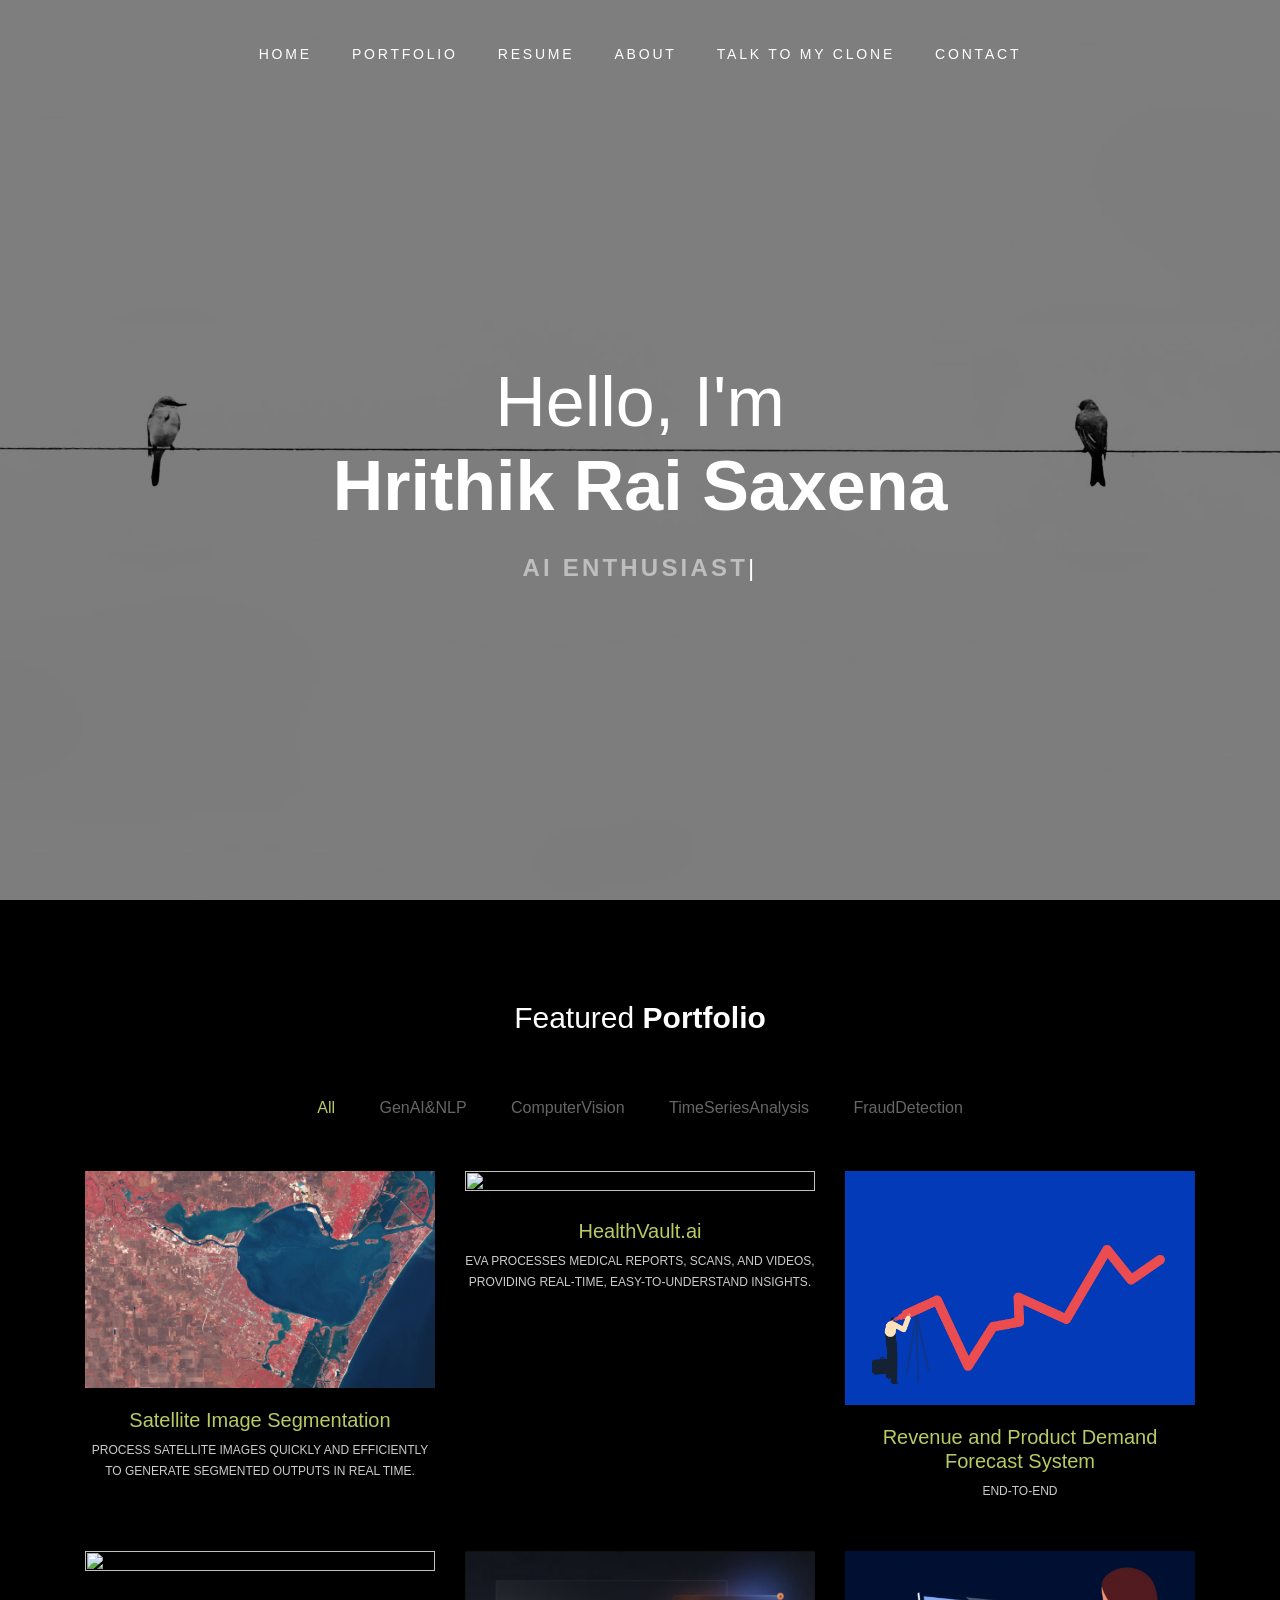
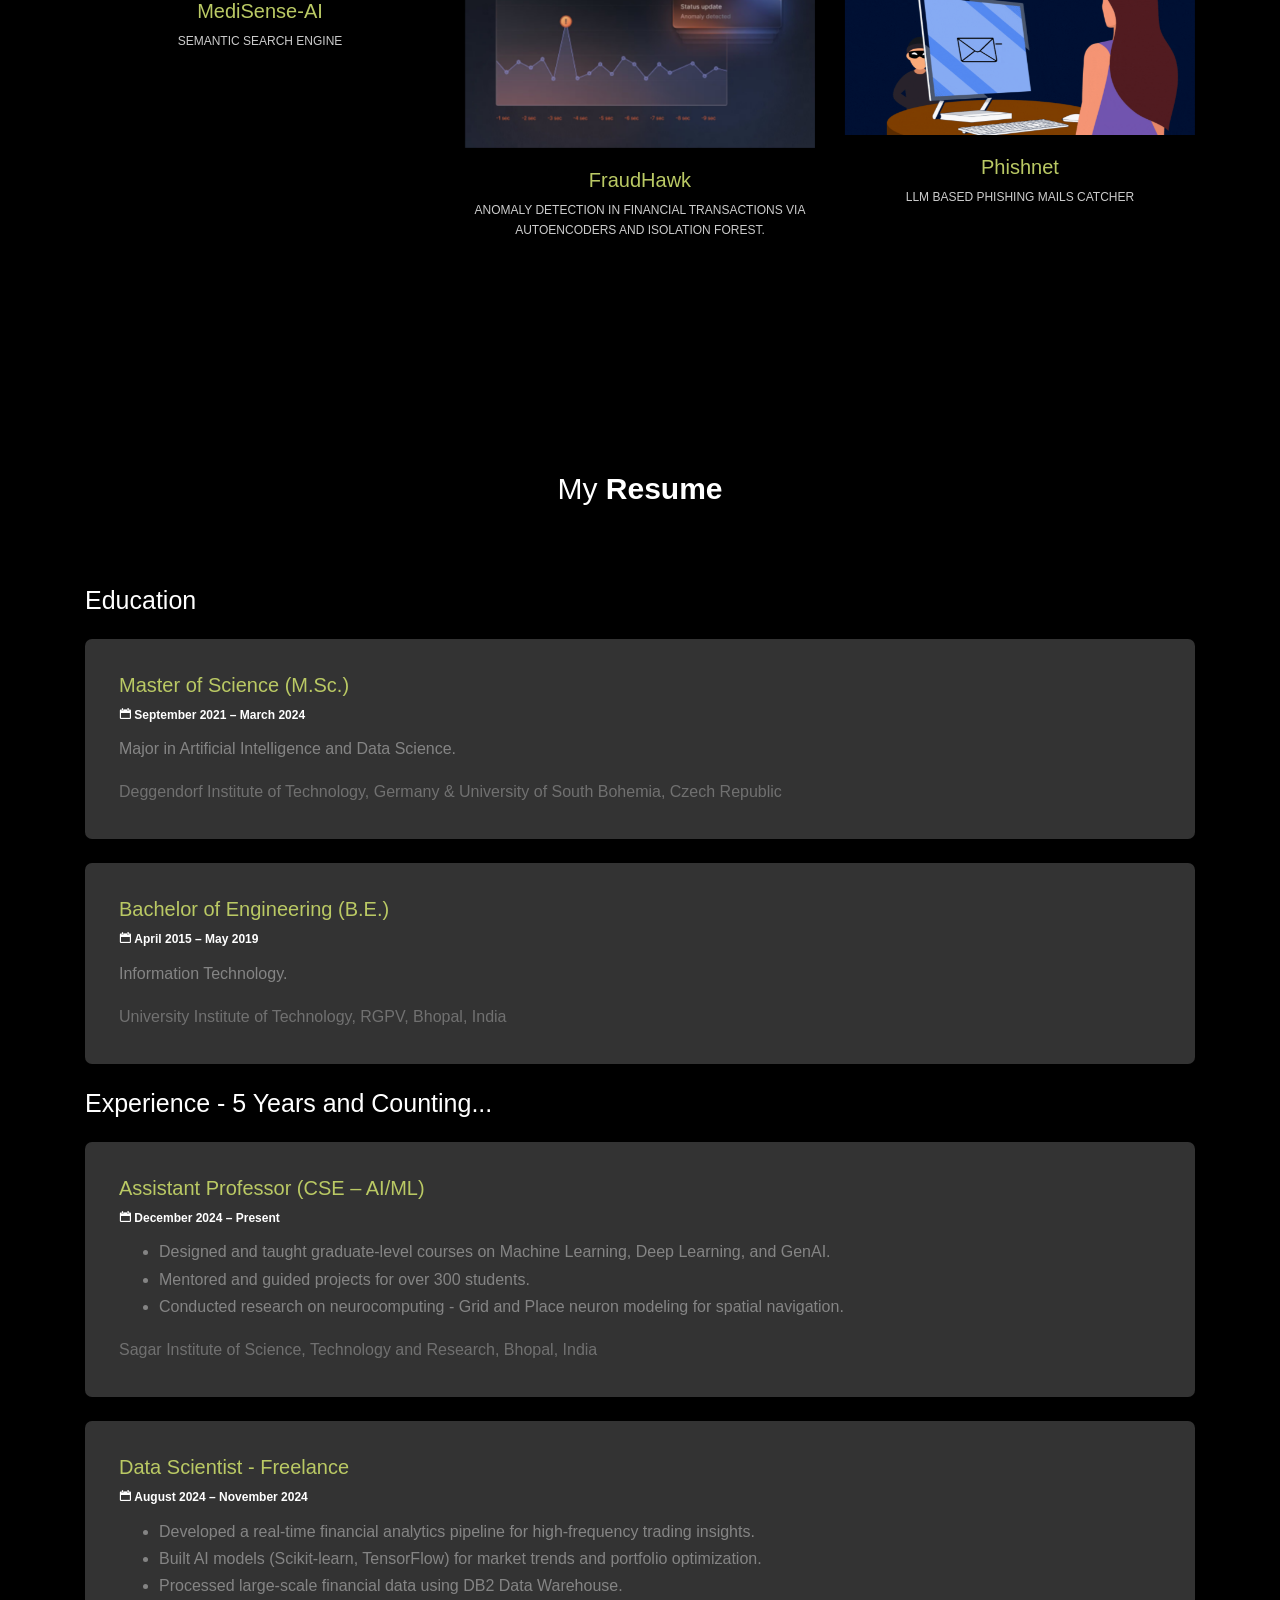
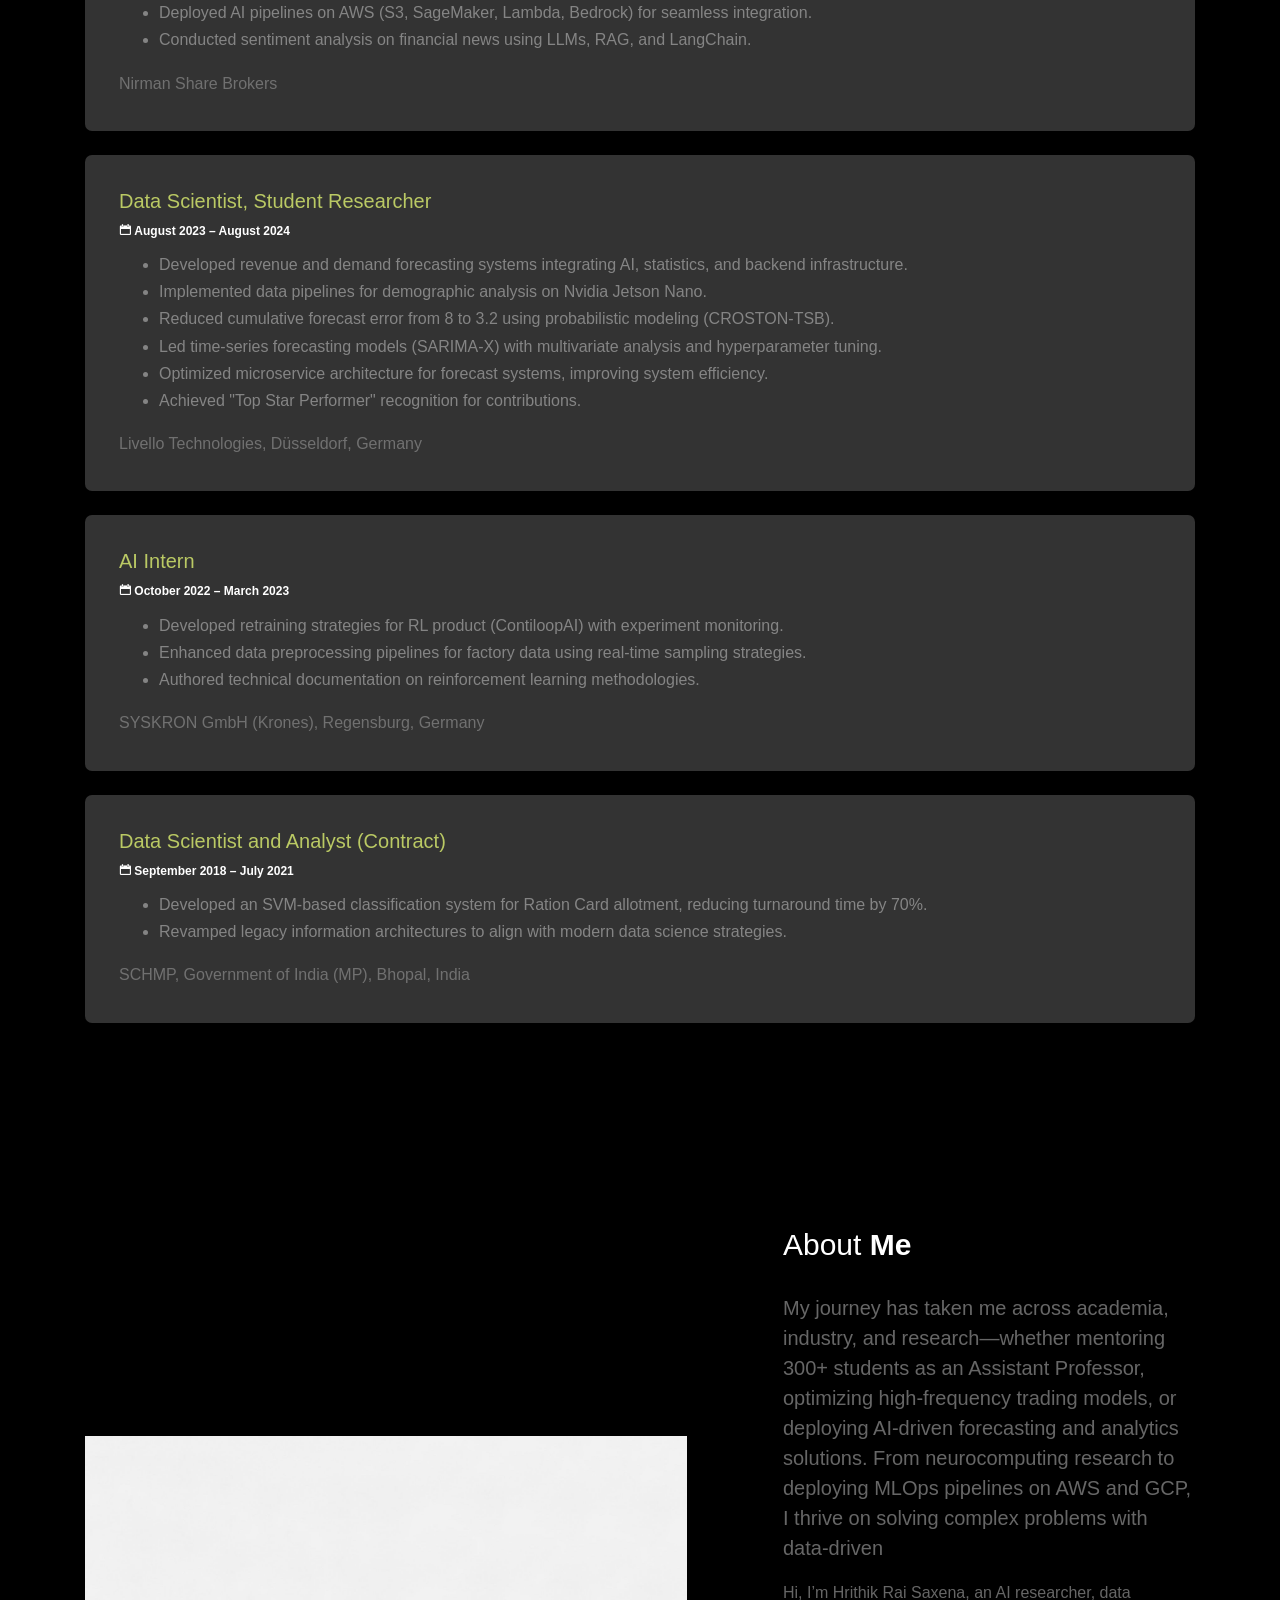
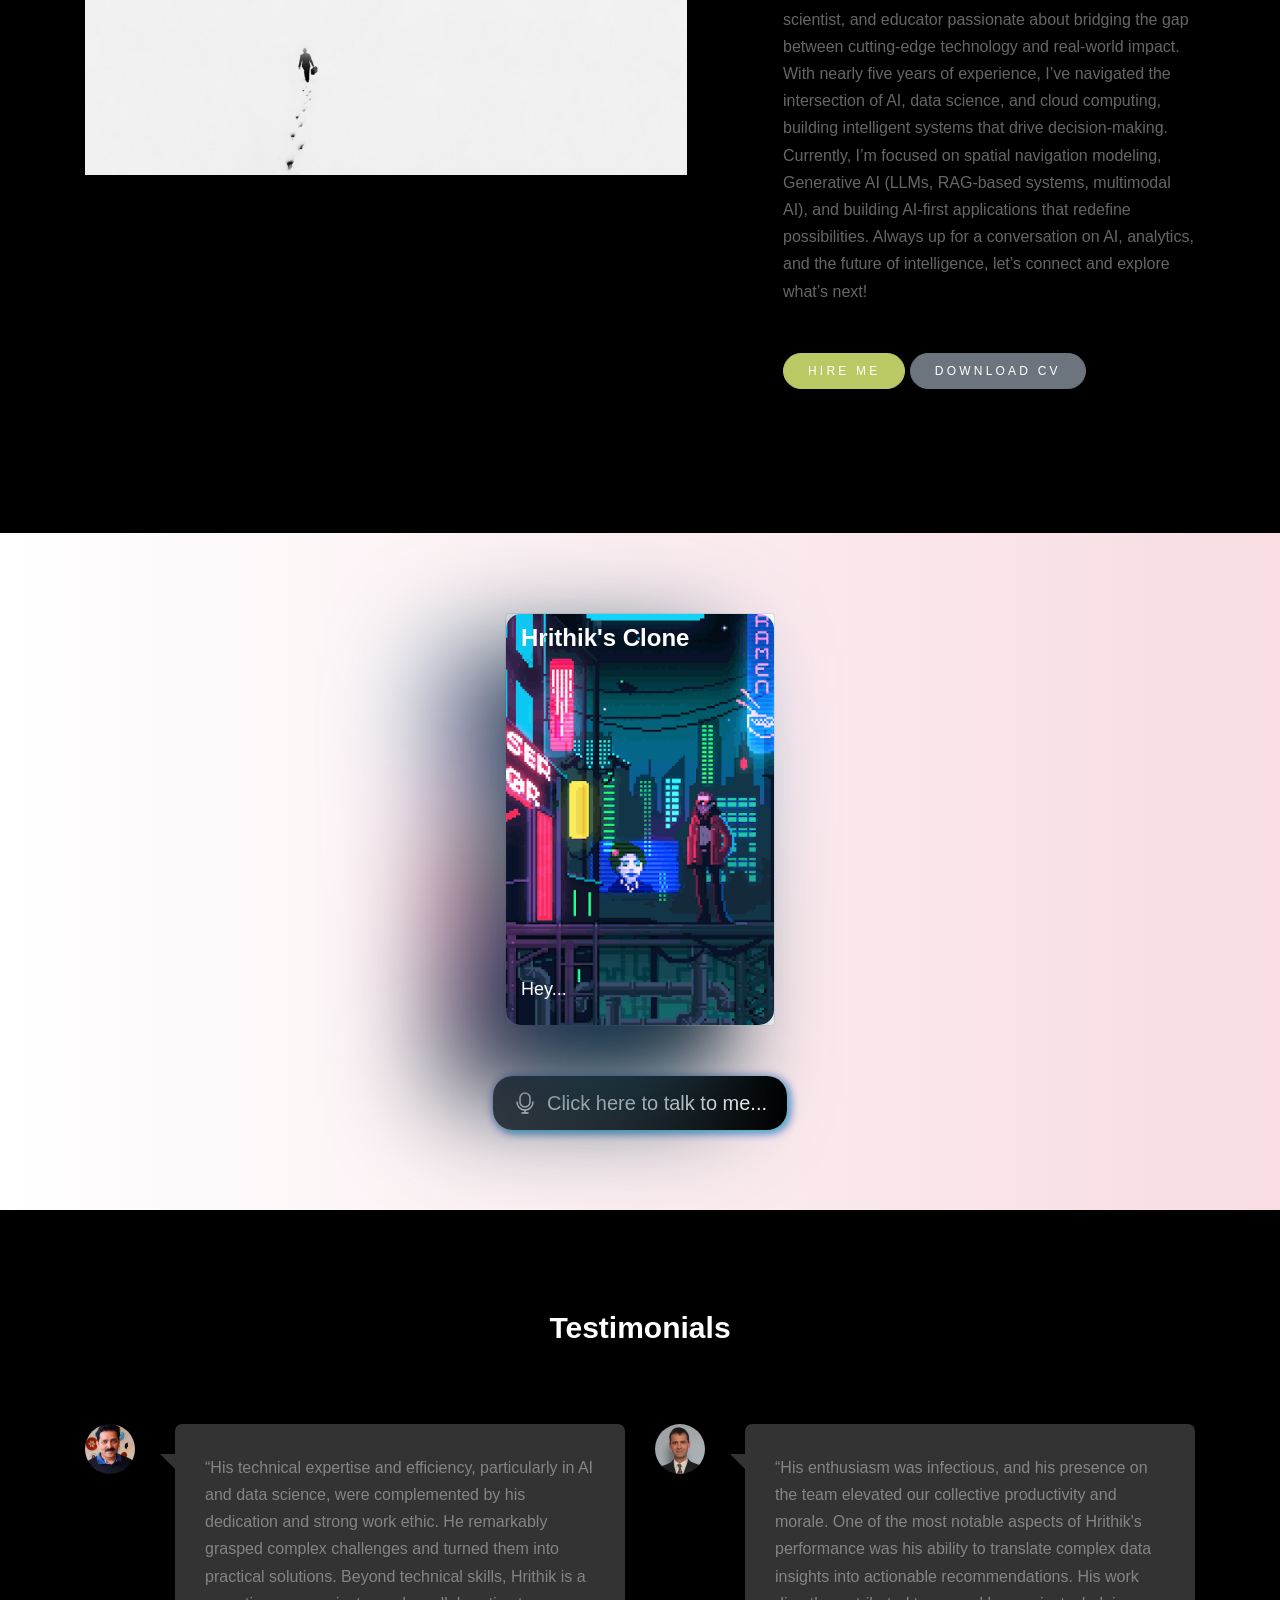
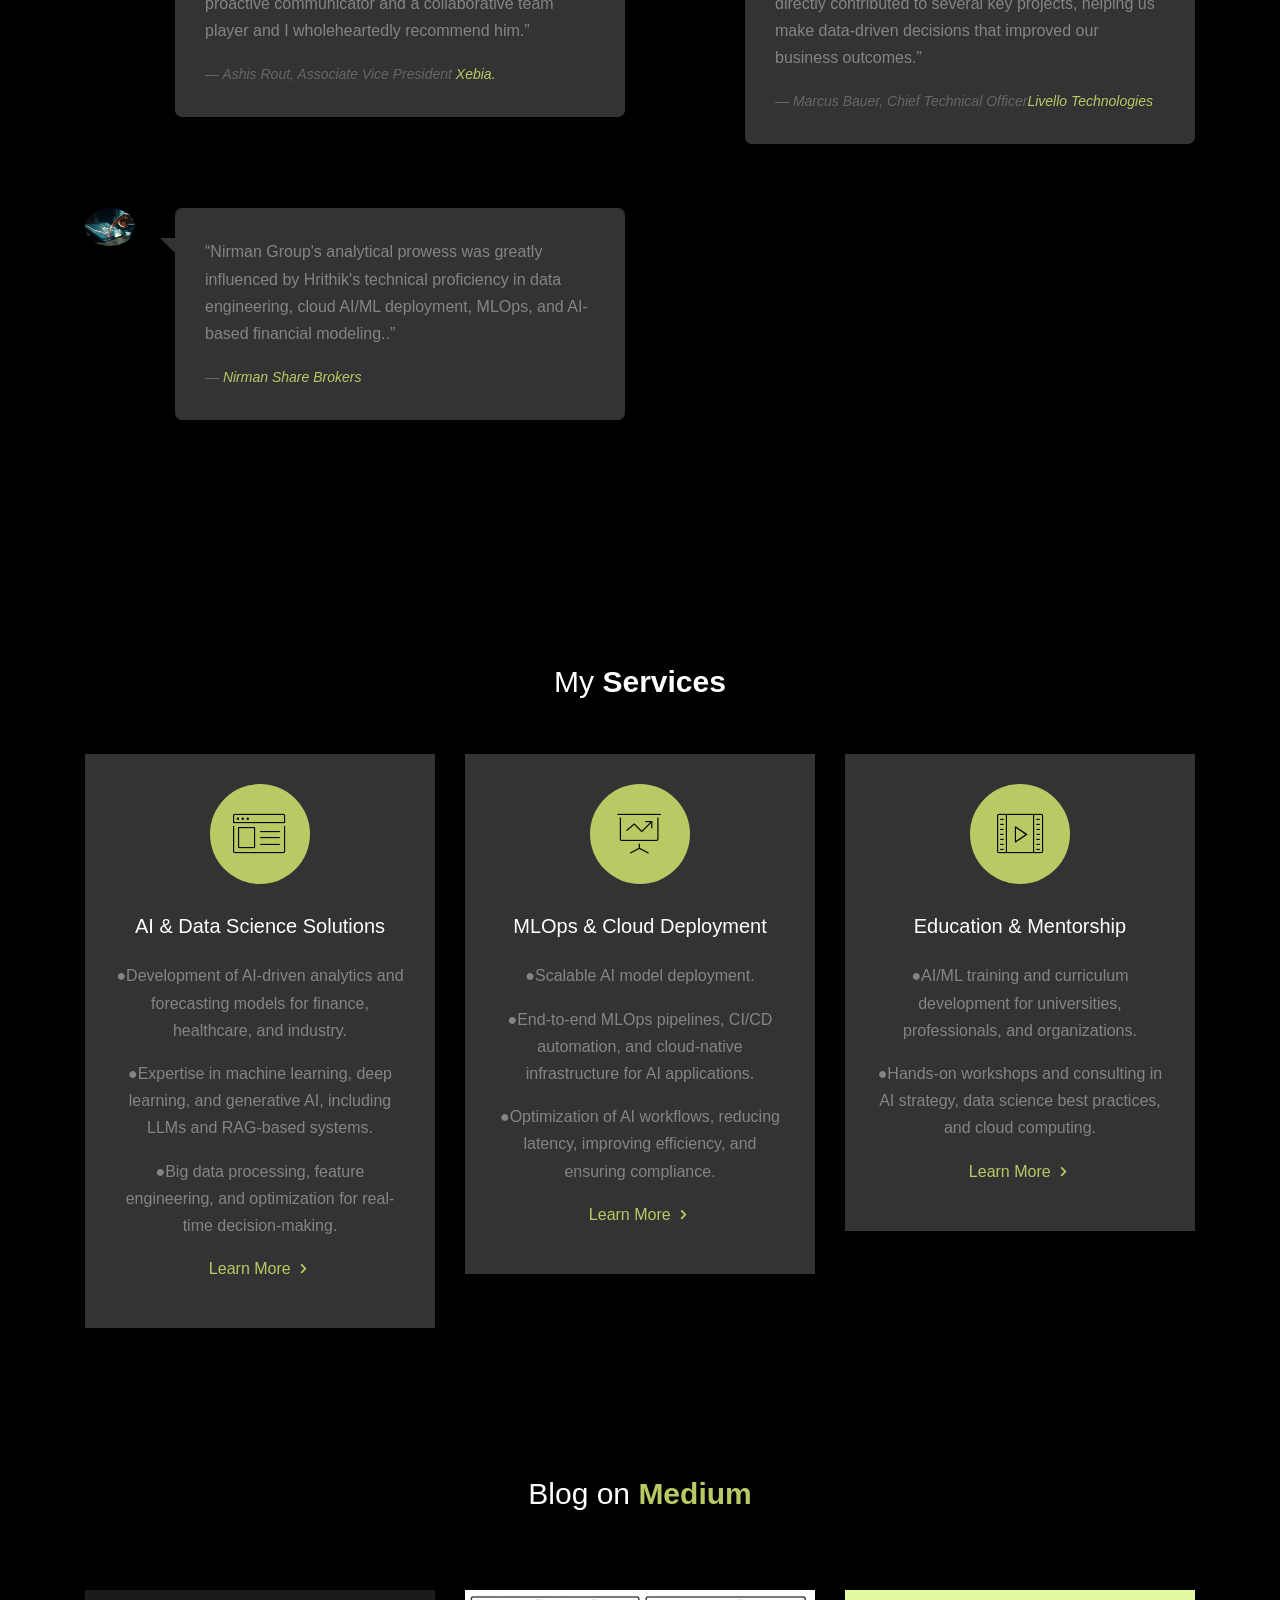
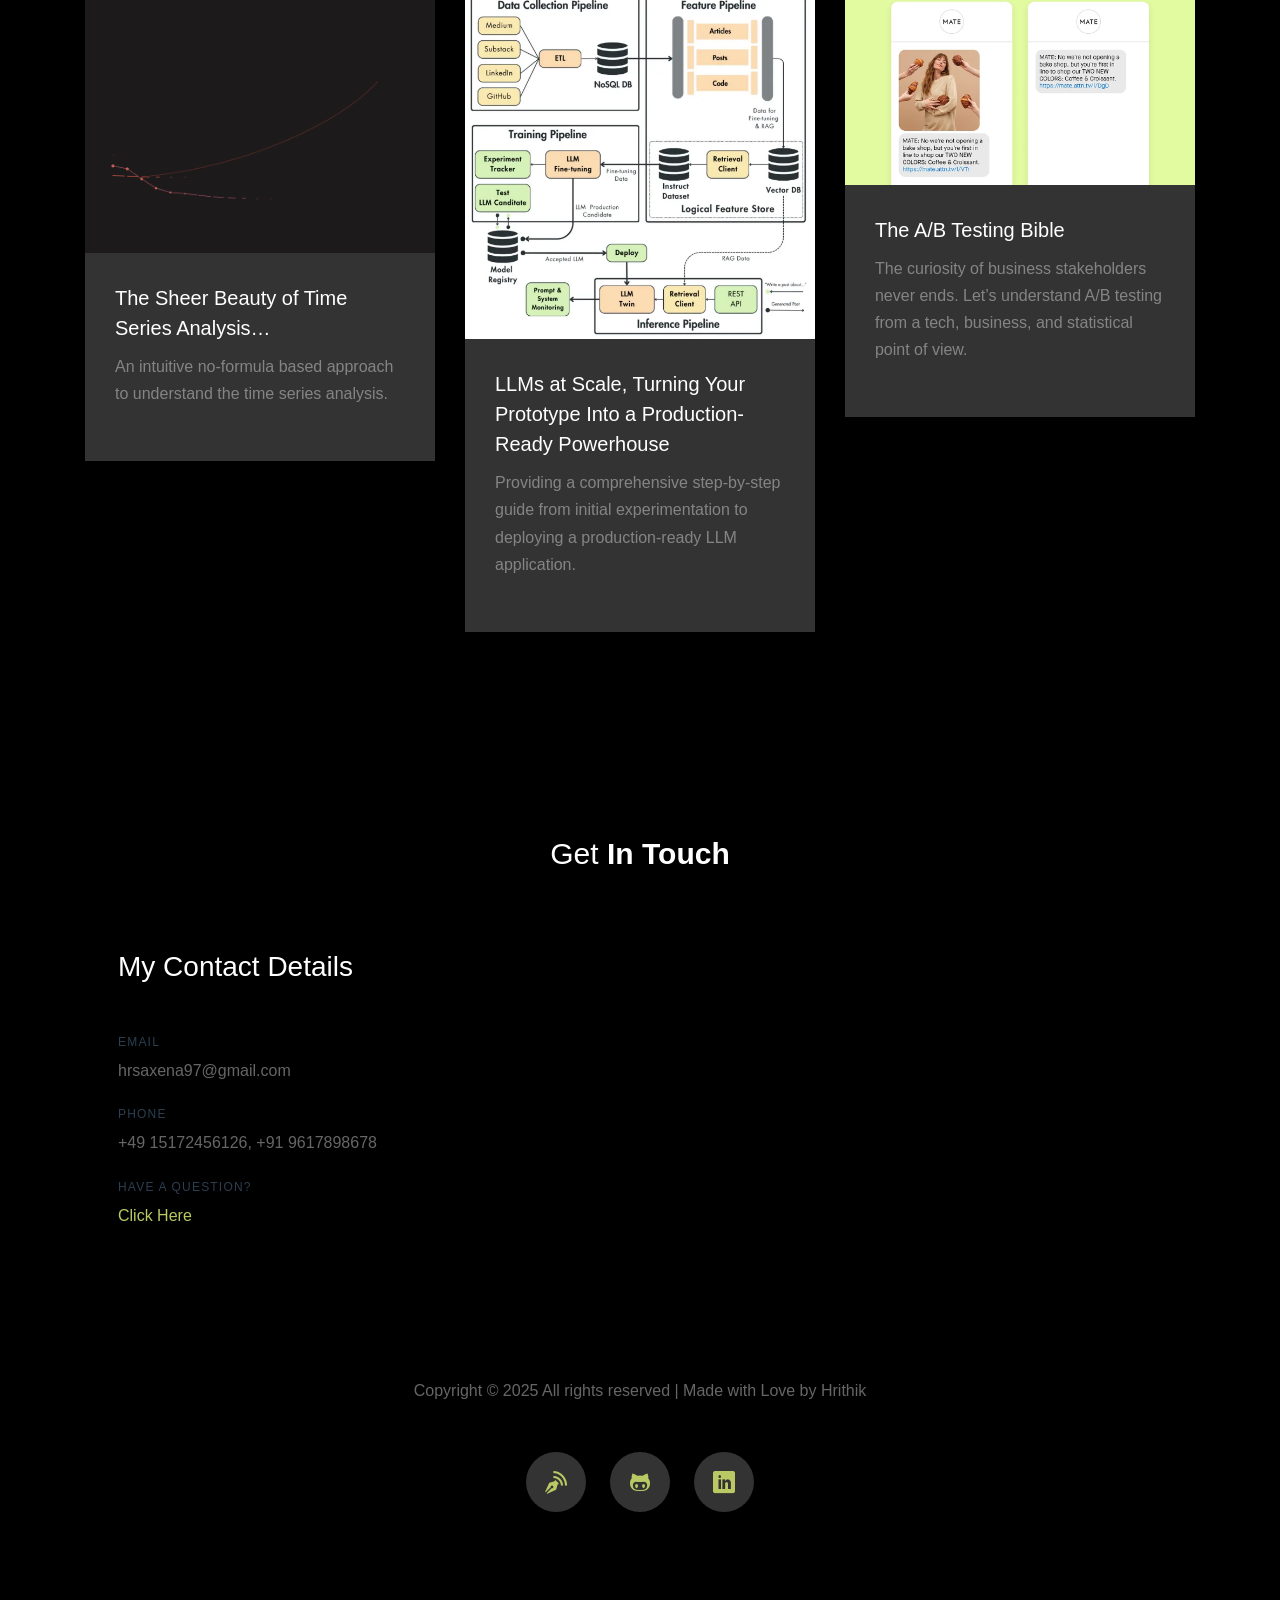
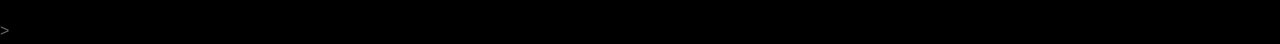
==== commit e100fea1: "resume section foratted for better visibility" ====
--- a/index.html
+++ b/index.html
@@ -332,7 +332,7 @@
 	<!-- .section -->
 
 	
-	<section class="site-section " id="section-resume">
+	<section class="site-section" id="section-resume">
 		<div class="container">
 			<div class="row">
 				<div class="col-md-12 mb-5">
@@ -340,93 +340,93 @@
 						<h2>My <strong>Resume</strong></h2>
 					</div>
 				</div>
-				<div class="col-md-6">
-					<h2 class="mb-5">Education</h2>
+	
+				<!-- Education Section -->
+				<div class="col-md-12">
+					<h2 class="mb-4">Education</h2>
 					<div class="resume-item mb-4">
+						<h3>Master of Science (M.Sc.)</h3>
 						<span class="date"><span class="icon-calendar"></span> September 2021 – March 2024</span>
-						<h3>Master of Science (M.Sc.)</h3>
 						<p>Major in Artificial Intelligence and Data Science.</p>
-						<span class="school">Deggendorf Institute of Technology, Deggendorf, Germany and University of South Bohemia, Czech Republic </span>
-					</div>
-
+						<span class="school">Deggendorf Institute of Technology, Germany & University of South Bohemia, Czech Republic</span>
+					</div>
+	
 					<div class="resume-item mb-4">
-						<span class="date"><span class="icon-calendar"></span> April 2015 – May 2019.</span>
 						<h3>Bachelor of Engineering (B.E.)</h3>
+						<span class="date"><span class="icon-calendar"></span> April 2015 – May 2019</span>
 						<p>Information Technology.</p>
 						<span class="school">University Institute of Technology, RGPV, Bhopal, India</span>
 					</div>
-
-				</div>
-				<div class="col-md-6">
-
-
-					<h2 class="mb-5">Experience - 5 years and counting...</h2>
-
+				</div>
+	
+				<!-- Experience Section -->
+				<div class="col-md-12">
+					<h2 class="mb-4">Experience - 5 Years and Counting...</h2>
+	
 					<div class="resume-item mb-4">
+						<h3>Assistant Professor (CSE – AI/ML)</h3>
 						<span class="date"><span class="icon-calendar"></span> December 2024 – Present</span>
-						<h3>Assistant Professor (CSE – AI/ML)</h3>
-						<p>● Designed and taught graduate-level courses on Machine Learning, Deep Learning and GenAI.</p>
-						<p>● Skill Development and mentoring project work of around 300 students.</p>
-						<p>● Conducting research based on neurocomputing - Grid and Place neuron modelling for spatial navigation.</p>
+						<ul>
+							<li>Designed and taught graduate-level courses on Machine Learning, Deep Learning, and GenAI.</li>
+							<li>Mentored and guided projects for over 300 students.</li>
+							<li>Conducted research on neurocomputing - Grid and Place neuron modeling for spatial navigation.</li>
+						</ul>
 						<span class="school">Sagar Institute of Science, Technology and Research, Bhopal, India</span>
 					</div>
-
+	
 					<div class="resume-item mb-4">
-						<span class="date"><span class="icon-calendar"></span>August 2024 - November 2024</span>
 						<h3>Data Scientist - Freelance</h3>
-						<p>● Project Developed - Real time financial analytics pipeline for high-frequency trading insights
-						<p>	● AI/ML Development: Developed market trend models (Scikit-learn, TensorFlow) for high-frequency trading and portfolio optimization.
-						<p>● Big Data Processing: To handle massive amounts of financial data, DB2 DWH was used.
-						<p>● MLOps & Deployment: For smooth deployment and monitoring, AI pipelines were deployed on AWS (S3, SageMaker, Lambda, and Bedrock).
-						<p>● Gen AI & NLP: Sentiment analysis of financial news and reports was done using LLMs, RAG, and LangChain.
-							</p>
+						<span class="date"><span class="icon-calendar"></span> August 2024 – November 2024</span>
+						<ul>
+							<li>Developed a real-time financial analytics pipeline for high-frequency trading insights.</li>
+							<li>Built AI models (Scikit-learn, TensorFlow) for market trends and portfolio optimization.</li>
+							<li>Processed large-scale financial data using DB2 Data Warehouse.</li>
+							<li>Deployed AI pipelines on AWS (S3, SageMaker, Lambda, Bedrock) for seamless integration.</li>
+							<li>Conducted sentiment analysis on financial news using LLMs, RAG, and LangChain.</li>
+						</ul>
 						<span class="school">Nirman Share Brokers</span>
 					</div>
-
+	
 					<div class="resume-item mb-4">
-						<span class="date"><span class="icon-calendar"></span> August 2023 - August 2024</span>
 						<h3>Data Scientist, Student Researcher</h3>
-						<p></p>● Led the development of revenue and product demand forecasting systems incorporating AI-research, statistical modelling, 
-						backend, and infrastructure.  
-						<p></p>● Developed CV on edge by implementing data transformations and backend migration pipelines for demographic analysis on 
-						edge device – Nvidia Jetson Nano. 
-						<p></p>● Managed production releases on GCP-Cloud Run using CI/CD pipelines (GitLab), ensuring compliance with IT policies. 
-						<p></p>● Reduced Cumulative Forecast Error from 8 to 3.2 through probabilistic modeling for intermittent demand (CROSTON-TSB). 
-						<p></p>● Spearheaded dynamically fine-tuned SARIMA-X models across kiosks using multivariate Time Series Analysis, 
-							hyperparameter optimization, and Python/R for EDA and statistical analysis. 
-						<p></p>● Optimized forecast system’s microservice architecture, integrating best practices and ensuring modular development. 
-						<p></p>● Resolved high response times, memory leaks, and downtimes, improving system reliability. 
-						<p></p>● Collaborated with cross-functional teams for A/B and user acceptance testing (UAT), fostering strong stakeholder 
-							relationships. 
-						<p></p>● Key achievement – Top Star Performer 
-												<span class="school">Livello Technologies, Düsseldorf, Germany  </span>
-					</div>
-
+						<span class="date"><span class="icon-calendar"></span> August 2023 – August 2024</span>
+						<ul>
+							<li>Developed revenue and demand forecasting systems integrating AI, statistics, and backend infrastructure.</li>
+							<li>Implemented data pipelines for demographic analysis on Nvidia Jetson Nano.</li>
+							<li>Reduced cumulative forecast error from 8 to 3.2 using probabilistic modeling (CROSTON-TSB).</li>
+							<li>Led time-series forecasting models (SARIMA-X) with multivariate analysis and hyperparameter tuning.</li>
+							<li>Optimized microservice architecture for forecast systems, improving system efficiency.</li>
+							<li>Achieved "Top Star Performer" recognition for contributions.</li>
+						</ul>
+						<span class="school">Livello Technologies, Düsseldorf, Germany</span>
+					</div>
+	
 					<div class="resume-item mb-4">
-						<span class="date"><span class="icon-calendar"></span> October 2022 - March 2023</span>
 						<h3>AI Intern</h3>
-						<p>● Formulated retraining strategies for Reinforcement Learning Product - ContiloopAI, emphasizing experiment design and 
-							monitoring. 
-							<p></p>● Enhanced data preprocessing pipelines with feature engineering for raw factory data, enabling real-time sampling strategies. 
-							<p></p>● Authored technical documentation on reinforcement learning and AI training, contributing to team knowledge base. 
-							</p>
+						<span class="date"><span class="icon-calendar"></span> October 2022 – March 2023</span>
+						<ul>
+							<li>Developed retraining strategies for RL product (ContiloopAI) with experiment monitoring.</li>
+							<li>Enhanced data preprocessing pipelines for factory data using real-time sampling strategies.</li>
+							<li>Authored technical documentation on reinforcement learning methodologies.</li>
+						</ul>
 						<span class="school">SYSKRON GmbH (Krones), Regensburg, Germany</span>
 					</div>
-
+	
 					<div class="resume-item mb-4">
+						<h3>Data Scientist and Analyst (Contract)</h3>
 						<span class="date"><span class="icon-calendar"></span> September 2018 – July 2021</span>
-						<h3>Data Scientist and Analyst (Contract)</h3>
-						<p>● Deployed end-to-end SVM based ml application for classification of Ration card allotment reducing turnaround time by 70%. 
-						<p></p>● Reengineered legacy information architectures, aligning with advanced data science strategies and dashboards.
-							</p>
+						<ul>
+							<li>Developed an SVM-based classification system for Ration Card allotment, reducing turnaround time by 70%.</li>
+							<li>Revamped legacy information architectures to align with modern data science strategies.</li>
+						</ul>
 						<span class="school">SCHMP, Government of India (MP), Bhopal, India</span>
 					</div>
-
-
-				</div>
-			</div>
-		</div>
-	</section> <!-- .section -->
+	
+				</div>
+			</div>
+		</div>
+	</section>
+	
 
 	<section class="site-section" id="section-about">
 		<div class="container">
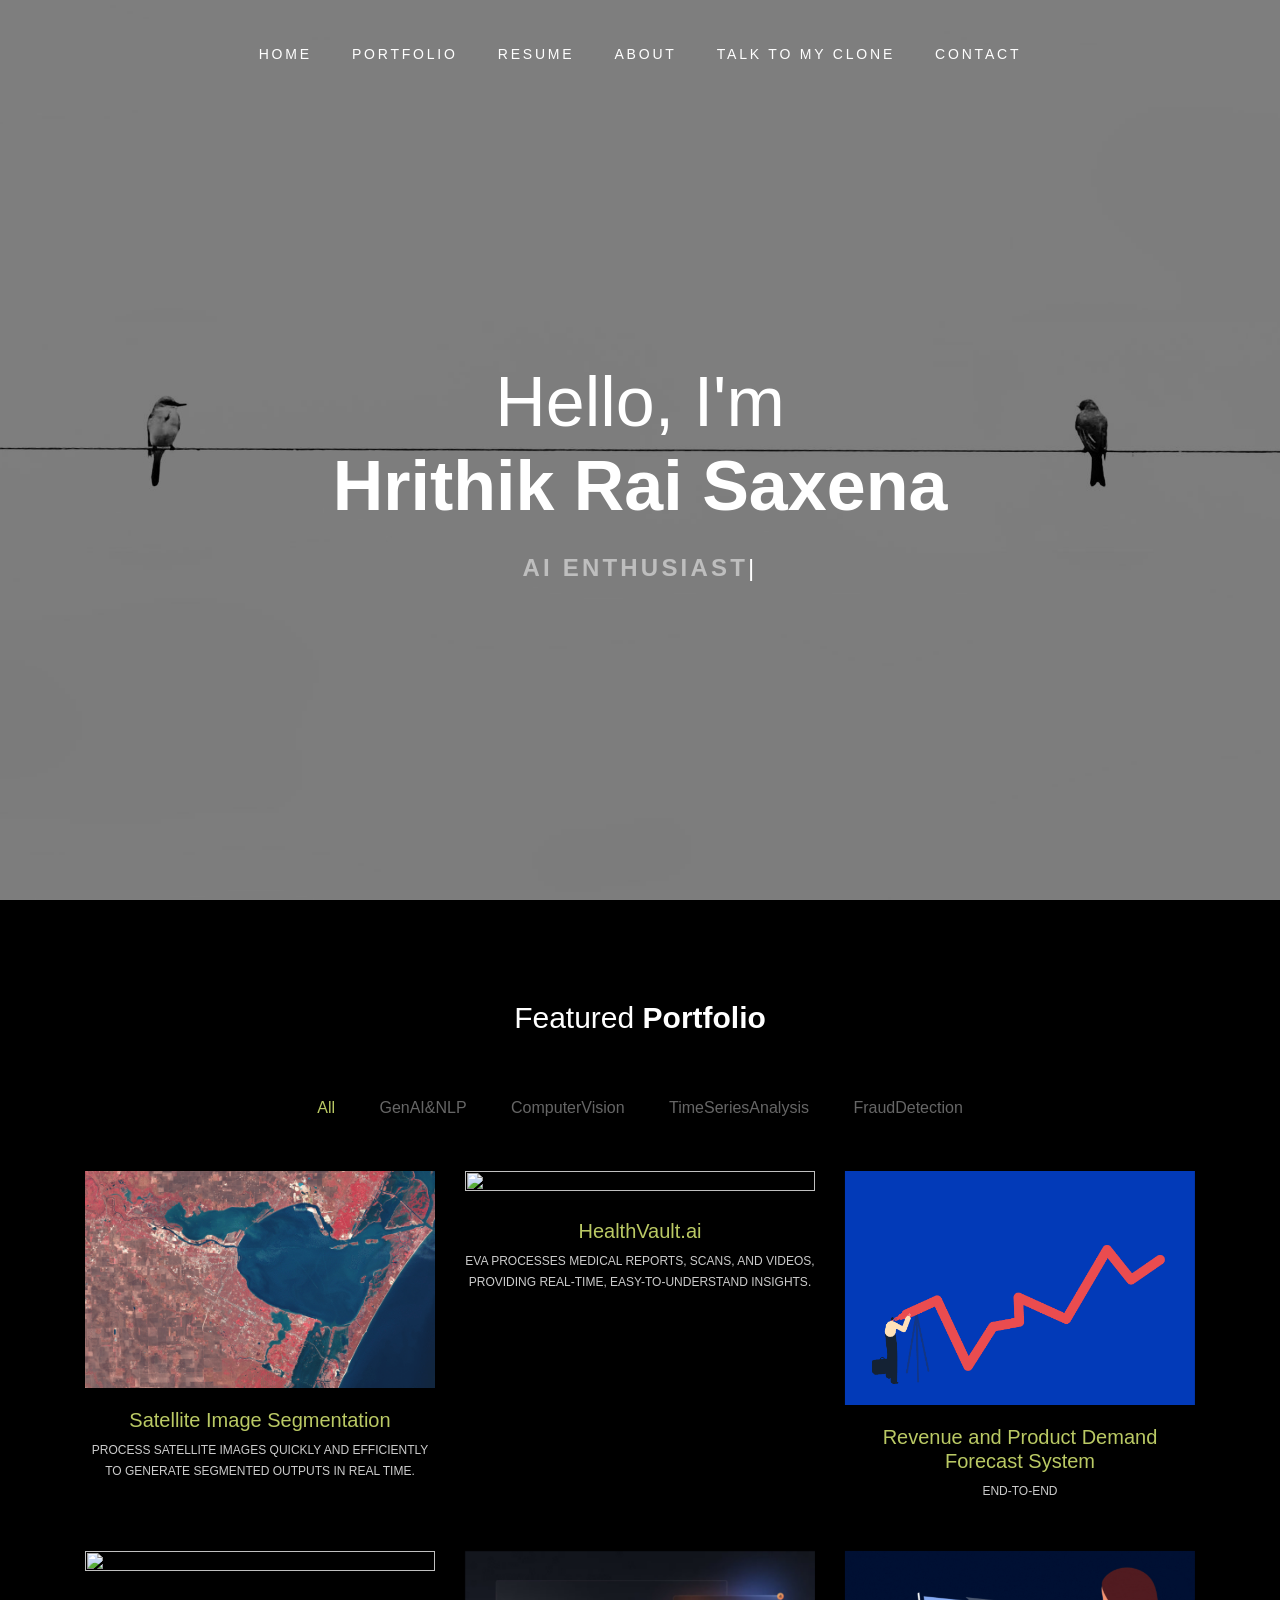
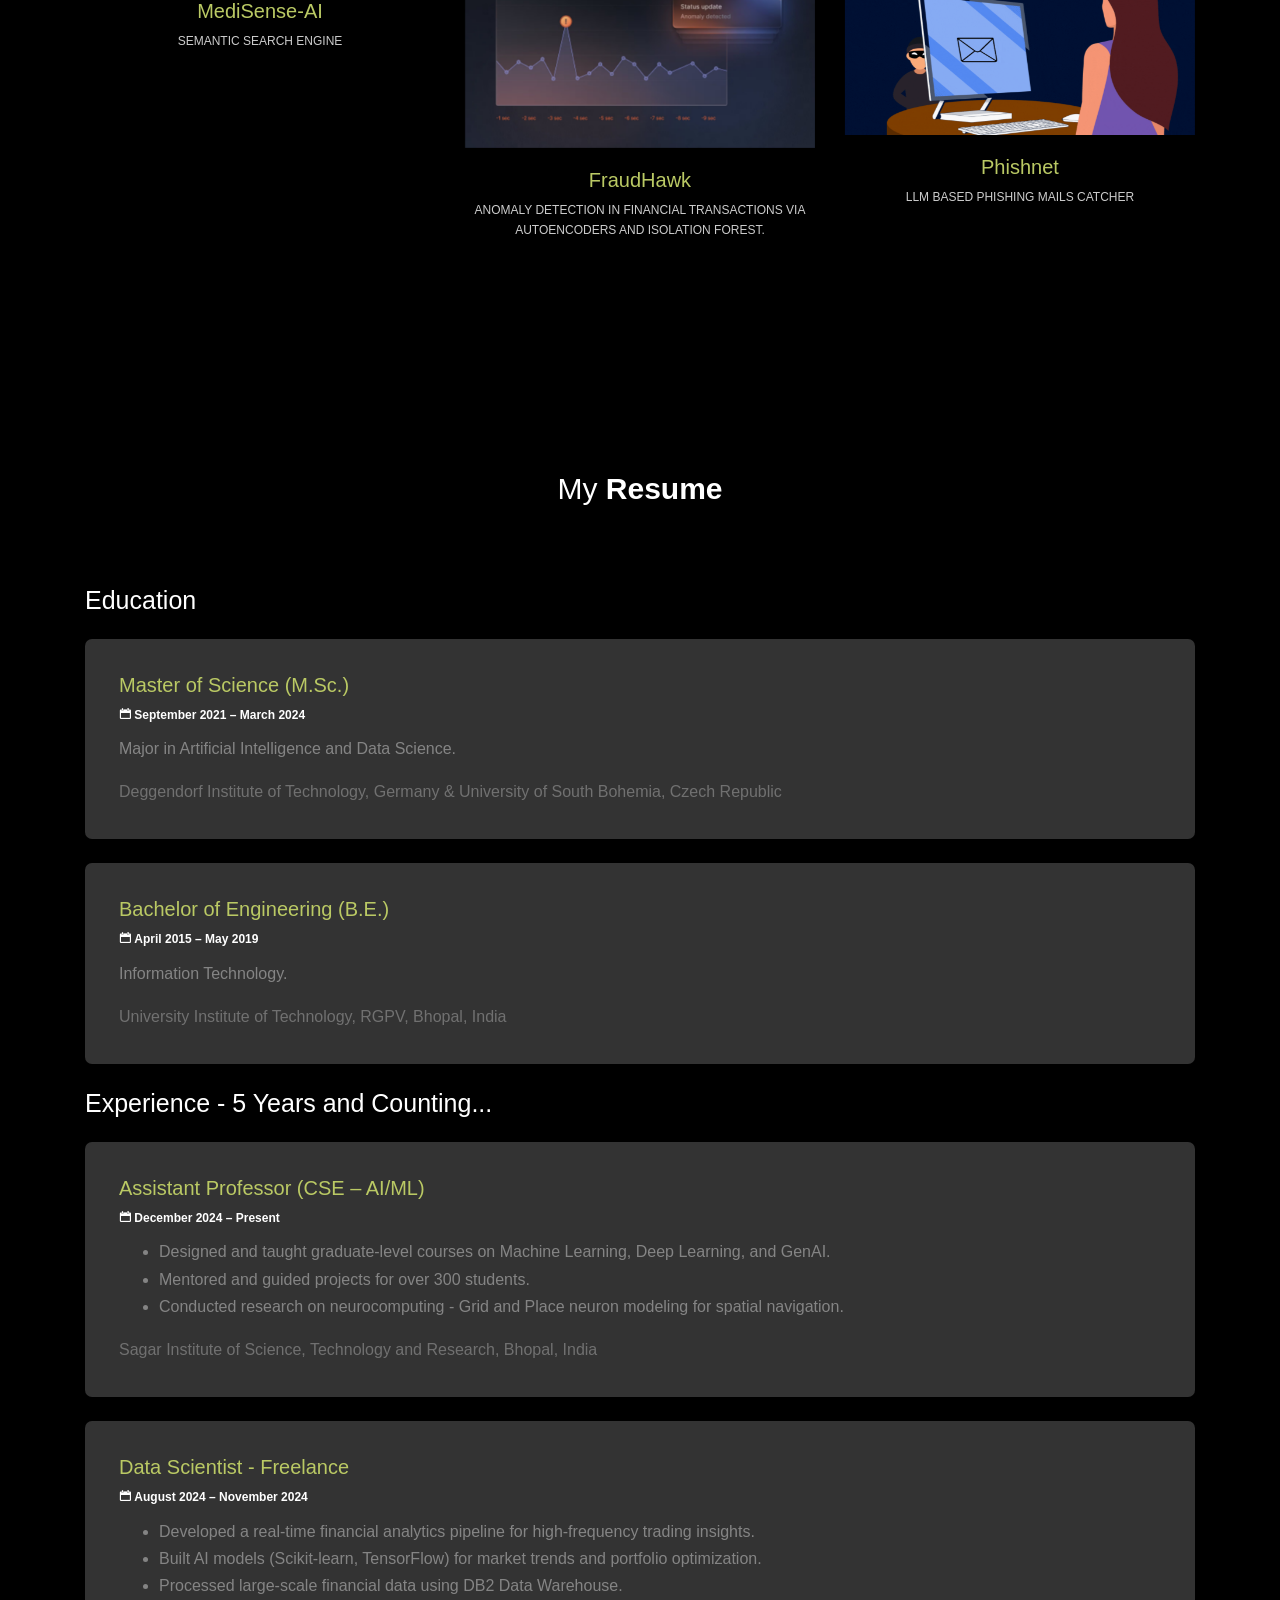
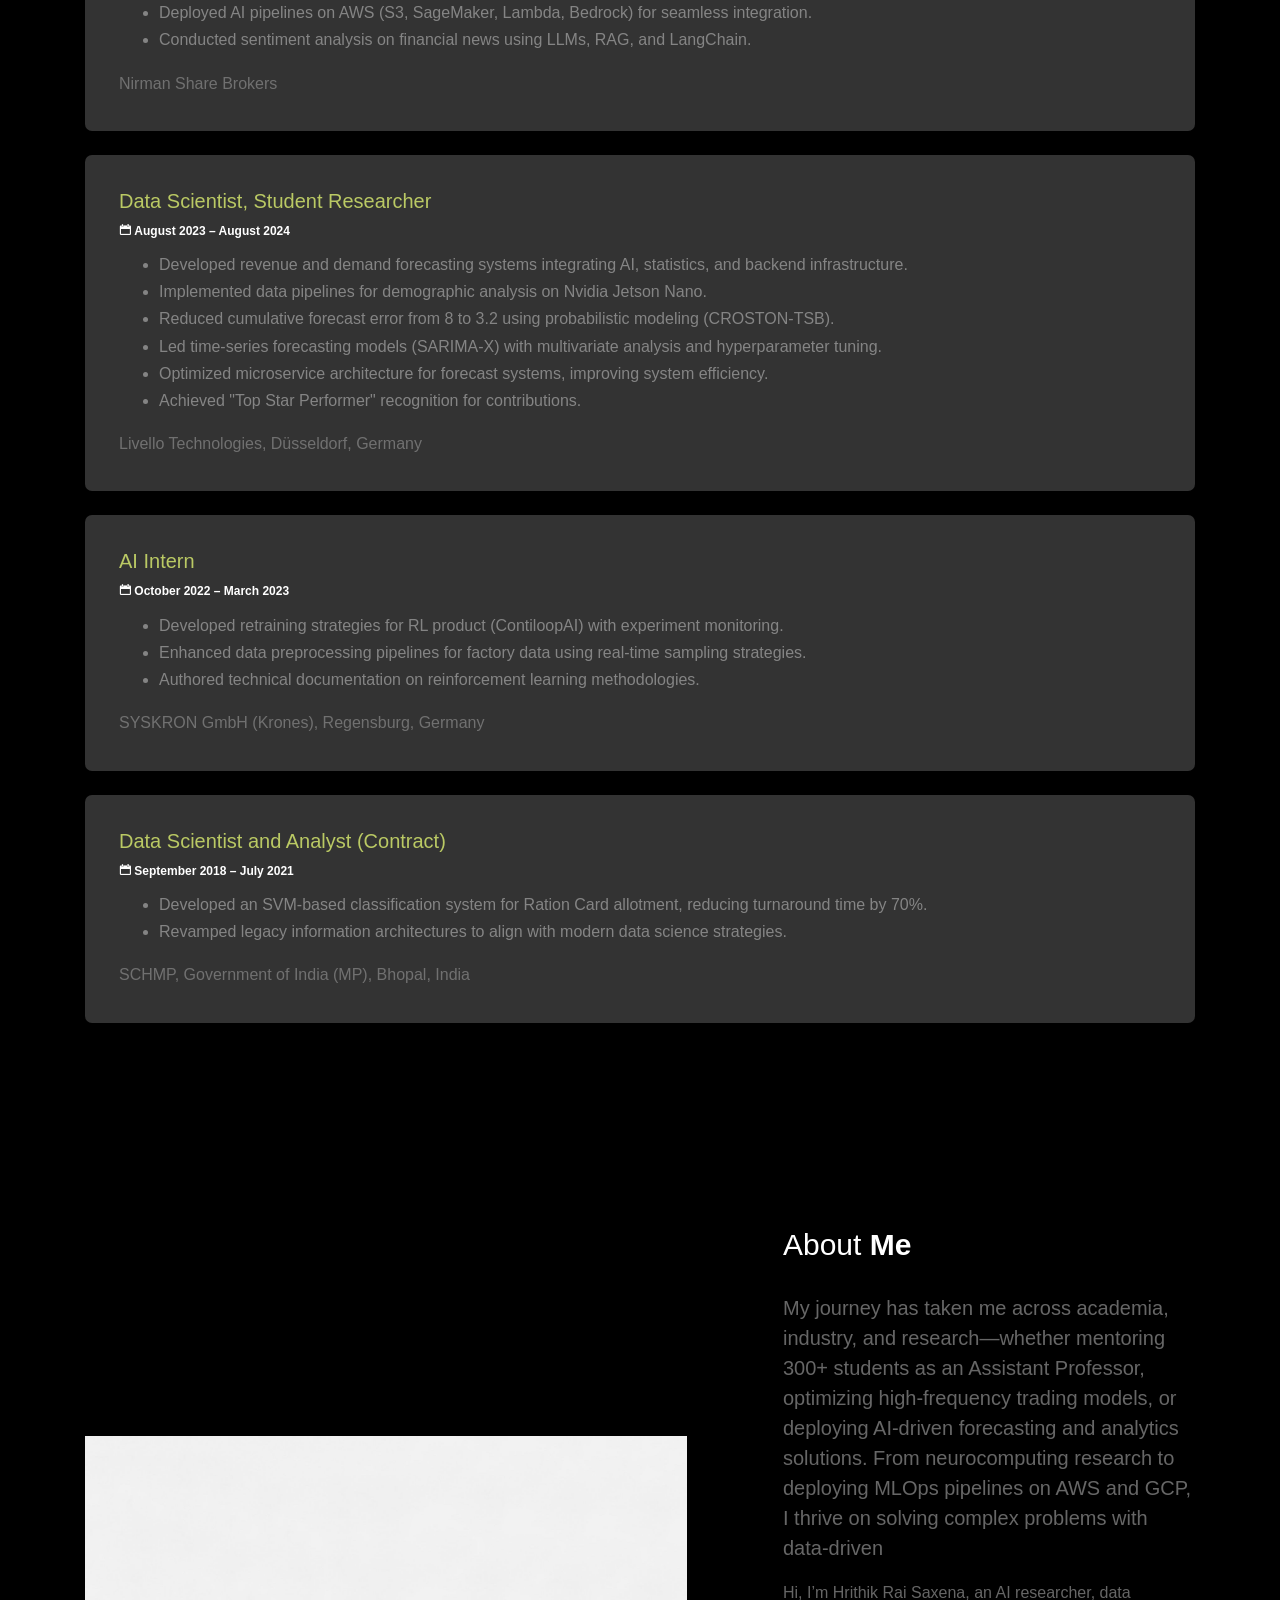
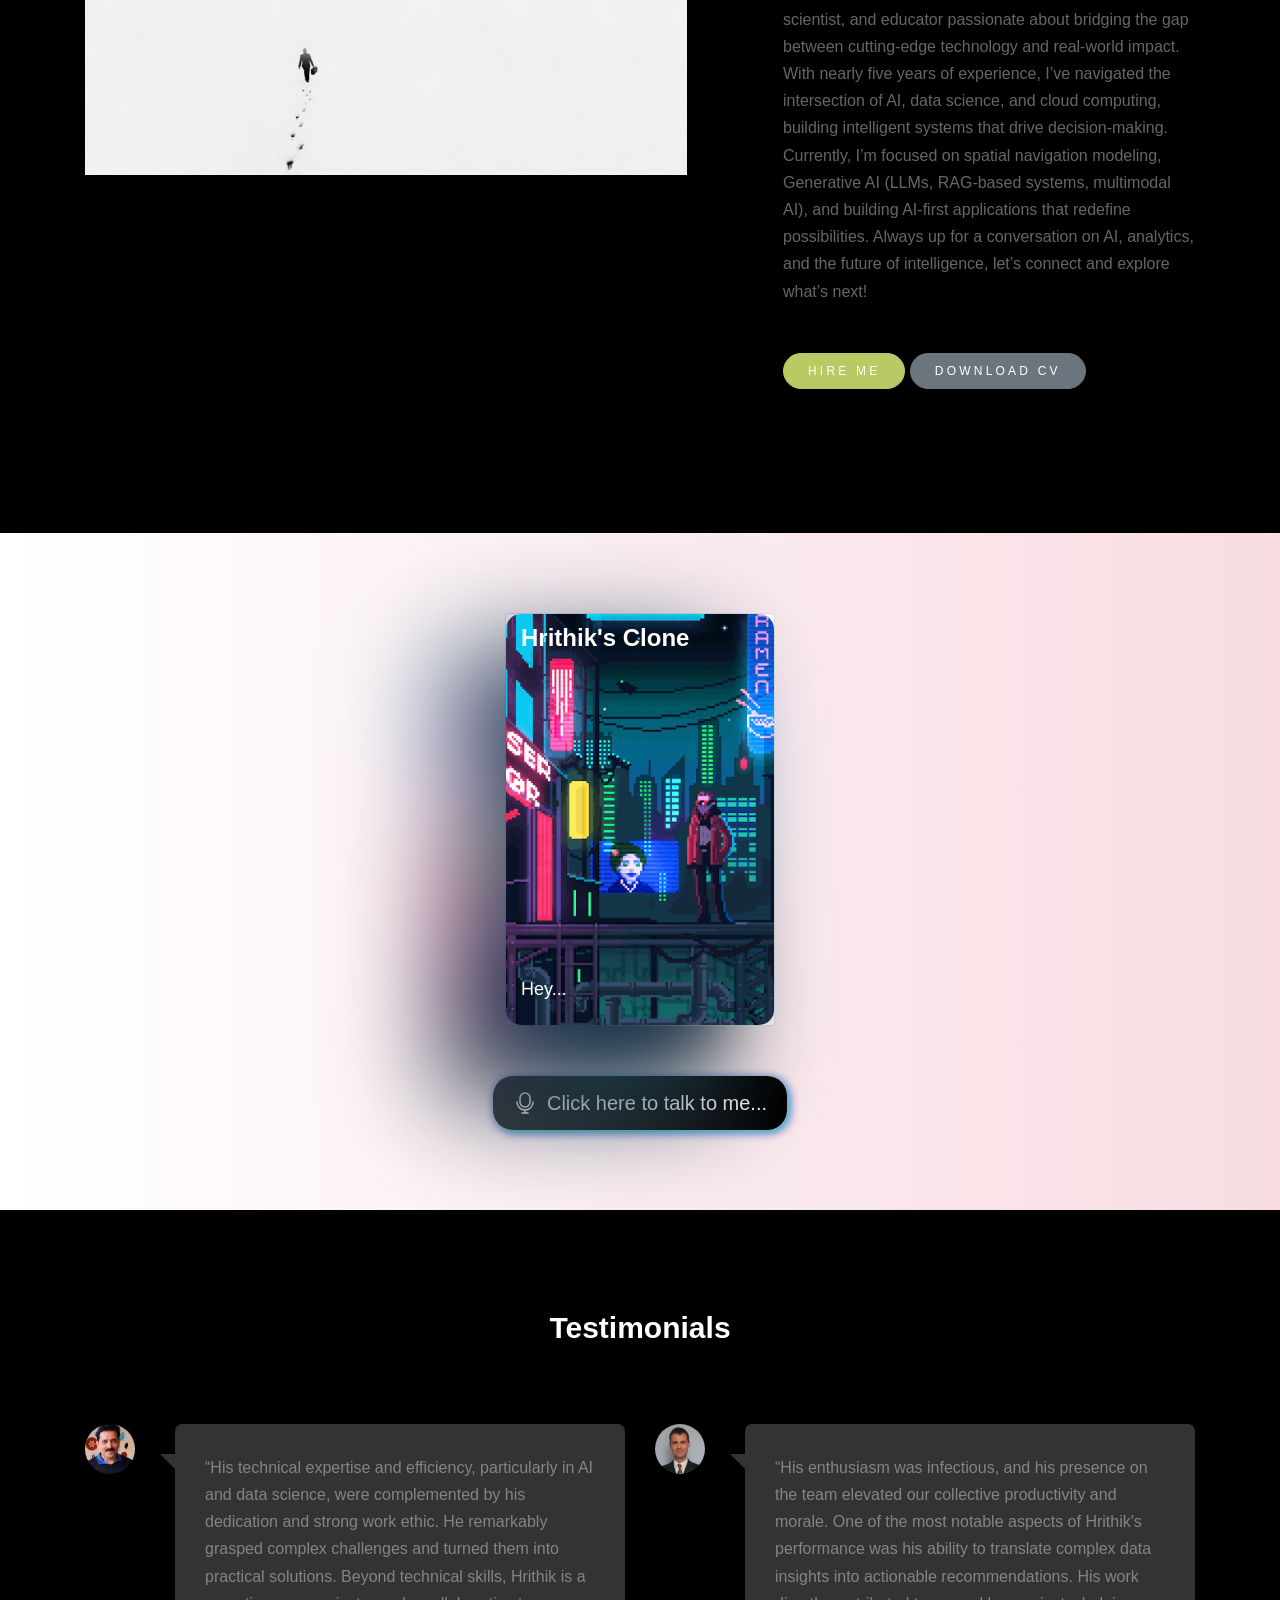
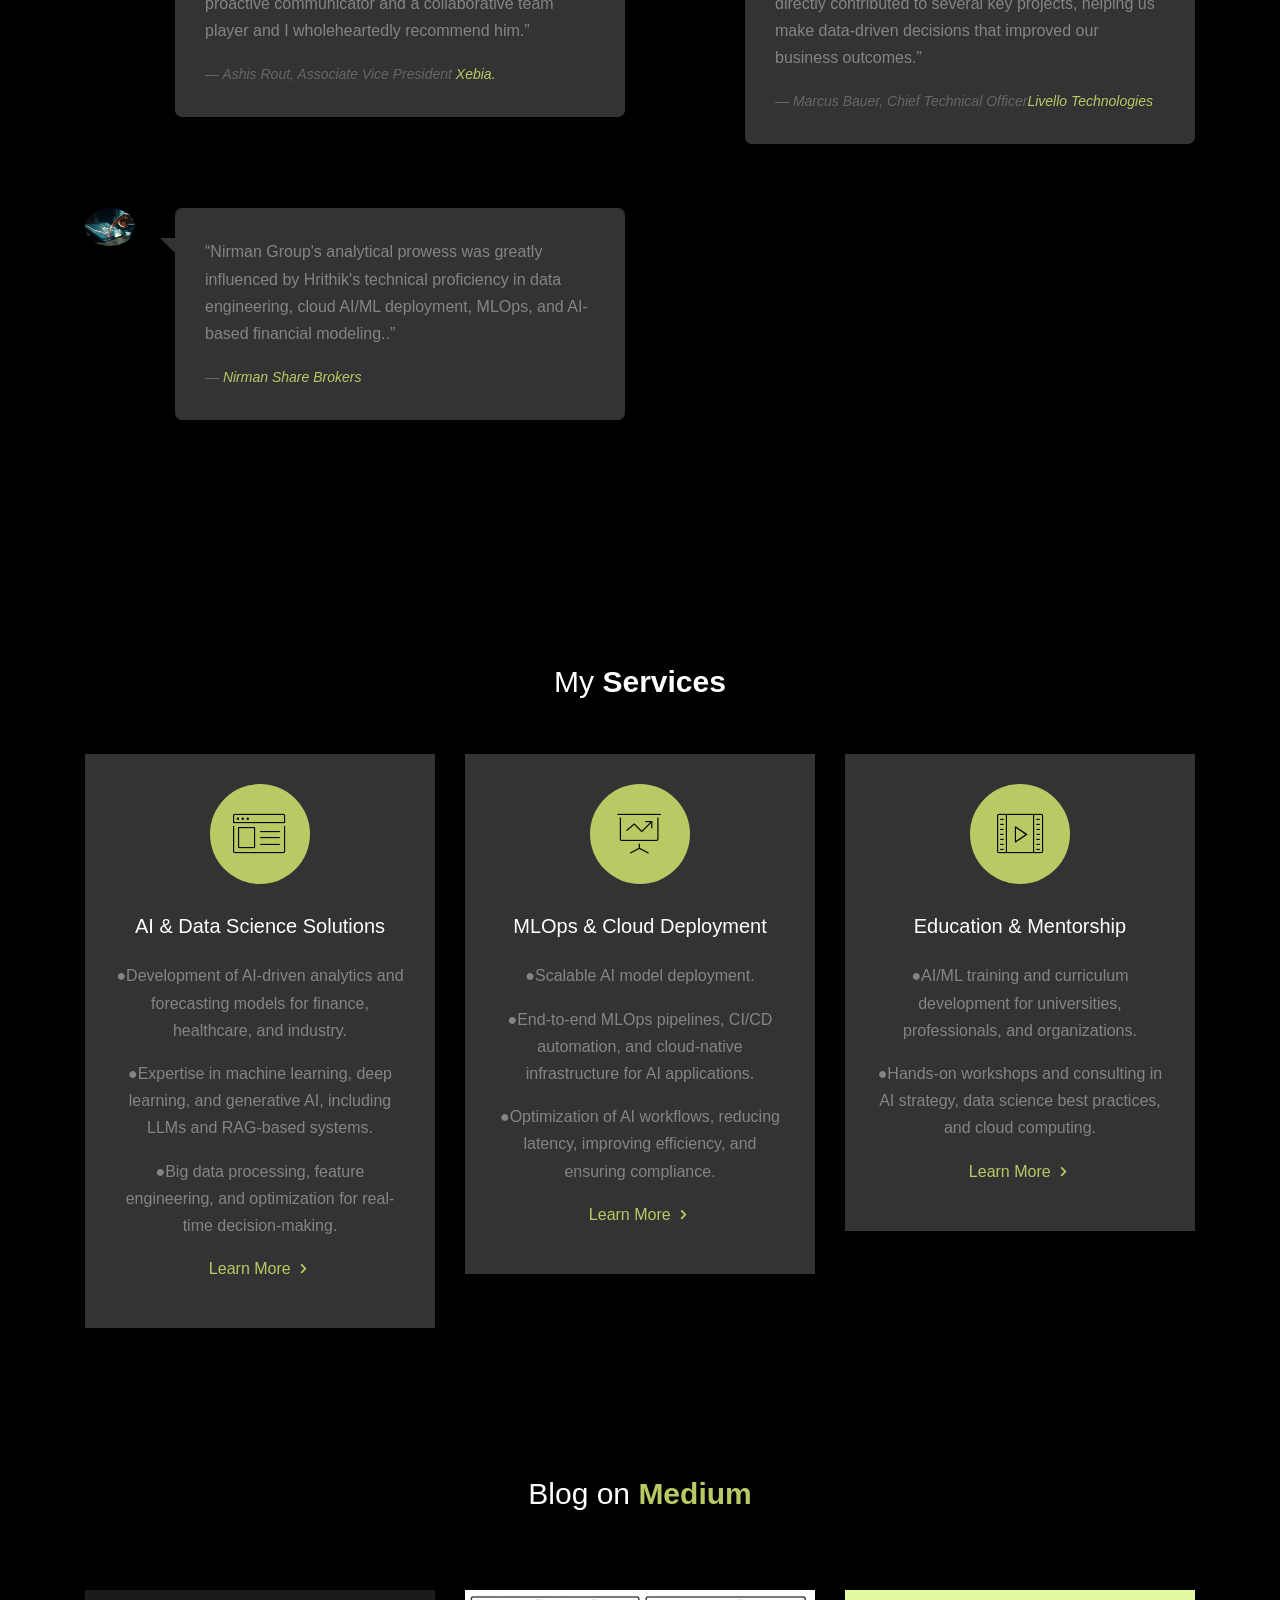
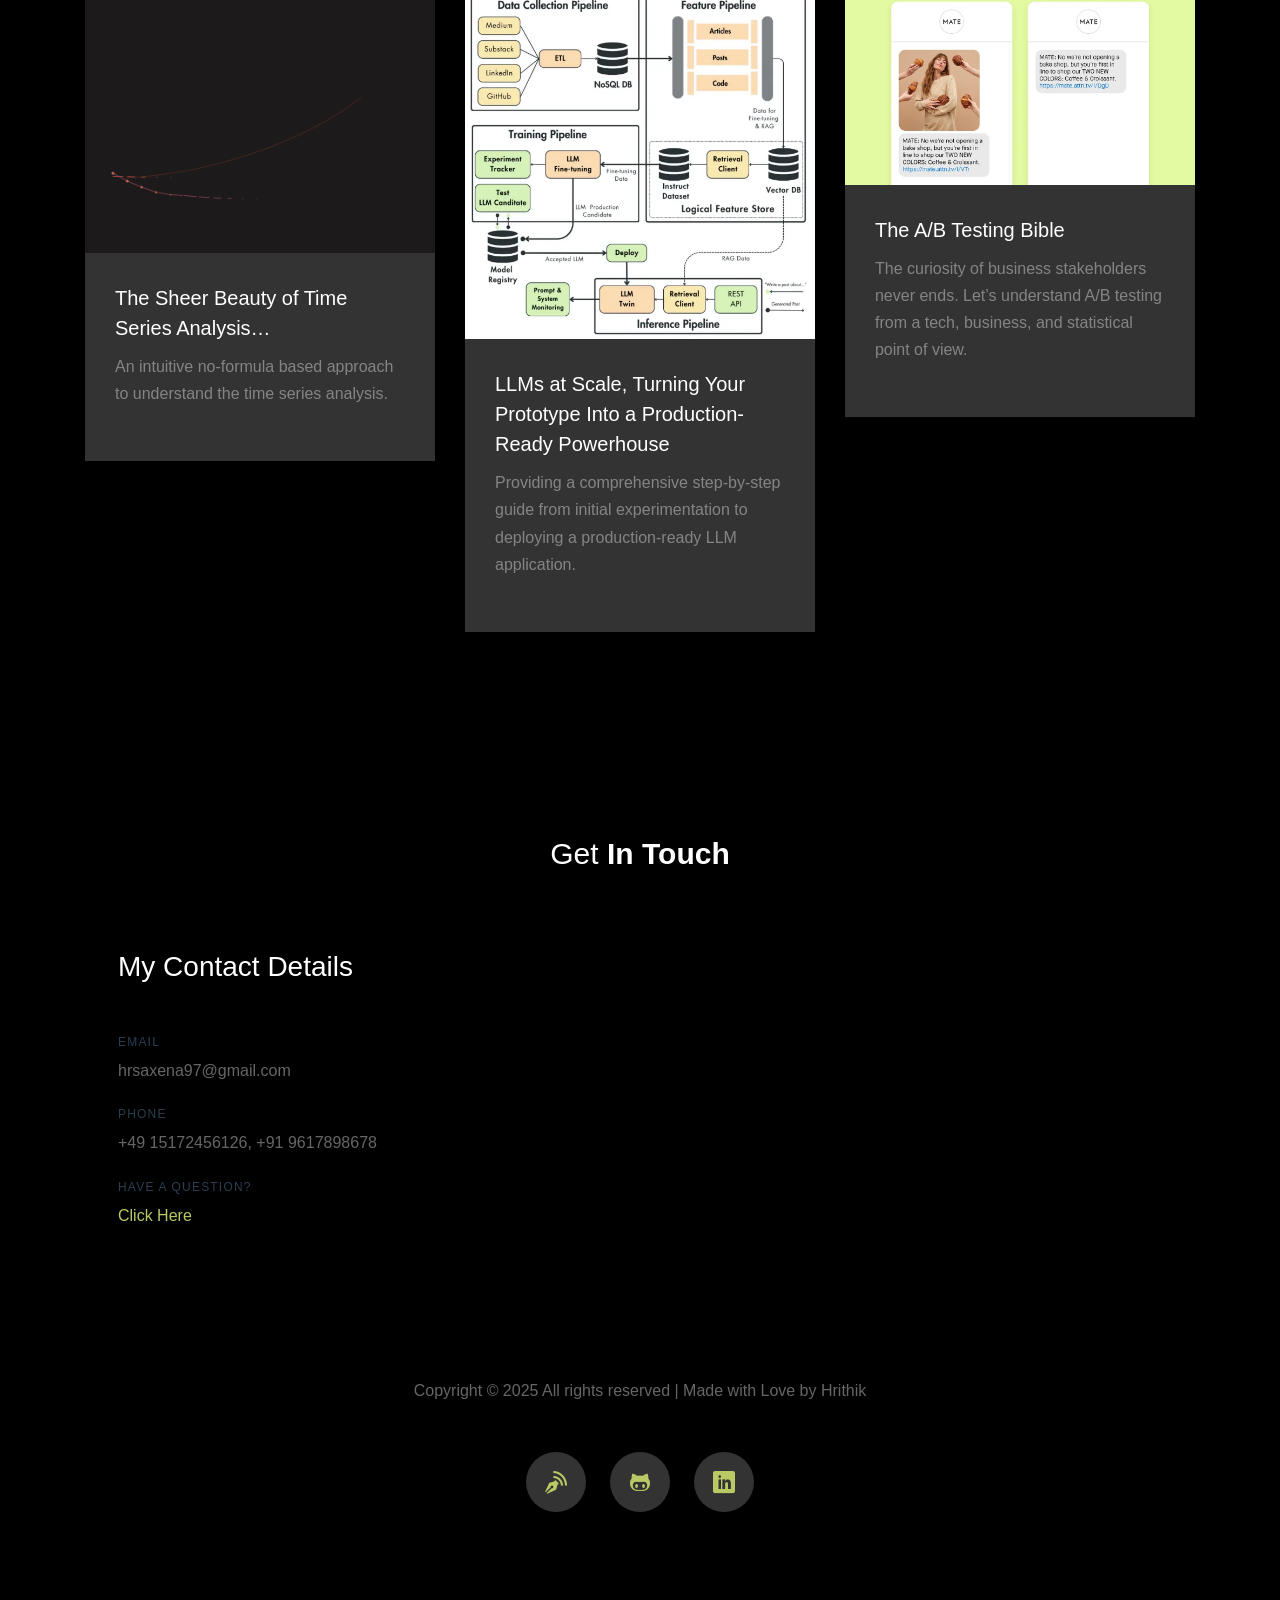
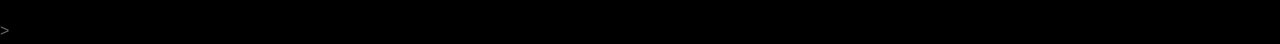
==== commit 17c66f8f: "navigation activated for links" ====
--- a/index.html
+++ b/index.html
@@ -1,7 +1,7 @@
 <!DOCTYPE html>
 <html lang="en">
 <head>
-	<title>Rezume Free Template by Colorlib</title>
+	<title>Hrithik's Portfolio</title>
 	<meta charset="utf-8">
 	<meta name="viewport" content="width=device-width, initial-scale=1, shrink-to-fit=no">
 	<link rel="stylesheet" href="css/animate.css">
@@ -673,9 +673,7 @@
 
 			<div class="row mb-5">
 				<p class="col-12 text-center">
-					<!-- Link back to Colorlib can't be removed. Template is licensed under CC BY 3.0. -->
 					Copyright © 2025 All rights reserved | Made with Love by Hrithik</a>
-					<!-- Link back to Colorlib can't be removed. Template is licensed under CC BY 3.0. -->
 				</p>
 			</div>
 			
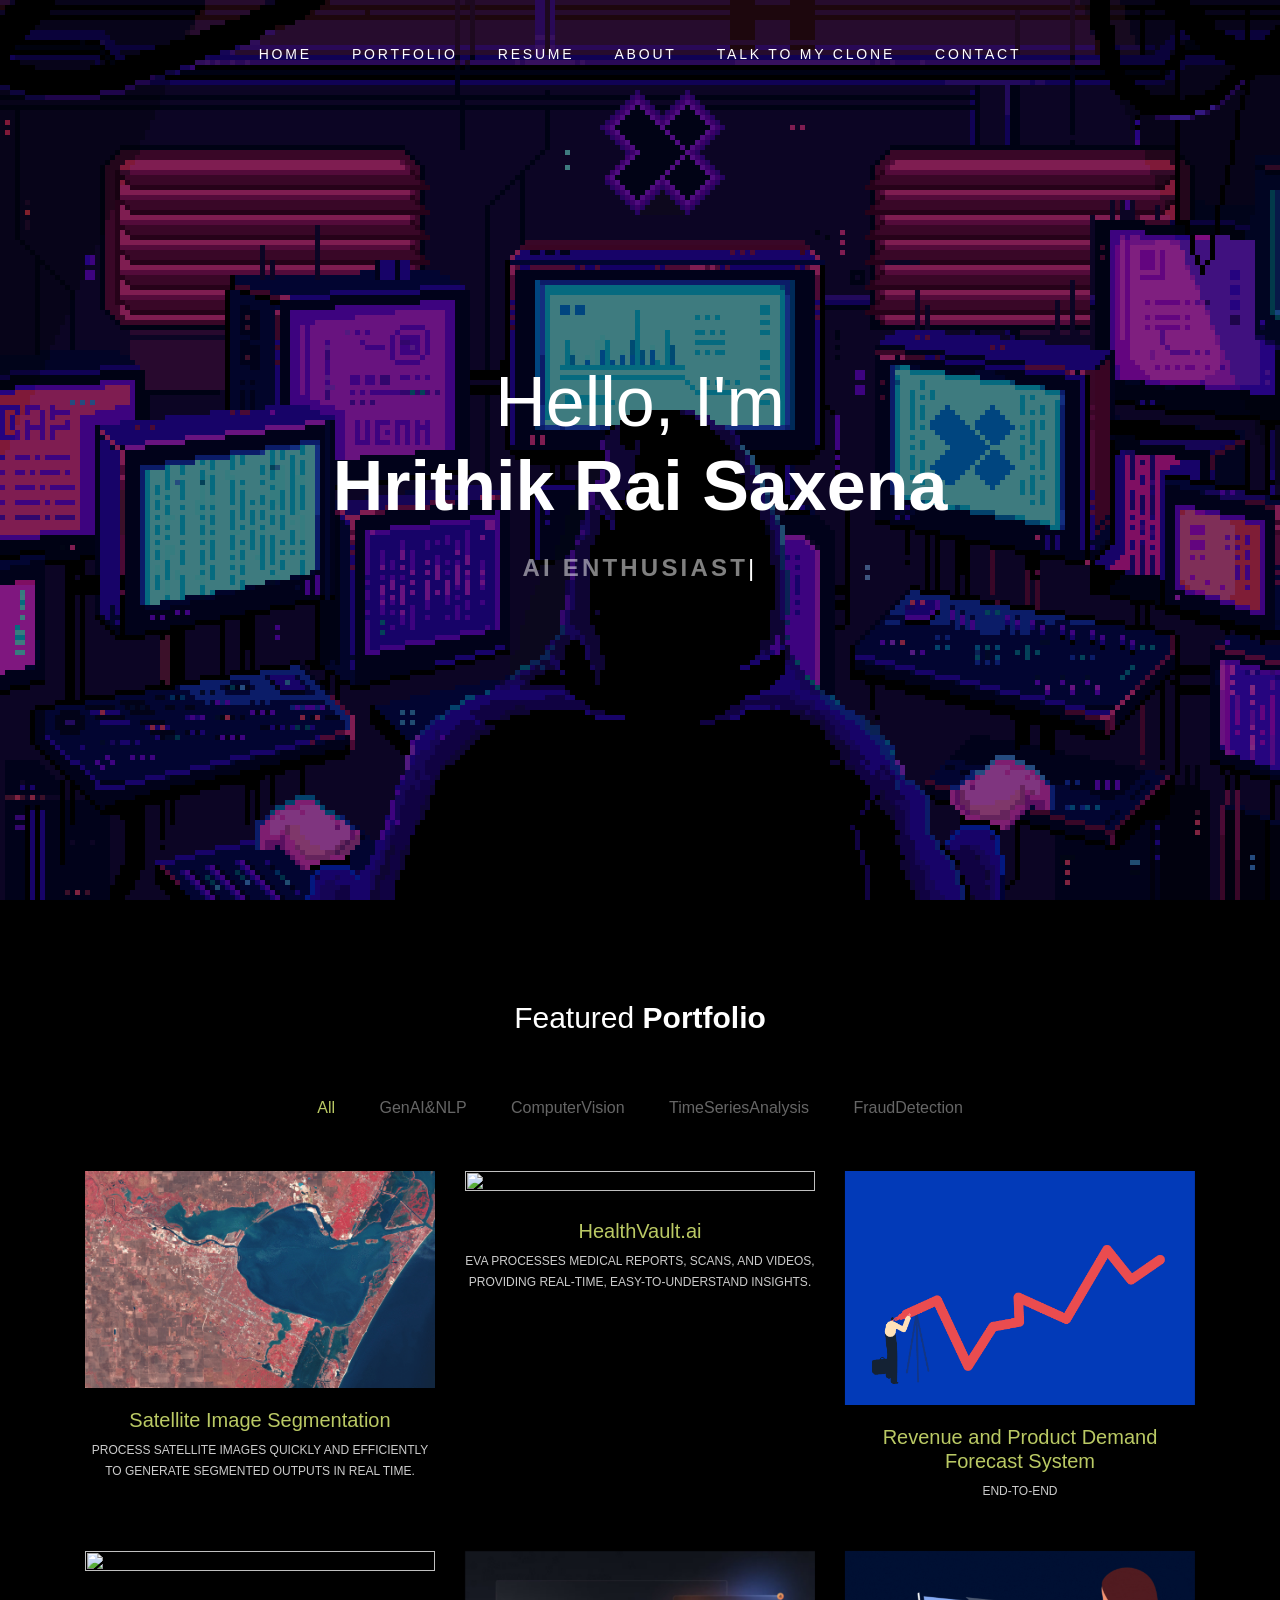
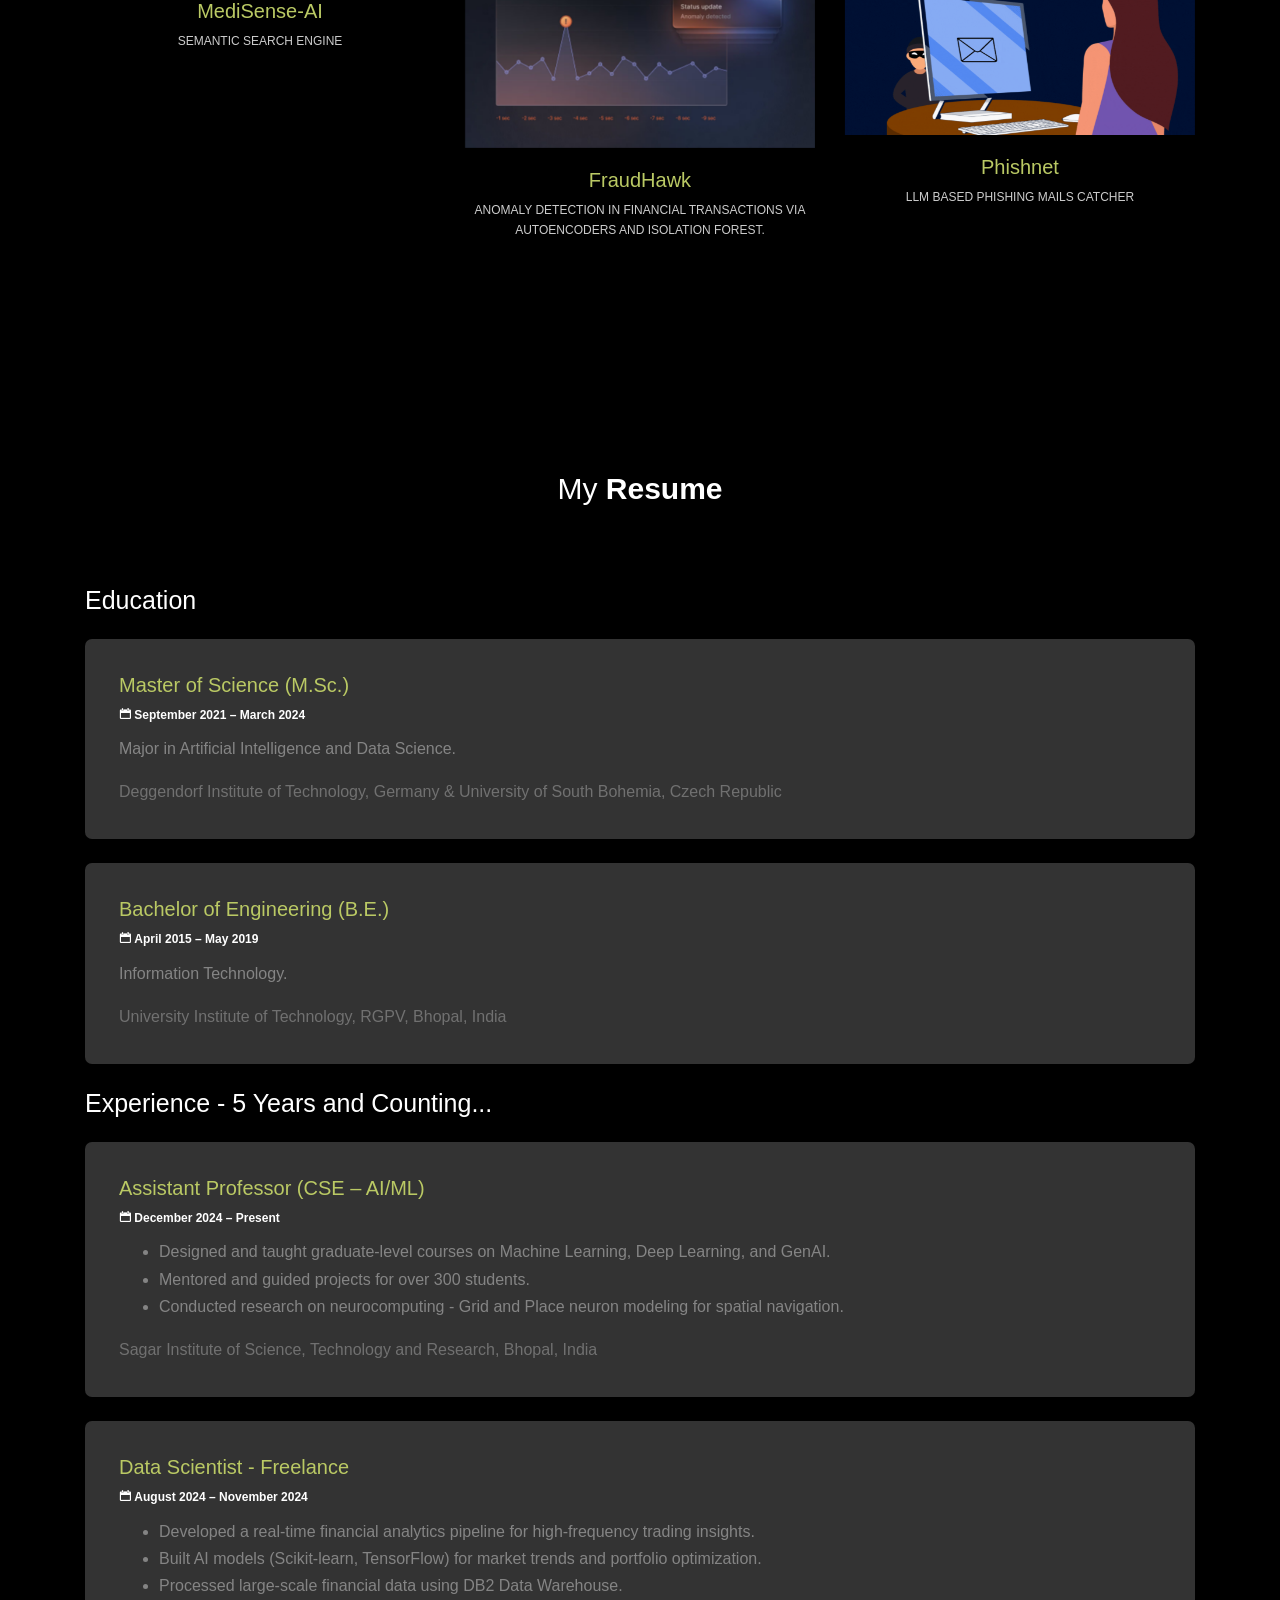
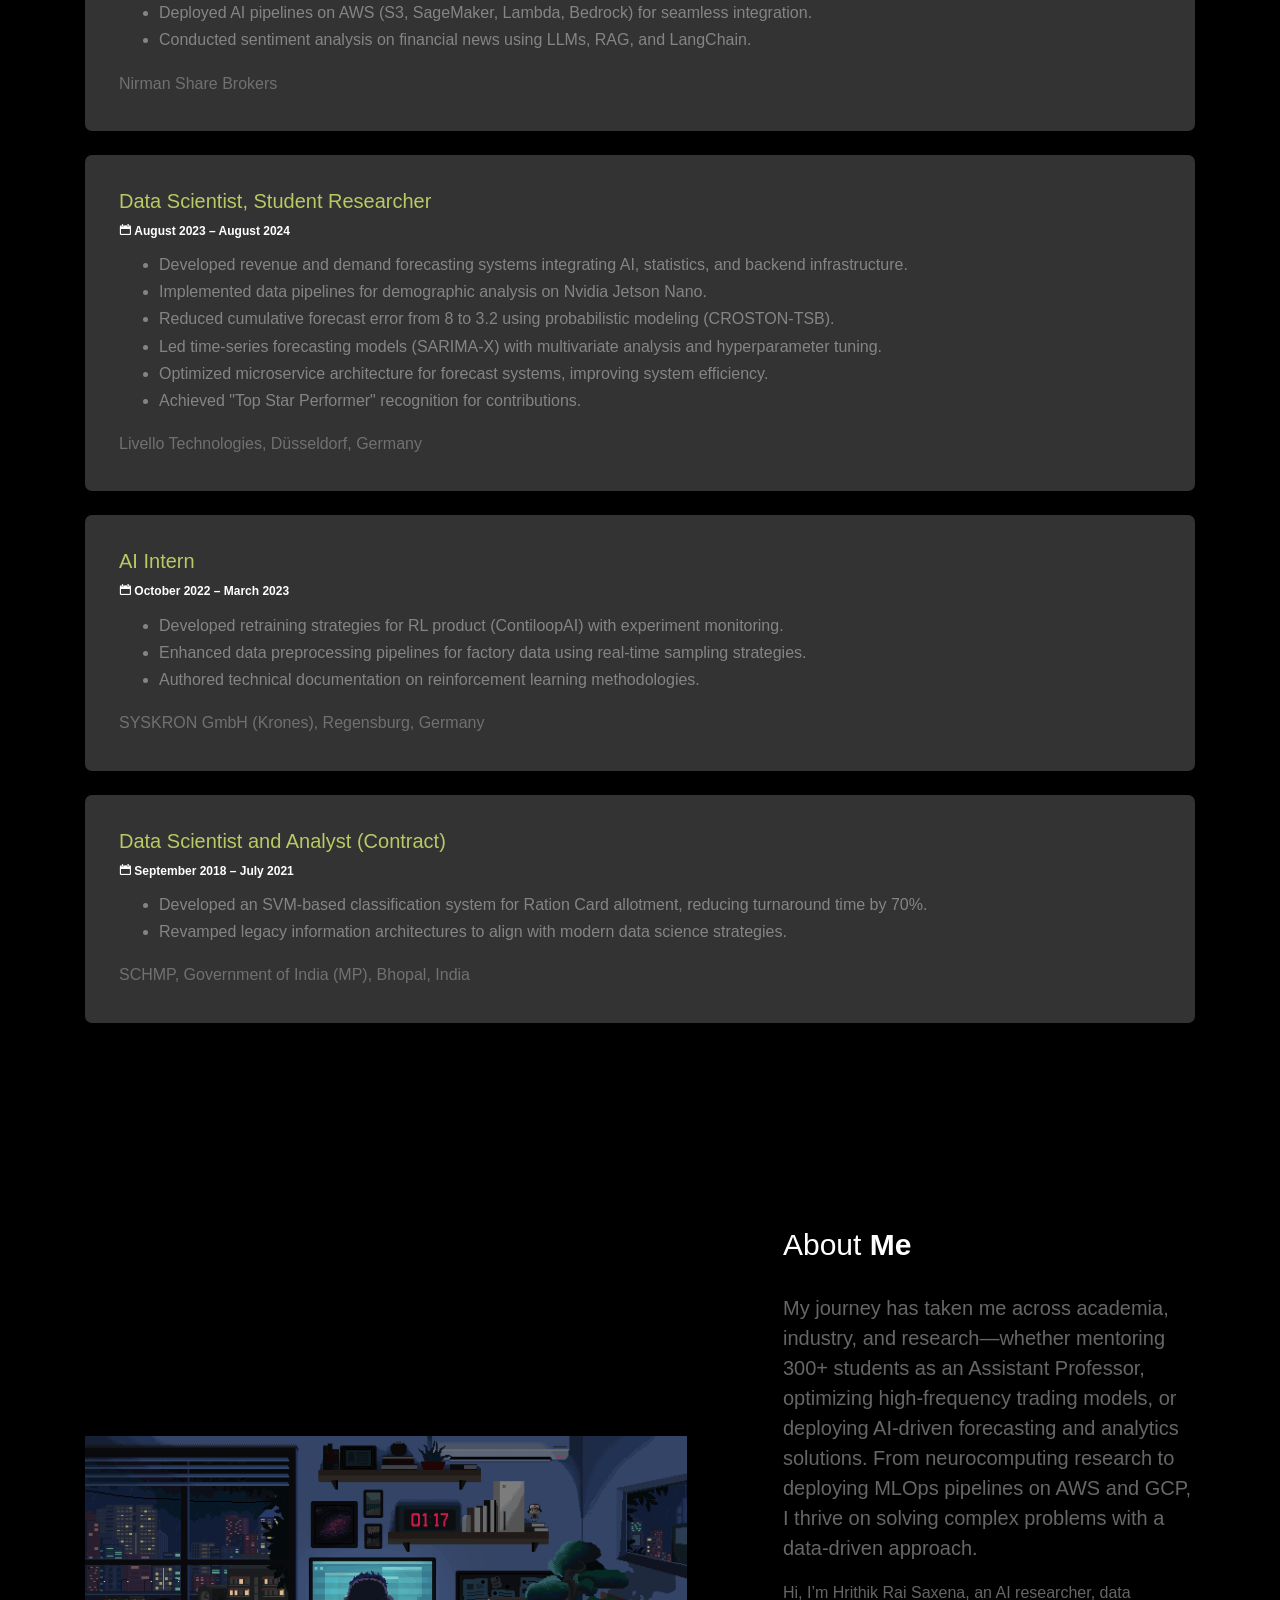
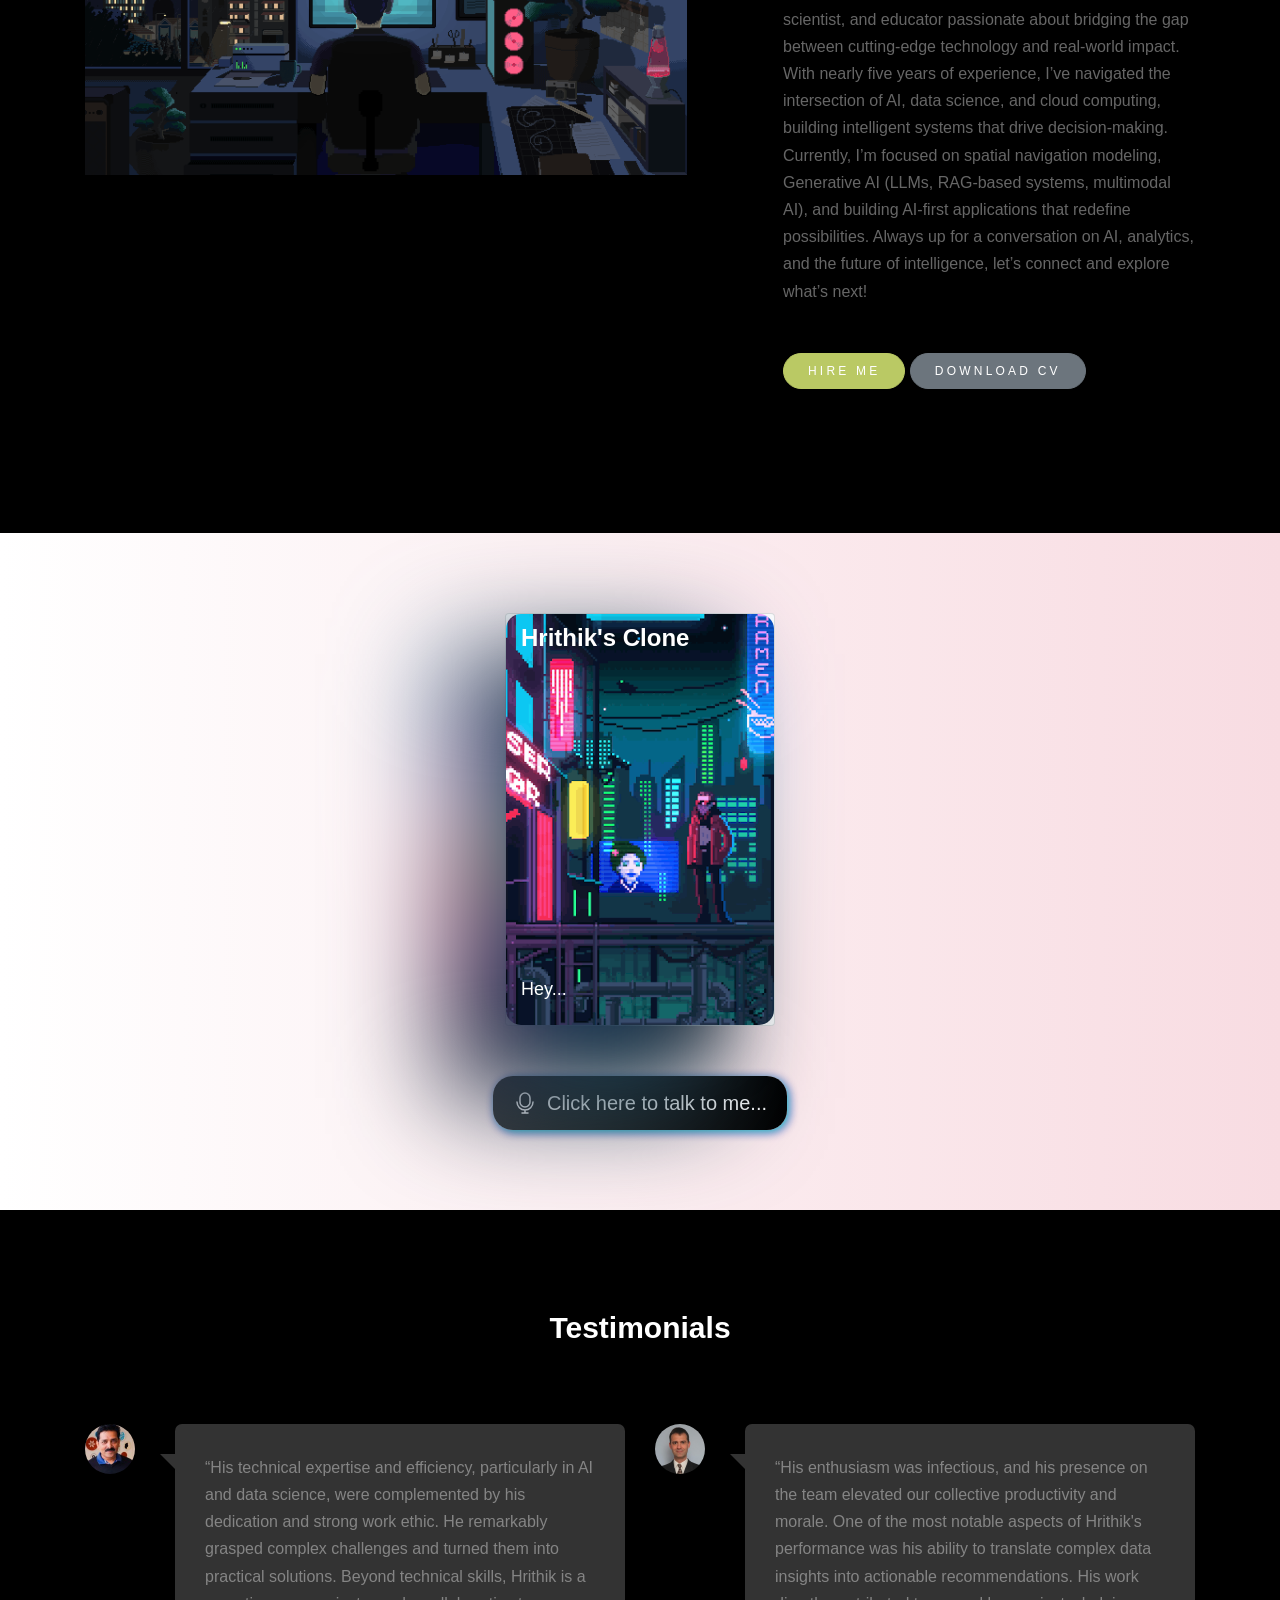
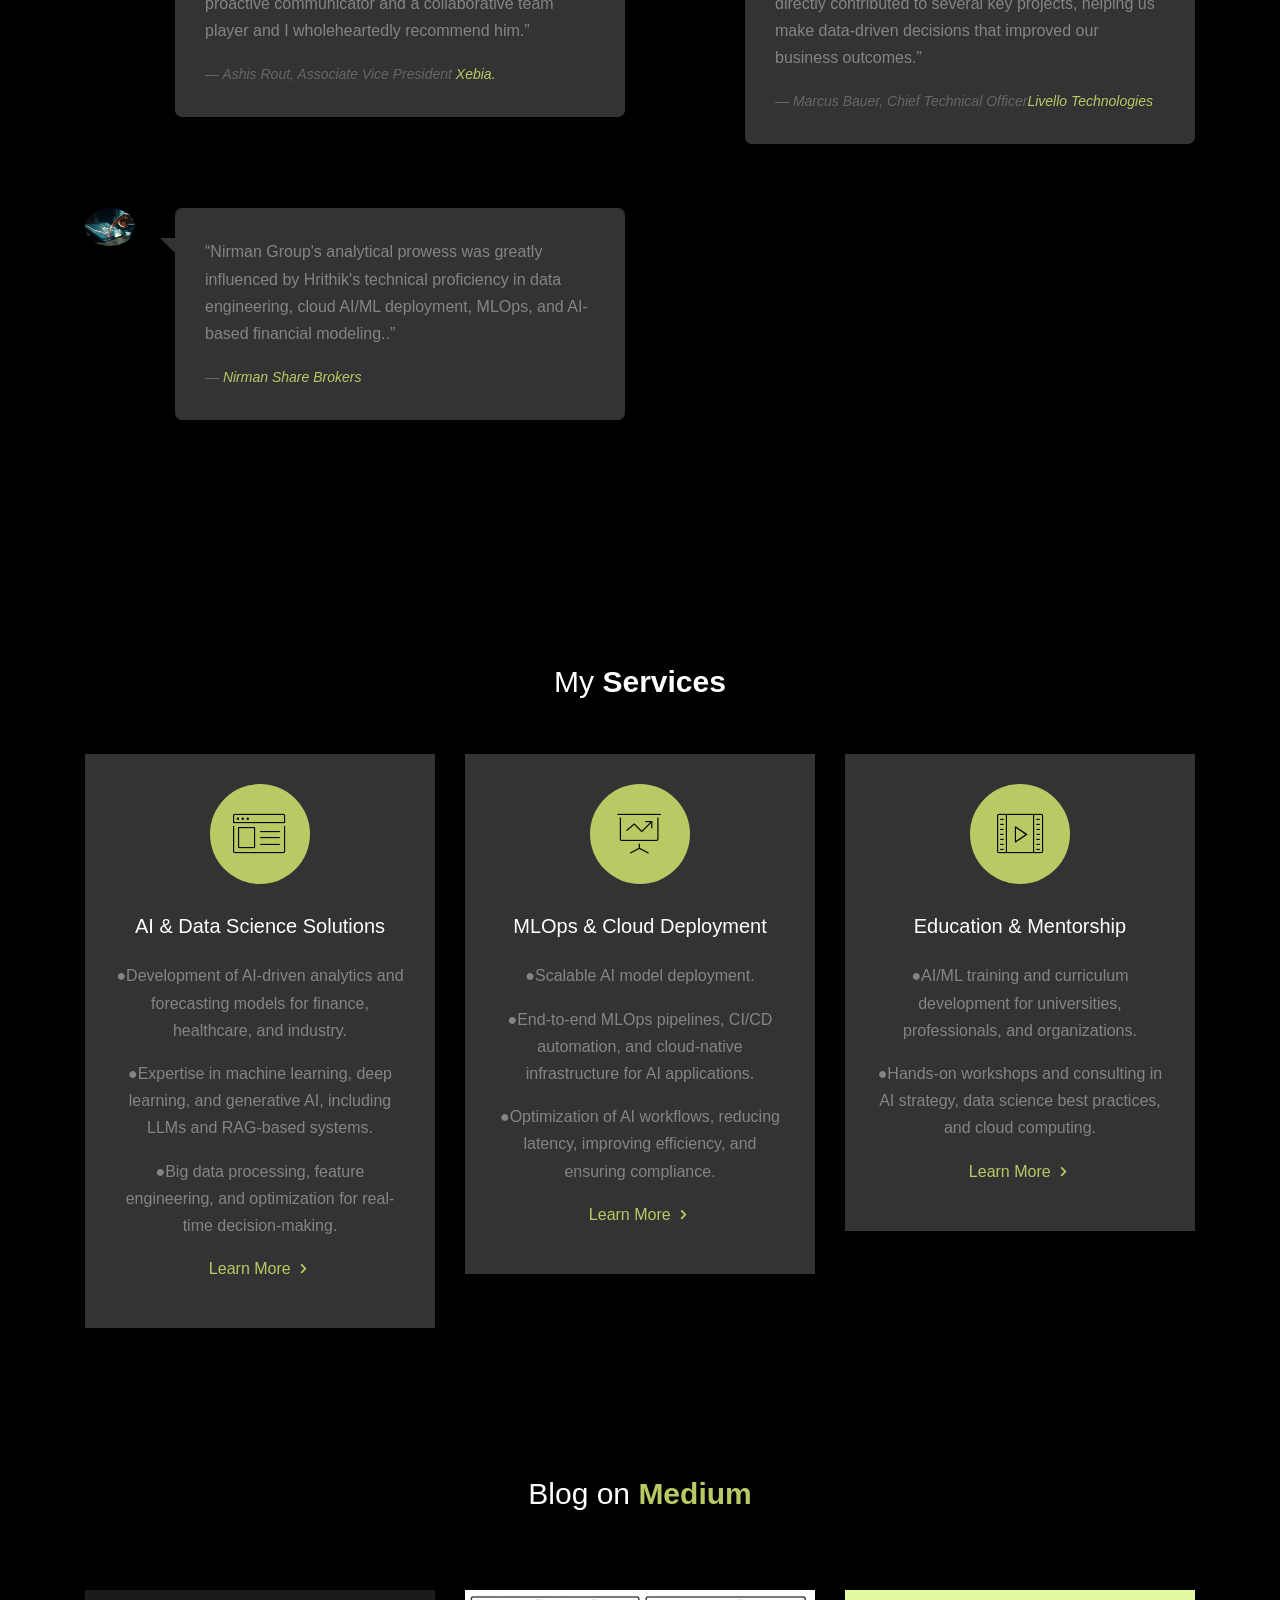
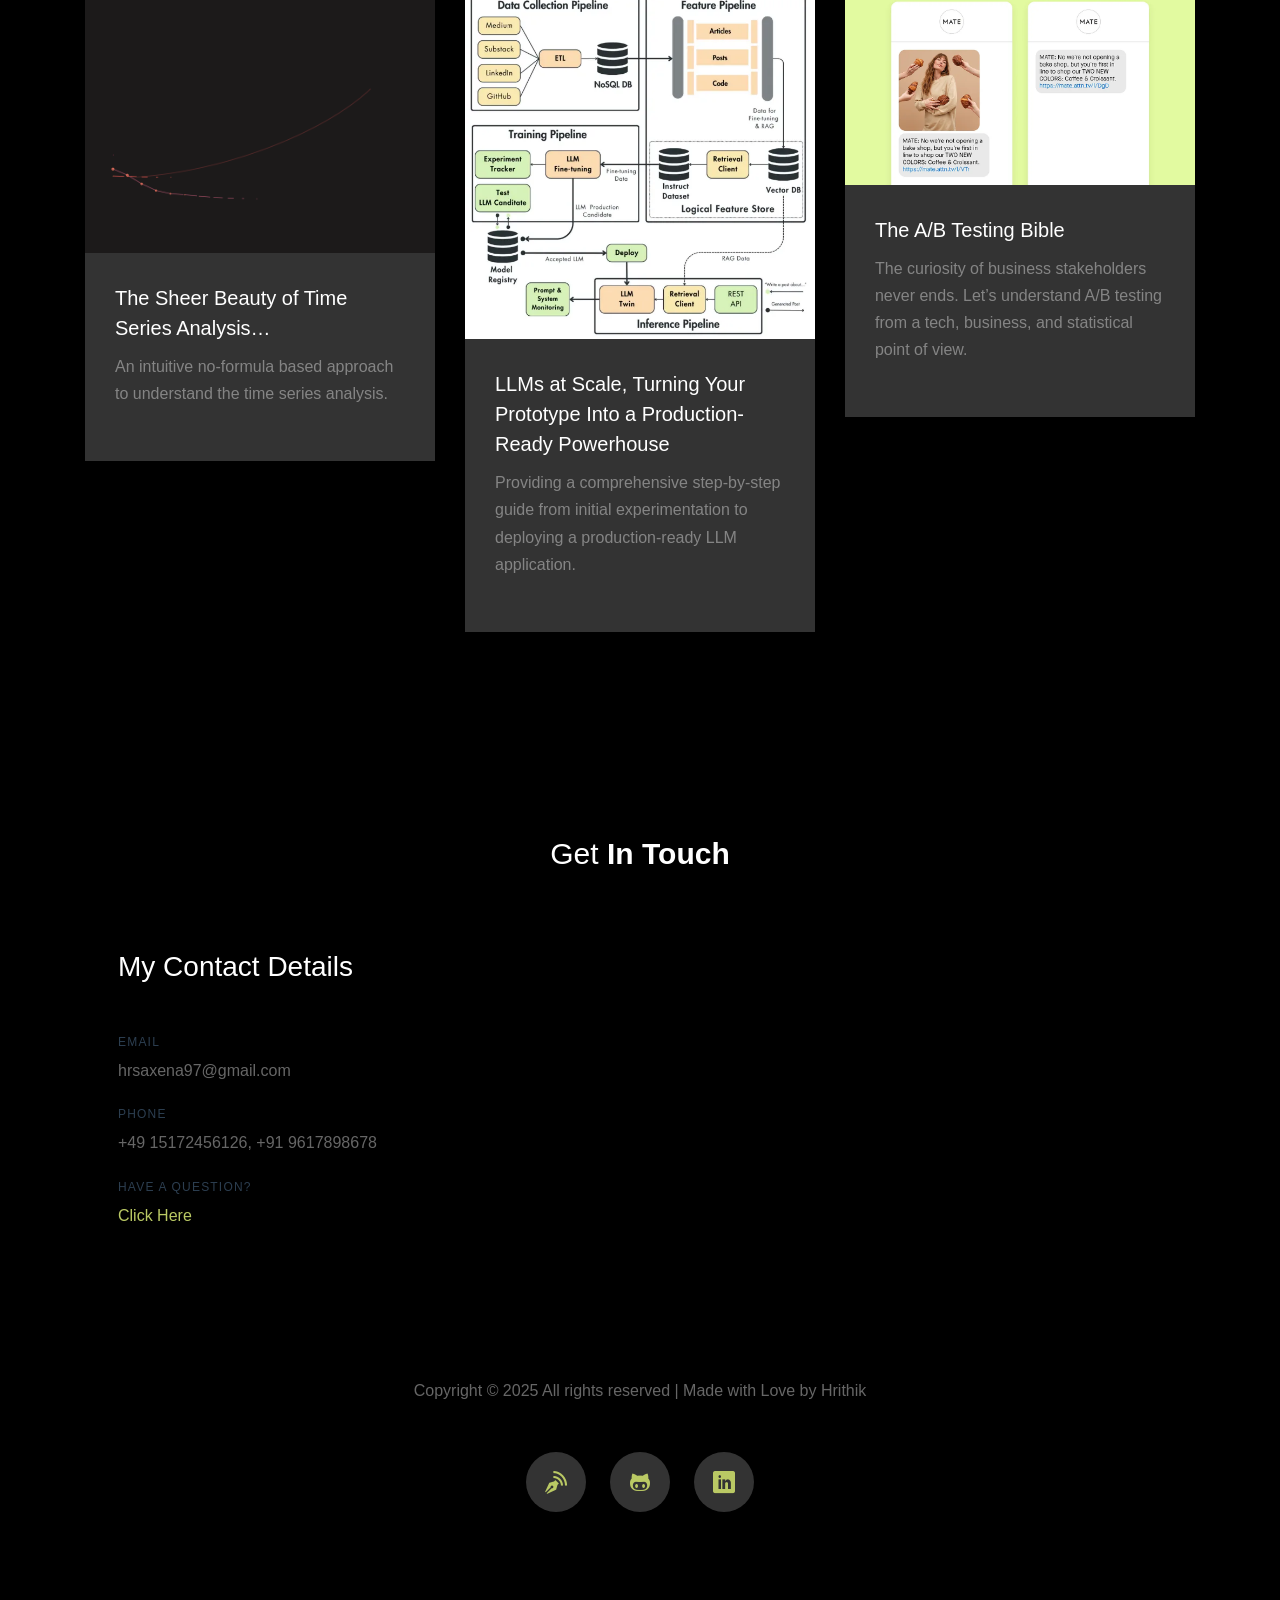
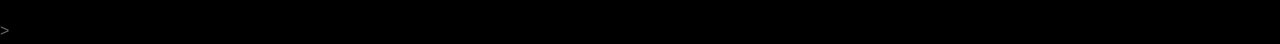
==== commit a6c8b0a1: "gifs added" ====
--- a/index.html
+++ b/index.html
@@ -180,7 +180,7 @@
 
 
 
-	<section class="site-hero" style="background-image: url(images/image_2.jpg);" id="section-home" data-stellar-background-ratio="0.5">
+	<section class="site-hero" style="background-image: url(images/pixel.gif);" id="section-home" data-stellar-background-ratio="0.5">
 		<!-- Particle container -->
 		<div id="particles-js"></div>
 	
@@ -432,13 +432,13 @@
 		<div class="container">
 			<div class="row mb-5 align-items-center">
 				<div class="col-lg-7 pr-lg-5 mb-5 mb-lg-0">
-					<img src="images/image_1.jpg" alt="Image placeholder" class="img-fluid">
+					<img src="images/about.gif" alt="Image placeholder" class="img-fluid">
 				</div>
 				<div class="col-lg-5 pl-lg-5">
 					<div class="section-heading">
 						<h2>About <strong>Me</strong></h2>
 					</div>
-					<p class="lead"><b>My journey has taken me across academia, industry, and research—whether mentoring 300+ students as an Assistant Professor, optimizing high-frequency trading models, or deploying AI-driven forecasting and analytics solutions. From neurocomputing research to deploying MLOps pipelines on AWS and GCP, I thrive on solving complex problems with data-driven </b></p>
+					<p class="lead"><b>My journey has taken me across academia, industry, and research—whether mentoring 300+ students as an Assistant Professor, optimizing high-frequency trading models, or deploying AI-driven forecasting and analytics solutions. From neurocomputing research to deploying MLOps pipelines on AWS and GCP, I thrive on solving complex problems with a data-driven approach.</b></p>
 					<p class="mb-5  ">Hi, I’m Hrithik Rai Saxena, an AI researcher, data scientist, and educator passionate about bridging the gap between cutting-edge technology and real-world impact. With nearly five years of experience, I’ve navigated the intersection of AI, data science, and cloud computing, building intelligent systems that drive decision-making. Currently, I’m focused on spatial navigation modeling, Generative AI (LLMs, RAG-based systems, multimodal AI), and building AI-first applications that redefine possibilities. Always up for a conversation on AI, analytics, and the future of intelligence, let’s connect and explore what’s next!</p>
 
 					<p>
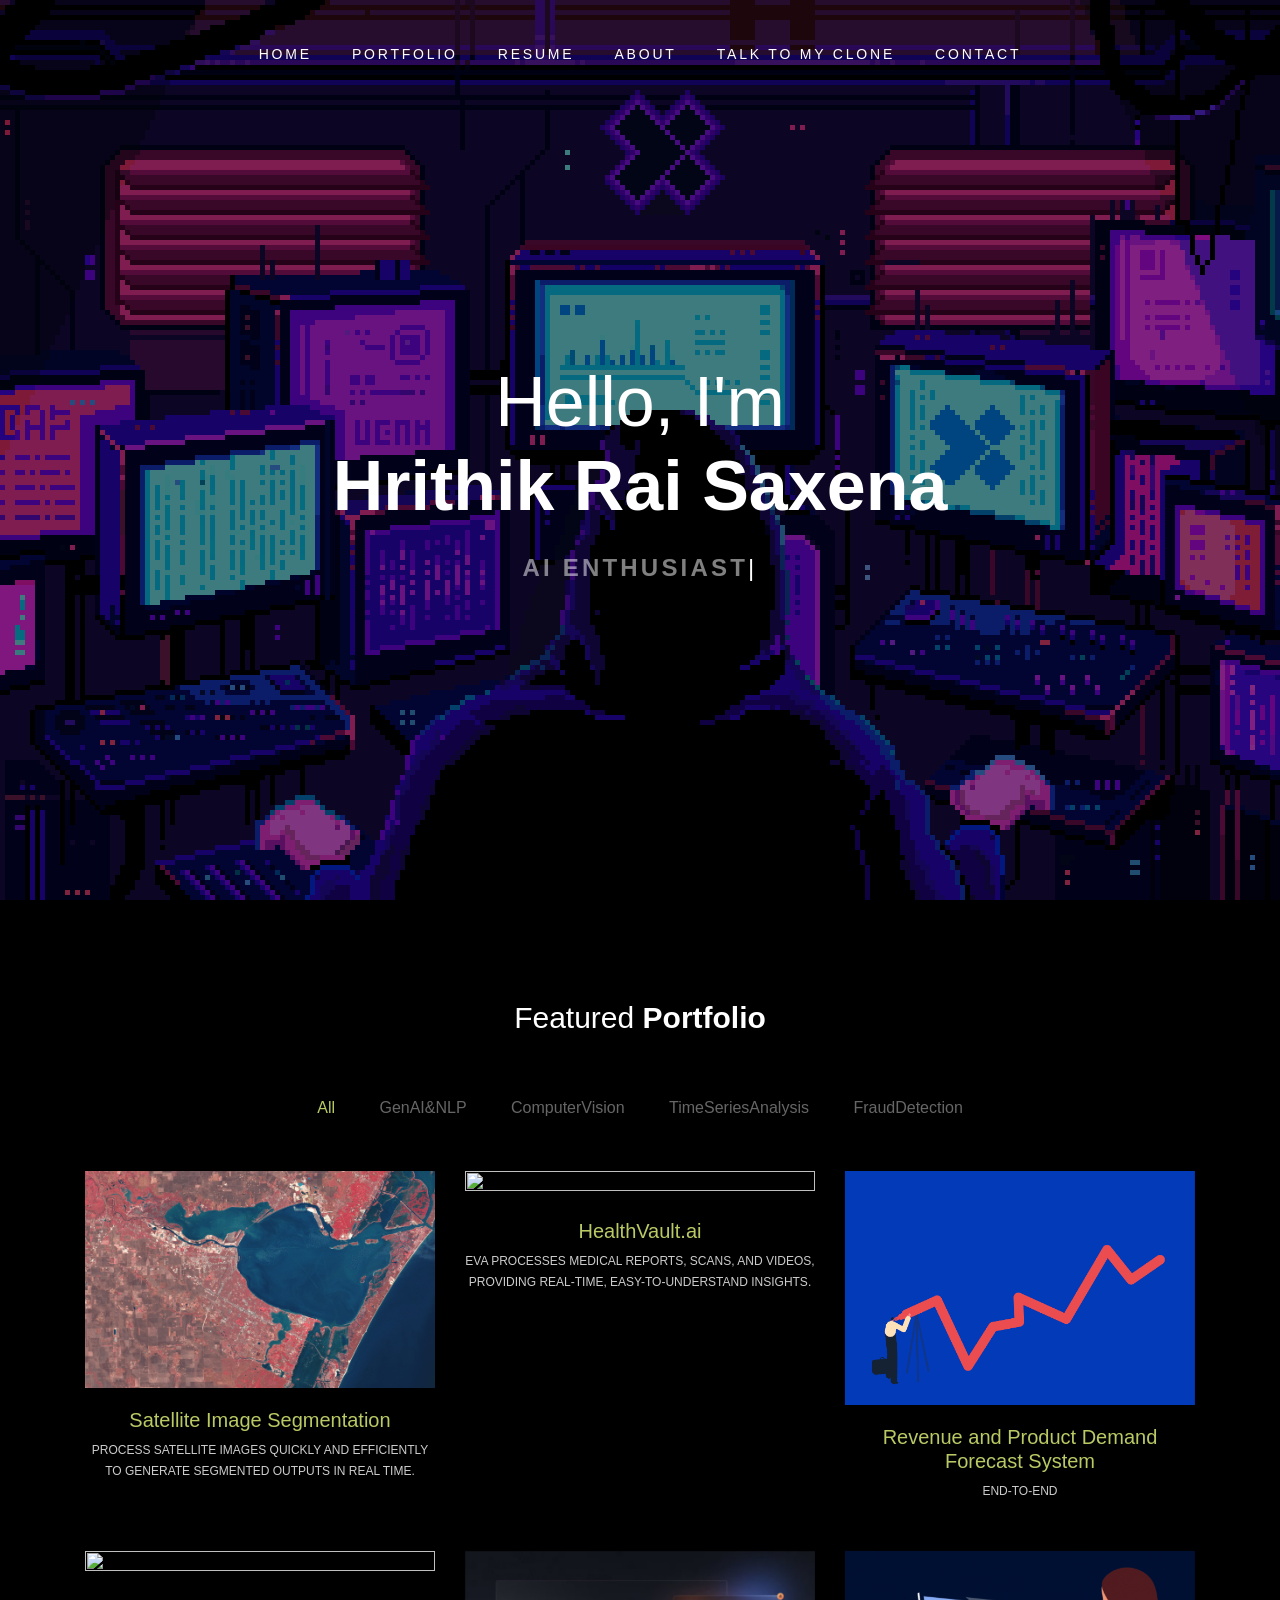
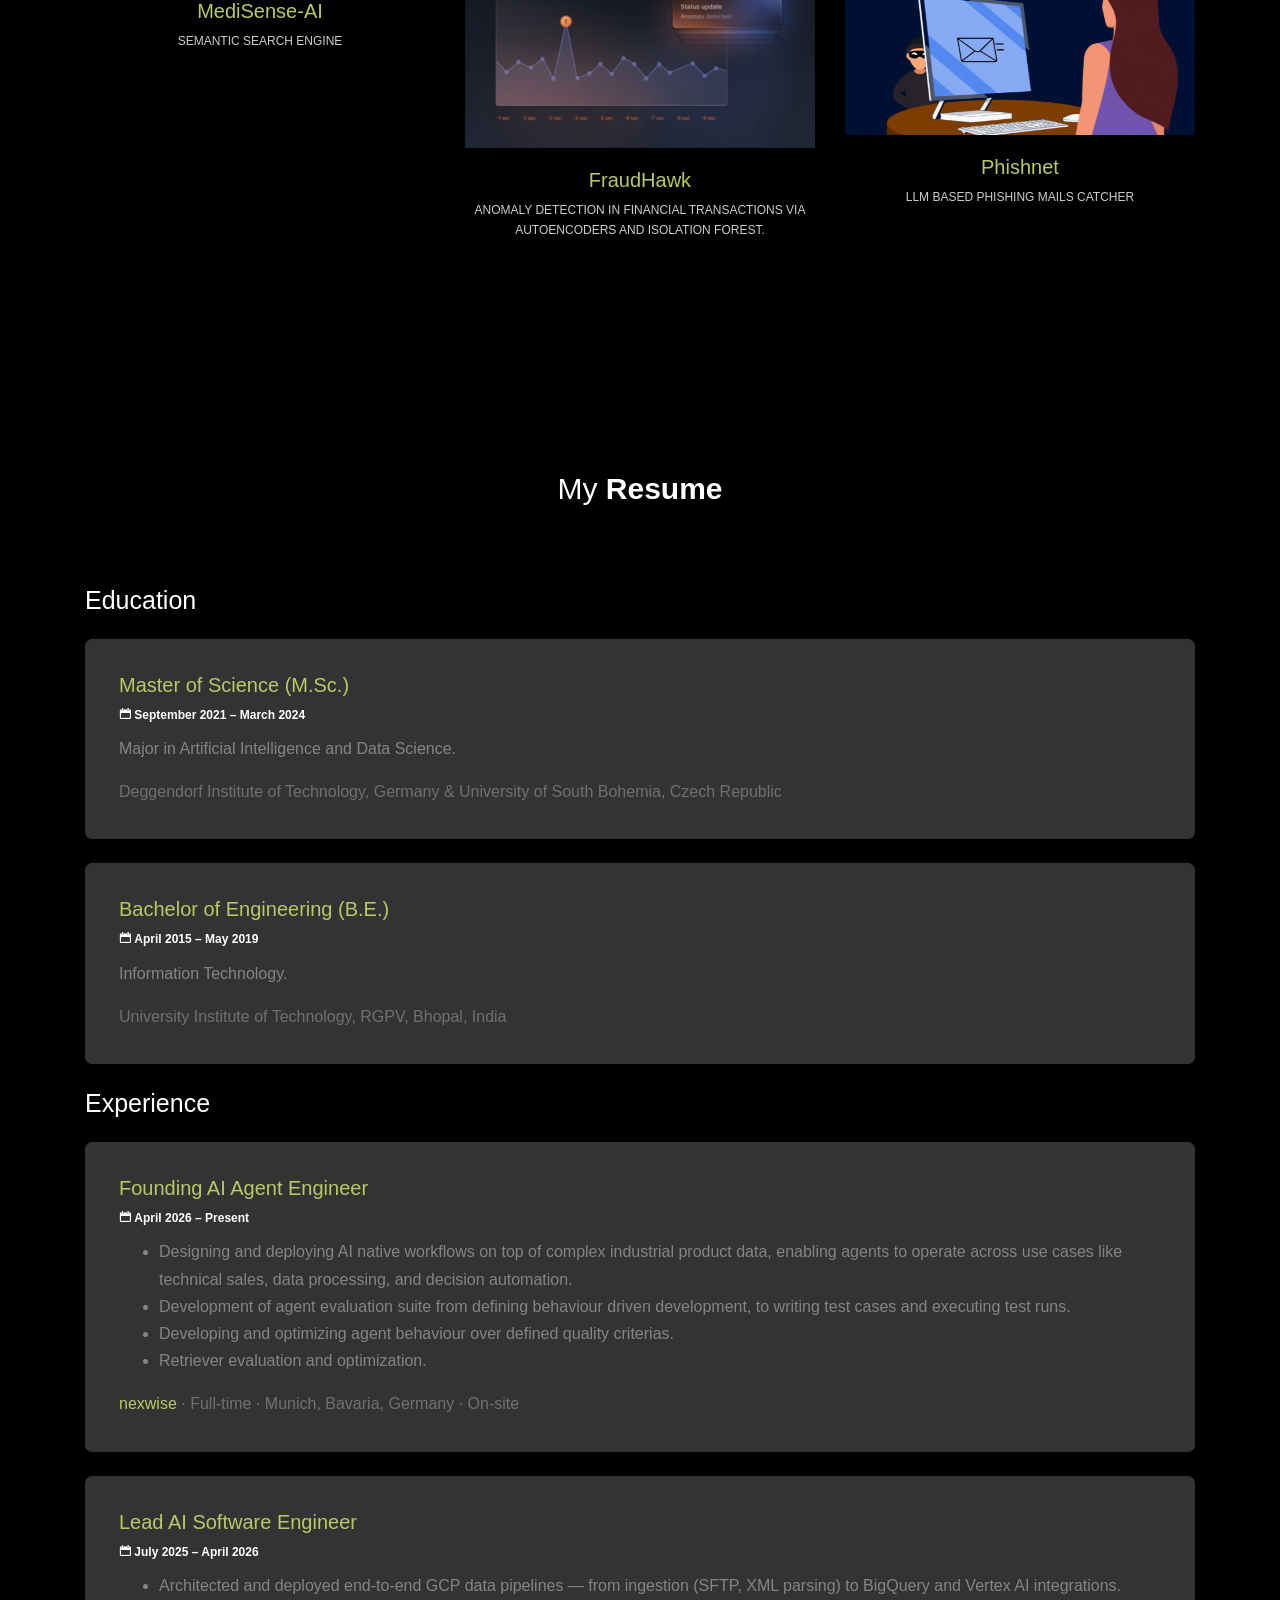
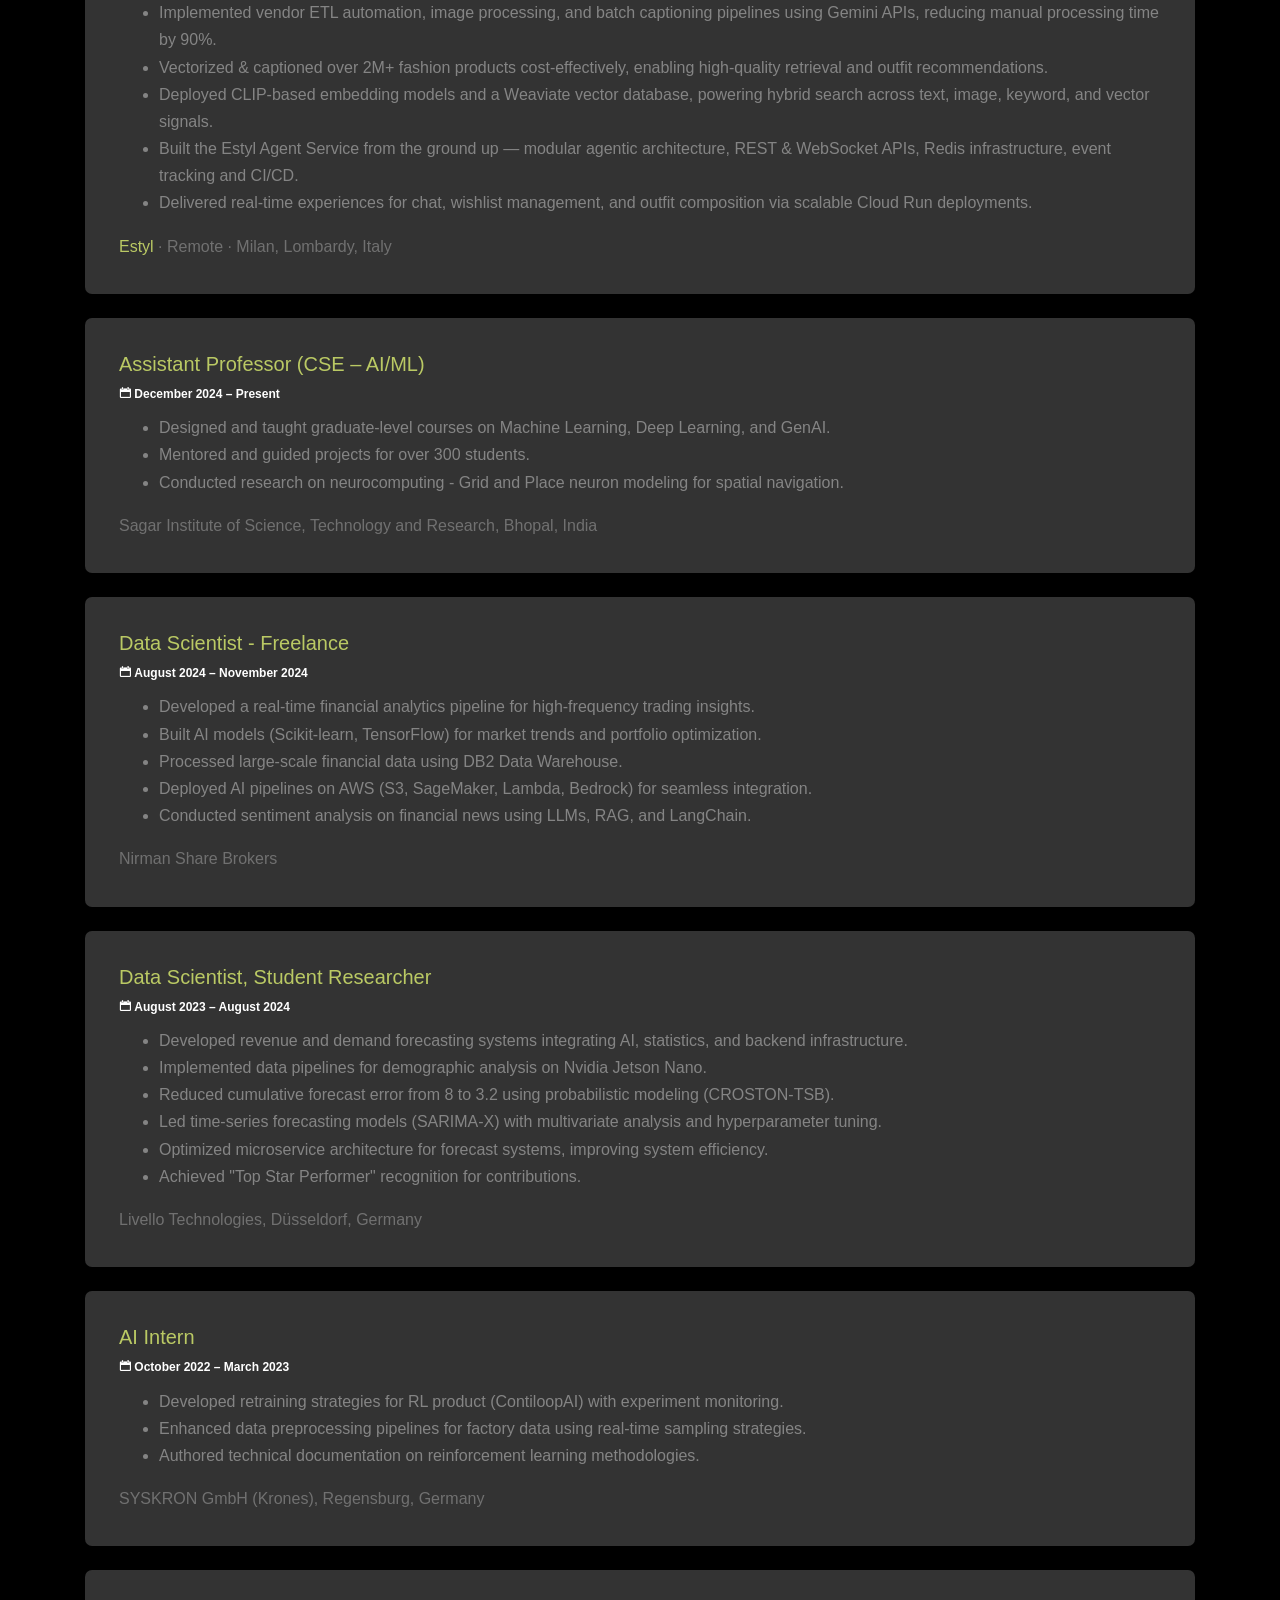
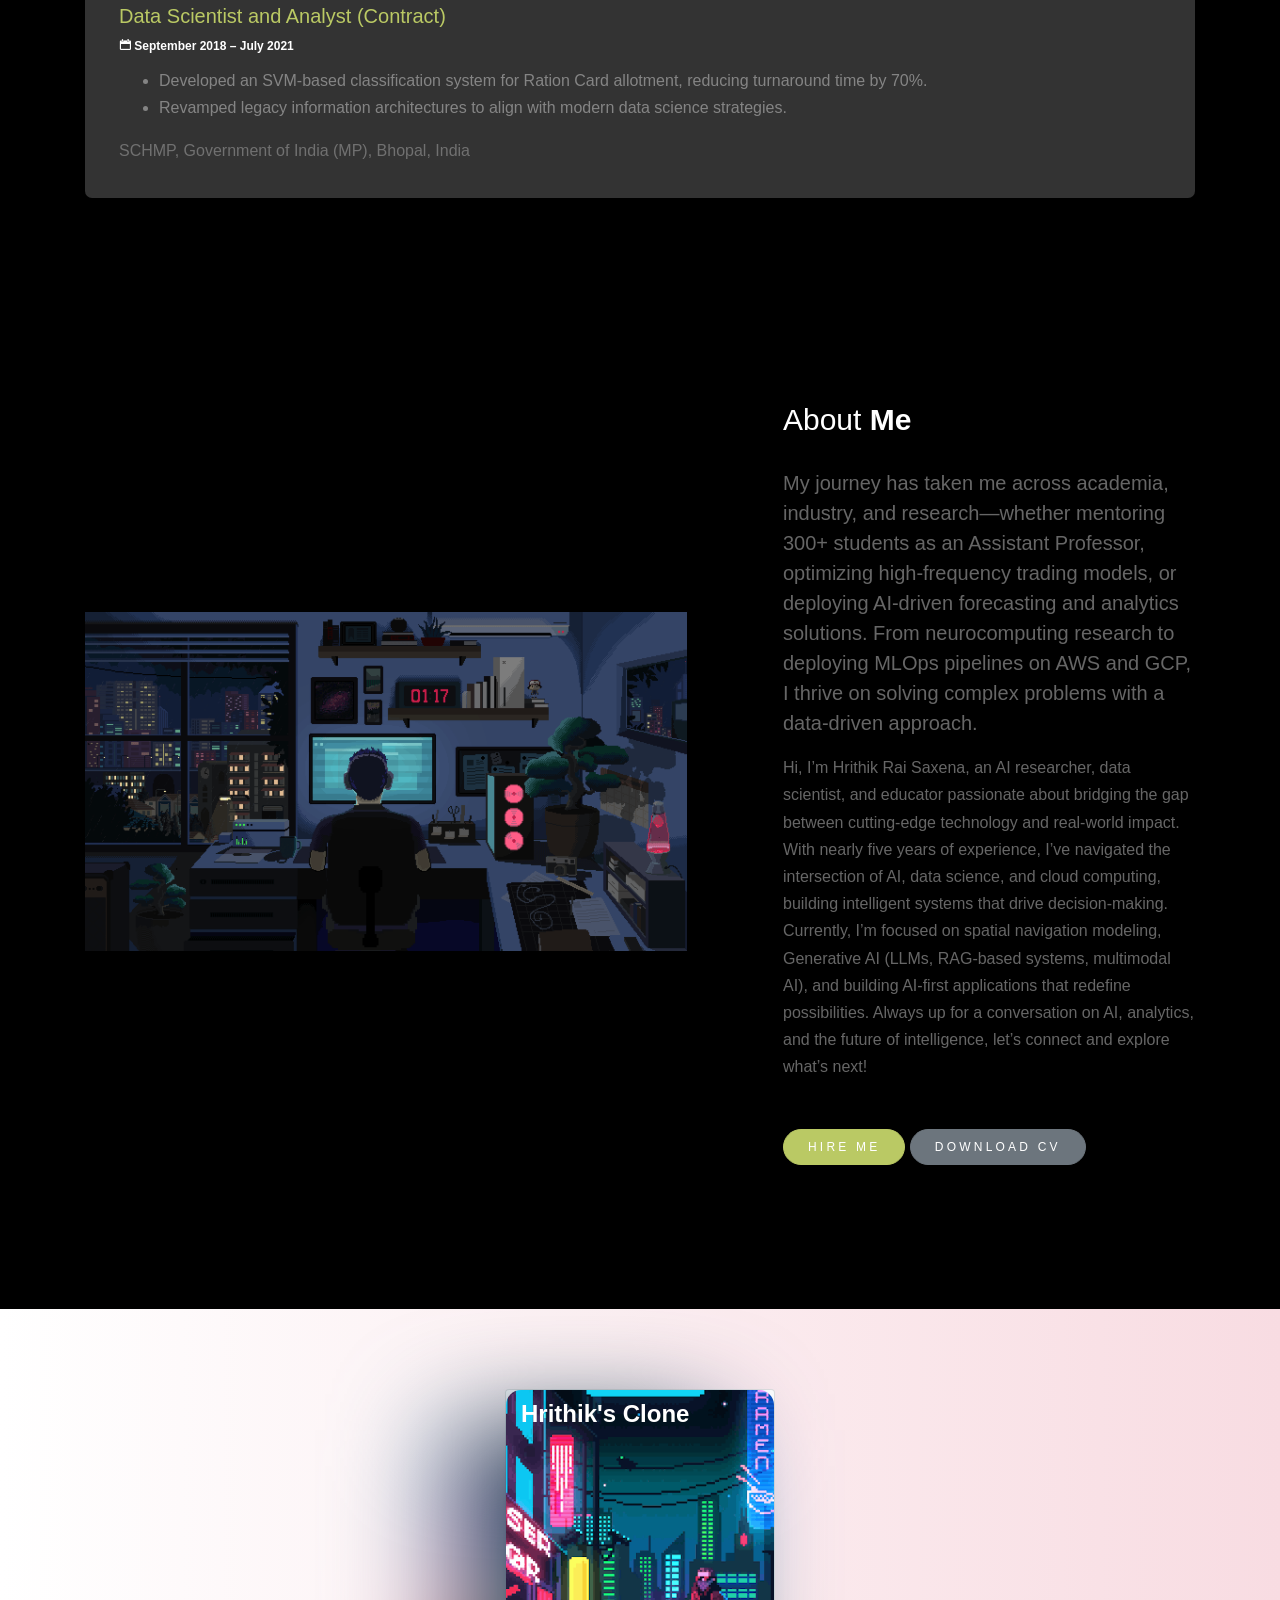
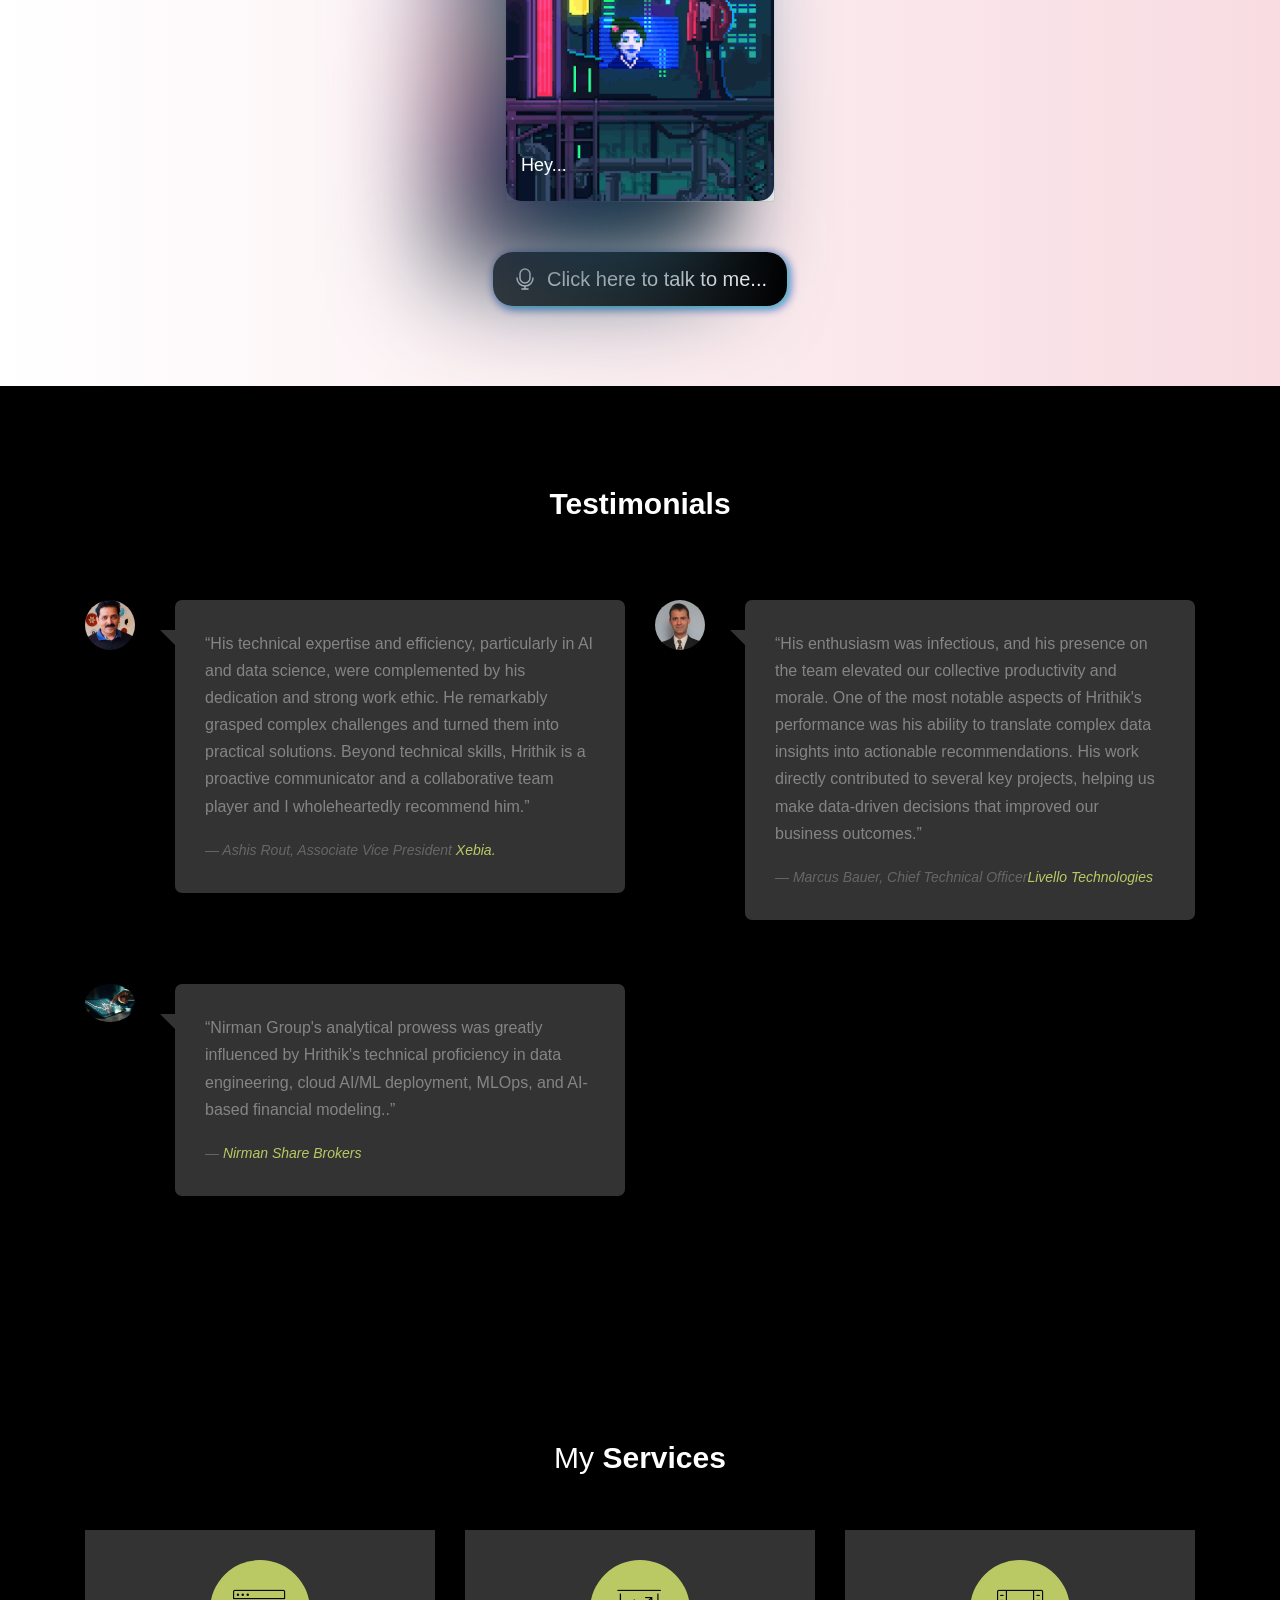
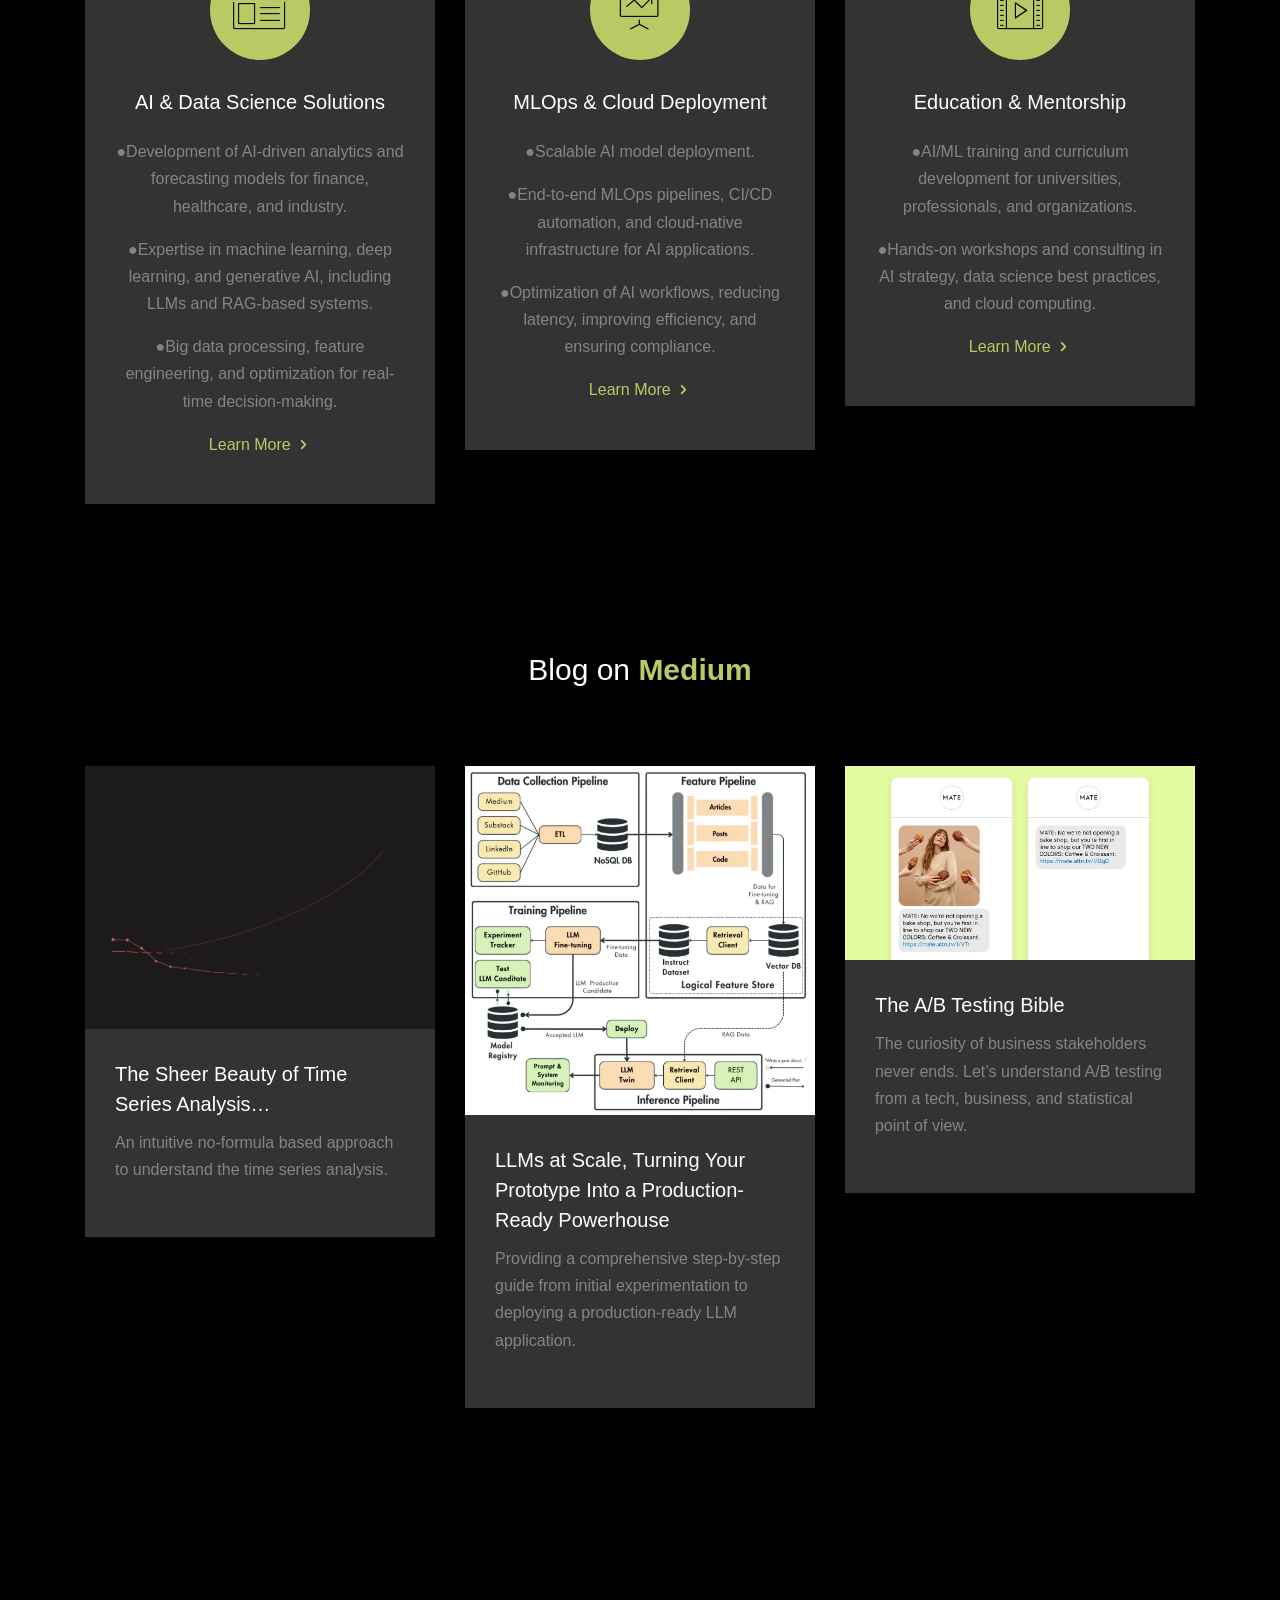
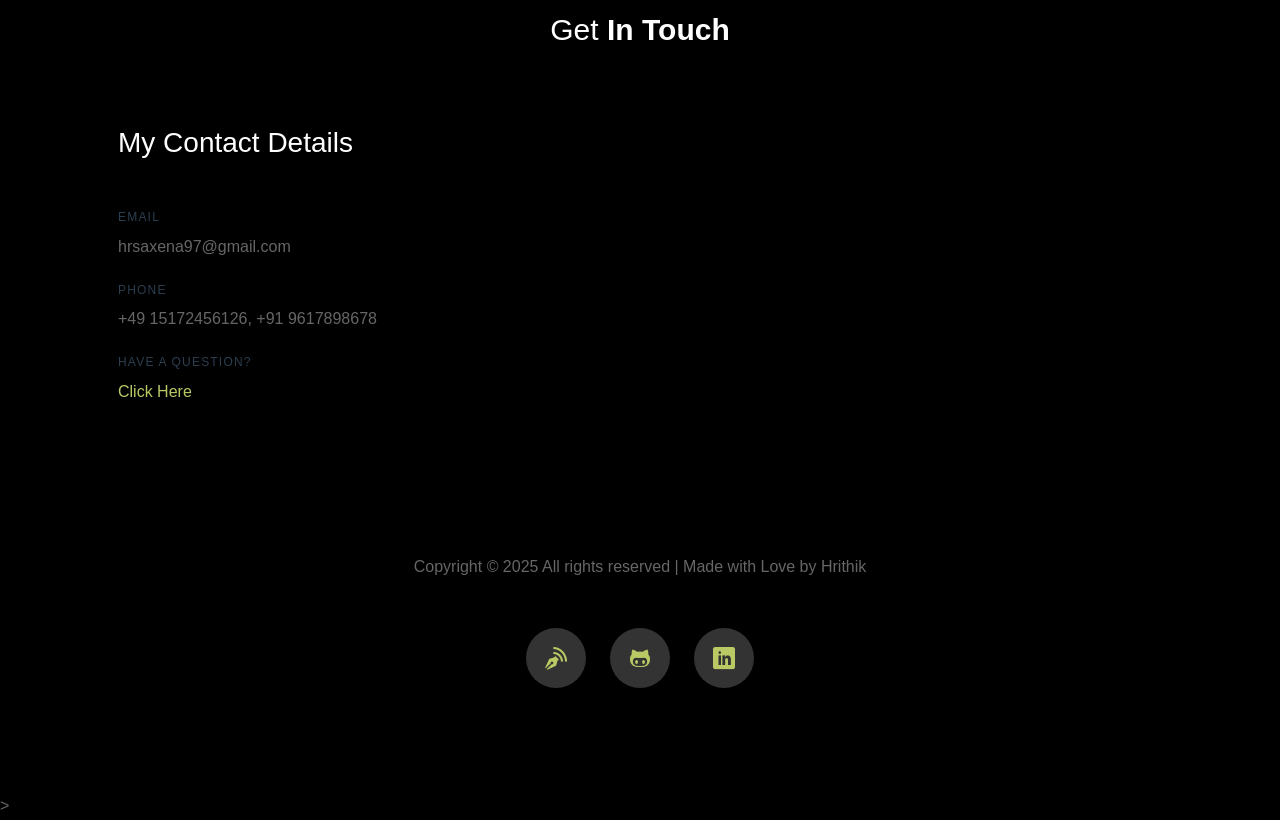
==== commit 6d33f11a: "updated experience section" ====
--- a/index.html
+++ b/index.html
@@ -361,7 +361,33 @@
 	
 				<!-- Experience Section -->
 				<div class="col-md-12">
-					<h2 class="mb-4">Experience - 5 Years and Counting...</h2>
+					<h2 class="mb-4">Experience</h2>
+
+					<div class="resume-item mb-4">
+						<h3>Founding AI Agent Engineer</h3>
+						<span class="date"><span class="icon-calendar"></span> April 2026 – Present</span>
+						<ul>
+							<li>Designing and deploying AI native workflows on top of complex industrial product data, enabling agents to operate across use cases like technical sales, data processing, and decision automation.</li>
+							<li>Development of agent evaluation suite from defining behaviour driven development, to writing test cases and executing test runs.</li>
+							<li>Developing and optimizing agent behaviour over defined quality criterias.</li>
+							<li>Retriever evaluation and optimization.</li>
+						</ul>
+						<span class="school"><a href="https://nexwise.ai" target="_blank" rel="noopener noreferrer">nexwise</a> · Full-time · Munich, Bavaria, Germany · On-site</span>
+					</div>
+
+					<div class="resume-item mb-4">
+						<h3>Lead AI Software Engineer</h3>
+						<span class="date"><span class="icon-calendar"></span> July 2025 – April 2026</span>
+						<ul>
+							<li>Architected and deployed end-to-end GCP data pipelines — from ingestion (SFTP, XML parsing) to BigQuery and Vertex AI integrations.</li>
+							<li>Implemented vendor ETL automation, image processing, and batch captioning pipelines using Gemini APIs, reducing manual processing time by 90%.</li>
+							<li>Vectorized &amp; captioned over 2M+ fashion products cost-effectively, enabling high-quality retrieval and outfit recommendations.</li>
+							<li>Deployed CLIP-based embedding models and a Weaviate vector database, powering hybrid search across text, image, keyword, and vector signals.</li>
+							<li>Built the Estyl Agent Service from the ground up — modular agentic architecture, REST &amp; WebSocket APIs, Redis infrastructure, event tracking and CI/CD.</li>
+							<li>Delivered real-time experiences for chat, wishlist management, and outfit composition via scalable Cloud Run deployments.</li>
+						</ul>
+						<span class="school"><a href="https://estyl.ai" target="_blank" rel="noopener noreferrer">Estyl</a> · Remote · Milan, Lombardy, Italy</span>
+					</div>
 	
 					<div class="resume-item mb-4">
 						<h3>Assistant Professor (CSE – AI/ML)</h3>
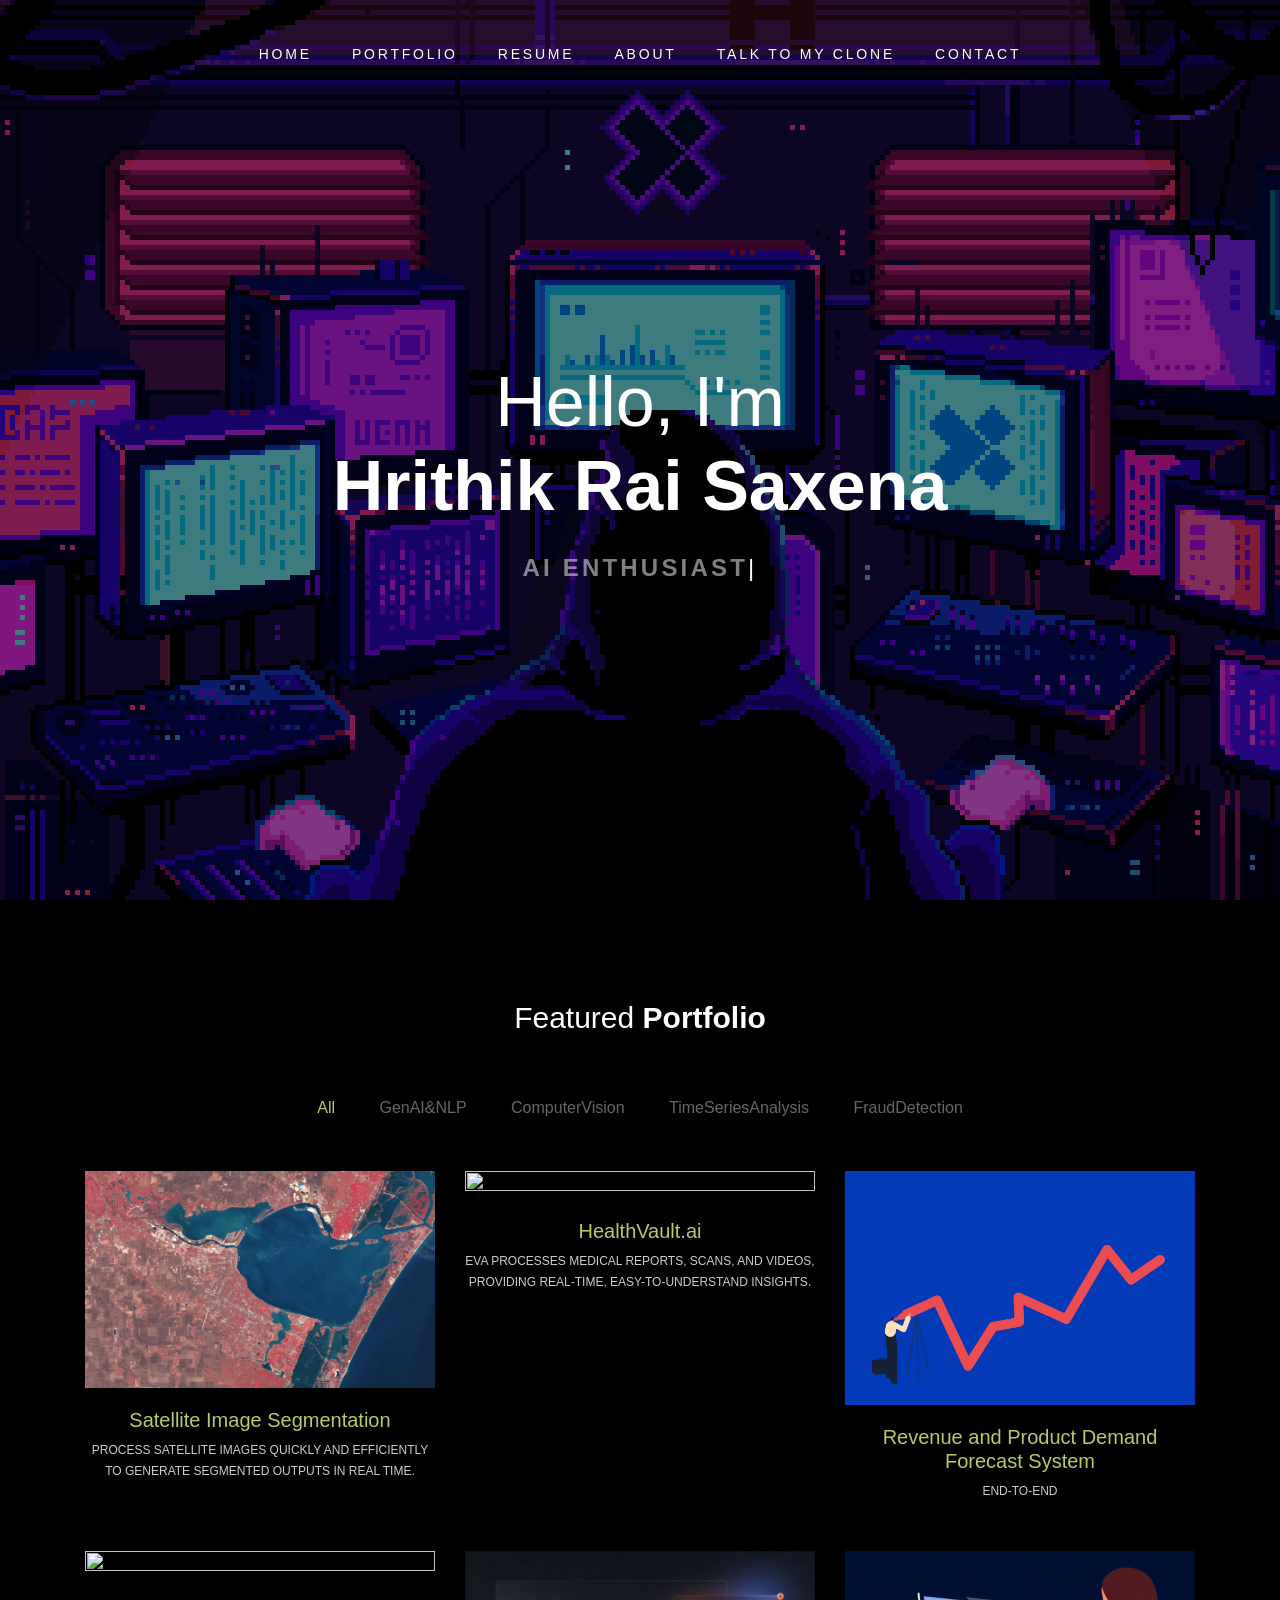
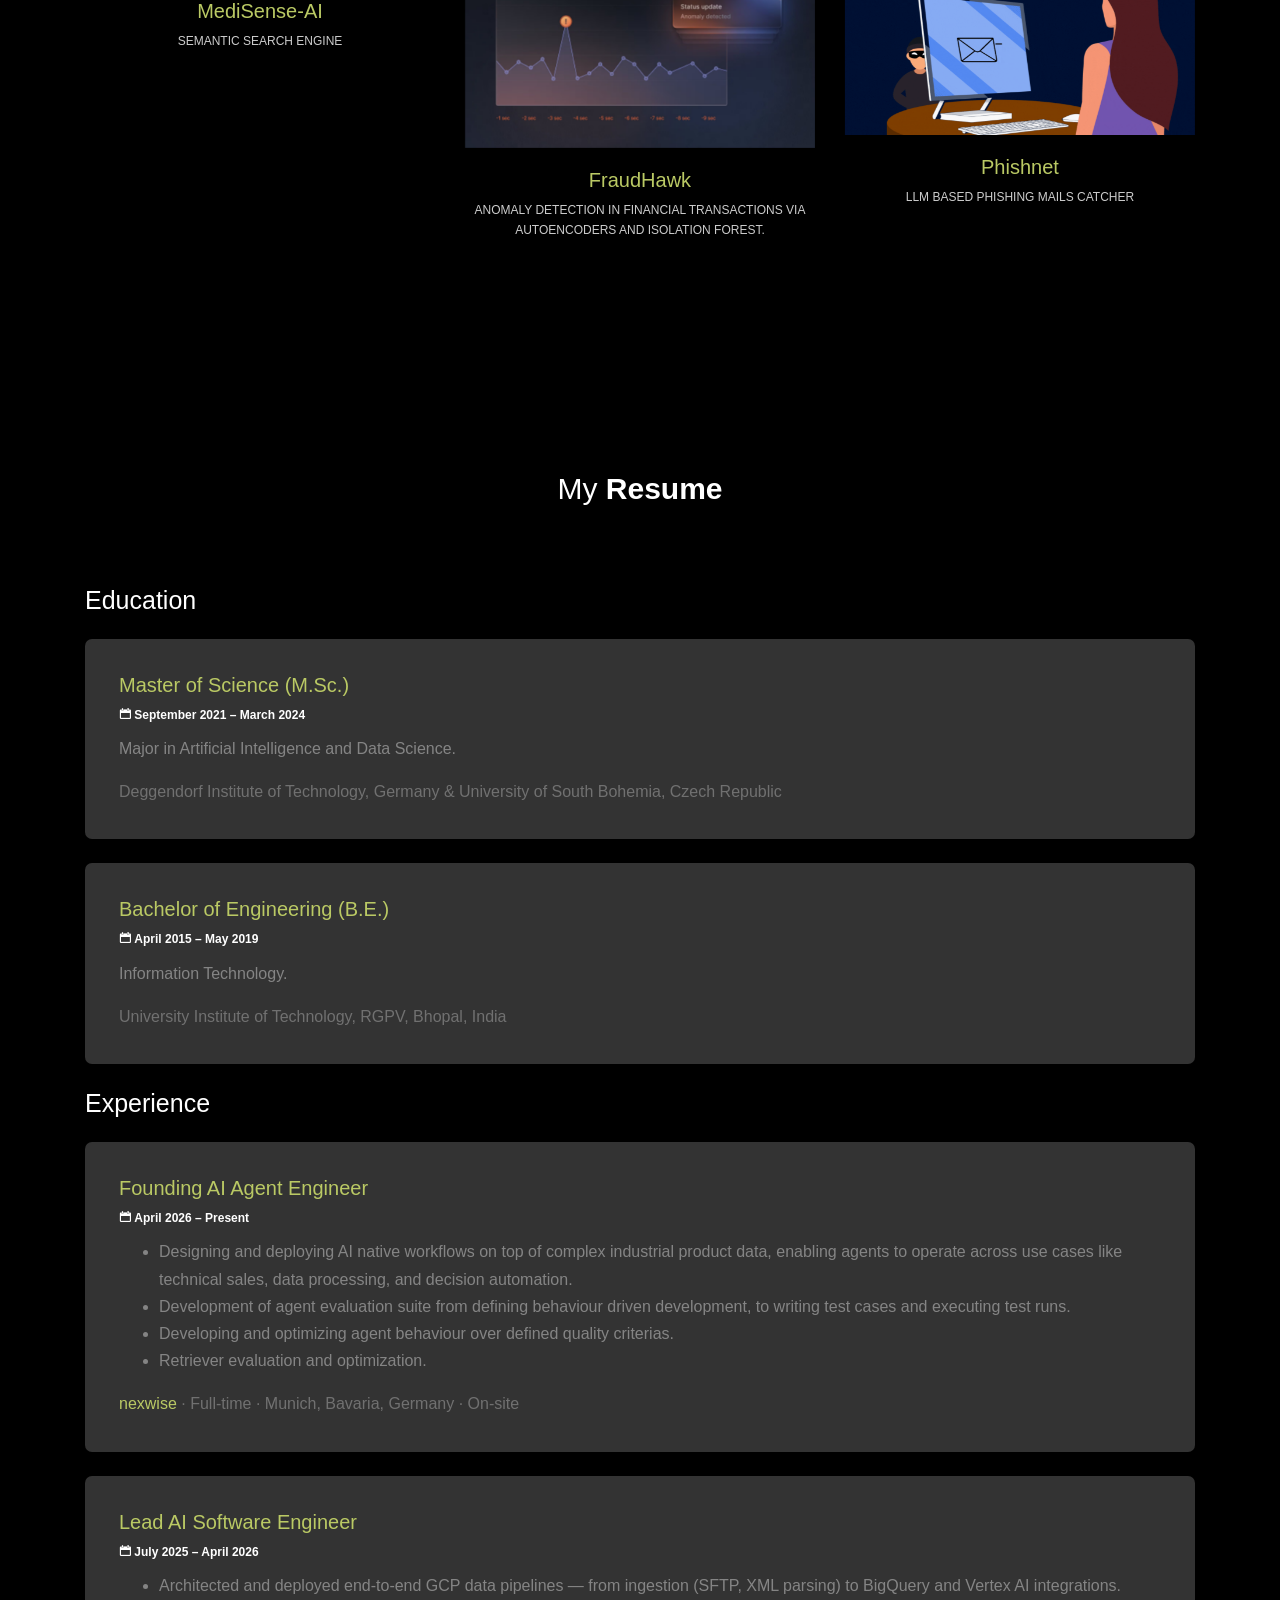
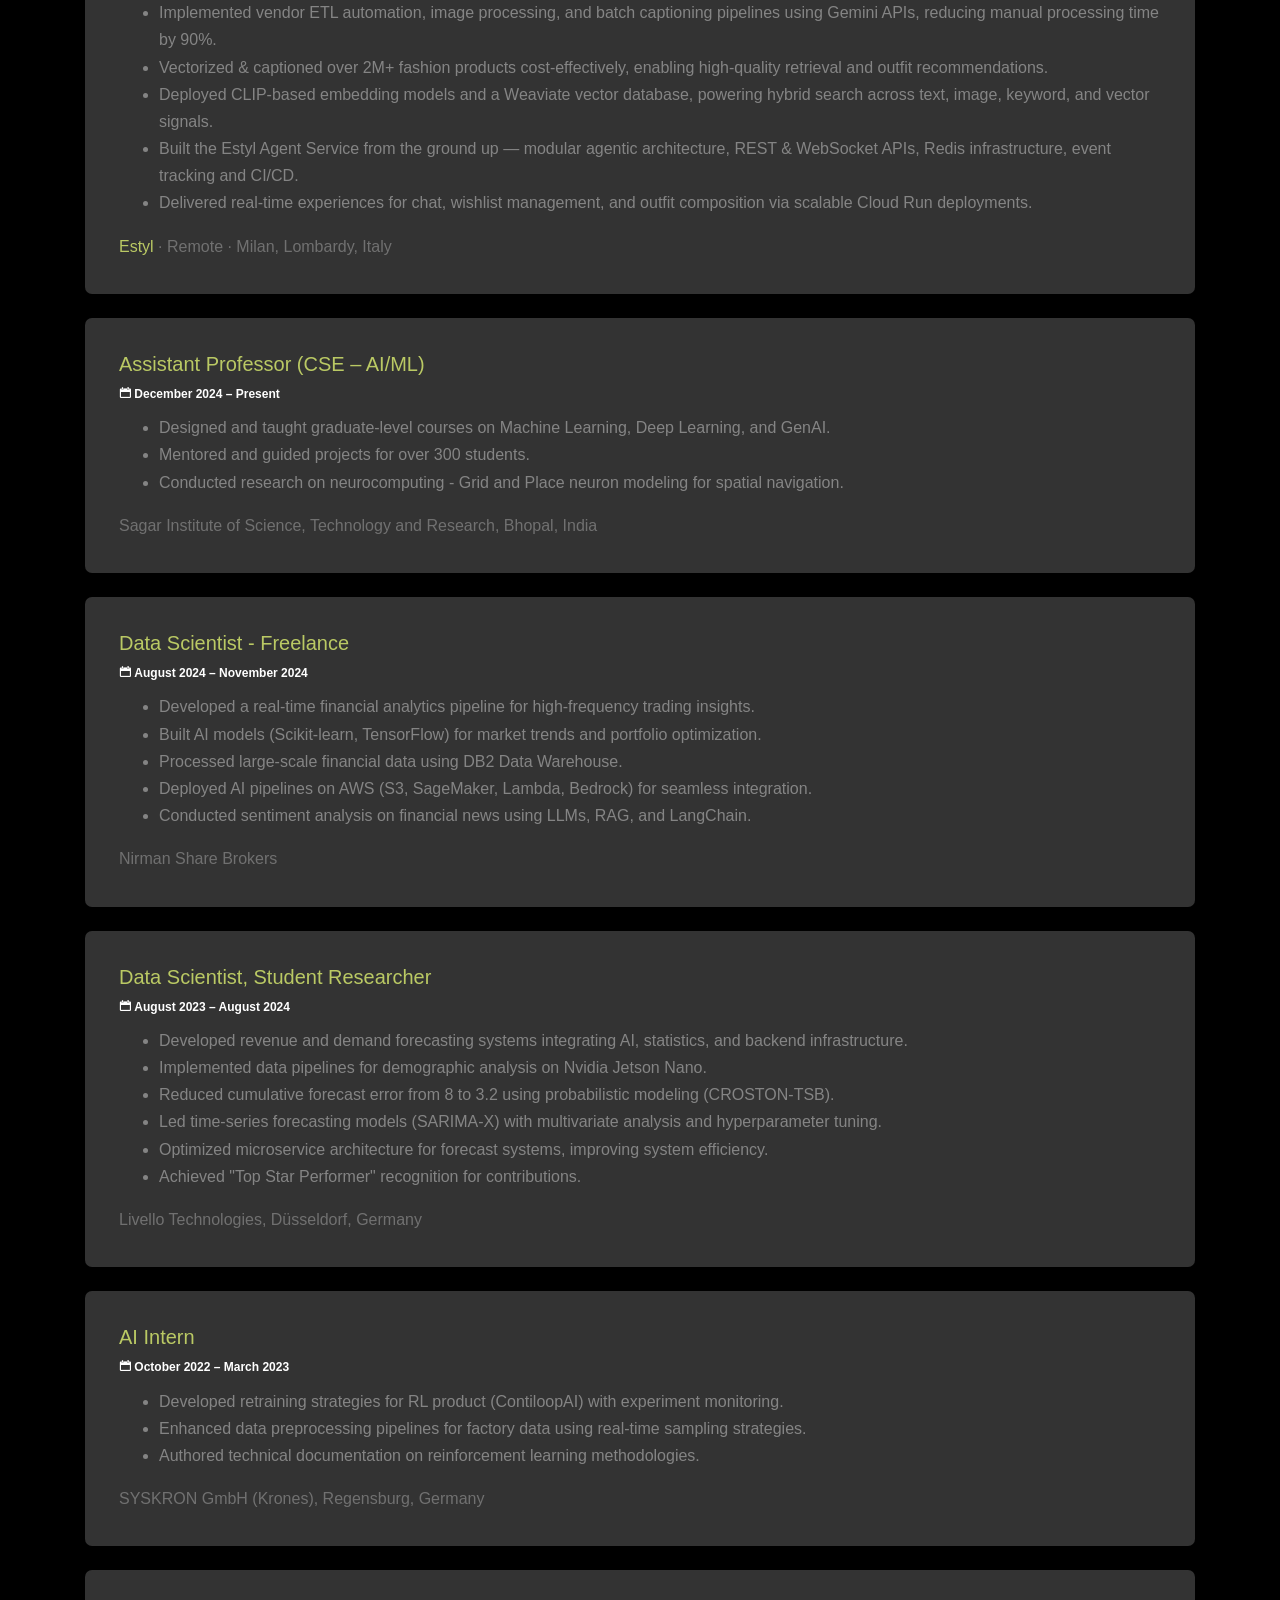
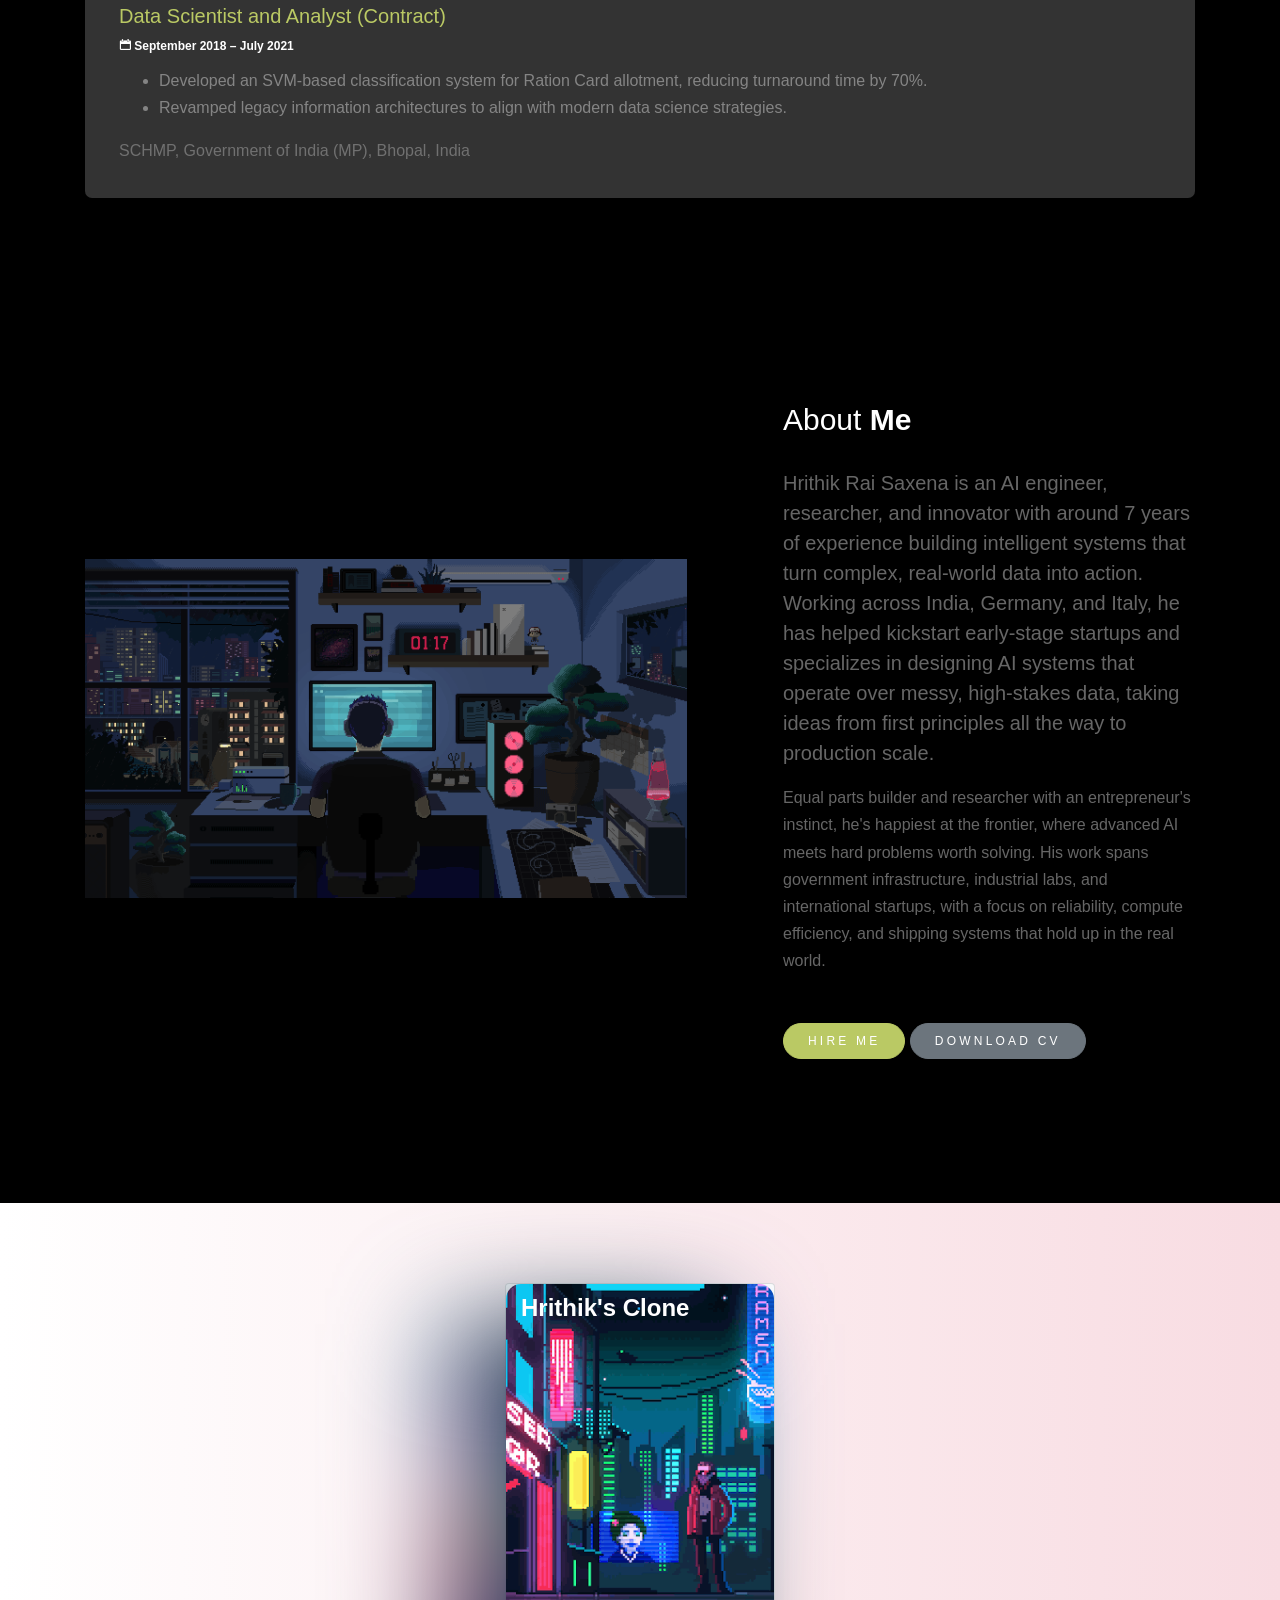
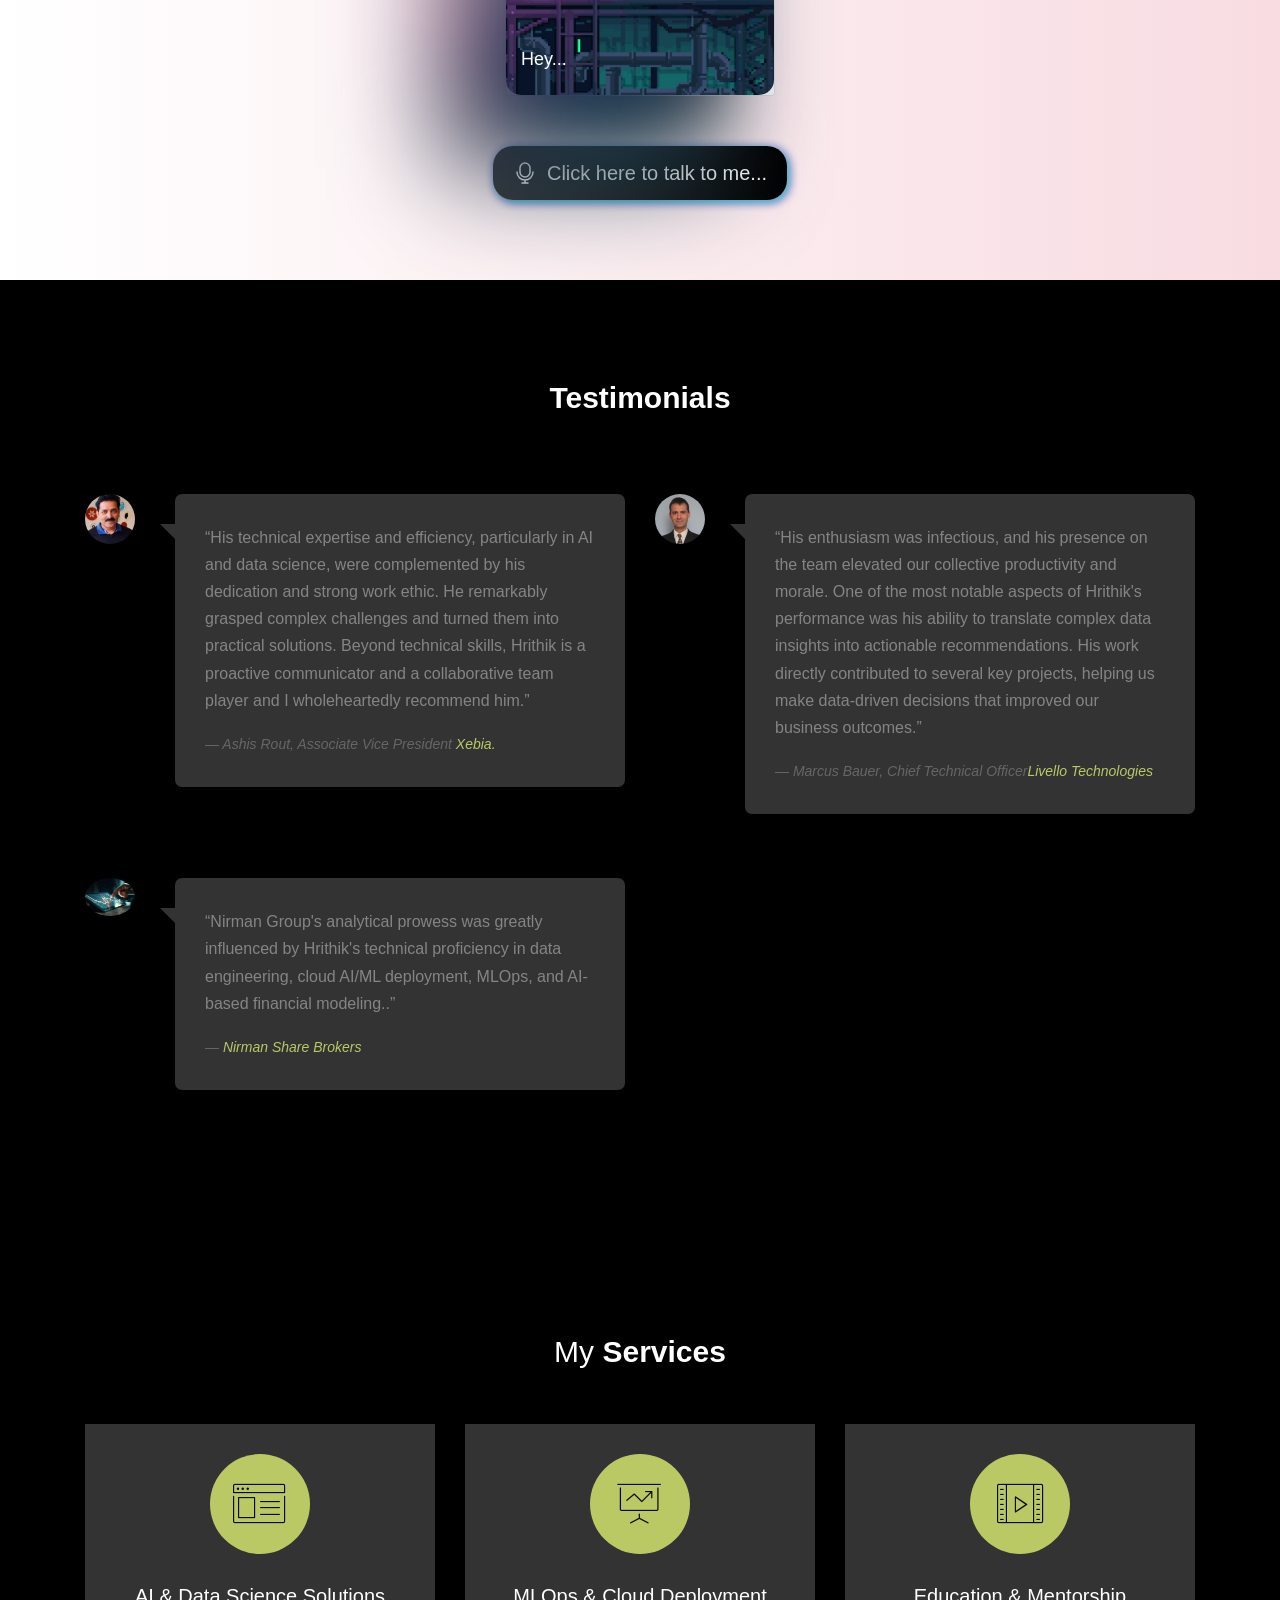
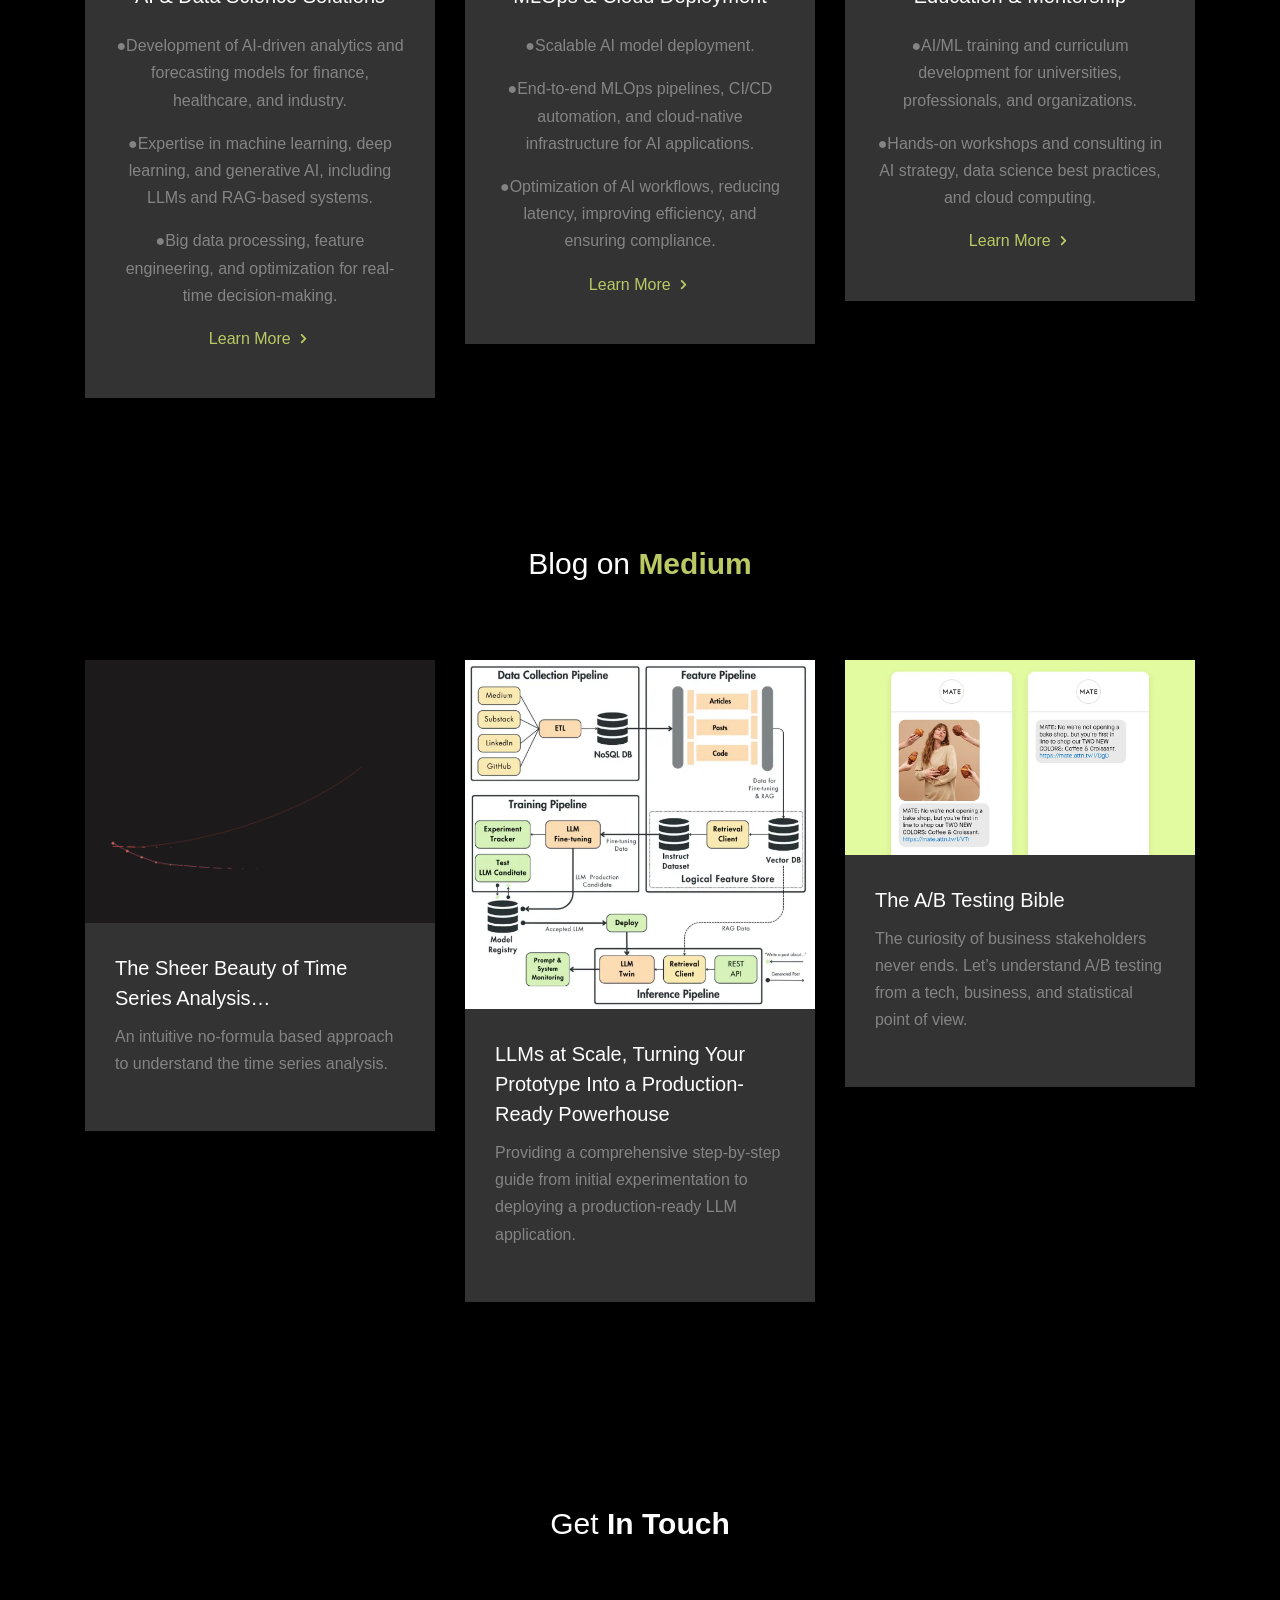
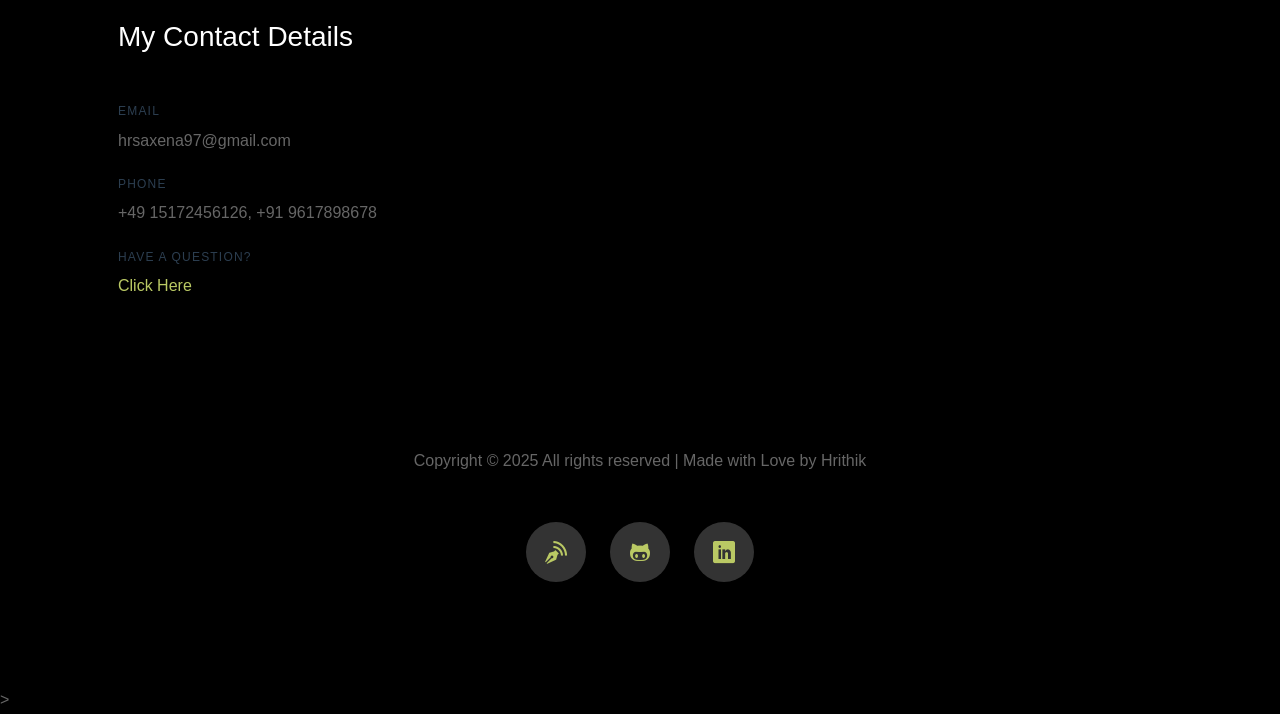
==== commit c5074df0: "updated about me" ====
--- a/index.html
+++ b/index.html
@@ -464,8 +464,8 @@
 					<div class="section-heading">
 						<h2>About <strong>Me</strong></h2>
 					</div>
-					<p class="lead"><b>My journey has taken me across academia, industry, and research—whether mentoring 300+ students as an Assistant Professor, optimizing high-frequency trading models, or deploying AI-driven forecasting and analytics solutions. From neurocomputing research to deploying MLOps pipelines on AWS and GCP, I thrive on solving complex problems with a data-driven approach.</b></p>
-					<p class="mb-5  ">Hi, I’m Hrithik Rai Saxena, an AI researcher, data scientist, and educator passionate about bridging the gap between cutting-edge technology and real-world impact. With nearly five years of experience, I’ve navigated the intersection of AI, data science, and cloud computing, building intelligent systems that drive decision-making. Currently, I’m focused on spatial navigation modeling, Generative AI (LLMs, RAG-based systems, multimodal AI), and building AI-first applications that redefine possibilities. Always up for a conversation on AI, analytics, and the future of intelligence, let’s connect and explore what’s next!</p>
+					<p class="lead"><b>Hrithik Rai Saxena is an AI engineer, researcher, and innovator with around 7 years of experience building intelligent systems that turn complex, real-world data into action. Working across India, Germany, and Italy, he has helped kickstart early-stage startups and specializes in designing AI systems that operate over messy, high-stakes data, taking ideas from first principles all the way to production scale.</b></p>
+					<p class="mb-5  ">Equal parts builder and researcher with an entrepreneur's instinct, he's happiest at the frontier, where advanced AI meets hard problems worth solving. His work spans government infrastructure, industrial labs, and international startups, with a focus on reliability, compute efficiency, and shipping systems that hold up in the real world.</p>
 
 					<p>
 						<a href="#section-contact" class="btn btn-primary px-4 py-2 btn-sm smoothscroll">Hire Me</a>
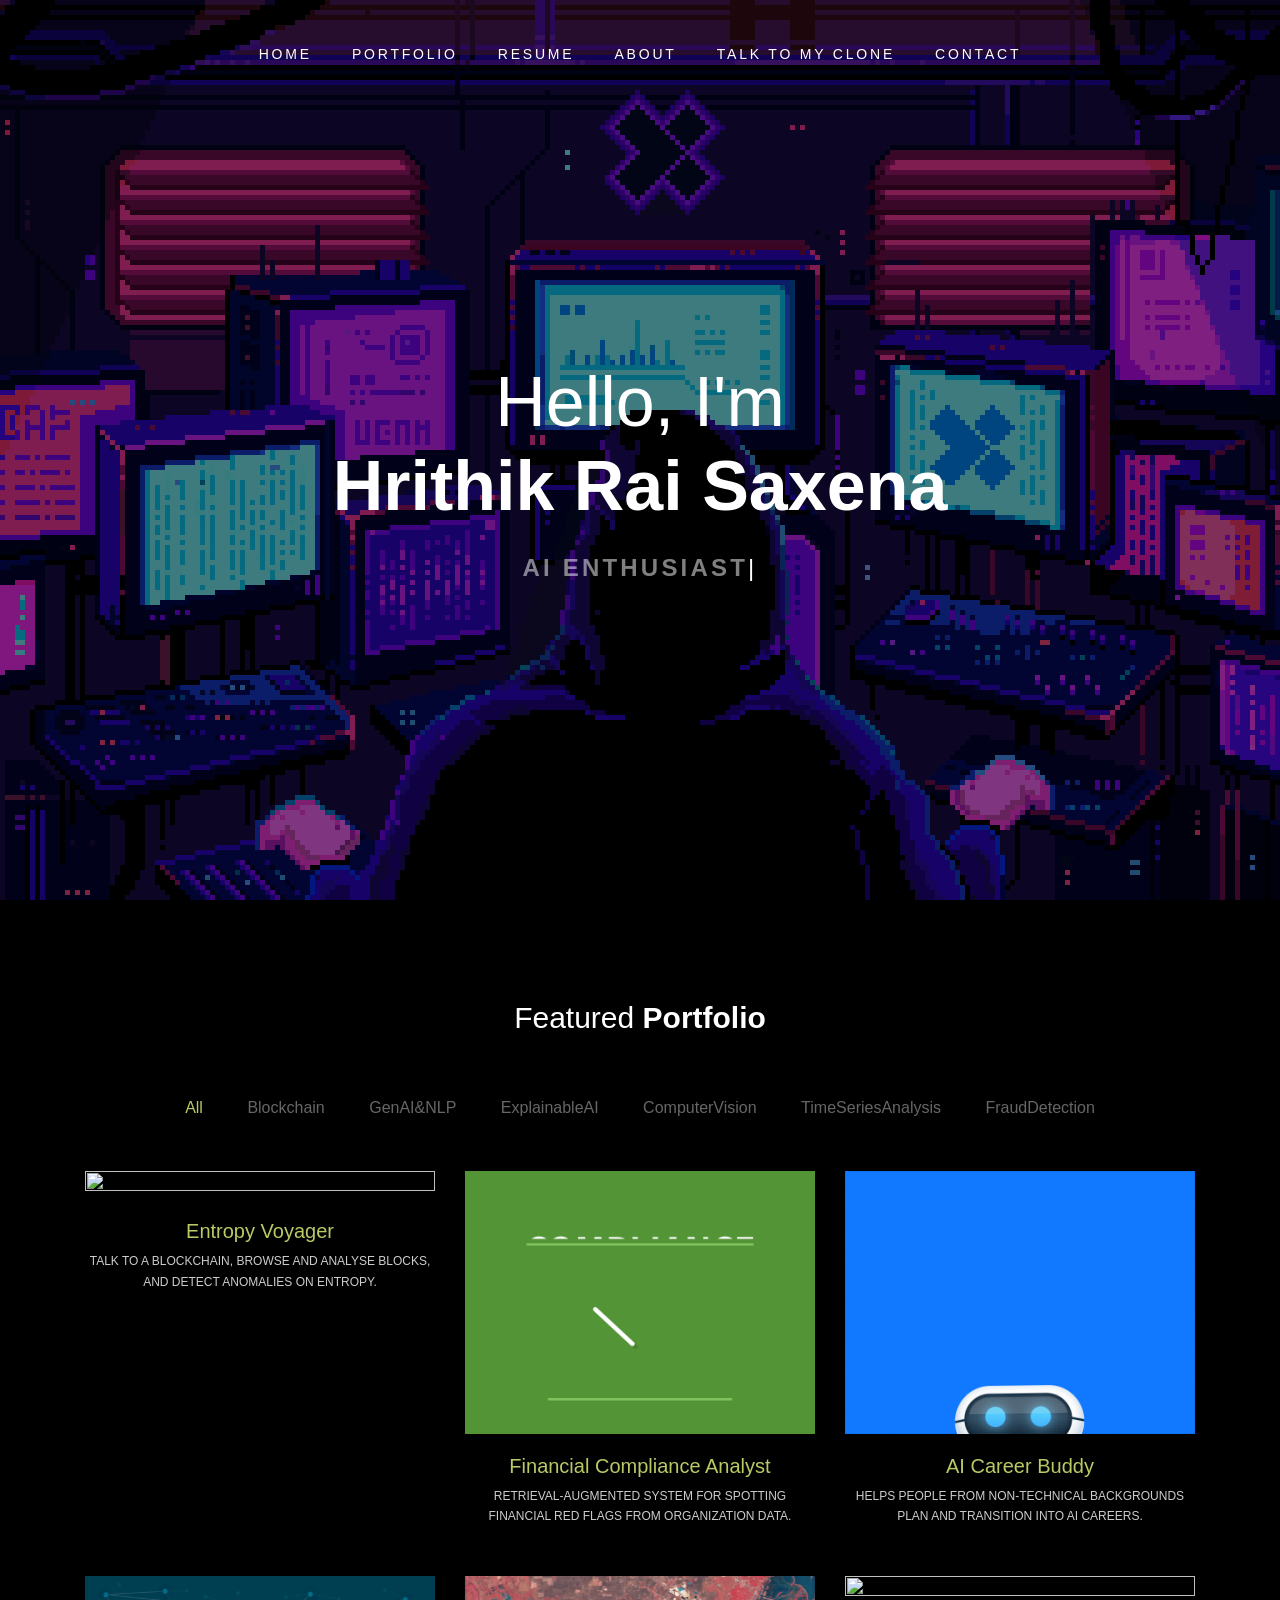
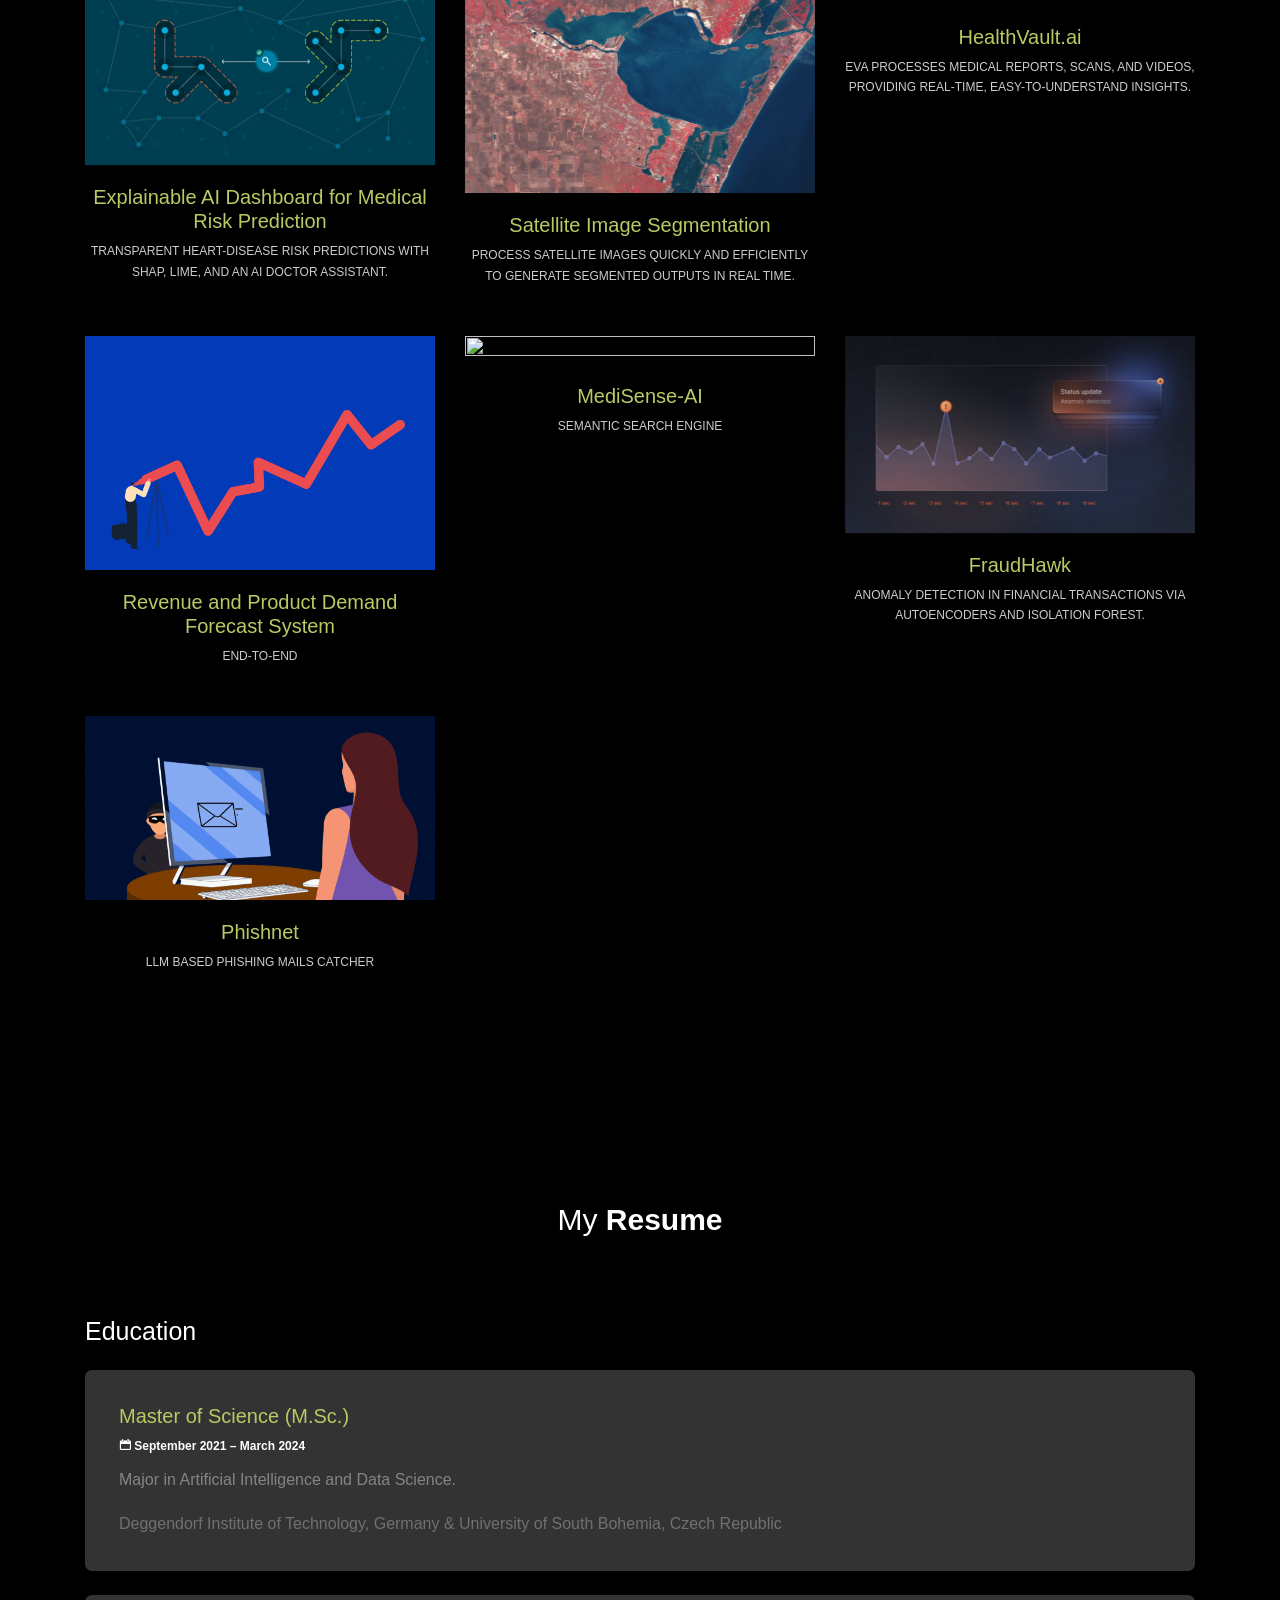
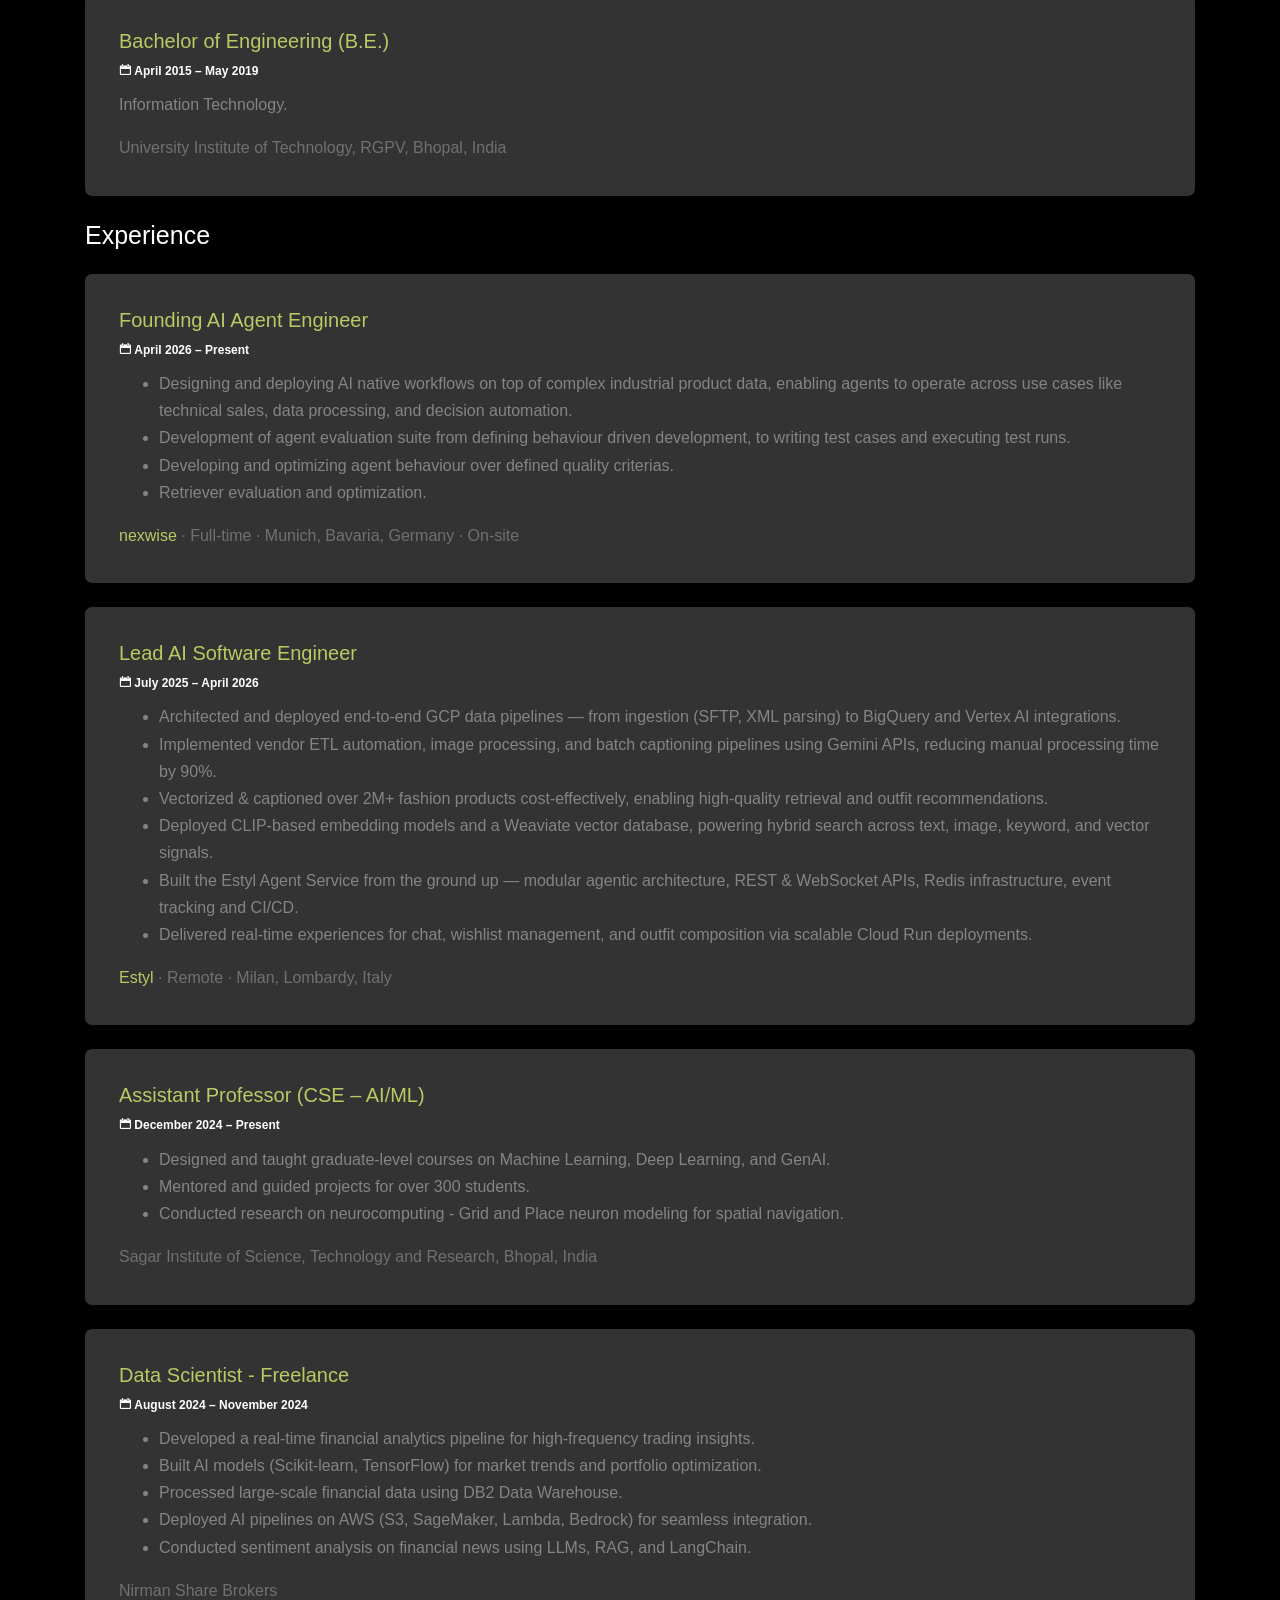
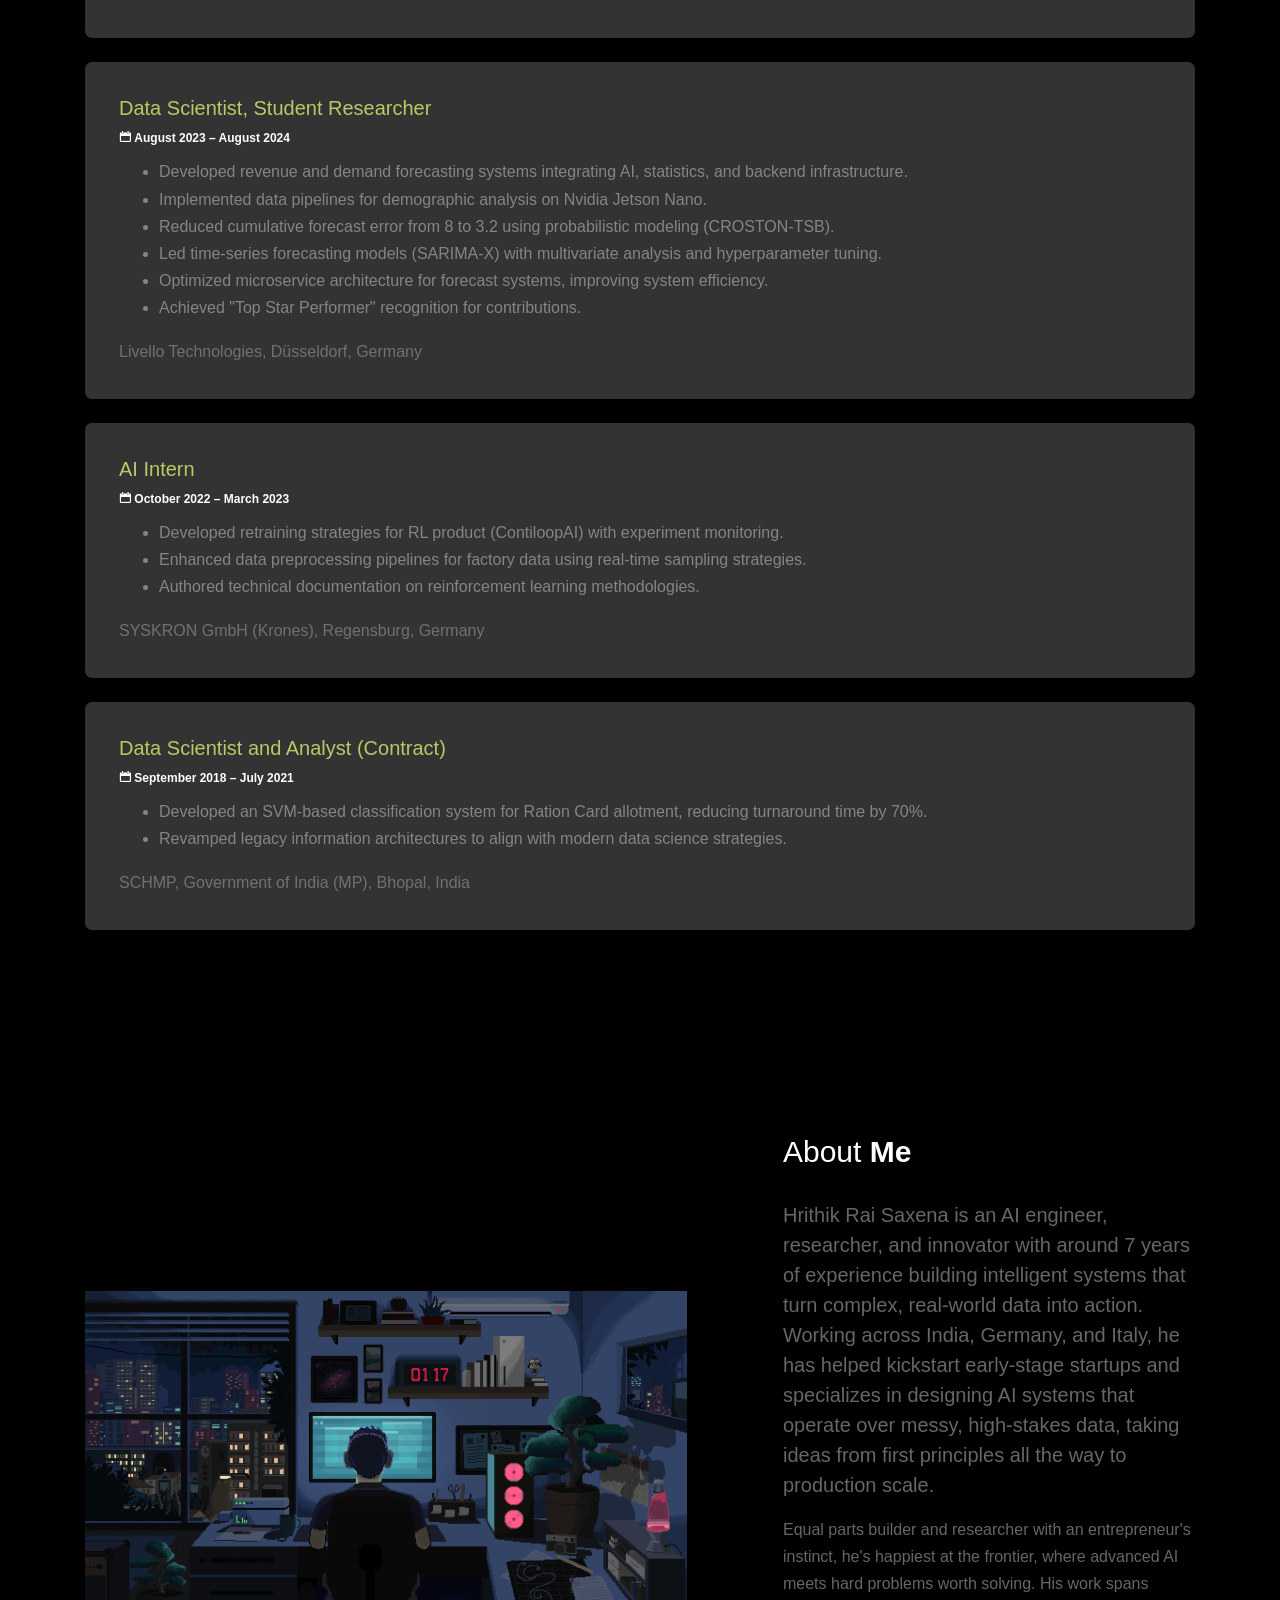
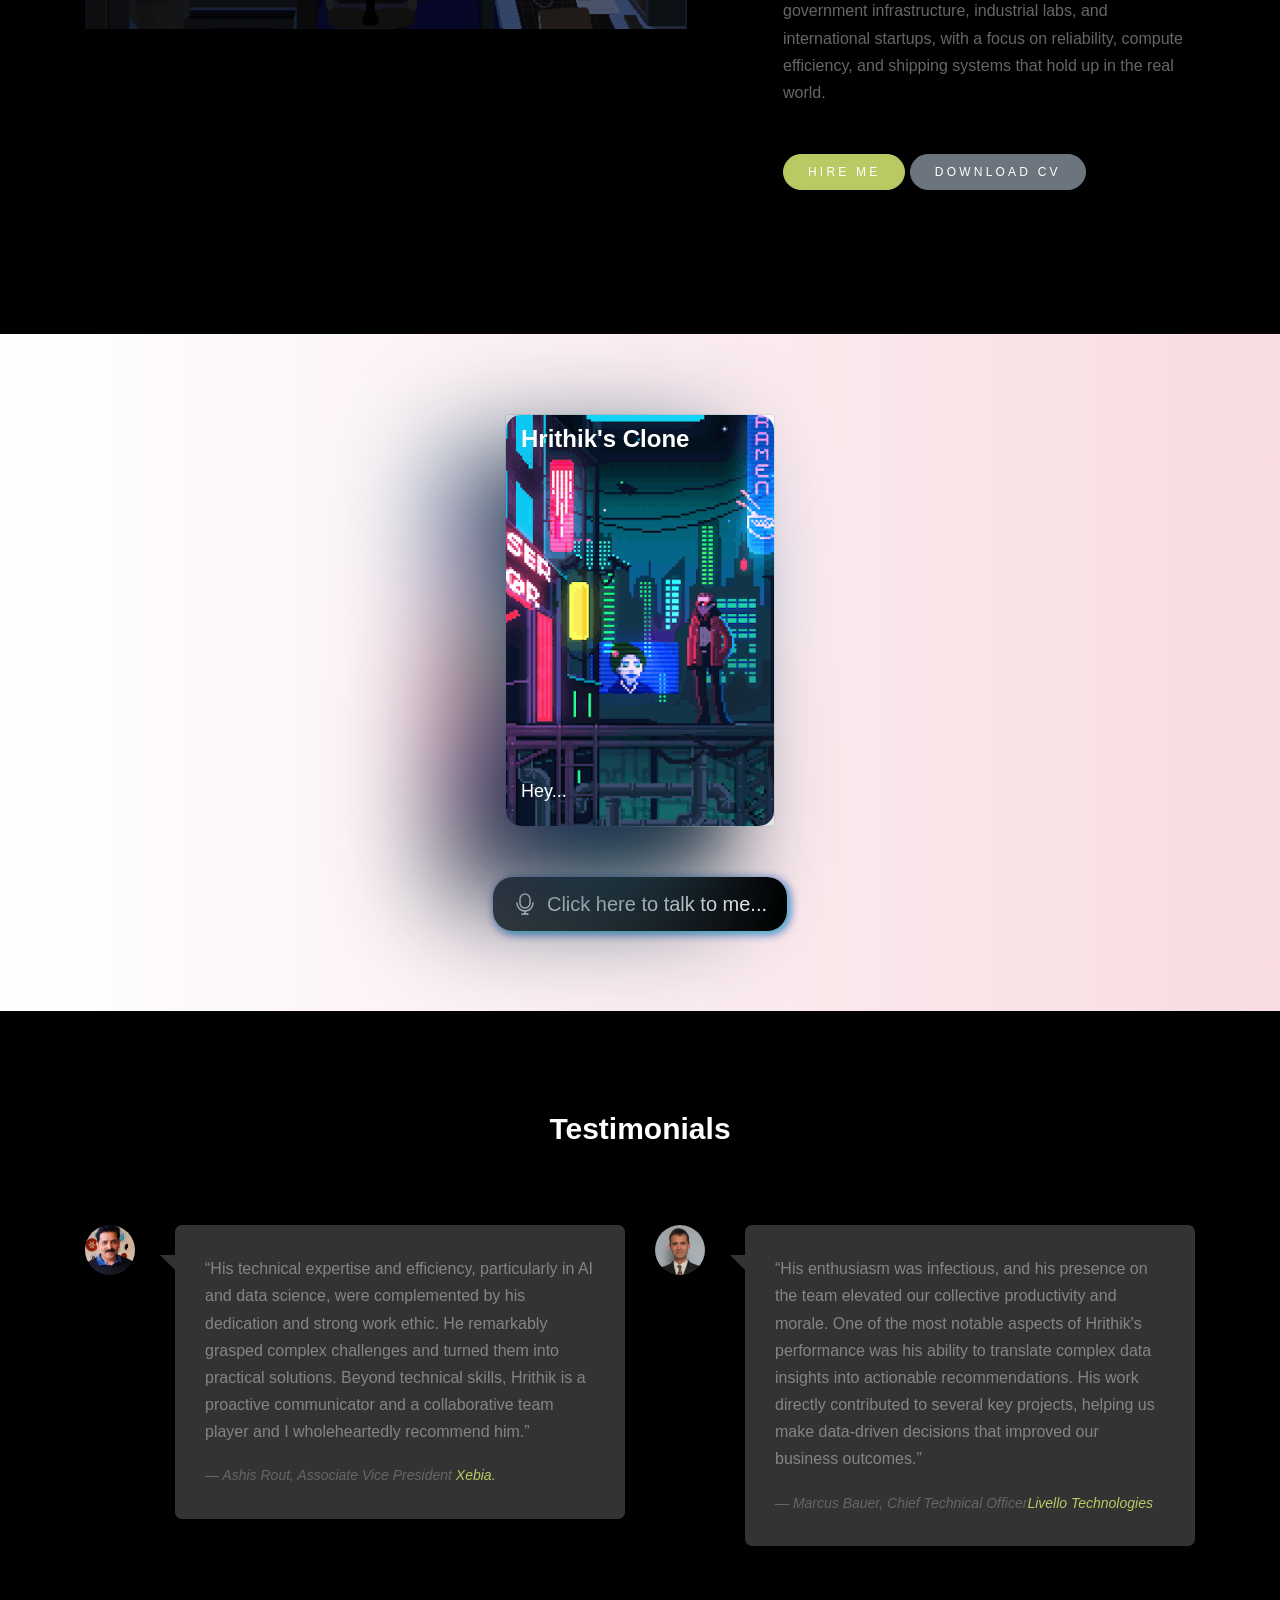
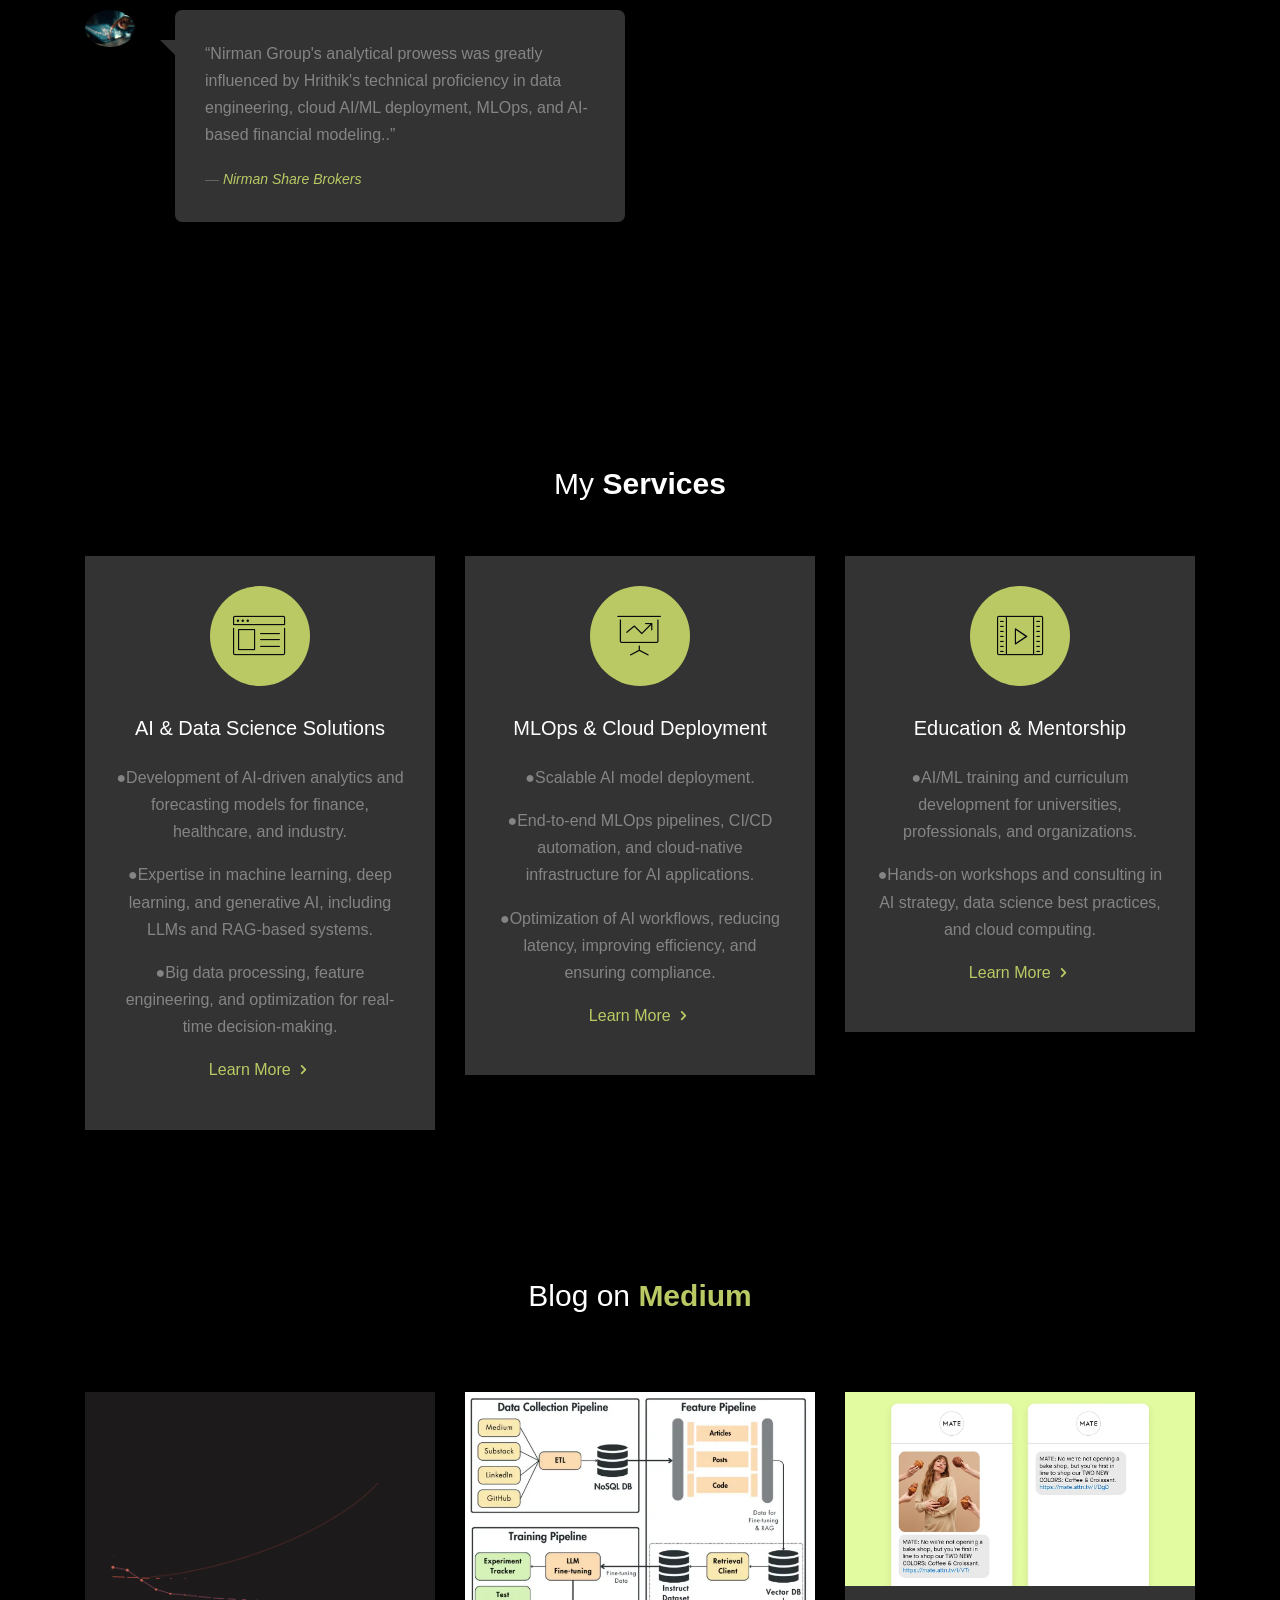
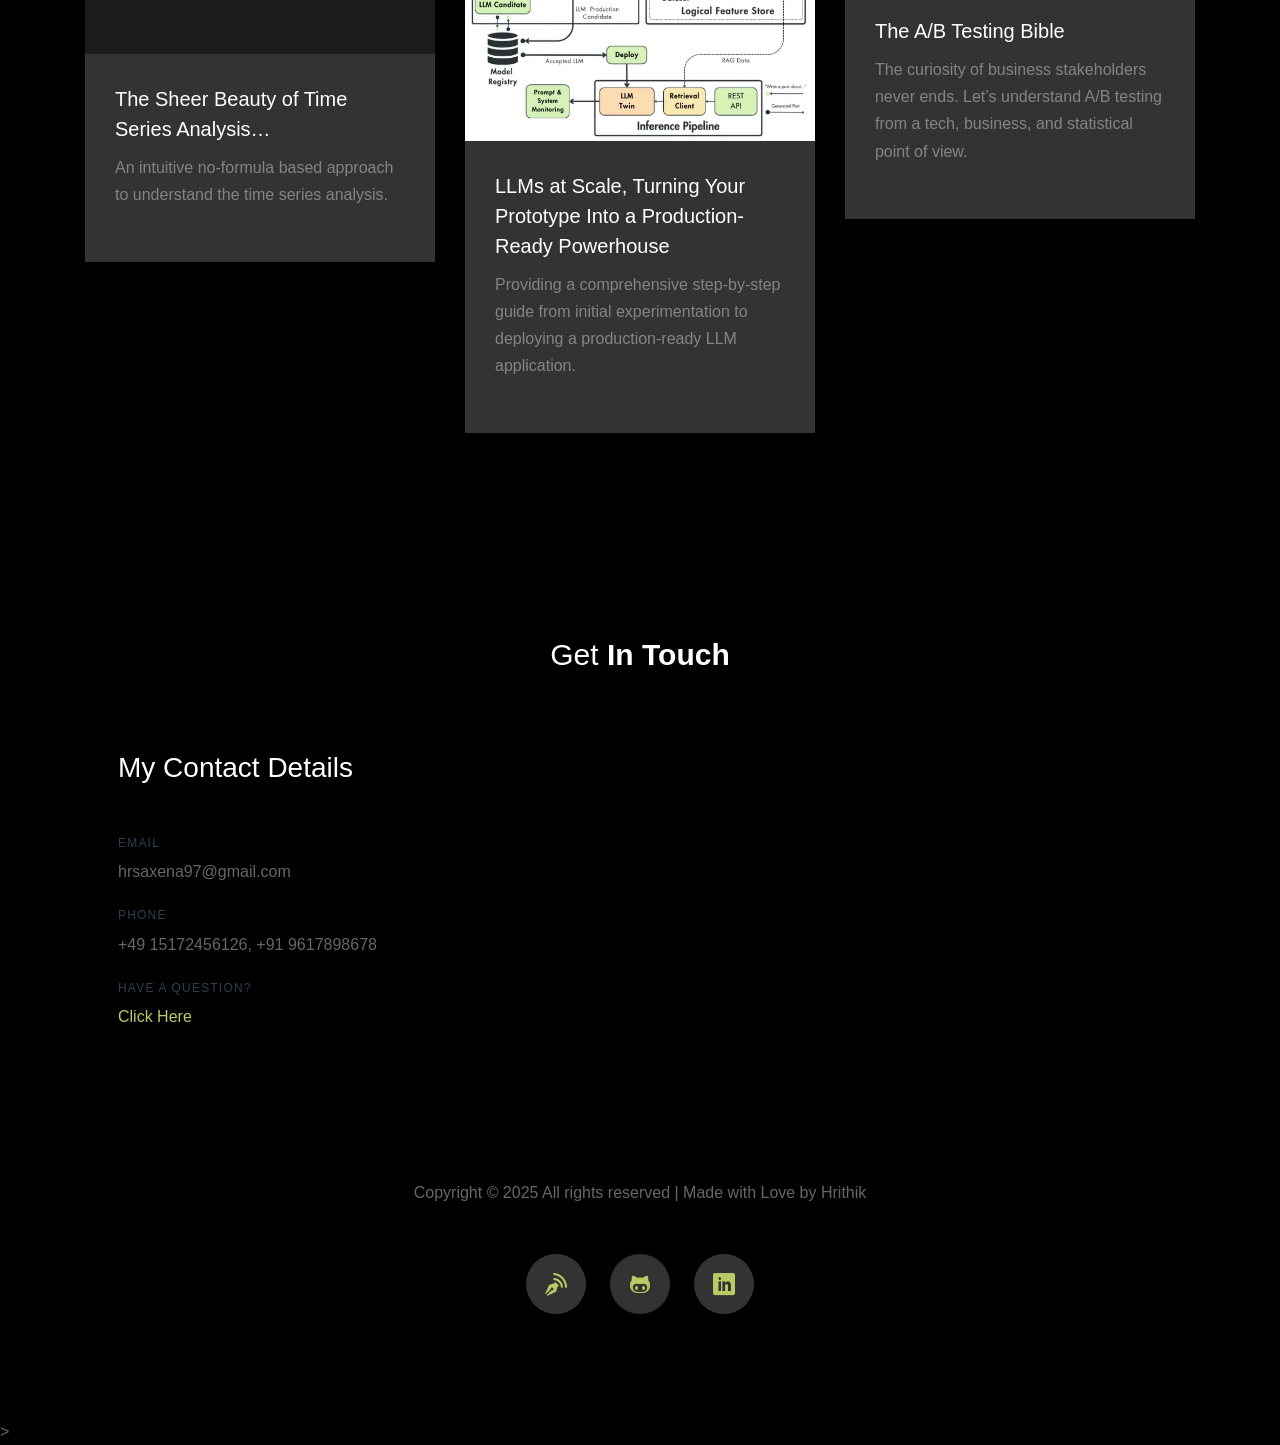
==== commit a84549e0: "updated projects" ====
--- a/index.html
+++ b/index.html
@@ -213,7 +213,9 @@
 			<div class="filters">
 				<ul>
 					<li class="active" data-filter="*">All</li>
+					<li data-filter=".blockchain">Blockchain</li>
 					<li data-filter=".genai">GenAI&NLP</li>
+					<li data-filter=".xai">ExplainableAI</li>
 					<li data-filter=".cv">ComputerVision</li>
 					<li data-filter=".tsa">TimeSeriesAnalysis</li>
 					<li data-filter=".fd">FraudDetection</li>
@@ -222,6 +224,74 @@
 
 			<div class="filters-content">
 				<div class="row grid">
+					<div class="single-portfolio col-sm-4 all blockchain">
+						<div class="relative">
+							<div class="thumb">
+								<div class="overlay overlay-bg"></div>
+								<img class="image img-fluid" src="images/block.gif" alt="">
+							</div>
+							<a href="https://github.com/HrithikRai/entropy-voyager" class="img-pop-up">
+								<div class="middle">
+									<div class="text align-self-center d-flex"><img src="https://github.com/HrithikRai/entropy-voyager" alt=""></div>
+								</div>
+							</a>
+						</div>
+						<div class="p-inner">
+							<h4><a href="https://github.com/HrithikRai/entropy-voyager">Entropy Voyager</a></h4>
+							<div class="cat">Talk to a blockchain, browse and analyse blocks, and detect anomalies on Entropy.</div>
+						</div>
+					</div>
+					<div class="single-portfolio col-sm-4 all genai">
+						<div class="relative">
+							<div class="thumb">
+								<div class="overlay overlay-bg"></div>
+								<img class="image img-fluid" src="images/compliance.gif" alt="">
+							</div>
+							<a href="https://github.com/HrithikRai/RAG-Powered-Financial-Compliance-Analyst.git" class="img-pop-up">
+								<div class="middle">
+									<div class="text align-self-center d-flex"><img src="https://github.com/HrithikRai/RAG-Powered-Financial-Compliance-Analyst.git" alt=""></div>
+								</div>
+							</a>
+						</div>
+						<div class="p-inner">
+							<h4><a href="https://github.com/HrithikRai/RAG-Powered-Financial-Compliance-Analyst.git">Financial Compliance Analyst</a></h4>
+							<div class="cat">Retrieval-augmented system for spotting financial red flags from organization data.</div>
+						</div>
+					</div>
+					<div class="single-portfolio col-sm-4 all genai">
+						<div class="relative">
+							<div class="thumb">
+								<div class="overlay overlay-bg"></div>
+								<img class="image img-fluid" src="images/bud.gif" alt="">
+							</div>
+							<a href="https://github.com/HrithikRai/AI_career_buddy" class="img-pop-up">
+								<div class="middle">
+									<div class="text align-self-center d-flex"><img src="https://github.com/HrithikRai/AI_career_buddy" alt=""></div>
+								</div>
+							</a>
+						</div>
+						<div class="p-inner">
+							<h4><a href="https://github.com/HrithikRai/AI_career_buddy">AI Career Buddy</a></h4>
+							<div class="cat">Helps people from non-technical backgrounds plan and transition into AI careers.</div>
+						</div>
+					</div>
+					<div class="single-portfolio col-sm-4 all xai">
+						<div class="relative">
+							<div class="thumb">
+								<div class="overlay overlay-bg"></div>
+								<img class="image img-fluid" src="images/xai.gif" alt="">
+							</div>
+							<a href="https://github.com/HrithikRai/Augmented_ExplainableAI" class="img-pop-up">
+								<div class="middle">
+									<div class="text align-self-center d-flex"><img src="https://github.com/HrithikRai/Augmented_ExplainableAI" alt=""></div>
+								</div>
+							</a>
+						</div>
+						<div class="p-inner">
+							<h4><a href="https://github.com/HrithikRai/Augmented_ExplainableAI">Explainable AI Dashboard for Medical Risk Prediction</a></h4>
+							<div class="cat">Transparent heart-disease risk predictions with SHAP, LIME, and an AI doctor assistant.</div>
+						</div>
+					</div>
 					<div class="single-portfolio col-sm-4 all cv">
 						<div class="relative">
 							<div class="thumb">
